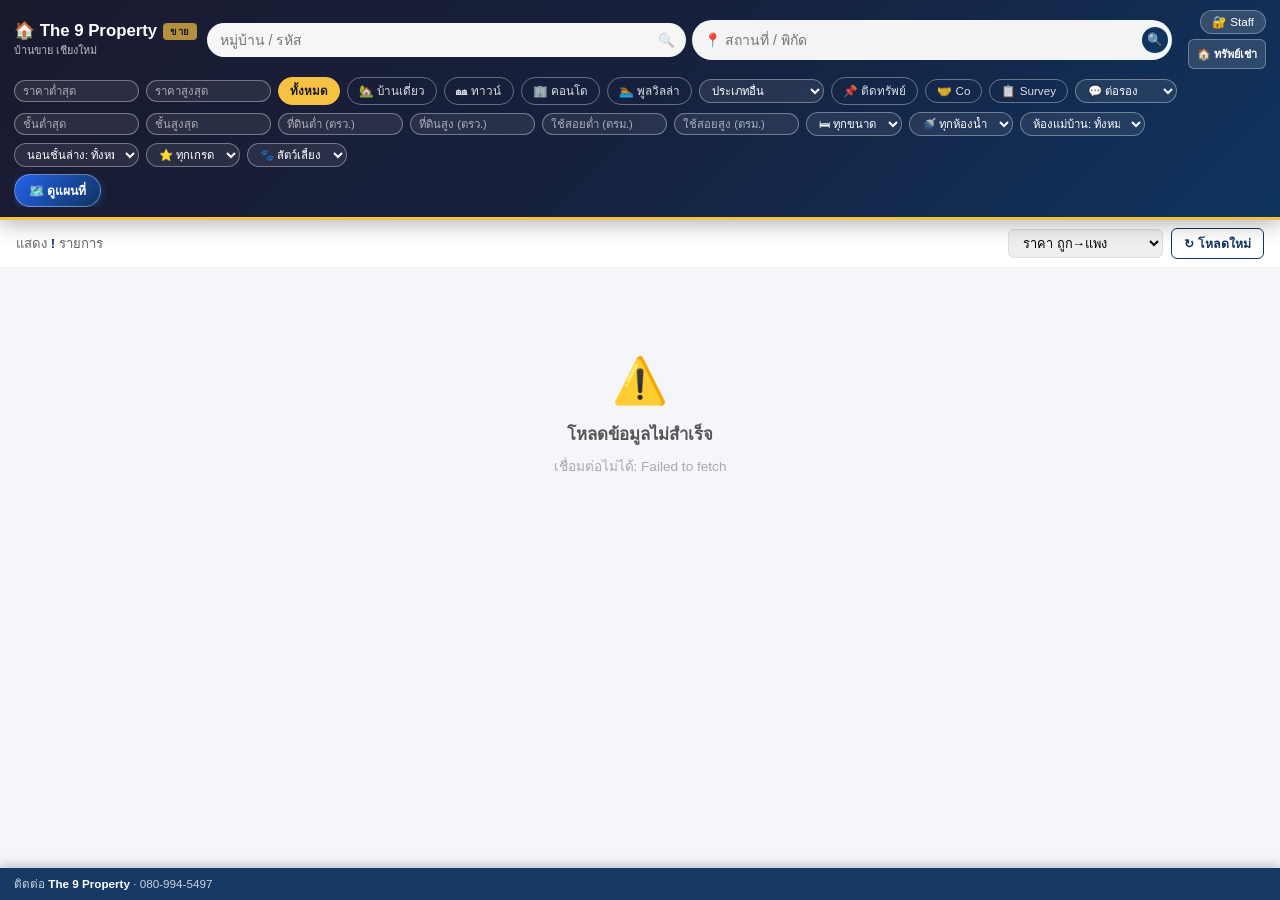
==== index.html @ 0a94d75a "Add files via upload" ====
<!DOCTYPE html>
<html lang="th">
<head>
<meta charset="UTF-8">
<meta name="viewport" content="width=device-width, initial-scale=1.0">
<title>บ้านขาย เชียงใหม่ | The 9 Property</title>
<!-- ─── SEO Meta Tags ─── -->
<meta name="description" content="แคตตาล็อกบ้านขายในเชียงใหม่ บ้านเดี่ยว ทาวน์โฮม คอนโด พูลวิลล่า พร้อมรูปภาพและรายละเอียดครบ ติดต่อ The 9 Property โทร 080-994-5497">
<meta name="keywords" content="บ้านขายเชียงใหม่, ขายบ้าน, ขายคอนโด, พูลวิลล่า, The 9 Property, ทาวน์โฮม, บ้านเดี่ยว, อสังหา">
<meta name="author" content="The 9 Property">
<meta name="robots" content="index, follow">
<meta name="theme-color" content="#0f3460">
<!-- ─── Open Graph ─── -->
<meta property="og:type" content="website">
<meta property="og:site_name" content="The 9 Property">
<meta property="og:title" content="บ้านขาย เชียงใหม่ | The 9 Property">
<meta property="og:description" content="แคตตาล็อกบ้านขายในเชียงใหม่ พร้อมรูปและราคา ติดต่อ 080-994-5497">
<meta property="og:locale" content="th_TH">
<!-- ─── Favicon: บ้านสีน้ำเงิน + ดาวทอง ─── -->
<link rel="icon" type="image/svg+xml" href="data:image/svg+xml,%3Csvg xmlns='http://www.w3.org/2000/svg' viewBox='0 0 100 100'%3E%3Crect width='100' height='100' rx='20' fill='%230f3460'/%3E%3Cpath d='M50 22 L20 48 L28 48 L28 78 L44 78 L44 60 L56 60 L56 78 L72 78 L72 48 L80 48 Z' fill='%23f6c244'/%3E%3C/svg%3E">
<link rel="apple-touch-icon" href="data:image/svg+xml,%3Csvg xmlns='http://www.w3.org/2000/svg' viewBox='0 0 100 100'%3E%3Crect width='100' height='100' rx='20' fill='%230f3460'/%3E%3Cpath d='M50 22 L20 48 L28 48 L28 78 L44 78 L44 60 L56 60 L56 78 L72 78 L72 48 L80 48 Z' fill='%23f6c244'/%3E%3C/svg%3E">
<style>
* { box-sizing: border-box; margin: 0; padding: 0; }
body { font-family: 'Segoe UI', 'Noto Sans Thai', sans-serif; background: #f5f6fa; color: #333; }

/* ─── HEADER (ขาย: น้ำเงินเข้ม + ทอง) ─── */
.header {
  background: linear-gradient(135deg, #1a1a2e 0%, #16213e 50%, #0f3460 100%);
  color: white; padding: 10px 14px 10px;
  position: sticky; top: 0; z-index: 100;
  box-shadow: 0 4px 20px rgba(0,0,0,0.3);
  border-bottom: 3px solid #f6c244;
}
.header-row1 { display: flex; align-items: center; gap: 10px; margin-bottom: 8px; }
.header-logo { font-size: 1.05rem; font-weight: 800; white-space: nowrap; }
.header-logo .badge-sale {
  display: inline-block; background: #f6c244; color: #1a1a2e;
  font-size: 0.6rem; font-weight: 900; padding: 1px 7px;
  border-radius: 4px; margin-left: 6px; letter-spacing: 0.5px;
  vertical-align: middle;
}
.header-logo span { font-size: 0.68rem; font-weight: 400; opacity: 0.7; display: block; }
.search-wrap { flex: 1; position: relative; }
.search-wrap input {
  width: 100%; padding: 7px 36px 7px 13px;
  border-radius: 50px; border: none; font-size: 0.82rem;
  outline: none; font-family: inherit; background: rgba(255,255,255,0.96); color: #333;
}
.search-icon { position: absolute; right: 11px; top: 50%; transform: translateY(-50%); opacity: 0.4; font-size: 0.85rem; }
.header-row2 {
  display: flex; align-items: center; gap: 5px; overflow-x: auto;
  scrollbar-width: none; -ms-overflow-style: none;
}
.header-row2::-webkit-scrollbar { display: none; }
.filter-btn {
  padding: 4px 11px; border-radius: 50px; flex-shrink: 0;
  border: 1.5px solid rgba(255,255,255,0.35);
  background: transparent; color: rgba(255,255,255,0.85);
  font-size: 0.73rem; cursor: pointer; transition: all 0.2s; font-family: inherit;
}
.filter-btn:hover { background: rgba(255,255,255,0.14); }
.filter-btn.active { background: #f6c244; color: #1a1a2e; border-color: #f6c244; font-weight: 800; }
.filter-sep { width: 1px; height: 18px; background: rgba(255,255,255,0.25); flex-shrink: 0; }
.filter-select {
  padding: 4px 8px; border-radius: 50px; flex-shrink: 0;
  border: 1.5px solid rgba(255,255,255,0.35);
  background: rgba(255,255,255,0.08); color: white;
  font-size: 0.71rem; cursor: pointer; font-family: inherit; outline: none;
  max-width: 125px;
}
.filter-select option { color: #333; background: white; }
.filter-num { width: 108px; cursor: text; -moz-appearance: textfield; }
.filter-num::-webkit-outer-spin-button,
.filter-num::-webkit-inner-spin-button { -webkit-appearance: none; margin: 0; }
.filter-num::placeholder { color: rgba(255,255,255,0.6); }
.filter-clear-btn {
  padding: 4px 11px; border-radius: 50px; flex-shrink: 0;
  border: 1.5px solid rgba(255,180,0,0.7);
  background: rgba(255,180,0,0.15); color: rgba(255,220,80,0.95);
  font-size: 0.73rem; cursor: pointer; transition: all 0.2s; font-family: inherit;
  display: none;
}
.filter-clear-btn:hover { background: rgba(255,180,0,0.35); }
.filter-clear-btn.visible { display: inline-flex; align-items: center; gap: 3px; }

/* ─── STATS BAR ─── */
.stats-bar {
  background: white; padding: 8px 16px;
  display: flex; align-items: center; justify-content: space-between;
  border-bottom: 1px solid #eee; font-size: 0.82rem; color: #666;
  flex-wrap: wrap; gap: 6px;
}
.stats-bar strong { color: #0f3460; }
.stats-right { display: flex; align-items: center; gap: 8px; }
.sort-select { padding: 5px 10px; border: 1px solid #ddd; border-radius: 6px; font-size: 0.8rem; outline: none; cursor: pointer; font-family: inherit; }
.btn-refresh {
  padding: 5px 12px; border: 1.5px solid #0f3460; border-radius: 6px;
  color: #0f3460; background: white; font-size: 0.77rem; cursor: pointer;
  font-family: inherit; font-weight: 600; transition: all 0.2s;
  display: flex; align-items: center; gap: 4px;
}
.btn-refresh:hover { background: #0f3460; color: white; }
.btn-refresh.spinning .refresh-icon { display: inline-block; animation: spin 0.8s linear infinite; }
@keyframes spin { to { transform: rotate(360deg); } }

/* ─── GEO ROW: ค้นหาตำแหน่งใกล้เคียง + ปุ่มแผนที่ ─── */
.geo-row {
  display: flex; align-items: center; gap: 6px; margin-top: 7px;
  overflow-x: auto; scrollbar-width: none; -ms-overflow-style: none;
}
.geo-row::-webkit-scrollbar { display: none; }
.geo-search-container { position: relative; flex: 0 0 auto; }
.geo-input-wrap {
  flex: 0 0 auto; display: flex; align-items: center; gap: 4px;
  background: rgba(255,255,255,0.95); border-radius: 50px;
  padding: 3px 4px 3px 12px; min-width: 220px;
}
.geo-input-wrap input {
  flex: 1; border: none; outline: none; padding: 4px 0;
  font-size: 0.78rem; font-family: inherit; background: transparent;
  color: #333; min-width: 130px;
}
.geo-btn-search {
  background: #0f3460; color: white; border: none;
  width: 26px; height: 26px; border-radius: 50%;
  cursor: pointer; font-size: 0.78rem; flex-shrink: 0;
  display: flex; align-items: center; justify-content: center;
}
.geo-btn-search:disabled { opacity: 0.5; cursor: wait; }
.geo-chip {
  flex-shrink: 0; padding: 4px 11px; border-radius: 50px;
  border: 1.5px solid rgba(255,255,255,0.35);
  background: rgba(255,255,255,0.08); color: rgba(255,255,255,0.9);
  font-size: 0.72rem; cursor: pointer; transition: all 0.2s;
  font-family: inherit; white-space: nowrap;
}
.geo-chip:hover { background: rgba(255,255,255,0.18); }
.geo-map-btn {
  flex-shrink: 0; padding: 6px 14px; border-radius: 50px;
  background: linear-gradient(135deg, #2563eb, #0f3460);
  color: white; border: 1.5px solid rgba(255,255,255,0.35);
  font-size: 0.76rem; font-weight: 700; cursor: pointer; font-family: inherit;
  text-decoration: none; display: inline-flex; align-items: center; gap: 5px; white-space: nowrap;
  box-shadow: 0 2px 9px rgba(37,99,235,0.45);
}
.geo-map-btn:hover { filter: brightness(1.13); }
.geo-chip-label {
  flex-shrink: 0; font-size: 0.7rem; color: rgba(255,255,255,0.55);
  white-space: nowrap; padding-right: 2px;
}
.geo-dropdown {
  position: absolute; top: 100%; left: 0; min-width: 280px;
  background: white; border-radius: 12px;
  box-shadow: 0 8px 28px rgba(0,0,0,0.22);
  max-height: 320px; overflow-y: auto; z-index: 200;
  display: none; margin-top: 6px;
}
.geo-dropdown.open { display: block; }
.geo-dropdown-item {
  padding: 11px 14px; cursor: pointer; border-bottom: 1px solid #f3f3f3;
  font-size: 0.85rem; color: #222; line-height: 1.4;
}
.geo-dropdown-item:last-child { border-bottom: none; }
.geo-dropdown-item:hover, .geo-dropdown-item:active { background: #f5f7fb; }
.geo-dropdown-item .gd-name { font-weight: 600; color: #0f3460; }
.geo-dropdown-item .gd-sub  { font-size: 0.75rem; color: #888; margin-top: 2px; }
.geo-dropdown-empty {
  padding: 22px 14px; text-align: center; color: #999; font-size: 0.85rem;
}
.geo-dropdown-loading {
  padding: 20px 14px; text-align: center; color: #0f3460; font-size: 0.82rem;
}
.geo-dropdown-loading::before {
  content: ""; display: inline-block;
  width: 14px; height: 14px;
  border: 2px solid #e0e0e0; border-top-color: #0f3460;
  border-radius: 50%; animation: spin 0.7s linear infinite;
  vertical-align: middle; margin-right: 8px;
}
.geo-active-pill {
  display: none; align-items: center; gap: 8px;
  background: linear-gradient(135deg, #0f3460, #16213e);
  color: white; padding: 6px 6px 6px 14px; border-radius: 50px;
  font-size: 0.78rem;
}
.geo-active-pill.visible { display: inline-flex; }
.geo-active-pill .pill-text { white-space: nowrap; max-width: 220px; overflow: hidden; text-overflow: ellipsis; }
.geo-active-pill button {
  background: rgba(255,255,255,0.22); border: none; color: white;
  width: 22px; height: 22px; border-radius: 50%; cursor: pointer;
  font-size: 0.78rem; flex-shrink: 0;
}
.geo-active-pill button:hover { background: rgba(255,255,255,0.4); }
.dist-badge {
  display: inline-flex; align-items: center; gap: 3px;
  background: #0f3460; color: white;
  font-size: 0.7rem; padding: 3px 8px; border-radius: 50px;
  font-weight: 700;
}
.dist-badge.far { background: #888; }
.dist-badge.unknown { background: #ccc; color: #666; }
.card-distance-row {
  display: flex; align-items: center; gap: 6px;
  margin-bottom: 8px;
}
.sort-select:disabled { opacity: 0.5; cursor: not-allowed; }
@media (max-width: 580px) {
  .geo-input-wrap { min-width: 180px; }
  .geo-input-wrap input { min-width: 90px; }
}

/* ─── GRID ─── */
.grid {
  display: grid;
  grid-template-columns: repeat(auto-fill, minmax(290px, 1fr));
  gap: 16px; padding: 16px;
  max-width: 1380px; margin: 0 auto;
}

/* ─── CARD (ขาย: รูปใหญ่ + ราคาเด่น) ─── */
.card {
  background: white; border-radius: 18px; overflow: hidden;
  box-shadow: 0 3px 14px rgba(0,0,0,0.08);
  transition: transform 0.18s, box-shadow 0.18s;
  border: 1px solid #efefef; cursor: pointer;
  display: flex; flex-direction: column;
}
.card:hover { transform: translateY(-4px); box-shadow: 0 12px 28px rgba(0,0,0,0.14); }
.card:active { transform: translateY(-1px); }

/* ★ รูปบนการ์ด — ใหญ่ขึ้นเป็น 220px (ฝั่งเช่า 170px) */
.card-photo {
  width: 100%; height: 220px; overflow: hidden;
  background: #e8ecf0; position: relative; flex-shrink: 0;
}
.card-photo img {
  width: 100%; height: 100%; object-fit: cover; display: block;
  transition: transform 0.35s;
}
.card:hover .card-photo img { transform: scale(1.06); }
.card-photo-placeholder {
  width: 100%; height: 100%;
  display: flex; flex-direction: column; align-items: center; justify-content: center;
  color: #b0bec5; gap: 4px; font-size: 0.8rem;
  background: linear-gradient(135deg, #ecf0f5, #d9e0ea);
}
.card-photo-placeholder .ph-icon { font-size: 2.4rem; opacity: 0.45; }

/* ─── BADGES บนรูป ─── */
.sale-badge {
  position: absolute; top: 10px; left: 10px;
  font-size: 0.68rem; padding: 4px 11px; border-radius: 50px;
  font-weight: 800; letter-spacing: 0.3px;
  background: linear-gradient(135deg, #e74c3c, #c0392b);
  color: white; border: 1px solid rgba(255,255,255,0.4);
  box-shadow: 0 2px 8px rgba(0,0,0,0.2);
}
.sale-badge::before { content: "🏷️ "; }
.negotiable-badge {
  position: absolute; top: 10px; right: 10px;
  font-size: 0.66rem; padding: 3px 9px; border-radius: 50px;
  font-weight: 800;
  background: linear-gradient(135deg, #f6c244, #d4a017);
  color: #4a2c00; border: 1px solid rgba(255,255,255,0.5);
  box-shadow: 0 2px 6px rgba(0,0,0,0.15);
}
.co-badge-sale {
  position: absolute; top: 10px; right: 10px;
  font-size: 0.7rem; font-weight: 900; letter-spacing: 0.5px;
  padding: 4px 11px; border-radius: 50px;
  background: linear-gradient(135deg, #3498db, #2874a6);
  color: white; border: 1px solid rgba(255,255,255,0.5);
  box-shadow: 0 2px 8px rgba(0,0,0,0.2);
}
/* ─── SURVEY BADGE (มุมขวาบน เหมือน Co) ─── */
.survey-badge {
  position: absolute; top: 10px; right: 10px;
  font-size: 0.7rem; font-weight: 900; letter-spacing: 0.5px;
  padding: 4px 11px; border-radius: 50px;
  background: linear-gradient(135deg, #a78bfa, #7c3aed);
  color: #fff; border: 1px solid rgba(255,255,255,0.5);
  box-shadow: 0 2px 8px rgba(0,0,0,0.2);
}
.survey-badge.below { top: 46px; }  /* ถ้ามี Co/ต่อรองได้อยู่แล้ว ให้ Survey ลงมาด้านล่าง */

/* ─── CARD HEADER ─── */
.card-header {
  padding: 14px 14px 11px;
  background: linear-gradient(135deg, #0f3460, #16213e); color: white;
  position: relative; flex-shrink: 0;
}
.card-code { font-size: 0.65rem; opacity: 0.7; letter-spacing: 1px; text-transform: uppercase; margin-bottom: 3px; }
.card-project { font-size: 1rem; font-weight: 700; line-height: 1.3; padding-right: 68px; margin-bottom: 4px; }
.card-location { font-size: 0.76rem; opacity: 0.85; }
.card-location::before { content: "📍 "; }
.card-type-badge {
  position: absolute; top: 12px; right: 12px;
  font-size: 0.66rem; padding: 3px 8px; border-radius: 50px;
  font-weight: 700; border: 1px solid;
}
.badge-single { background: rgba(255,255,255,0.18); border-color: rgba(255,255,255,0.35); color: white; }
.badge-town   { background: rgba(46,204,113,0.3);   border-color: rgba(46,204,113,0.6);   color: #afffce; }
.badge-condo  { background: rgba(52,152,219,0.3);   border-color: rgba(52,152,219,0.6);   color: #b3d9ff; }
.badge-villa  { background: rgba(255,193,7,0.3);    border-color: rgba(255,193,7,0.6);    color: #ffecaa; }

/* ─── CARD BODY ─── */
.card-body { padding: 13px 14px 10px; flex: 1; }
.price-main {
  font-size: 1.55rem; font-weight: 900; color: #c0392b;
  line-height: 1.1; margin-bottom: 2px;
}
.price-main .unit { font-size: 0.78rem; color: #888; font-weight: 600; margin-left: 4px; }
.price-per {
  font-size: 0.74rem; color: #7a8a99; margin-bottom: 10px;
  display: flex; flex-wrap: wrap; gap: 6px;
}
.price-per span {
  background: #f4f6f9; padding: 2px 8px; border-radius: 4px;
  color: #5a6a7a; font-weight: 600;
}
.card-tags { display: flex; gap: 5px; flex-wrap: wrap; }
.tag {
  font-size: 0.74rem; padding: 3px 9px; border-radius: 50px;
  background: #f4f5f8; color: #555; display: inline-flex; align-items: center; gap: 3px;
}
.tag-area { background: #fff8e6; color: #b8860b; font-weight: 700; }

/* ─── CARD FOOTER: ปุ่มติดต่อ 3 ตัว ─── */
.card-footer {
  padding: 9px 14px 13px; border-top: 1px solid #f3f3f3;
  display: flex; gap: 6px;
}
.btn-detail {
  flex: 1;
  background: linear-gradient(135deg, #0f3460, #16213e);
  color: white; border: none; padding: 10px;
  border-radius: 9px; font-size: 0.83rem; cursor: pointer;
  font-family: inherit; font-weight: 700;
  display: flex; align-items: center; justify-content: center; gap: 5px;
}
.btn-detail:hover { filter: brightness(1.15); }

/* ─── STATE BOX ─── */
.state-box { grid-column: 1 / -1; text-align: center; padding: 70px 20px; color: #aaa; }
.state-box .icon { font-size: 2.8rem; margin-bottom: 14px; }
.state-box h3 { font-size: 1.05rem; color: #555; margin-bottom: 8px; }
.state-box p { font-size: 0.85rem; line-height: 1.7; }
.spinner {
  width: 42px; height: 42px; border: 4px solid #e0e0e0;
  border-top-color: #0f3460; border-radius: 50%;
  animation: spin 0.8s linear infinite; margin: 0 auto 16px;
}

/* ─── DETAIL MODAL ─── */
.modal-overlay {
  display: none; position: fixed; inset: 0;
  background: rgba(0,0,0,0.6); z-index: 1000;
  align-items: center; justify-content: center; padding: 12px;
  overflow-y: auto;
}
.modal-overlay.open { display: flex; }
.modal {
  background: white; border-radius: 20px;
  max-width: 520px; width: 100%;
  animation: slideUp 0.24s ease;
  max-height: calc(100vh - 24px);
  overflow-y: auto; position: relative;
}
@keyframes slideUp { from { transform: translateY(20px); opacity: 0; } to { transform: translateY(0); opacity: 1; } }

/* แกลเลอรีรูป — modal */
.modal-gallery {
  width: 100%; position: relative;
  background: #1a1a2e;
  border-radius: 20px 20px 0 0;
  overflow: hidden;
}
.modal-photo-wrap {
  width: 100%; aspect-ratio: 4 / 3;
  background: #1a1a2e; position: relative;
}
.modal-photo-wrap img {
  width: 100%; height: 100%; object-fit: contain; display: block;
}
.modal-photo-placeholder {
  width: 100%; height: 100%;
  display: flex; flex-direction: column; align-items: center; justify-content: center;
  color: #b0bec5; gap: 8px; font-size: 0.85rem; background: #2a2a3e;
}
.modal-photo-placeholder .ph-icon { font-size: 3.2rem; opacity: 0.45; }
.modal-photo-badge {
  position: absolute; bottom: 10px; left: 12px;
  font-size: 0.7rem; padding: 4px 10px; border-radius: 50px;
  font-weight: 700; border: 1px solid;
}
.modal-close {
  position: absolute; top: 12px; left: 12px; z-index: 10;
  background: rgba(0,0,0,0.55); border: none; color: white;
  width: 32px; height: 32px; border-radius: 50%; cursor: pointer;
  font-size: 1rem; display: flex; align-items: center; justify-content: center;
}
.modal-info { padding: 16px 20px 6px; }
.modal-title { font-size: 1.18rem; font-weight: 800; color: #1a1a2e; margin-bottom: 3px; }
.modal-sub   { font-size: 0.78rem; color: #888; margin-bottom: 12px; }
.modal-price {
  font-size: 1.9rem; font-weight: 900; color: #c0392b;
  margin-bottom: 4px; line-height: 1.1;
}
.modal-price small { font-size: 0.78rem; color: #aaa; font-weight: 500; }
.modal-price-per {
  display: flex; flex-wrap: wrap; gap: 6px; margin-bottom: 14px;
  font-size: 0.78rem;
}
.modal-price-per span {
  background: #f4f6f9; padding: 3px 10px; border-radius: 50px;
  color: #5a6a7a; font-weight: 600;
}
.modal-price-per .negotiable {
  background: linear-gradient(135deg, #f6c244, #d4a017); color: #4a2c00;
}

.modal-rows { border-top: 1px solid #f0f0f0; }
.modal-row {
  display: flex; justify-content: space-between; align-items: center;
  padding: 9px 0; border-bottom: 1px solid #f5f5f5; font-size: 0.85rem;
  gap: 12px;
}
.modal-row:last-child { border-bottom: none; }
.modal-row .lbl { color: #999; flex-shrink: 0; }
.modal-row .val { font-weight: 600; color: #222; text-align: right; }

.modal-section-title {
  font-size: 0.85rem; font-weight: 800; color: #0f3460;
  margin: 14px 0 4px; padding-top: 10px;
  border-top: 2px solid #0f3460;
  display: flex; align-items: center; gap: 6px;
}
.modal-bonus-list {
  background: linear-gradient(135deg, #fff8e6, #fff4d6);
  border: 1px solid #f6c244; border-radius: 10px;
  padding: 10px 14px; margin: 6px 0;
  font-size: 0.85rem; color: #4a2c00; line-height: 1.6;
  white-space: pre-line;
}

.modal-actions {
  padding: 14px 20px 20px;
  display: grid; grid-template-columns: 1fr 1fr 1fr;
  gap: 8px;
}
.btn-call, .btn-line, .btn-wa {
  border: none; padding: 13px 6px; border-radius: 11px;
  font-size: 0.84rem; cursor: pointer; font-family: inherit; font-weight: 800;
  color: white; text-decoration: none;
  display: flex; align-items: center; justify-content: center; gap: 4px;
}
.btn-call { background: #0f3460; }
.btn-line { background: #06c755; }
.btn-wa   { background: #25d366; }

/* ─── CONTACT BAR (sticky bottom) ─── */
.contact-bar {
  position: fixed; bottom: 0; left: 0; right: 0; z-index: 400;
  background: rgba(15,52,96,0.97);
  padding: 7px 14px;
  display: flex; align-items: center; justify-content: space-between; gap: 10px;
  box-shadow: 0 -2px 12px rgba(0,0,0,0.25);
  backdrop-filter: blur(6px);
}
.contact-bar-text {
  color: rgba(255,255,255,0.78); font-size: 0.73rem;
  white-space: nowrap; overflow: hidden; text-overflow: ellipsis;
}
.contact-bar-text strong { color: white; font-weight: 700; }
.contact-bar-btns { display: flex; gap: 6px; flex-shrink: 0; }
.btn-bar {
  border: none; padding: 6px 12px; border-radius: 50px;
  font-size: 0.74rem; cursor: pointer; font-family: inherit; font-weight: 800;
  text-decoration: none; display: inline-flex; align-items: center; gap: 3px;
  color: white;
}
.btn-bar-call { background: white; color: #0f3460; }
.btn-bar-line { background: #06c755; }
.btn-bar-wa   { background: #25d366; }

.grid-wrap { padding-bottom: 56px; }

/* ─── TOAST ─── */
.toast {
  position: fixed; bottom: 82px; left: 50%; transform: translateX(-50%);
  background: rgba(15,15,35,0.9); color: white;
  padding: 10px 22px; border-radius: 50px; font-size: 0.82rem;
  z-index: 9999; pointer-events: none; opacity: 0;
  transition: opacity 0.3s; white-space: nowrap;
}
.toast.show { opacity: 1; }

/* ─── STAFF LOGIN ─── */
.staff-btn {
  background: rgba(255,255,255,0.15); color: white; border: 1.5px solid rgba(255,255,255,0.3);
  padding: 4px 11px; border-radius: 50px; font-size: 0.73rem;
  cursor: pointer; font-family: inherit; flex-shrink: 0;
  display: inline-flex; align-items: center; gap: 4px;
}
.staff-btn:hover { background: rgba(255,255,255,0.25); }
.staff-btn.logged-in { background: #f6c244; color: #1a1a2e; border-color: #f6c244; font-weight: 700; }
.staff-controls { display: flex; flex-direction: column; gap: 6px; align-items: stretch; flex-shrink: 0; }
.rent-link-btn {
  background: linear-gradient(135deg, #2c7a4b, #1e8449);
  color: white; border: 1.5px solid rgba(255,255,255,0.3);
  padding: 4px 11px; border-radius: 50px; font-size: 0.73rem;
  cursor: pointer; font-family: inherit; text-decoration: none;
  display: inline-flex; align-items: center; justify-content: center; gap: 4px;
  white-space: nowrap; font-weight: 600;
}
.rent-link-btn:hover { filter: brightness(1.18); }
.schedule-btn { display: none; background: linear-gradient(135deg, #2c7a4b, #1a365d); color: white; border: 1.5px solid rgba(255,255,255,0.3); padding: 4px 11px; border-radius: 50px; font-size: 0.73rem; text-decoration: none; align-items: center; justify-content: center; gap: 4px; white-space: nowrap; font-weight: 600; }
.schedule-btn.visible { display: inline-flex; }
.schedule-btn:hover { filter: brightness(1.15); }
.customer-btn { display: none; background: linear-gradient(135deg, #6b3fa0, #3d2266); color: white; border: 1.5px solid rgba(255,255,255,0.3); padding: 4px 11px; border-radius: 50px; font-size: 0.73rem; text-decoration: none; align-items: center; justify-content: center; gap: 4px; white-space: nowrap; font-weight: 600; }
.customer-btn.visible { display: inline-flex; }
.customer-btn:hover { filter: brightness(1.15); }

.staff-modal-overlay {
  display: none; position: fixed; inset: 0;
  background: rgba(0,0,0,0.65); z-index: 1500;
  align-items: center; justify-content: center; padding: 16px;
}
.staff-modal-overlay.open { display: flex; }
.staff-modal {
  background: white; border-radius: 18px; padding: 26px 24px 22px;
  max-width: 360px; width: 100%;
  box-shadow: 0 20px 60px rgba(0,0,0,0.5);
}
.staff-modal h3 { font-size: 1.15rem; color: #0f3460; margin-bottom: 4px; }
.staff-modal .sub { font-size: 0.82rem; color: #888; margin-bottom: 16px; }
.staff-modal input[type=password] {
  width: 100%; padding: 12px 14px; border-radius: 10px;
  border: 1.5px solid #ddd; font-size: 1rem; outline: none; font-family: inherit;
  margin-bottom: 12px;
}
.staff-modal input[type=password]:focus { border-color: #0f3460; }
.staff-modal .err { color: #c0392b; font-size: 0.82rem; margin-bottom: 10px; min-height: 18px; }
.staff-modal-buttons { display: flex; gap: 10px; }
.staff-modal-buttons button {
  flex: 1; padding: 11px; border-radius: 10px; font-size: 0.92rem; font-weight: 700;
  cursor: pointer; font-family: inherit; border: none;
}
.btn-login-go { background: linear-gradient(135deg, #0f3460, #16213e); color: white; }
.btn-login-cancel { background: #f0f0f0; color: #555; }

/* Staff section in detail modal */
.staff-section {
  background: linear-gradient(135deg, #fff4d6, #fff8e6);
  border: 1px solid #f6c244; border-radius: 12px;
  padding: 12px 14px; margin: 12px 20px;
}
.staff-section .staff-title {
  font-size: 0.78rem; color: #b8860b; font-weight: 800;
  margin-bottom: 10px; display: flex; align-items: center; gap: 5px;
}
.staff-section .modal-row { padding: 6px 0; font-size: 0.85rem; }
.staff-section .modal-row .lbl { color: #8a6d1a; }
.staff-section .staff-actions { display: flex; gap: 8px; margin-top: 10px; }
.staff-section .staff-actions a {
  flex: 1; padding: 8px; border-radius: 8px;
  text-align: center; text-decoration: none;
  font-size: 0.8rem; font-weight: 700;
  background: #0f3460; color: white;
}
.staff-section .staff-actions a.maps { background: #4285f4; }

.card-code a.code-link {
  color: #f6c244; text-decoration: none; font-weight: 700;
  letter-spacing: 1px;
}
.card-code a.code-link:hover { text-decoration: underline; }

@media (max-width: 580px) {
  .header-logo { font-size: 0.92rem; }
  .grid { padding: 10px; gap: 12px; grid-template-columns: 1fr; }
  .stats-bar { font-size: 0.77rem; }
  .card-photo { height: 240px; }
  .price-main { font-size: 1.7rem; }
  .modal-price { font-size: 1.7rem; }
  .modal-actions { grid-template-columns: 1fr 1fr 1fr; }
  .btn-call, .btn-line, .btn-wa { font-size: 0.78rem; padding: 12px 4px; }
}
/* ปุ่ม copy เล็กท้ายแต่ละหัวข้อในข้อมูลทีมงาน */
.btn-copy{font-size:11px;line-height:1;padding:3px 7px;margin-left:6px;border:1px solid #d9c98f;border-radius:6px;background:#fffdf5;color:#8a6d1a;cursor:pointer;font-family:inherit;flex:none}
.btn-copy:active{transform:scale(0.94)}
.val-copy{display:flex;align-items:center;gap:2px;min-width:0}
.val-copy .val{overflow:hidden;text-overflow:ellipsis;white-space:nowrap}
/* กล่อง caption {รหัส}-1.txt */
.staff-section .caption-block{margin-top:10px;border-top:1px dashed #e3c97a;padding-top:8px}
.caption-head{display:flex;justify-content:space-between;align-items:center;margin-bottom:6px}
.caption-head .lbl{color:#8a6d1a;font-size:0.8rem;font-weight:600}
.btn-caption-copy{font-size:0.72rem;font-weight:700;padding:4px 10px;border:none;border-radius:7px;background:#0f3460;color:#fff;cursor:pointer;font-family:inherit;flex:none}
.btn-caption-copy:active{transform:scale(0.96)}
.caption-text{max-height:120px;overflow:auto;font-size:11px;line-height:1.5;white-space:pre-wrap;word-break:break-word;background:#fffdf5;border:1px solid #eadba0;border-radius:8px;padding:8px;margin:0;color:#333;font-family:inherit}
</style>
<link rel="stylesheet" href="sale-features.css">
<link rel="stylesheet" href="photo-download.css">
<link rel="stylesheet" href="property-sale.css">
<script src="staff-session.js"></script>
</head>
<body>
<!-- HEADER -->
<div class="header">
  <div class="header-row1">
    <div class="header-logo">
      🏠 The 9 Property<span class="badge-sale">ขาย</span>
      <span>บ้านขาย เชียงใหม่</span>
    </div>
    <div class="search-wrap">
      <input type="text" id="searchInput" placeholder="ค้นหาโครงการ, ทำเล, รหัส..." oninput="applyFilters()">
      <span class="search-icon">🔍</span>
    </div>
    <div class="staff-controls">
      <button class="staff-btn" id="staffBtn" onclick="staffBtnClick()">🔐 Staff</button>
      <a class="rent-link-btn" href="https://the9property-blip.github.io/rental-house/" target="_blank" rel="noopener" title="ไปยังเว็บทรัพย์เช่า">🏠 ทรัพย์เช่า</a>
      <a class="schedule-btn" id="scheduleBtn" href="https://the9property-blip.github.io/property-posting-schedule/" target="_blank" rel="noopener">📋 ตารางโพสทรัพย์</a>
      <a class="customer-btn" id="customerBtn" href="https://the9property-blip.github.io/costumer-rent/" target="_blank" rel="noopener">👥 ลูกค้าหาเช่า</a>
    </div>
  </div>
  <div class="header-row2">
    <button class="filter-btn type-btn active" data-type="all" onclick="setType('all')">ทั้งหมด</button>
    <button class="filter-btn type-btn" data-type="บ้านเดี่ยว" onclick="setType('บ้านเดี่ยว')">🏡 บ้านเดี่ยว</button>
    <button class="filter-btn type-btn" data-type="ทาวน์เฮ้าส์" onclick="setType('ทาวน์เฮ้าส์')">🏘 ทาวน์</button>
    <button class="filter-btn type-btn" data-type="คอนโด" onclick="setType('คอนโด')">🏢 คอนโด</button>
    <button class="filter-btn type-btn" data-type="พูลวิลล่า" onclick="setType('พูลวิลล่า')">🏊 พูลวิลล่า</button>
    <div class="filter-sep"></div>
    <button class="filter-btn" id="btnAgentDirect" onclick="setAgent('direct',this)">📌 ติดทรัพย์</button>
    <button class="filter-btn" id="btnAgentCo" onclick="setAgent('co',this)">🤝 Co</button>
    <button class="filter-btn" id="btnAgentSurvey" onclick="setAgent('survey',this)">📋 Survey</button>
    <div class="filter-sep"></div>
    <input type="number" class="filter-select filter-num" id="selMin" placeholder="ราคาต่ำสุด" min="0" step="100000" inputmode="numeric" oninput="applyFilters()">
    <input type="number" class="filter-select filter-num" id="selMax" placeholder="ราคาสูงสุด" min="0" step="100000" inputmode="numeric" oninput="applyFilters()">
    <select class="filter-select" id="selBed" onchange="applyFilters()">
      <option value="all">🛏 ทุกขนาด</option>
      <option value="1">1 นอน</option>
      <option value="2">2 นอน</option>
      <option value="3">3 นอน</option>
      <option value="4">4 นอน</option>
      <option value="5">5 นอน</option>
      <option value="6">6 นอน</option>
      <option value="7">7 นอน</option>
      <option value="8">8 นอน</option>
      <option value="9">9+ นอน</option>
    </select>
    <select class="filter-select" id="selBath" onchange="applyFilters()">
      <option value="all">🚿 ทุกห้องน้ำ</option>
      <option value="1">1 น้ำ</option>
      <option value="2">2 น้ำ</option>
      <option value="3">3 น้ำ</option>
      <option value="4">4 น้ำ</option>
      <option value="5">5 น้ำ</option>
      <option value="6">6 น้ำ</option>
      <option value="7">7 น้ำ</option>
      <option value="8">8 น้ำ</option>
      <option value="9">9+ น้ำ</option>
    </select>
    <select class="filter-select" id="selNeg" onchange="applyFilters()">
      <option value="all">💬 ต่อรอง</option>
      <option value="yes">✅ ต่อรองได้</option>
    </select>
    <div class="filter-sep"></div>
    <button class="filter-clear-btn" id="btnClearFilters" onclick="clearAllFilters()">✕ ล้างตัวกรอง</button>
  </div>
  <!-- GEO ROW: ค้นหาตำแหน่งใกล้เคียง -->
  <div class="geo-row">
    <a class="geo-map-btn" href="map.html" title="ดูบ้านขายทั้งหมดบนแผนที่">🗺️ ดูแผนที่</a>
    <div class="geo-search-container">
      <div class="geo-input-wrap">
        <input type="text" id="geoInput" placeholder="📍 ค้นหาใกล้... เช่น วารีเชียงใหม่, มช., เซ็นทรัล"
               onkeydown="if(event.key==='Enter') searchByLocation()">
        <button class="geo-btn-search" id="geoBtnSearch" onclick="searchByLocation()" title="ค้นหา">🔍</button>
      </div>
      <div class="geo-dropdown" id="geoDropdown"></div>
    </div>
  </div>
</div>

<!-- STATS BAR -->
<div class="stats-bar">
  <div style="display:flex;align-items:center;gap:10px;flex-wrap:wrap;">
    <span>แสดง <strong id="countDisplay">–</strong> รายการ</span>
    <span class="geo-active-pill" id="geoActivePill">
      <span class="pill-text" id="geoActiveText"></span>
      <button onclick="clearGeoSearch()" title="ล้างการค้นหาตำแหน่ง">✕</button>
    </span>
  </div>
  <div class="stats-right">
    <select class="sort-select" id="selSort" onchange="applyFilters()">
      <option value="price_asc">ราคา ถูก→แพง</option>
      <option value="price_desc">ราคา แพง→ถูก</option>
      <option value="name_asc">ชื่อโครงการ A-Z</option>
      <option value="area_desc">พื้นที่ ใหญ่→เล็ก</option>
      <option value="bed_asc">ห้องนอน น้อย→มาก</option>
    </select>
    <button class="btn-refresh" id="btnRefresh" onclick="loadData(true)">
      <span class="refresh-icon">↻</span> โหลดใหม่
    </button>
  </div>
</div>

<!-- GRID -->
<div class="grid-wrap">
  <div class="grid" id="grid"></div>
</div>

<!-- CONTACT BAR -->
<div class="contact-bar">
  <div class="contact-bar-text">ติดต่อ <strong>The 9 Property</strong> · 080-994-5497</div>
</div>

<!-- DETAIL MODAL -->
<div class="modal-overlay" id="detailOverlay" onclick="if(event.target===this)closeDetail()">
  <div class="modal">
    <div class="modal-gallery">
      <button class="modal-close" onclick="closeDetail()">✕</button>
      <div class="modal-photo-wrap" id="dPhotoWrap">
        <div class="modal-photo-placeholder"><span class="ph-icon">🏠</span><span>ไม่มีรูปภาพ</span></div>
      </div>
    </div>
    <div class="modal-info">
      <div class="modal-title" id="dProject"></div>
      <div class="modal-sub"   id="dSub"></div>
      <div class="modal-price">฿<span id="dPrice"></span><small id="dPriceUnit"></small></div>
      <div class="modal-price-per" id="dPricePer"></div>

      <div class="modal-section-title">📋 รายละเอียดทรัพย์</div>
      <div class="modal-rows">
        <div class="modal-row"><span class="lbl">ทำเล</span>          <span class="val" id="dLocation"></span></div>
        <div class="modal-row"><span class="lbl">ประเภท</span>        <span class="val" id="dType"></span></div>
        <div class="modal-row"><span class="lbl">ห้องนอน / ห้องน้ำ</span> <span class="val" id="dBedBath"></span></div>
        <div class="modal-row" id="dRowParking" style="display:none;"><span class="lbl">จอดรถ</span>    <span class="val" id="dParking"></span></div>
        <div class="modal-row" id="dRowLand" style="display:none;"><span class="lbl">ขนาดที่ดิน</span>  <span class="val" id="dLand"></span></div>
        <div class="modal-row" id="dRowUsable" style="display:none;"><span class="lbl">พื้นที่ใช้สอย</span> <span class="val" id="dUsable"></span></div>
        <div class="modal-row" id="dRowFloor" style="display:none;"><span class="lbl">ชั้น</span>        <span class="val" id="dFloor"></span></div>
        <div class="modal-row" id="dRowBuilding" style="display:none;"><span class="lbl">ตึก</span>     <span class="val" id="dBuilding"></span></div>
        <div class="modal-row" id="dRowDirection" style="display:none;"><span class="lbl">ทิศ</span>    <span class="val" id="dDirection"></span></div>
        <div class="modal-row" id="dRowAge" style="display:none;"><span class="lbl">อายุบ้าน</span>     <span class="val" id="dAge"></span></div>
        <div class="modal-row" id="dRowTransfer" style="display:none;"><span class="lbl">ค่าโอน</span>   <span class="val" id="dTransfer"></span></div>
        <div class="modal-row" id="dRowCommon" style="display:none;"><span class="lbl">ค่าส่วนกลาง/ปี</span> <span class="val" id="dCommon"></span></div>
        <div class="modal-row"><span class="lbl">รหัสทรัพย์</span>     <span class="val" id="dCode"></span></div>
      </div>

      <div id="dBonusBlock" style="display:none;">
        <div class="modal-section-title">🎁 ของแถม / เฟอร์นิเจอร์</div>
        <div class="modal-bonus-list" id="dBonus"></div>
      </div>

      <div id="dInfoBlock" style="display:none;">
        <div class="modal-section-title">📝 รายละเอียดเพิ่มเติม</div>
        <div class="modal-bonus-list" id="dInfo" style="background:#f5f7fa;border-color:#ddd;color:#333;"></div>
      </div>
    </div>

    <!-- STAFF SECTION -->
    <div class="staff-section" id="dStaffSection" style="display:none;">
      <div class="staff-title">⭐ ข้อมูลทีมงาน (Staff Only)</div>
      <div class="modal-row"><span class="lbl">เจ้าของ</span>
        <span class="val-copy"><span class="val" id="dOwnerName">–</span><button type="button" class="btn-copy" title="คัดลอกชื่อเจ้าของ" onclick="copyText(document.getElementById('dOwnerName').textContent)">📋</button></span></div>
      <div class="modal-row"><span class="lbl">เบอร์โทร</span>
        <span class="val-copy"><span class="val" id="dOwnerTel">–</span><button type="button" class="btn-copy" title="คัดลอกเบอร์โทร" onclick="copyText(document.getElementById('dOwnerTel').textContent)">📋</button></span></div>
      <div class="modal-row" id="dFacebookRow" style="display:none;"><span class="lbl">โพส FB</span> <span class="val" id="dFacebookVal">–</span></div>
      <div class="modal-row"><span class="lbl">พิกัด</span>
        <span class="val-copy"><span class="val" id="dCoords">–</span><button type="button" class="btn-copy" id="dCoordsCopy" title="คัดลอกลิงก์ Google Maps" onclick="copyCoords()">📋</button></span></div>
      <div class="staff-actions">
        <a id="dCallOwner" href="#">📞 โทรเจ้าของ</a>
        <a id="dMapsLink" class="maps" href="#" target="_blank" rel="noopener">🗺 ดูใน Maps</a>
      </div>
      <div class="caption-block" id="dCaptionBlock" style="display:none;">
        <div class="caption-head"><span class="lbl">ข้อความประกาศ</span>
          <button type="button" class="btn-caption-copy" onclick="copyCaption()">📋 คัดลอกทั้งหมด</button></div>
        <pre class="caption-text" id="dCaptionText"></pre>
      </div>
    </div>
  </div>
</div>

<!-- STAFF LOGIN MODAL -->
<div class="staff-modal-overlay" id="staffLoginModal" onclick="if(event.target===this)closeStaffModal()">
  <div class="staff-modal">
    <h3>🔐 เข้าสู่ระบบทีมงาน</h3>
    <div class="sub">เฉพาะทีมงาน The 9 Property — หลังเข้าสู่ระบบจะเห็นเบอร์เจ้าของและพิกัด</div>
    <input type="password" id="staffPasswordInput" placeholder="รหัสผ่าน"
           onkeydown="if(event.key==='Enter') doStaffLogin()" autocomplete="current-password">
    <div class="err" id="staffLoginErr"></div>
    <div class="staff-modal-buttons">
      <button class="btn-login-cancel" onclick="closeStaffModal()">ยกเลิก</button>
      <button class="btn-login-go" onclick="doStaffLogin()">เข้าสู่ระบบ</button>
    </div>
  </div>
</div>

<!-- TOAST -->
<div class="toast" id="toast"></div>

<script>
// ═══════════════════════════════════════════════════════════
//  CONFIG — แก้ตรงนี้เมื่อ deploy
// ═══════════════════════════════════════════════════════════
const BROKER_PHONE = '0809945497';
const LINE_ID      = '@the9property';                                // เปลี่ยนเป็น Line ID จริง
const WA_PHONE     = '66809945497';                                  // WhatsApp ต้องใช้รหัสประเทศ (66 = ไทย ตัด 0 หน้า)

// ★ API endpoint ฝั่งขาย — Boom เปลี่ยนเป็น URL จริงเมื่อ deploy Apps Script เสร็จ
// ส่ง ?type=sale เพื่อให้ doGet อ่านชีต "รายชื่อบ้านขาย" แทน "รายชื่อบ้านเช่า"
const SCRIPT_URL   = 'https://script.google.com/macros/s/AKfycbxToJv9BzTiEAoFuqCcWpAFFmfHzO468av1OCYnjwEwlRfw8IJI3XrFWtYS19N7Uy3JPA/exec';   // ตัวอย่าง: 'https://script.google.com/macros/s/AKfycb.../exec'
const API_TYPE     = 'sale';

// ★ ตอนยังไม่มี SCRIPT_URL → ใช้ mock-data เพื่อ preview UI
const USE_MOCK_DATA = !SCRIPT_URL;

// ═══════════════════════════════════════════════════════════
//  MOCK DATA — ลบทิ้งเมื่อต่อ API จริง
// ═══════════════════════════════════════════════════════════
const MOCK_DATA = [
  {
    code: 'SXM0732', project: 'พูลวิลล่าสุดหรู สันทราย',
    location: 'สันทราย > สันพระเนตร',
    price: 10900000, type: 'พูลวิลล่า', bedroom: '4', bathroom: '4',
    parking: '2', land: '116', usable: '350', floor: '2',
    direction: 'ใต้', houseAge: 'ใหม่', transfer: 'แบ่งกัน 50/50',
    negotiate: 'ได้', commonFee: '',
    bonus: 'แอร์ 6 ตัว\nเตียง 4 ชุด\nโซฟา\nครัวบิลด์อิน\nสระว่ายน้ำ',
    houseInfo: 'พูลวิลล่าใหม่ ใกล้ Promenada Resort Mall',
    coAgent: false, thumb: null,
    photos: [],
  },
  {
    code: 'SDS0235', project: 'บ้านเดี่ยวอรสิริน 3',
    location: 'ดอยสะเก็ด > สันปูเลย',
    price: 4500000, type: 'บ้านเดี่ยว', bedroom: '3', bathroom: '2',
    parking: '2', land: '52.5', usable: '160',
    direction: 'ตก', houseAge: '5 ปี', transfer: 'ผู้ซื้อออก',
    negotiate: 'ได้', commonFee: '6000',
    bonus: 'แอร์ 3 ตัว\nม่านครบ\nครัวบิลด์อิน',
    houseInfo: '',
    coAgent: false, thumb: null, photos: [],
  },
  {
    code: 'SMR0118', project: 'คอนโด D Condo สนามบิน',
    location: 'เมืองเชียงใหม่ > สุเทพ',
    price: 1850000, type: 'คอนโด', bedroom: '1', bathroom: '1',
    parking: '1', usable: '32', floor: '8', building: 'A',
    direction: 'เหนือ', houseAge: '3 ปี', transfer: 'ผู้ขายออก',
    negotiate: 'ไม่ได้', commonFee: '12000',
    bonus: 'เฟอร์ครบ',
    houseInfo: 'ใกล้สนามบิน 5 นาที, ใกล้เซ็นทรัล แอร์พอร์ต',
    coAgent: true, thumb: null, photos: [],
  },
  {
    code: 'SST0089', project: 'ทาวน์โฮม Pleno สันทราย',
    location: 'สันทราย > หนองหาร',
    price: 2790000, type: 'ทาวน์เฮ้าส์', bedroom: '3', bathroom: '2',
    parking: '1', land: '18.5', usable: '108',
    direction: 'ออก', houseAge: '2 ปี', transfer: 'ผู้ซื้อออก',
    negotiate: 'ได้',
    bonus: 'แอร์ 2 ตัว\nครัวบิลด์อิน\nเครื่องทำน้ำอุ่น',
    houseInfo: '', coAgent: false, thumb: null, photos: [],
  },
];

// ═══════════════════════════════════════════════════════════
//  PHOTO URL HELPERS
// ═══════════════════════════════════════════════════════════
function photoUrl(id, size) {
  return 'https://lh3.googleusercontent.com/d/' + id + '=w' + (size || 800);
}
function photoUrlFallback(id) {
  return 'https://drive.usercontent.google.com/download?id=' + id + '&export=view';
}
// ★ SURVEY: ทรัพย์สำรวจ — เขียนคำว่า "survey" ในคอลัมน์ A ของชีต (ที่เดียวกับ "co") → backend ส่ง p.survey
function isSurvey(p) {
  return !!(p && p.survey);
}
// ═══ SMART SEARCH — ค้นแบบใกล้เคียง: พิมพ์ผิดเล็กน้อยได้ + ข้ามไทย/อังกฤษ ═══
// กลุ่มคำที่ถือว่า "ใกล้เคียงกัน" ข้ามภาษา/สะกดต่าง — ★ เพิ่มได้ตามชื่อโครงการที่มี
var SEARCH_ALIASES = [
  ['ปาล์ม','palm'],
  ['วิลล์','วิลล่า','วิลลา','villa','ville'],
  ['วิว','view'],
  ['พาร์ค','พาร์ก','park'],
  ['การ์เด้น','การ์เดน','garden'],
  ['โฮม','home'],
  ['เพลส','place'],
  ['ทาวน์','town'],
  ['ซิตี้','ซิตี','city'],
  ['ฮิลล์','ฮิล','hill'],
  ['เลค','lake'],
  ['ริเวอร์','river'],
  ['กรีน','green'],
  ['แกรนด์','grand'],
  ['เรสซิเดนซ์','เรสซิเดนท์','residence']
];
// ปรับข้อความให้เทียบกันง่าย: ตัดคำกว้างๆ + เครื่องหมาย + ช่องว่างซ้ำ + ตัวพิมพ์เล็ก
function normSearch(s) {
  return String(s || '').toLowerCase()
    .replace(/หมู่บ้าน|โครงการ|เดอะ|\bthe\b/g, ' ')
    .replace(/[()\[\]{}.,\/\\\-_"'“”‘’|]+/g, ' ')
    .replace(/\s+/g, ' ').trim();
}
// edit distance ของ pattern ในฐานะ "substring" ของ text (เริ่มตำแหน่งใดก็ได้) → จำนวน error น้อยสุด
function fuzzySubErr(text, pattern) {
  var n = text.length, m = pattern.length;
  if (m === 0) return 0;
  if (n === 0) return m;
  var prev = new Array(n + 1), cur = new Array(n + 1), j;
  for (j = 0; j <= n; j++) prev[j] = 0;   // แถวแรก = 0 → เริ่มแมตช์ตำแหน่งใดก็ได้
  for (var i = 1; i <= m; i++) {
    cur[0] = i;
    var pc = pattern.charAt(i - 1);
    for (j = 1; j <= n; j++) {
      var cost = (pc === text.charAt(j - 1)) ? 0 : 1;
      var v = prev[j - 1] + cost;
      if (prev[j] + 1 < v) v = prev[j] + 1;
      if (cur[j - 1] + 1 < v) v = cur[j - 1] + 1;
      cur[j] = v;
    }
    var tmp = prev; prev = cur; cur = tmp;
  }
  var best = Infinity;
  for (j = 0; j <= n; j++) if (prev[j] < best) best = prev[j];
  return best;
}
// ขยาย token ด้วยกลุ่มคำใกล้เคียง (ถ้ามี)
function expandAliases(tok) {
  for (var i = 0; i < SEARCH_ALIASES.length; i++) {
    if (SEARCH_ALIASES[i].indexOf(tok) !== -1) return SEARCH_ALIASES[i];
  }
  return [tok];
}
function tokenMatches(hay, tok) {
  if (!tok) return true;
  var forms = expandAliases(tok);
  for (var i = 0; i < forms.length; i++) {
    var f = forms[i];
    if (!f) continue;
    if (hay.indexOf(f) !== -1) return true;                          // ตรง/บางส่วน
    if (/\d/.test(f)) continue;                                      // ★ มีตัวเลข (เช่น รหัส RSK0940) → ต้องตรง/บางส่วน ไม่ fuzzy
    var maxErr = f.length <= 3 ? 0 : (f.length <= 5 ? 1 : Math.floor(f.length * 0.34));
    if (maxErr > 0 && fuzzySubErr(hay, f) <= maxErr) return true;    // ใกล้เคียง (พิมพ์ผิด)
  }
  return false;
}
// true ถ้าทุก token ของคำค้น แมตช์ haystack (อย่างใดอย่างหนึ่งในกลุ่มคำใกล้เคียง)
function searchMatch(hay, query) {
  var h = normSearch(hay);
  var toks = normSearch(query).split(' ').filter(Boolean);
  for (var i = 0; i < toks.length; i++) {
    if (!tokenMatches(h, toks[i])) return false;
  }
  return true;
}
function onPhotoError(img, fallbackId) {
  if (!img.dataset.fallbackTried && fallbackId) {
    img.dataset.fallbackTried = '1';
    img.src = photoUrlFallback(fallbackId);
    return;
  }
  var parent = img.parentElement;
  parent.innerHTML = '<div class="card-photo-placeholder"><span class="ph-icon">🏠</span><span>ไม่มีรูปภาพ</span></div>';
}

// ═══════════════════════════════════════════════════════════
//  CONTACT HANDLERS
// ═══════════════════════════════════════════════════════════
function openLine() {
  // ถ้า LINE_ID เริ่มด้วย @ → ใช้ official account link, ไม่งั้น add by id
  var url = (LINE_ID.charAt(0) === '@')
    ? 'https://line.me/R/ti/p/' + LINE_ID
    : 'https://line.me/ti/p/~' + LINE_ID;
  window.open(url, '_blank');
}
function openWA(propertyCode) {
  var msg = 'สวัสดีครับ สอบถามรายละเอียดทรัพย์';
  if (propertyCode) msg += ' รหัส ' + propertyCode;
  var url = 'https://wa.me/' + WA_PHONE + '?text=' + encodeURIComponent(msg);
  window.open(url, '_blank');
}

// ═══════════════════════════════════════════════════════════
//  STATE
// ═══════════════════════════════════════════════════════════
var allData     = [];
var activeTypes = [];      // ประเภทที่เลือก (ว่าง = ทั้งหมด) — เลือกได้หลายอันพร้อมกัน
var activeAgent = 'all';
var geoOrigin   = null;    // { lat, lng, label } เมื่อค้นหาตามตำแหน่ง

// ═══════════════════════════════════════════════════════════
//  STAFF AUTH
// ═══════════════════════════════════════════════════════════
function getStaffToken() {
  try { return StaffSession.get(); } catch(e) { return ''; }
}
function isStaffLoggedIn() { return !!getStaffToken(); }
function updateStaffBtn() {
  var btn = document.getElementById('staffBtn');
  var sch = document.getElementById('scheduleBtn');
  var cust = document.getElementById('customerBtn');
  if (!btn) return;
  if (isStaffLoggedIn()) {
    btn.textContent = '⭐ Staff (ออก)';
    btn.classList.add('logged-in');
    if (sch) sch.classList.add('visible');
    if (cust) cust.classList.add('visible');
  } else {
    if (sch) sch.classList.remove('visible');
    if (cust) cust.classList.remove('visible');
    btn.textContent = '🔐 Staff';
    btn.classList.remove('logged-in');
  }
}
function staffBtnClick() {
  if (isStaffLoggedIn()) {
    if (confirm('ออกจากระบบทีมงาน?')) {
      try { StaffSession.clear(); } catch(e) {}
      updateStaffBtn();
      loadData(false);
      showToast('👋 ออกจากระบบแล้ว');
    }
  } else {
    openStaffModal();
  }
}
function openStaffModal() {
  document.getElementById('staffLoginErr').textContent = '';
  document.getElementById('staffPasswordInput').value = '';
  document.getElementById('staffLoginModal').classList.add('open');
  setTimeout(function() { document.getElementById('staffPasswordInput').focus(); }, 50);
}
function closeStaffModal() {
  document.getElementById('staffLoginModal').classList.remove('open');
}
function doStaffLogin() {
  var pw = document.getElementById('staffPasswordInput').value;
  if (!pw) { document.getElementById('staffLoginErr').textContent = 'กรุณาใส่รหัสผ่าน'; return; }
  if (USE_MOCK_DATA) {
    // mock: รหัส 456258
    if (pw === '456258') {
      try { StaffSession.set(pw); } catch(e) {}
      closeStaffModal();
      updateStaffBtn();
      // เติม mock owner ให้ดูภาพรวม
      allData.forEach(function(p) {
        p.ownerName = 'เจ้าของทรัพย์';
        p.ownerTel  = '0812345678';
        p.lat = 18.79; p.lng = 98.99;
      });
      applyFilters();
      showToast('✅ เข้าสู่ระบบสำเร็จ (mock)');
    } else {
      document.getElementById('staffLoginErr').textContent = '❌ รหัสผ่านไม่ถูกต้อง (mock: 456258)';
    }
    return;
  }
  document.getElementById('staffLoginErr').textContent = '⏳ กำลังตรวจสอบ...';
  try { StaffSession.set(pw); } catch(e) {}
  var url = SCRIPT_URL + '?type=' + API_TYPE + '&token=' + encodeURIComponent(pw);
  fetch(url)
    .then(function(r) { return r.json(); })
    .then(function(json) {
      if (json.staff === true) {
        closeStaffModal();
        updateStaffBtn();
        allData = json.data || [];
        applyFilters();
        showToast('✅ เข้าสู่ระบบสำเร็จ');
      } else {
        try { StaffSession.clear(); } catch(e) {}
        document.getElementById('staffLoginErr').textContent = '❌ รหัสผ่านไม่ถูกต้อง';
      }
    })
    .catch(function(err) {
      try { StaffSession.clear(); } catch(e) {}
      document.getElementById('staffLoginErr').textContent = '⚠️ เชื่อมต่อไม่ได้: ' + err.message;
    });
}

// ═══════════════════════════════════════════════════════════
//  LOAD DATA
// ═══════════════════════════════════════════════════════════
function loadData(manual) {
  var btn = document.getElementById('btnRefresh');
  btn.classList.add('spinning'); btn.disabled = true;
  showLoading();

  if (USE_MOCK_DATA) {
    setTimeout(function() {
      btn.classList.remove('spinning'); btn.disabled = false;
      allData = MOCK_DATA.slice();
      applyFilters();
      if (manual) showToast('✅ โหลด mock-data สำเร็จ ' + allData.length + ' รายการ');
    }, 400);
    return;
  }

  var params = ['type=' + API_TYPE];
  if (manual) params.push('refresh=1');
  var token = getStaffToken();
  if (token) params.push('token=' + encodeURIComponent(token));
  params.push('_t=' + Date.now());  // cache-buster: กัน Google dispatch-cache คืนการ์ดค้าง
  var url = SCRIPT_URL + '?' + params.join('&');

  fetch(url)
    .then(function(r) { return r.json(); })
    .then(function(json) {
      btn.classList.remove('spinning'); btn.disabled = false;
      if (json.error || !json.ok) { showError(json.error || json.msg || 'ไม่ทราบสาเหตุ'); return; }
      allData = json.data || [];
      applyFilters();
      if (manual) showToast('✅ โหลดข้อมูลสำเร็จ ' + allData.length + ' รายการ');
    })
    .catch(function(err) {
      btn.classList.remove('spinning'); btn.disabled = false;
      showError('เชื่อมต่อไม่ได้: ' + err.message);
    });
}

// ═══════════════════════════════════════════════════════════
//  FILTER & SORT
// ═══════════════════════════════════════════════════════════
function clearAllFilters() {
  activeTypes = [];
  refreshTypeButtons();

  activeAgent = 'all';
  var btnD = document.getElementById('btnAgentDirect');
  var btnC = document.getElementById('btnAgentCo');
  if (btnD) btnD.classList.remove('active');
  if (btnC) btnC.classList.remove('active');
  var btnS = document.getElementById('btnAgentSurvey');
  if (btnS) btnS.classList.remove('active');

  document.getElementById('selMin').value = '';
  document.getElementById('selMax').value = '';
  document.getElementById('selBed').value = 'all';
  document.getElementById('selBath').value = 'all';
  document.getElementById('selNeg').value = 'all';
  document.getElementById('searchInput').value = '';
  // ล้างการค้นหาตามตำแหน่งด้วย
  geoOrigin = null;
  var geoPill = document.getElementById('geoActivePill');
  if (geoPill) geoPill.classList.remove('visible');
  var geoSortSel = document.getElementById('selSort');
  if (geoSortSel) geoSortSel.disabled = false;
  var geoInputEl = document.getElementById('geoInput');
  if (geoInputEl) geoInputEl.value = '';
  applyFilters();
}

// ปุ่มประเภท — เลือกพร้อมกันได้หลายอัน; "ทั้งหมด" = ล้างการเลือก
function setType(val) {
  if (val === 'all') {
    activeTypes = [];
  } else {
    var i = activeTypes.indexOf(val);
    if (i === -1) activeTypes.push(val);   // ยังไม่เลือก → เพิ่ม
    else           activeTypes.splice(i, 1); // เลือกอยู่แล้ว → เอาออก
  }
  refreshTypeButtons();
  applyFilters();
}
// อัปเดตไฮไลต์ปุ่มประเภทให้ตรงกับ activeTypes
function refreshTypeButtons() {
  document.querySelectorAll('.type-btn').forEach(function(b) {
    var t = b.getAttribute('data-type');
    var on = (t === 'all') ? (activeTypes.length === 0) : (activeTypes.indexOf(t) !== -1);
    b.classList.toggle('active', on);
  });
}

function setAgent(val, btn) {
  if (activeAgent === val) {
    activeAgent = 'all';
    btn.classList.remove('active');
  } else {
    activeAgent = val;
    document.getElementById('btnAgentDirect').classList.remove('active');
    document.getElementById('btnAgentCo').classList.remove('active');
    var bSurv = document.getElementById('btnAgentSurvey'); if (bSurv) bSurv.classList.remove('active');
    btn.classList.add('active');
  }
  applyFilters();
}

function applyFilters() {
  var search   = document.getElementById('searchInput').value.toLowerCase().trim();
  var priceMin = parseFloat(document.getElementById('selMin').value) || 0;
  var priceMax = parseFloat(document.getElementById('selMax').value);
  if (isNaN(priceMax)) priceMax = Infinity;
  var bed      = document.getElementById('selBed').value;
  var bath     = document.getElementById('selBath').value;
  var neg      = document.getElementById('selNeg').value;
  var sort     = document.getElementById('selSort').value;

  var filtered = allData.filter(function(p) {
    if (!saleExtraPass(p)) return false;
    if (activeTypes.length && activeTypes.indexOf(p.type) === -1) return false;
    if (p.price > 0 && (p.price < priceMin || p.price > priceMax)) return false;
    if (bed !== 'all') {
      var br = parseInt(p.bedroom) || 0;
      if (bed === '9' && br < 9) return false;
      if (bed !== '9' && br !== parseInt(bed)) return false;
    }
    if (bath !== 'all') {
      var ba = parseInt(p.bathroom) || 0;
      if (bath === '9' && ba < 9) return false;
      if (bath !== '9' && ba !== parseInt(bath)) return false;
    }
    if (neg === 'yes' && p.negotiate !== 'ได้') return false;
    if (activeAgent === 'co'     && !p.coAgent) return false;
    if (activeAgent === 'direct' &&  p.coAgent) return false;
    if (activeAgent === 'survey' && !isSurvey(p)) return false;
    if (search) {
      var hay = (p.code||'') + ' ' + (p.project||'') + ' ' + (p.location||'') + ' ' + (p.type||'') + ' ' + (p.ownerName||'') + ' ' + (p.contact||'') + ' ' + (p.ownerTel||'') + ' ' + (p.ownerTelRaw||'') + ' ' + String(p.ownerTel||'').replace(/[^0-9]/g,'');
      if (!searchMatch(hay, search)) return false;
    }
    return true;
  });

  // ★ GEO: เมื่อค้นหาตามตำแหน่ง → คำนวณระยะทางแล้วเรียงตามระยะใกล้-ไกล (ไม่มีพิกัด = ท้ายสุด)
  if (geoOrigin) {
    filtered.forEach(function(p) {
      var la = parseFloat(p.lat), ln = parseFloat(p.lng);
      p._dist = (!isNaN(la) && !isNaN(ln)) ? haversineKm(geoOrigin.lat, geoOrigin.lng, la, ln) : null;
    });
    filtered.sort(function(a, b) {
      if (a._dist == null && b._dist == null) return 0;
      if (a._dist == null) return 1;
      if (b._dist == null) return -1;
      return a._dist - b._dist;
    });
  } else {
    filtered.forEach(function(p) { p._dist = undefined; });
    filtered.sort(function(a, b) {
      if (sort === 'price_asc')  return (a.price||0) - (b.price||0);
      if (sort === 'price_desc') return (b.price||0) - (a.price||0);
      if (sort === 'name_asc')   return (a.project||'').localeCompare(b.project||'');
      if (sort === 'area_desc')  return (parseFloat(b.land)||parseFloat(b.usable)||0) - (parseFloat(a.land)||parseFloat(a.usable)||0);
      if (sort === 'bed_asc')    return (parseInt(a.bedroom)||0) - (parseInt(b.bedroom)||0);
      return 0;
    });
  }

  showGrid(filtered);
  document.getElementById('countDisplay').textContent = filtered.length;

  var hasFilter = activeTypes.length > 0
    || activeAgent !== 'all'
    || document.getElementById('selMin').value.trim() !== ''
    || document.getElementById('selMax').value.trim() !== ''
    || document.getElementById('selBed').value !== 'all'
    || document.getElementById('selBath').value !== 'all'
    || document.getElementById('selNeg').value !== 'all'
    || document.getElementById('searchInput').value.trim() !== '';
  document.getElementById('btnClearFilters').classList.toggle('visible', hasFilter);
}

// ═══════════════════════════════════════════════════════════
//  HELPERS
// ═══════════════════════════════════════════════════════════
function badgeClass(t) {
  if (t === 'พูลวิลล่า')   return 'badge-villa';
  if (t === 'คอนโด')       return 'badge-condo';
  if (t === 'ทาวน์เฮ้าส์') return 'badge-town';
  return 'badge-single';
}
function typeEmoji(t) {
  var m = {'บ้านเดี่ยว':'🏡','ทาวน์เฮ้าส์':'🏘','คอนโด':'🏢','พูลวิลล่า':'🏊','บ้าน':'🏠'};
  return (m[t]||'🏠') + ' ' + (t||'–');
}
function fmtPrice(p) {
  if (!p) return '–';
  return Number(p).toLocaleString('th-TH');
}
// แสดงราคาเป็นล้าน เช่น 4500000 → "4.5 ล้าน"
function fmtPriceShort(p) {
  if (!p) return '–';
  if (p >= 1000000) {
    var m = p / 1000000;
    return (m % 1 === 0 ? m.toFixed(0) : m.toFixed(2).replace(/\.?0+$/, '')) + ' ล้าน';
  }
  return Number(p).toLocaleString('th-TH');
}
// ราคาต่อตร.ว. / ตร.ม.
function calcPricePerSqw(price, land) {
  var l = parseFloat(land);
  if (!price || !l || l <= 0) return null;
  return Math.round(price / l);
}
function calcPricePerSqm(price, usable) {
  var u = parseFloat(usable);
  if (!price || !u || u <= 0) return null;
  return Math.round(price / u);
}

// ═══════════════════════════════════════════════════════════
//  RENDER GRID
// ═══════════════════════════════════════════════════════════
function showGrid(data) {
  var g = document.getElementById('grid');
  if (data.length === 0 && allData.length > 0) {
    g.innerHTML = '<div class="state-box"><div class="icon">🔍</div><h3>ไม่พบรายการที่ตรงกัน</h3><p>ลองเปลี่ยนตัวกรองหรือค้นหาใหม่</p></div>';
    return;
  }
  if (data.length === 0) { g.innerHTML = ''; return; }

  g.innerHTML = data.map(function(p, idx) {
    // photo block
    var saleBadge = '<span class="sale-badge">ขาย</span>';
    var topRight  = p.coAgent
      ? '<span class="co-badge-sale">Co</span>'
      : (p.negotiate === 'ได้' ? '<span class="negotiable-badge">💬 ต่อรองได้</span>' : '');
    var surveyBadge = isSurvey(p) ? '<span class="survey-badge' + (topRight ? ' below' : '') + '">Survey</span>' : '';
    var photoBlock = p.thumb
      ? '<div class="card-photo"><img loading="lazy" src="' + photoUrl(p.thumb, 500) + '" alt="' + escapeHtml(p.project||'') + '" onerror="onPhotoError(this,\'' + p.thumb + '\')">' + saleBadge + topRight + surveyBadge + '</div>'
      : '<div class="card-photo"><div class="card-photo-placeholder"><span class="ph-icon">🏠</span><span>ยังไม่มีรูป</span></div>' + saleBadge + topRight + surveyBadge + '</div>';

    // staff: code link to folder
    var codeContent = (isStaffLoggedIn() && p.folderUrl)
      ? '<a class="code-link" href="' + p.folderUrl + '" target="_blank" rel="noopener" onclick="event.stopPropagation()" title="เปิดโฟลเดอร์ใน Drive">' + (p.code||'') + ' 📁</a>'
      : (p.code||'');

    // ราคา/ตร.ว. หรือ /ตร.ม.
    var perSqw = calcPricePerSqw(p.price, p.land);
    var perSqm = calcPricePerSqm(p.price, p.usable);
    var perBits = [];
    if (perSqw) perBits.push('<span>' + fmtPrice(perSqw) + ' /ตร.ว.</span>');
    if (perSqm) perBits.push('<span>' + fmtPrice(perSqm) + ' /ตร.ม.</span>');
    var pricePer = perBits.length ? '<div class="price-per">' + perBits.join('') + '</div>' : '<div class="price-per"></div>';

    // area tag
    var areaTags = '';
    if (p.land)   areaTags += '<span class="tag tag-area">📐 ' + escapeHtml(p.land) + ' ตรว.</span>';
    if (p.usable) areaTags += '<span class="tag tag-area">📏 ' + escapeHtml(p.usable) + ' ตรม.</span>';

    var pj = escapeHtml(JSON.stringify(p));

    // ★ GEO: badge ระยะทางเมื่อกำลังค้นหาตามตำแหน่ง
    var distBlock = '';
    if (geoOrigin) {
      if (typeof p._dist === 'number') {
        var dCls = p._dist > 5 ? 'dist-badge far' : 'dist-badge';
        distBlock = '<div class="card-distance-row"><span class="' + dCls + '">📍 ' + fmtDist(p._dist) + '</span></div>';
      } else {
        distBlock = '<div class="card-distance-row"><span class="dist-badge unknown">📍 ไม่ระบุพิกัด</span></div>';
      }
    }

    return '<div class="card" onclick=\'openDetail(' + pj + ')\'>' +
      photoBlock +
      '<div class="card-header">' +
        '<div class="card-code">' + codeContent + '</div>' +
        '<div class="card-project">' + escapeHtml(p.project||'ไม่ระบุโครงการ') + '</div>' +
        '<div class="card-location">' + escapeHtml(p.location||'ไม่ระบุทำเล') + '</div>' +
        '<span class="card-type-badge ' + badgeClass(p.type) + '">' + escapeHtml(p.type||'') + '</span>' +
      '</div>' +
      '<div class="card-body">' +
        distBlock +
        '<div class="price-main">฿' + fmtPriceShort(p.price) + '<span class="unit">บาท</span></div>' +
        pricePer +
        '<div class="card-tags">' +
          (p.bedroom  ? '<span class="tag">🛏 ' + escapeHtml(p.bedroom)  + ' นอน</span>' : '') +
          (p.bathroom ? '<span class="tag">🚿 ' + escapeHtml(p.bathroom) + ' น้ำ</span>' : '') +
          (p.parking  ? '<span class="tag">🚘 ' + escapeHtml(p.parking)  + ' คัน</span>' : '') +
          areaTags +
        '</div>' +
      '</div>' +
      '<div class="card-footer">' +
        '<button class="btn-detail" onclick=\'event.stopPropagation();openDetail(' + pj + ')\'>📋 ดูรายละเอียด</button>' +
      '</div>' +
    '</div>';
  }).join('');
}

function showLoading() {
  document.getElementById('grid').innerHTML =
    '<div class="state-box"><div class="spinner"></div><h3>กำลังโหลดข้อมูล...</h3><p>ดึงข้อมูลจาก Google Sheet</p></div>';
  document.getElementById('countDisplay').textContent = '…';
}
function showError(msg) {
  document.getElementById('grid').innerHTML =
    '<div class="state-box"><div class="icon">⚠️</div><h3>โหลดข้อมูลไม่สำเร็จ</h3><p>' + escapeHtml(msg) + '</p></div>';
  document.getElementById('countDisplay').textContent = '!';
}

// ═══════════════════════════════════════════════════════════
//  DETAIL MODAL + GALLERY
// ═══════════════════════════════════════════════════════════
function openDetail(p) {
  // แสดงรูปแรก (thumb) เท่านั้น
  var wrap = document.getElementById('dPhotoWrap');
  if (p.thumb) {
    wrap.innerHTML = '<img loading="lazy" src="' + photoUrl(p.thumb, 1000) + '" alt="' + escapeHtml(p.project||'') + '" '
                   + 'onerror="onModalPhotoError(this,\'' + p.thumb + '\')">'
                   + '<span class="modal-photo-badge ' + badgeClass(p.type) + '">' + escapeHtml(p.type||'') + '</span>';
  } else {
    wrap.innerHTML = '<div class="modal-photo-placeholder"><span class="ph-icon">🏠</span><span>ยังไม่มีรูปภาพ</span></div>'
                   + '<span class="modal-photo-badge ' + badgeClass(p.type) + '">' + escapeHtml(p.type||'') + '</span>';
  }

  document.getElementById('dProject').textContent  = p.project  || '–';
  document.getElementById('dSub').textContent      = (p.code||'') + (p.location ? ' · 📍 ' + p.location : '');
  document.getElementById('dPrice').textContent    = fmtPrice(p.price);
  document.getElementById('dPriceUnit').textContent= ' บาท';

  // price per & negotiable pill
  var pp = [];
  var psw = calcPricePerSqw(p.price, p.land);
  var psm = calcPricePerSqm(p.price, p.usable);
  if (psw) pp.push('<span>฿' + fmtPrice(psw) + ' /ตร.ว.</span>');
  if (psm) pp.push('<span>฿' + fmtPrice(psm) + ' /ตร.ม.</span>');
  if (p.negotiate === 'ได้') pp.push('<span class="negotiable">💬 ต่อรองได้</span>');
  document.getElementById('dPricePer').innerHTML = pp.join('');

  document.getElementById('dLocation').textContent = p.location || '–';
  document.getElementById('dType').textContent     = typeEmoji(p.type);
  document.getElementById('dBedBath').textContent  = (p.bedroom||'–') + ' นอน / ' + (p.bathroom||'–') + ' น้ำ';

  setRow('dRowParking',   'dParking',   p.parking ? p.parking + ' คัน' : null);
  setRow('dRowLand',      'dLand',      p.land    ? p.land + ' ตรว.'   : null);
  setRow('dRowUsable',    'dUsable',    p.usable  ? p.usable + ' ตรม.' : null);
  setRow('dRowFloor',     'dFloor',     p.floor   || null);
  setRow('dRowBuilding',  'dBuilding',  p.building|| null);
  setRow('dRowDirection', 'dDirection', p.direction|| null);
  setRow('dRowAge',       'dAge',       p.houseAge|| null);
  setRow('dRowTransfer',  'dTransfer',  p.transfer|| null);
  setRow('dRowCommon',    'dCommon',    p.commonFee ? Number(p.commonFee).toLocaleString('th-TH') + ' บาท' : null);

  // code (with optional staff folder link)
  var dCodeEl = document.getElementById('dCode');
  if (isStaffLoggedIn() && p.folderUrl) {
    dCodeEl.innerHTML = '<a class="code-link" href="' + p.folderUrl + '" target="_blank" rel="noopener">' + (p.code || '–') + ' 📁</a>';
  } else {
    dCodeEl.textContent = p.code || '–';
  }

  // bonus / extra info
  var bonusBlock = document.getElementById('dBonusBlock');
  if (p.bonus && String(p.bonus).trim()) {
    document.getElementById('dBonus').textContent = p.bonus;
    bonusBlock.style.display = '';
  } else {
    bonusBlock.style.display = 'none';
  }
  var infoBlock = document.getElementById('dInfoBlock');
  if (p.houseInfo && String(p.houseInfo).trim()) {
    document.getElementById('dInfo').textContent = p.houseInfo;
    infoBlock.style.display = '';
  } else {
    infoBlock.style.display = 'none';
  }

  // staff section
  var staffSec = document.getElementById('dStaffSection');
  if (isStaffLoggedIn()) {
    document.getElementById('dOwnerName').textContent = p.ownerName || '–';
    var tel = (p.ownerTel || '').replace(/\s+/g, '');
    document.getElementById('dOwnerTel').textContent = p.ownerTel || '–';
    document.getElementById('dCallOwner').href = tel ? ('tel:' + tel) : '#';
    document.getElementById('dCallOwner').style.opacity = tel ? '1' : '0.4';
    // โพส Facebook (staff) — ถ้าเป็น URL ทำเป็นลิงก์, ถ้าเป็นข้อความ (เช่น "Survey") แสดงเป็นข้อความ
    var fbRow = document.getElementById('dFacebookRow');
    var fbVal = document.getElementById('dFacebookVal');
    var fb = (p.facebook || '').trim();
    if (fb) {
      if (/^https?:\/\//i.test(fb)) {
        var fa = document.createElement('a');
        fa.href = fb; fa.target = '_blank'; fa.rel = 'noopener'; fa.textContent = 'เปิดโพสต์ ↗';
        fbVal.textContent = ''; fbVal.appendChild(fa);
      } else {
        fbVal.textContent = fb;
      }
      fbRow.style.display = '';
    } else {
      fbRow.style.display = 'none';
    }
    var latNum = parseFloat(p.lat), lngNum = parseFloat(p.lng);
    var mapsLink = document.getElementById('dMapsLink');
    var coordsEl = document.getElementById('dCoords');
    var coordsCopy = document.getElementById('dCoordsCopy');
    if (!isNaN(latNum) && !isNaN(lngNum)) {
      var mapsHref = 'https://www.google.com/maps?q=' + latNum + ',' + lngNum;
      _coordsHref = mapsHref;
      coordsEl.innerHTML = '<a href="' + mapsHref + '" target="_blank" rel="noopener">' +
        latNum.toFixed(6) + ', ' + lngNum.toFixed(6) + ' 🗺</a>';
      mapsLink.href = mapsHref;
      mapsLink.style.opacity = '1'; mapsLink.style.pointerEvents = '';
      if (coordsCopy) coordsCopy.style.display = '';
    } else {
      _coordsHref = '';
      coordsEl.textContent = '— ไม่ระบุพิกัด';
      mapsLink.href = '#'; mapsLink.style.opacity = '0.4'; mapsLink.style.pointerEvents = 'none';
      if (coordsCopy) coordsCopy.style.display = 'none';
    }
    // ดึง caption {รหัส}-1.txt (ฝั่งขาย → type=sale)
    loadCaption(p.code, true);
    staffSec.style.display = '';
  } else {
    staffSec.style.display = 'none';
  }

  document.getElementById('detailOverlay').classList.add('open');
  var modal = document.querySelector('.modal');
  if (modal) modal.scrollTop = 0;
}

function setRow(rowId, valId, value) {
  var row = document.getElementById(rowId);
  if (value == null || value === '' || value === '0') {
    row.style.display = 'none';
  } else {
    document.getElementById(valId).textContent = value;
    row.style.display = '';
  }
}

function onModalPhotoError(img, fallbackId) {
  if (!img.dataset.fallbackTried && fallbackId) {
    img.dataset.fallbackTried = '1';
    img.src = photoUrlFallback(fallbackId);
    return;
  }
  img.parentElement.innerHTML = '<div class="modal-photo-placeholder"><span class="ph-icon">🏠</span><span>ไม่มีรูปภาพ</span></div>';
}
function closeDetail() {
  document.getElementById('detailOverlay').classList.remove('open');
}

// keyboard
document.addEventListener('keydown', function(e) {
  if (e.key === 'Escape') {
    if (document.getElementById('detailOverlay').classList.contains('open')) closeDetail();
    if (document.getElementById('staffLoginModal').classList.contains('open')) closeStaffModal();
  }
});

// ═══════════════════════════════════════════════════════════
//  GEO SEARCH — ค้นหาตามตำแหน่งใกล้เคียง (เหมือนฝั่งเช่า)
// ═══════════════════════════════════════════════════════════
var GEO_ALIASES = {
  // ── โรงเรียนนานาชาติ เพิ่มเติม (มิ.ย. 2026) ──
  'lanna international': 'lanna international school', 'ลานนาอินเตอร์': 'lanna international school', 'โรงเรียนนานาชาติลานนา': 'lanna international school', 'รร.นานาชาติลานนา': 'lanna international school',
  'british concordance': 'british concordance international school', 'bcis': 'british concordance international school', 'concordance': 'british concordance international school', 'บริติช คอนคอร์แดนซ์': 'british concordance international school', 'คอนคอร์แดนซ์': 'british concordance international school',
  // มหาวิทยาลัย
  'มช':                 'มหาวิทยาลัยเชียงใหม่',
  'ม.ช':                'มหาวิทยาลัยเชียงใหม่',
  'ม.ช.':               'มหาวิทยาลัยเชียงใหม่',
  'มอชอ':               'มหาวิทยาลัยเชียงใหม่',
  'cmu':                'มหาวิทยาลัยเชียงใหม่',
  'แม่โจ้':              'มหาวิทยาลัยแม่โจ้',
  'ม.แม่โจ้':            'มหาวิทยาลัยแม่โจ้',
  'พายัพ':              'มหาวิทยาลัยพายัพ เชียงใหม่',
  'ม.พายัพ':            'มหาวิทยาลัยพายัพ เชียงใหม่',
  'ราชภัฏ':             'มหาวิทยาลัยราชภัฏเชียงใหม่',
  'มร.ชม':              'มหาวิทยาลัยราชภัฏเชียงใหม่',
  'ฟาร์อีส':            'มหาวิทยาลัยฟาร์อีสเทอร์น เชียงใหม่',
  'ฟาร์อีสเทอร์น':       'มหาวิทยาลัยฟาร์อีสเทอร์น เชียงใหม่',
  // ห้างสรรพสินค้า
  'เซ็นเฟส':            'เซ็นทรัล เฟสติวัล เชียงใหม่',
  'เซน':                'เซ็นทรัล เฟสติวัล เชียงใหม่',
  'เซ็นทรัลเฟส':         'เซ็นทรัล เฟสติวัล เชียงใหม่',
  'เซ็นทรัลเฟสติวัล':    'เซ็นทรัล เฟสติวัล เชียงใหม่',
  'central festival':   'เซ็นทรัล เฟสติวัล เชียงใหม่',
  'เซ็นแอร์':           'เซ็นทรัล แอร์พอร์ต เชียงใหม่',
  'เซ็นทรัลแอร์':        'เซ็นทรัล แอร์พอร์ต เชียงใหม่',
  'แอร์พอร์ตพลาซ่า':     'เซ็นทรัล แอร์พอร์ต เชียงใหม่',
  'central airport':    'เซ็นทรัล แอร์พอร์ต เชียงใหม่',
  'เมญ่า':              'เมญ่า ไลฟ์สไตล์ ช็อปปิ้ง เซ็นเตอร์ เชียงใหม่',
  'maya':               'เมญ่า ไลฟ์สไตล์ ช็อปปิ้ง เซ็นเตอร์ เชียงใหม่',
  'พรอมเมนาดา':         'พรอมเมนาดา รีสอร์ท มอลล์ เชียงใหม่',
  'promenada':          'พรอมเมนาดา รีสอร์ท มอลล์ เชียงใหม่',
  'one nimman':         'One Nimman เชียงใหม่',
  'วันนิมมาน':           'One Nimman เชียงใหม่',
  'think park':         'Think Park เชียงใหม่',
  'thinkpark':          'Think Park เชียงใหม่',
  // โรงพยาบาล
  'รพ.มหาราช':          'โรงพยาบาลมหาราชนครเชียงใหม่',
  'มหาราช':             'โรงพยาบาลมหาราชนครเชียงใหม่',
  'สวนดอก':             'โรงพยาบาลมหาราชนครเชียงใหม่',
  'รพ.แมคคอ':           'โรงพยาบาลแมคคอร์มิค เชียงใหม่',
  'แมคคอ':              'โรงพยาบาลแมคคอร์มิค เชียงใหม่',
  'แมคคอร์มิค':          'โรงพยาบาลแมคคอร์มิค เชียงใหม่',
  'รพ.ลานนา':           'โรงพยาบาลลานนา เชียงใหม่',
  'ลานนา':              'โรงพยาบาลลานนา เชียงใหม่',
  'รพ.กรุงเทพ':          'โรงพยาบาลกรุงเทพ เชียงใหม่',
  'รพ.ราม':             'โรงพยาบาลเชียงใหม่ราม',
  'เชียงใหม่ราม':        'โรงพยาบาลเชียงใหม่ราม',
  'รพ.เซ็นทรัล':         'โรงพยาบาลเซ็นทรัลเชียงใหม่เมโมเรียล',
  'เทพปัญญา':           'โรงพยาบาลเทพปัญญา เชียงใหม่',
  'รพ.เทพปัญญา':         'โรงพยาบาลเทพปัญญา เชียงใหม่',
  'theppanya':          'โรงพยาบาลเทพปัญญา เชียงใหม่',
  // โรงเรียน
  'วารี':              'โรงเรียนนานาชาติวารี เชียงใหม่',
  'นานาชาติวารี':       'โรงเรียนนานาชาติวารี เชียงใหม่',
  'รร.วารี':            'โรงเรียนนานาชาติวารี เชียงใหม่',
  'ปรินส์รอยัล':         'โรงเรียนปรินส์รอยัลส์วิทยาลัย เชียงใหม่',
  'รร.ปรินส์รอยัล':      'โรงเรียนปรินส์รอยัลส์วิทยาลัย เชียงใหม่',
  'มงฟอร์ต':           'โรงเรียนมงฟอร์ตวิทยาลัย เชียงใหม่',
  'รร.มงฟอร์ต':         'โรงเรียนมงฟอร์ตวิทยาลัย เชียงใหม่',
  'ดารา':              'โรงเรียนดาราวิทยาลัย เชียงใหม่',
  'ยุพราช':            'โรงเรียนยุพราชวิทยาลัย เชียงใหม่',
  'รร.ยุพราช':          'โรงเรียนยุพราชวิทยาลัย เชียงใหม่',
  // ถนน / ทำเล
  'นิมมาน':             'ถนนนิมมานเหมินท์ เชียงใหม่',
  'ซ.นิมมาน':           'ถนนนิมมานเหมินท์ เชียงใหม่',
  'ถ.นิมมาน':           'ถนนนิมมานเหมินท์ เชียงใหม่',
  'ห้วยแก้ว':           'ถนนห้วยแก้ว เชียงใหม่',
  'ถ.ห้วยแก้ว':          'ถนนห้วยแก้ว เชียงใหม่',
  'มหิดล':              'ถนนมหิดล เชียงใหม่',
  'ถ.มหิดล':            'ถนนมหิดล เชียงใหม่',
  'ช้างคลาน':           'ถนนช้างคลาน เชียงใหม่',
  'ท่าแพ':              'ถนนท่าแพ เชียงใหม่',
  'สันติธรรม':           'ถนนสันติธรรม เชียงใหม่',
  'เจริญประเทศ':        'ถนนเจริญประเทศ เชียงใหม่',
  // สนามบิน + ตลาด
  'สนามบิน':            'ท่าอากาศยานเชียงใหม่',
  'เชียงใหม่แอร์พอร์ต':   'ท่าอากาศยานเชียงใหม่',
  'cnx':                'ท่าอากาศยานเชียงใหม่',
  'ตลาดวโรรส':         'ตลาดวโรรส เชียงใหม่',
  'กาดหลวง':           'ตลาดวโรรส เชียงใหม่',
  'ไนท์บาซาร์':         'ไนท์บาซาร์ เชียงใหม่',
  'ตลาดไนท์':           'ไนท์บาซาร์ เชียงใหม่',
  'กาดสวนแก้ว':         'กาดสวนแก้ว เชียงใหม่',
  'ตลาดต้นพยอม':       'ตลาดต้นพยอม เชียงใหม่',
  // ━━ โรงเรียนนานาชาติ + มหาวิทยาลัย เพิ่มเติม ━━
  'cmis':                          'chiang mai montessori international school',
  'montessori':                    'chiang mai montessori international school',
  'มอนเตสซอรี':                    'chiang mai montessori international school',
  'มอนเตสซอรี่':                    'chiang mai montessori international school',
  'apis':                          'american pacific international school',
  'american pacific':              'american pacific international school',
  'แอมเอริกัน แปซิฟิก':              'american pacific international school',
  'grace':                         'grace international school chiang mai',
  'grace international':           'grace international school chiang mai',
  'เกรซ':                          'grace international school chiang mai',
  'นอร์ท':                          'มหาวิทยาลัยนอร์ท-เชียงใหม่',
  'ม.นอร์ท':                        'มหาวิทยาลัยนอร์ท-เชียงใหม่',
  'north chiang mai':              'มหาวิทยาลัยนอร์ท-เชียงใหม่',
  'ปัญญาเด่น':                      'โรงเรียนนานาชาติปัญญาเด่น',
  'รร.ปัญญาเด่น':                   'โรงเรียนนานาชาติปัญญาเด่น',
  'panyaden':                      'โรงเรียนนานาชาติปัญญาเด่น',
  'cdsc':                          'christliche deutsche schule chiang mai',
  'เยอรมัน':                        'christliche deutsche schule chiang mai',
  'รร.เยอรมัน':                     'christliche deutsche schule chiang mai',
  'deutsche schule':               'christliche deutsche schule chiang mai',
  'ช่องฟ้า':                        'โรงเรียนช่องฟ้าซินเซิงวาณิชบำรุง',
  'ซินเซิง':                        'โรงเรียนช่องฟ้าซินเซิงวาณิชบำรุง',
  'รร.ช่องฟ้า':                     'โรงเรียนช่องฟ้าซินเซิงวาณิชบำรุง',
  'aba':                           'ambassador bilingual academy เชียงใหม่',
  'ambassador bilingual academy':  'ambassador bilingual academy เชียงใหม่',
  'แอมบาสซาเดอร์':                  'ambassador bilingual academy เชียงใหม่',
  'เปรม':                          'โรงเรียนนานาชาติเปรมติณสูลานนท์',
  'เปรมติณ':                       'โรงเรียนนานาชาติเปรมติณสูลานนท์',
  'เปรมติณสูลานนท์':                'โรงเรียนนานาชาติเปรมติณสูลานนท์',
  'ปตส':                           'โรงเรียนนานาชาติเปรมติณสูลานนท์',
  'prem':                          'โรงเรียนนานาชาติเปรมติณสูลานนท์',
  'prem tinsulanonda':             'โรงเรียนนานาชาติเปรมติณสูลานนท์',
  'nis':                           'โรงเรียนนานาชาตินครพายัพ',
  'นครพายัพ':                       'โรงเรียนนานาชาตินครพายัพ',
  'รร.นานาชาติเชียงใหม่':           'โรงเรียนนานาชาติเชียงใหม่',
  'cm international school':       'โรงเรียนนานาชาติเชียงใหม่',
  'cmis chiang mai':               'โรงเรียนนานาชาติเชียงใหม่',
  'sisb':                          'โรงเรียนนานาชาติสิงคโปร์เชียงใหม่',
  'สิงคโปร์':                       'โรงเรียนนานาชาติสิงคโปร์เชียงใหม่',
  'singapore international':       'โรงเรียนนานาชาติสิงคโปร์เชียงใหม่',
  'รร.สิงคโปร์':                    'โรงเรียนนานาชาติสิงคโปร์เชียงใหม่',
  'bright seeds':                  'bright seeds international kindergarten',
  'ไบรท์ซีดส์':                     'bright seeds international kindergarten',
  'เอสบีเอส':                       'โรงเรียนนานาชาติเอสบีเอส เชียงใหม่',
  'sbs':                           'โรงเรียนนานาชาติเอสบีเอส เชียงใหม่',
  'mbis':                          'meritton british international school',
  'meritton':                      'meritton british international school',
  'เมอริตัน':                       'meritton british international school',
  'meritton british':              'meritton british international school',
  'กสิณธร':                        'โรงเรียนกสิณธร เซนต์เจมส์ เชียงใหม่',
  'เซนต์เจมส์':                     'โรงเรียนกสิณธร เซนต์เจมส์ เชียงใหม่',
  'st james':                      'โรงเรียนกสิณธร เซนต์เจมส์ เชียงใหม่',
  'unity':                         'โรงเรียนนานาชาติยูนิตี้คอนคอร์ด',
  'unity concord':                 'โรงเรียนนานาชาติยูนิตี้คอนคอร์ด',
  'ยูนิตี้':                         'โรงเรียนนานาชาติยูนิตี้คอนคอร์ด',
  'acis':                          'โรงเรียนนานาชาติอเมริกาน่าไชนีส',
  'อเมริกาน่า':                     'โรงเรียนนานาชาติอเมริกาน่าไชนีส',
  'อเมริกาน่าไชนีส':                 'โรงเรียนนานาชาติอเมริกาน่าไชนีส',
  'abs':                           'ambassador bilingual school เชียงใหม่',
  'ambassador bilingual school':   'ambassador bilingual school เชียงใหม่',
  // ━━ ห้าง/ตลาด/ทำเล เพิ่มเติม ━━
  'กาดฝรั่งหางดง':       'กาดฝรั่ง หางดง เชียงใหม่',
  'กาดฝรั่ง หางดง':      'กาดฝรั่ง หางดง เชียงใหม่',
  'kad farang':         'กาดฝรั่ง หางดง เชียงใหม่',
  'kad farang village': 'กาดฝรั่ง หางดง เชียงใหม่',
  'กาดฝรั่งแม่ริม':       'กาดฝรั่ง แม่ริม เชียงใหม่',
  'กาดฝรั่ง แม่ริม':      'กาดฝรั่ง แม่ริม เชียงใหม่',
  'the kad farang':     'กาดฝรั่ง แม่ริม เชียงใหม่',
  'เมต้า':              'เมต้า มอลล์ เชียงใหม่',
  'เมต้ามอลล์':          'เมต้า มอลล์ เชียงใหม่',
  'เมต้ามอล':           'เมต้า มอลล์ เชียงใหม่',
  'meta mall':          'เมต้า มอลล์ เชียงใหม่',
  'meta':               'เมต้า มอลล์ เชียงใหม่',
  'สามแยก':            'ตลาดสามแยก เชียงใหม่',
  'ตลาดสามแยก':        'ตลาดสามแยก เชียงใหม่',
  'รวมโชค':            'ตลาดรวมโชค เชียงใหม่',
  'ตลาดรวมโชค':         'ตลาดรวมโชค เชียงใหม่',
  'ศาลากลาง':           'ศาลากลางจังหวัดเชียงใหม่',
  'ศาลากลางจังหวัด':     'ศาลากลางจังหวัดเชียงใหม่',
  'คันคลอง':            'คันคลอง เชียงใหม่',
  'แม่เหียะ':            'ตำบลแม่เหียะ เชียงใหม่',
  'ต.แม่เหียะ':          'ตำบลแม่เหียะ เชียงใหม่'
};
// ขยายคำย่อ → ชื่อเต็ม
function expandAlias(q) {
  if (!q) return q;
  var key = q.trim().toLowerCase();
  if (GEO_ALIASES[key]) return GEO_ALIASES[key];
  var compact = key.replace(/\s+/g, '');
  for (var k in GEO_ALIASES) {
    if (k.replace(/\s+/g, '') === compact) return GEO_ALIASES[k];
  }
  return q;
}
// ─── KNOWN PLACES: พิกัดสถานที่ยอดฮิตในเชียงใหม่ ─────────
var GEO_KNOWN_PLACES = {
  // ━━ มหาวิทยาลัย ━━
  'มหาวิทยาลัยเชียงใหม่':           { lat: 18.8019, lng: 98.9525, label: 'มหาวิทยาลัยเชียงใหม่ (มช.)' },
  'มหาวิทยาลัยแม่โจ้':              { lat: 18.8967, lng: 99.0093, label: 'มหาวิทยาลัยแม่โจ้' },
  'มหาวิทยาลัยพายัพ เชียงใหม่':      { lat: 18.794959, lng: 99.032297, label: 'มหาวิทยาลัยพายัพ' },
  'มหาวิทยาลัยราชภัฏเชียงใหม่':      { lat: 18.8069793, lng: 98.9862105, label: 'มหาวิทยาลัยราชภัฏเชียงใหม่' },
  'มหาวิทยาลัยฟาร์อีสเทอร์น เชียงใหม่': { lat: 18.7713674, lng: 98.9752719, label: 'มหาวิทยาลัยฟาร์อีสเทอร์น' },
  // ━━ ห้าง ━━
  'เซ็นทรัล เฟสติวัล เชียงใหม่':     { lat: 18.8064231, lng: 99.0178958, label: 'เซ็นทรัล เฟสติวัล' },
  'เซ็นทรัล แอร์พอร์ต เชียงใหม่':    { lat: 18.7720, lng: 98.9706, label: 'เซ็นทรัล แอร์พอร์ต' },
  'เมญ่า ไลฟ์สไตล์ ช็อปปิ้ง เซ็นเตอร์ เชียงใหม่': { lat: 18.8020204, lng: 98.9676745, label: 'เมญ่า' },
  'พรอมเมนาดา รีสอร์ท มอลล์ เชียงใหม่': { lat: 18.7593, lng: 99.0426, label: 'พรอมเมนาดา' },
  'one nimman เชียงใหม่':           { lat: 18.8002, lng: 98.9667, label: 'One Nimman' },
  'think park เชียงใหม่':           { lat: 18.8001, lng: 98.9669, label: 'Think Park' },
  // ━━ โรงพยาบาล ━━
  'โรงพยาบาลมหาราชนครเชียงใหม่':    { lat: 18.7891, lng: 98.9709, label: 'รพ.มหาราช (สวนดอก)' },
  'โรงพยาบาลแมคคอร์มิค เชียงใหม่':   { lat: 18.7888, lng: 98.9988, label: 'รพ.แมคคอร์มิค' },
  'โรงพยาบาลลานนา เชียงใหม่':       { lat: 18.8126417, lng: 98.9909685, label: 'รพ.ลานนา' },
  'โรงพยาบาลกรุงเทพ เชียงใหม่':     { lat: 18.7889867, lng: 99.0262899, label: 'รพ.กรุงเทพ เชียงใหม่' },
  'โรงพยาบาลเชียงใหม่ราม':         { lat: 18.7950919, lng: 98.9779618, label: 'รพ.เชียงใหม่ราม' },
  'โรงพยาบาลเซ็นทรัลเชียงใหม่เมโมเรียล': { lat: 18.7960, lng: 98.9728, label: 'รพ.เซ็นทรัลเชียงใหม่' },
  'โรงพยาบาลเทพปัญญา เชียงใหม่':    { lat: 18.8104198, lng: 99.0113788, label: 'รพ.เทพปัญญา' },
  // ━━ โรงเรียน ━━
  'โรงเรียนนานาชาติวารี เชียงใหม่':  { lat: 18.7517, lng: 99.0258, label: 'โรงเรียนนานาชาติวารี' },
  'โรงเรียนปรินส์รอยัลส์วิทยาลัย เชียงใหม่': { lat: 18.7833, lng: 98.9942, label: 'โรงเรียนปรินส์รอยัล' },
  'โรงเรียนมงฟอร์ตวิทยาลัย เชียงใหม่': { lat: 18.7975, lng: 99.0084, label: 'โรงเรียนมงฟอร์ต' },
  'โรงเรียนดาราวิทยาลัย เชียงใหม่':   { lat: 18.7831, lng: 98.9961, label: 'โรงเรียนดาราวิทยาลัย' },
  'โรงเรียนยุพราชวิทยาลัย เชียงใหม่': { lat: 18.7903, lng: 98.9856, label: 'โรงเรียนยุพราช' },
  // ━━ ถนน / ทำเล ━━
  'ถนนนิมมานเหมินท์ เชียงใหม่':     { lat: 18.7975, lng: 98.9686, label: 'ถนนนิมมานเหมินท์' },
  'ถนนห้วยแก้ว เชียงใหม่':         { lat: 18.8003, lng: 98.9636, label: 'ถนนห้วยแก้ว' },
  'ถนนมหิดล เชียงใหม่':            { lat: 18.7625, lng: 98.9889, label: 'ถนนมหิดล' },
  'ถนนช้างคลาน เชียงใหม่':         { lat: 18.7858, lng: 98.9947, label: 'ถนนช้างคลาน' },
  'ถนนท่าแพ เชียงใหม่':            { lat: 18.7878, lng: 98.9959, label: 'ถนนท่าแพ' },
  'ถนนสันติธรรม เชียงใหม่':         { lat: 18.7964, lng: 98.9836, label: 'ถนนสันติธรรม' },
  'ถนนเจริญประเทศ เชียงใหม่':       { lat: 18.7825, lng: 98.9947, label: 'ถนนเจริญประเทศ' },
  // ━━ สนามบิน + ตลาด ━━
  'ท่าอากาศยานเชียงใหม่':           { lat: 18.7713131, lng: 98.9684214, label: 'ท่าอากาศยานเชียงใหม่ (CNX)' },
  'ตลาดวโรรส เชียงใหม่':           { lat: 18.7901, lng: 98.9963, label: 'ตลาดวโรรส (กาดหลวง)' },
  'ไนท์บาซาร์ เชียงใหม่':           { lat: 18.7866, lng: 98.9954, label: 'ไนท์บาซาร์เชียงใหม่' },
  'กาดสวนแก้ว เชียงใหม่':          { lat: 18.8010, lng: 98.9665, label: 'กาดสวนแก้ว' },
  'ตลาดต้นพยอม เชียงใหม่':         { lat: 18.7948, lng: 98.9614, label: 'ตลาดต้นพยอม' },
  // ━━ โรงเรียนนานาชาติ + มหาวิทยาลัย เพิ่มเติม ━━
  'chiang mai montessori international school': { lat: 18.7218284, lng: 98.9316742, label: 'CMIS (Montessori)' },
  'american pacific international school':      { lat: 18.7923925, lng: 98.8414574, label: 'APIS (American Pacific)' },
  'grace international school chiang mai':      { lat: 18.6542596, lng: 98.9137356, label: 'Grace International School' },
  'มหาวิทยาลัยนอร์ท-เชียงใหม่':                  { lat: 18.6659696, lng: 98.9194005, label: 'ม.นอร์ท-เชียงใหม่' },
  'โรงเรียนนานาชาติปัญญาเด่น':                   { lat: 18.7066191, lng: 98.9173866, label: 'รร.นานาชาติปัญญาเด่น' },
  'christliche deutsche schule chiang mai':     { lat: 18.7152335, lng: 99.0001546, label: 'CDSC (Deutsche Schule)' },
  'โรงเรียนช่องฟ้าซินเซิงวาณิชบำรุง':              { lat: 18.7423829, lng: 99.0341435, label: 'รร.ช่องฟ้าซินเซิง' },
  'ambassador bilingual academy เชียงใหม่':     { lat: 18.7549202, lng: 98.9427139, label: 'ABA (Ambassador Bilingual Academy)' },
  'โรงเรียนนานาชาติเปรมติณสูลานนท์':             { lat: 18.9656591, lng: 98.9149734, label: 'รร.นานาชาติเปรมติณสูลานนท์' },
  'โรงเรียนนานาชาตินครพายัพ':                   { lat: 18.849871, lng: 98.9907207, label: 'NIS (นครพายัพ)' },
  'โรงเรียนนานาชาติเชียงใหม่':                   { lat: 18.8014525, lng: 99.0039387, label: 'CMIS (นานาชาติเชียงใหม่)' },
  'โรงเรียนนานาชาติสิงคโปร์เชียงใหม่':            { lat: 18.797524, lng: 98.980293, label: 'SISB (สิงคโปร์เชียงใหม่)' },
  'bright seeds international kindergarten':    { lat: 18.8040525, lng: 98.9682331, label: 'Bright Seeds' },
  'โรงเรียนนานาชาติเอสบีเอส เชียงใหม่':           { lat: 18.7002503, lng: 98.9432889, label: 'เอสบีเอส (SBS)' },
  'meritton british international school':      { lat: 18.7345553, lng: 98.9410573, label: 'MBIS (Meritton British)' },
  'โรงเรียนกสิณธร เซนต์เจมส์ เชียงใหม่':          { lat: 18.7485168, lng: 98.9785831, label: 'กสิณธร เซนต์เจมส์' },
  'โรงเรียนนานาชาติยูนิตี้คอนคอร์ด':              { lat: 18.751208, lng: 99.0344297, label: 'UNITY Concord' },
  'โรงเรียนนานาชาติอเมริกาน่าไชนีส':              { lat: 18.749948, lng: 99.032777, label: 'ACIS (อเมริกาน่าไชนีส)' },
  'ambassador bilingual school เชียงใหม่':      { lat: 18.7536462, lng: 99.0323697, label: 'ABS (Ambassador Bilingual School)' },
  // ━━ ห้าง/ตลาดเพิ่มเติม + ทำเลย่าน ━━
  'กาดฝรั่ง หางดง เชียงใหม่':       { lat: 18.7047568, lng: 98.9309876, label: 'กาดฝรั่งวิลเลจ (หางดง)' },
  'กาดฝรั่ง แม่ริม เชียงใหม่':       { lat: 18.902150, lng: 98.949809, label: 'กาดฝรั่ง (แม่ริม)' },
  'เมต้า มอลล์ เชียงใหม่':          { lat: 18.8229282, lng: 99.0421885, label: 'Meta Mall' },
  'ตลาดสามแยก เชียงใหม่':         { lat: 18.8112199, lng: 99.0278487, label: 'ตลาดสามแยก' },
  'ตลาดรวมโชค เชียงใหม่':         { lat: 18.823377, lng: 99.011946, label: 'รวมโชค' },
  'ศาลากลางจังหวัดเชียงใหม่':       { lat: 18.839561, lng: 98.973641, label: 'ศาลากลางจังหวัด' },
  'คันคลอง เชียงใหม่':             { lat: 18.768165, lng: 98.949583, label: 'คันคลอง' },
  'ตำบลแม่เหียะ เชียงใหม่':         { lat: 18.743216, lng: 98.959447, label: 'แม่เหียะ' },
  // ── เพิ่มเติม (อัปเดต มิ.ย. 2026) ──
  'มหาวิทยาลัยเทคโนโลยีราชมงคลล้านนา เชียงใหม่': { lat: 18.8106967, lng: 98.9527882, label: 'มทร.ล้านนา' },
  'northern international montessori school': { lat: 18.7904020, lng: 98.9637699, label: 'Northern Montessori' },
  'โรงเรียนต้นกล้า เชียงใหม่': { lat: 18.8530006, lng: 99.0113586, label: 'รร.ต้นกล้า (Tonkla)' },
  'โรงเรียนอนุบาลร่มเย็น เชียงใหม่': { lat: 18.7839977, lng: 99.0442115, label: 'รร.อนุบาลร่มเย็น' },
  'ambassador education group เชียงใหม่': { lat: 18.7516956, lng: 99.0337430, label: 'Ambassador Education Group' },
  'อิเกีย เชียงใหม่': { lat: 18.7411845, lng: 98.9584178, label: 'IKEA เชียงใหม่' },
  'แม็คโคร แม่เหียะ เชียงใหม่': { lat: 18.7416779, lng: 98.9593351, label: 'แม็คโคร แม่เหียะ' },
  'บิ๊กซี แม่เหียะ เชียงใหม่': { lat: 18.7436758, lng: 98.9611683, label: 'บิ๊กซี แม่เหียะ' },
  'แม็คโคร เชียงใหม่ หนองประทีบ': { lat: 18.7855164, lng: 99.0288900, label: 'แม็คโคร หนองประทีบ' },
  'บิ๊กซี ดอนจั่น เชียงใหม่': { lat: 18.7691494, lng: 99.0325883, label: 'บิ๊กซี ดอนจั่น' },
  'ประตูท่าแพ เชียงใหม่': { lat: 18.7879778, lng: 98.9932529, label: 'ประตูท่าแพ' },
  'สวนสาธารณะรถไฟ เชียงใหม่': { lat: 18.7884390, lng: 99.0157103, label: 'สวนสาธารณะรถไฟ' },
  'สวนเฉลิมพระเกียรติ อบจ.เชียงใหม่': { lat: 18.8390910, lng: 98.9646198, label: 'สวนเฉลิมพระเกียรติฯ อบจ.' },
  'สนามกีฬาสมโภชเชียงใหม่ 700 ปี': { lat: 18.8423403, lng: 98.9596416, label: 'สนามกีฬา 700 ปี' },
  'แยกแม่กวง เชียงใหม่': { lat: 18.8269961, lng: 99.0476252, label: 'แยกแม่กวง' },
  'แยกหนองจ๊อม เชียงใหม่': { lat: 18.8477919, lng: 99.0137256, label: 'แยกหนองจ๊อม (ลิขิตชีวัน)' },
  // ── โรงเรียนนานาชาติ เพิ่มเติม (มิ.ย. 2026) ──
  'lanna international school': { lat: 18.6972916, lng: 98.9651003, label: 'Lanna International School' },
  'british concordance international school': { lat: 18.7358159, lng: 98.9310956, label: 'British Concordance (BCIS)' },
  // ── เพิ่มเติม: แยก/ขนส่ง (มิ.ย. 2026) ──
  'อาเขต เชียงใหม่': { lat: 18.8007718, lng: 99.0173407, label: 'อาเขต (ขนส่ง/บขส)' },
  'แยกกองทราย เชียงใหม่': { lat: 18.7293513, lng: 99.0233537, label: 'แยกกองทราย' }
};
// ตัดคำที่แทบทุกที่มี ("เชียงใหม่") ออก เพื่อให้เทียบเฉพาะส่วนที่แยกแยะได้
function geoNorm_(s) {
  return normSearch(s).replace(/เชียงใหม่|เชียง ใหม่|chiang ?mai|cnx/g, ' ').replace(/\s+/g, ' ').trim();
}
// หาพิกัดในตาราง KNOWN_PLACES — รองรับพิมพ์ "ใกล้เคียง" (บางส่วน/พิมพ์ผิด) ไม่ต้องตรงเป๊ะ
function lookupKnownPlace(q) {
  if (!q) return null;
  var raw = q.trim().toLowerCase();
  for (var key in GEO_KNOWN_PLACES) {
    if (key.toLowerCase() === raw) return GEO_KNOWN_PLACES[key];
  }
  var nq = geoNorm_(q);
  if (nq.length < 2) return null;
  var maxErr = nq.length <= 4 ? 1 : Math.floor(nq.length * 0.3);
  var best = null, bestErr = Infinity, bestLen = Infinity;
  for (var k2 in GEO_KNOWN_PLACES) {
    var pl  = GEO_KNOWN_PLACES[k2];
    var hay = geoNorm_(k2 + ' ' + (pl.label || ''));
    if (!hay) continue;
    var err = fuzzySubErr(hay, nq);
    if (err < bestErr || (err === bestErr && hay.length < bestLen)) {
      bestErr = err; bestLen = hay.length; best = pl;
    }
  }
  return (best && bestErr <= maxErr) ? best : null;
}
// ─── localStorage CACHE สำหรับผลค้นหา ─────────────────────
var GEO_CACHE_KEY  = 'geo_search_cache_sale_v1';
var GEO_CACHE_TTL  = 7 * 24 * 60 * 60 * 1000; // 7 วัน
var GEO_CACHE_MAX  = 80;
function geoCacheGet(key) {
  try {
    var c = JSON.parse(localStorage.getItem(GEO_CACHE_KEY) || '{}');
    var e = c[key];
    if (!e) return null;
    if (Date.now() - e.ts > GEO_CACHE_TTL) return null;
    return e.results;
  } catch(err) { return null; }
}
function geoCacheSet(key, results) {
  try {
    var c = JSON.parse(localStorage.getItem(GEO_CACHE_KEY) || '{}');
    c[key] = { ts: Date.now(), results: results };
    var keys = Object.keys(c);
    if (keys.length > GEO_CACHE_MAX) {
      keys.sort(function(a, b) { return c[a].ts - c[b].ts; });
      var remove = keys.length - GEO_CACHE_MAX;
      for (var i = 0; i < remove; i++) delete c[keys[i]];
    }
    localStorage.setItem(GEO_CACHE_KEY, JSON.stringify(c));
  } catch(err) {}
}
function haversineKm(lat1, lng1, lat2, lng2) {
  var R = 6371;
  var toRad = function(d) { return d * Math.PI / 180; };
  var dLat = toRad(lat2 - lat1);
  var dLng = toRad(lng2 - lng1);
  var a = Math.sin(dLat/2) * Math.sin(dLat/2) +
          Math.cos(toRad(lat1)) * Math.cos(toRad(lat2)) *
          Math.sin(dLng/2) * Math.sin(dLng/2);
  return R * 2 * Math.atan2(Math.sqrt(a), Math.sqrt(1-a));
}
function fmtDist(km) {
  if (km == null || isNaN(km)) return '–';
  if (km < 1)  return Math.round(km * 1000) + ' ม.';
  if (km < 10) return km.toFixed(1) + ' กม.';
  return Math.round(km) + ' กม.';
}
function quickGeo(q) {
  document.getElementById('geoInput').value = q;
  searchByLocation();
}
var geoSearchVersion = 0, geoSearchController = null;
function cancelGeoRequest() {
  geoSearchVersion++;
  if (geoSearchController) geoSearchController.abort();
  geoSearchController = null;
  var btn = document.getElementById('geoBtnSearch');
  if (btn) btn.disabled = false;
  var dd = document.getElementById('geoDropdown');
  if (dd) { dd.classList.remove('open'); dd.innerHTML = ''; }
}
function onGeoInput() {
  cancelGeoRequest();
  updateClearButton();
}
function parseLatLng(s) {
  var m = s.match(/^\s*(-?\d{1,3}(?:\.\d+)?)\s*[,\s]\s*(-?\d{1,3}(?:\.\d+)?)\s*$/);
  if (!m) return null;
  var lat = parseFloat(m[1]), lng = parseFloat(m[2]);
  if (isNaN(lat) || isNaN(lng)) return null;
  if (Math.abs(lat) > 90 && Math.abs(lng) <= 90) { var t = lat; lat = lng; lng = t; }
  if (lat < -90 || lat > 90 || lng < -180 || lng > 180) return null;
  return { lat: lat, lng: lng };
}
function searchByLocation() {
  cancelGeoRequest();
  var requestVersion = geoSearchVersion;
  var rawQ = document.getElementById('geoInput').value.trim();
  if (!rawQ) { showToast('กรุณาพิมพ์สถานที่ที่ต้องการค้นหา'); return; }
  var coordinates = parseLatLng(rawQ);
  if (coordinates) { applyGeoOrigin({lat:coordinates.lat,lon:coordinates.lng,display_name:rawQ,_label:rawQ}); return; }
  // ★ ขยายคำย่อก่อน เช่น "เซ็นเฟส" → "เซ็นทรัล เฟสติวัล เชียงใหม่"
  var q = expandAlias(rawQ);
  var aliasUsed = (q !== rawQ);
  var dd  = document.getElementById('geoDropdown');
  var btn = document.getElementById('geoBtnSearch');
  // ★ ลองหาในตารางพิกัดที่รู้จัก (ตอบทันที — ไม่เรียก server)
  var known = lookupKnownPlace(q);
  if (known) {
    dd.classList.remove('open');
    applyGeoOrigin({
      lat: known.lat,
      lon: known.lng,
      display_name: known.label,
      _label: known.label
    });
    return;
  }
  // ★ ลอง cache ก่อน — ถ้าเจอ ใช้ทันทีไม่เรียก server
  var cached = geoCacheGet(q);
  if (cached) {
    btn.disabled = false;
    _renderGeoResults(cached, q, dd, aliasUsed ? rawQ : null);
    return;
  }
  btn.disabled = true;
  var loadingLabel = aliasUsed
    ? 'กำลังค้นหา "' + escapeHtml(rawQ) + '" → ' + escapeHtml(q) + '…'
    : 'กำลังค้นหา "' + escapeHtml(q) + '"…';
  dd.innerHTML = '<div class="geo-dropdown-loading">' + loadingLabel + '</div>';
  dd.classList.add('open');
  var viewbox = '98.0,17.5,100.0,20.5';
  var url = 'https://nominatim.openstreetmap.org/search'
          + '?q=' + encodeURIComponent(q)
          + '&format=json'
          + '&addressdetails=1'
          + '&limit=6'
          + '&countrycodes=th'
          + '&viewbox=' + viewbox
          + '&bounded=0'
          + '&accept-language=th';
  geoSearchController = new AbortController();
  fetch(url, { headers: { 'Accept-Language': 'th' }, signal: geoSearchController.signal })
    .then(function(r) { return r.json(); })
    .then(function(results) {
      if (requestVersion !== geoSearchVersion) return;
      geoSearchController = null;
      btn.disabled = false;
      if (Array.isArray(results) && results.length > 0) {
        geoCacheSet(q, results);  // เก็บ cache
      }
      _renderGeoResults(results, q, dd, aliasUsed ? rawQ : null);
    })
    .catch(function(err) {
      if (requestVersion !== geoSearchVersion) return;
      geoSearchController = null;
      btn.disabled = false;
      dd.innerHTML = '<div class="geo-dropdown-empty">' +
        '⚠️ เชื่อมต่อบริการค้นหาไม่ได้<br>' +
        '<small style="color:#aaa;font-size:0.78rem;">' + escapeHtml(err.message || '') + '</small>' +
      '</div>';
    });
}
function _renderGeoResults(results, q, dd, originalQuery) {
  if (!Array.isArray(results) || results.length === 0) {
    dd.innerHTML = '<div class="geo-dropdown-empty">' +
      '😕 ไม่พบสถานที่ "' + escapeHtml(originalQuery || q) + '"<br>' +
      '<small style="color:#aaa;font-size:0.78rem;">ลองพิมพ์ชื่อเต็ม หรือกด chip ลัดด้านล่าง</small>' +
    '</div>';
    return;
  }
  if (results.length === 1) {
    dd.classList.remove('open');
    applyGeoOrigin(results[0]);
    return;
  }
  dd.innerHTML = results.map(function(r) {
    var name = r.display_name || '';
    var parts = name.split(',');
    var main = parts[0].trim();
    var sub  = parts.slice(1, 4).map(function(s){return s.trim();}).join(', ');
    return '<div class="geo-dropdown-item" onclick=\'applyGeoOrigin(' + JSON.stringify(r).replace(/"/g, "&quot;") + ')\'>' +
      '<div class="gd-name">' + escapeHtml(main) + '</div>' +
      (sub ? '<div class="gd-sub">' + escapeHtml(sub) + '</div>' : '') +
    '</div>';
  }).join('');
  dd.classList.add('open');
}
// ใช้ผลลัพธ์ → ตั้ง geoOrigin → re-render พร้อมระยะทาง
function applyGeoOrigin(r) {
  var lat = parseFloat(r.lat || (r.geometry && r.geometry.coordinates && r.geometry.coordinates[1]));
  var lng = parseFloat(r.lon || r.lng || (r.geometry && r.geometry.coordinates && r.geometry.coordinates[0]));
  if (isNaN(lat) || isNaN(lng)) { showToast('⚠️ ไม่พบพิกัด'); return; }
  var label = r._label || r.display_name || (lat.toFixed(4) + ',' + lng.toFixed(4));
  geoOrigin = { lat: lat, lng: lng, label: label };
  var sortSel = document.getElementById('selSort');
  if (sortSel) sortSel.disabled = true;
  var pill = document.getElementById('geoActivePill');
  var pillText = document.getElementById('geoActiveText');
  if (pillText) pillText.textContent = '📍 ใกล้ ' + label;
  if (pill) pill.classList.add('visible');
  var dd = document.getElementById('geoDropdown');
  if (dd) dd.classList.remove('open');
  applyFilters();
  showToast('✅ เรียงตามระยะใกล้ ' + label);
}
// ล้าง geo search → กลับไป sort ปกติ
function clearGeoSearch(skipApply) {
  cancelGeoRequest();
  geoOrigin = null;
  var pill = document.getElementById('geoActivePill');
  if (pill) pill.classList.remove('visible');
  var sortSel = document.getElementById('selSort');
  if (sortSel) sortSel.disabled = false;
  var geoInput = document.getElementById('geoInput');
  if (geoInput) geoInput.value = '';
  if (!skipApply) applyFilters();
  document.getElementById('geoActiveText').textContent = '';
}

// ═══════════════════════════════════════════════════════════
//  UTIL
// ═══════════════════════════════════════════════════════════
function escapeHtml(s) {
  if (s == null) return '';
  return String(s)
    .replace(/&/g, '&amp;').replace(/</g, '&lt;').replace(/>/g, '&gt;')
    .replace(/"/g, '&quot;').replace(/'/g, '&#39;');
}
// ─── STAFF: copy helpers + caption loader ───────────────────
var _coordsHref = '';
function copyText(t) {
  t = (t == null) ? '' : String(t).trim();
  if (!t) { showToast('⚠️ ไม่มีข้อมูลให้คัดลอก'); return; }
  navigator.clipboard.writeText(t)
    .then(function(){ showToast('✅ คัดลอกแล้ว'); })
    .catch(function(){ showToast('⚠️ คัดลอกไม่สำเร็จ'); });
}
function copyCoords() { copyText(_coordsHref); }
var _captionCache = {}, _captionText = '';
function loadCaption(code, isSale) {
  var block = document.getElementById('dCaptionBlock');
  var pre   = document.getElementById('dCaptionText');
  if (!block || !pre) return;
  _captionText = ''; block.style.display = 'none';
  var token = getStaffToken();
  if (!code || !token) return;
  function show(t){ _captionText = t; pre.textContent = t; block.style.display = ''; }
  if (_captionCache[code] != null) { show(_captionCache[code]); return; }
  pre.textContent = 'กำลังโหลด…'; block.style.display = '';
  var url = SCRIPT_URL + '?action=caption&code=' + encodeURIComponent(code) +
            '&token=' + encodeURIComponent(token) + (isSale ? '&type=sale' : '');
  fetch(url).then(function(r){ return r.json(); }).then(function(j){
    if (j && j.ok && j.caption) { _captionCache[code] = j.caption; show(j.caption); }
    else { pre.textContent = '— ยังไม่มีไฟล์ประกาศ (รหัส-1)'; }
  }).catch(function(){ pre.textContent = '— โหลดไม่สำเร็จ'; });
}
function copyCaption() { copyText(_captionText); }

function showToast(msg) {
  var t = document.getElementById('toast');
  t.textContent = msg; t.classList.add('show');
  setTimeout(function() { t.classList.remove('show'); }, 2500);
}

// ═══════════════════════════════════════════════════════════
//  INIT
// ═══════════════════════════════════════════════════════════
</script>
<script src="photo-download.js"></script>
<script src="property-sale.js"></script>
<script src="sale-features.js"></script>
<script>updateStaffBtn();loadData(false);</script>
</body>
</html>
---- sale-features.css ----
.header-row2{flex-wrap:wrap;overflow:visible;gap:7px}.filter-sep{display:none}
.search-tools{display:grid;grid-template-columns:minmax(0,1fr) minmax(0,1fr) auto;align-items:center;gap:6px;flex:1;min-width:0}
.search-tools .search-wrap,.search-tools .geo-search-container{min-width:0;width:auto;flex:initial;margin:0}
.search-tools .search-wrap input,.search-tools .geo-input-wrap input{width:100%;min-width:0;height:34px;font-size:14px}
.search-tools .search-clear-btn{margin:0;min-height:34px;white-space:nowrap}.staff-controls{display:flex;flex-direction:column;align-items:flex-end;gap:5px;min-width:0}.staff-nav{display:flex;gap:5px;flex-wrap:wrap;justify-content:flex-end}
.staff-nav a{padding:5px 8px;border-radius:6px;text-decoration:none;color:#fff;background:#ffffff20;font-size:11px;white-space:nowrap}.geo-row{flex-wrap:wrap}.filter-num{width:125px;max-width:100%}
.sale-feature-tag{display:inline-flex;border-radius:5px;background:#fff2d9;color:#854200;font-size:11px;padding:3px 6px;margin:2px}.sale-detail-features{margin:8px 0}.sale-popup-download{padding:0 10px 10px}.card-footer{display:flex;flex-wrap:wrap;gap:5px}.card-footer .photo-download-button{flex:1;font-size:12px;min-height:34px}
.modal-closebar{position:sticky;top:0;z-index:20;display:flex;align-items:center;justify-content:space-between;padding:8px 12px;background:#fff;border-bottom:1px solid #eee;color:#666;font-size:12px}.modal-closebar .modal-close{position:static;flex:0 0 auto;margin:0;min-width:36px;min-height:36px}
#dSaleAction{display:grid;grid-template-columns:minmax(0,1fr) minmax(0,1fr);gap:8px;margin-top:10px}#dSaleAction>.sale-action-button{width:100%;min-width:0;padding:7px 5px;border-radius:8px;font-size:11px;white-space:normal}#dSaleAction>.sale-action-status,#dSaleAction>.sale-confirmation{grid-column:1/-1}.sale-delete-button{background:#b3261e!important;color:white!important}
.property-cluster{background:transparent;border:0}.pc-inner{width:100%;height:100%;border-radius:50%;background:#fff8ee;border:3px solid #e67700;box-shadow:0 2px 8px #0004;display:flex;align-items:center;justify-content:center;flex-direction:column;color:#7c4700}.pc-inner strong{font-size:16px;line-height:1.1}.pc-inner span{font-size:10px}.property-cluster:focus-visible .pc-inner{outline:3px solid #ffc83d}
.card-strip{height:154px}.mini-card{flex-basis:310px}.mc-info>*{flex-shrink:0}.mc-info .mc-tags{white-space:nowrap;flex-wrap:nowrap;overflow:hidden;max-height:23px}.mc-info .mc-tags>*{flex-shrink:0}.mc-price-per{white-space:nowrap;overflow:hidden;text-overflow:ellipsis;font-size:10px}.mc-photo{flex-basis:96px}
.search-tools .geo-input-wrap{width:100%;min-width:0}.search-tools .geo-input-wrap input{flex:1;width:0}.search-tools .geo-dropdown{left:auto;right:0;width:max(100%,280px);min-width:0;max-width:calc(100vw - 28px)}
@media(max-width:600px){.header{position:relative}.header-row1{display:grid;grid-template-columns:minmax(0,1fr) auto;gap:6px}.header-row1>.search-tools{grid-column:1/-1;grid-row:2}.header-row1>.staff-controls{grid-column:2;grid-row:1}.header-logo,.logo{font-size:14px}.staff-nav{max-width:180px}.header-row2{flex-wrap:nowrap;overflow-x:auto;overflow-y:hidden;padding-bottom:0}.header-row2>*{flex:0 0 auto}.header-row2 .filter-select:not(.filter-num){flex:0 0 130px;min-width:130px}.header-row2 .filter-select.room-feature-select{flex-basis:160px;min-width:160px;max-width:none}.header-row2 input{width:108px}.search-tools input{font-size:16px!important;padding-left:8px!important}.search-tools input::placeholder{font-size:11px}.search-icon{display:none}.search-tools .search-clear-btn{padding:0 7px;font-size:11px}.map-area{min-height:260px}.back-btn{display:none}}
@media(max-width:600px) and (max-height:700px){html,body{height:auto;min-height:100%;overflow-y:auto}.map-area{flex:none;height:260px}}
---- property-sale.css ----
#dSaleAction { margin-top: 10px; display: grid; grid-template-columns: minmax(0, 1fr) minmax(0, 1fr); gap: 8px; }
#dSaleAction > .sale-action-status, #dSaleAction > .sale-confirmation { grid-column: 1 / -1; }
.sale-action-button {
  display: block; width: 100%; box-sizing: border-box; min-height: 36px;
  padding: 6px 8px; border: 1px solid #177344; border-radius: 8px;
  background: #16824d; color: #fff; font: inherit; font-size: 11px;
  font-weight: 600; cursor: pointer; text-align: center;
}
.sale-action-button:hover { background: #116b3d; }
.sale-delete-button { background: #b3261e; border-color: #942018; }
.sale-delete-button:hover { background: #942018; }
.sale-action-button:disabled { opacity: .65; cursor: wait; }
.sale-action-button:focus-visible { outline: 3px solid #4285f4; outline-offset: 2px; }
.sale-action-status { margin: 8px 0 0; color: #604813; font-size: 13px; line-height: 1.6; overflow-wrap: anywhere; }
.sale-action-status[role="alert"] { color: #b3261e; }
.sale-confirmation { padding: 14px; margin-top: 10px; border: 1px solid #c9ad69; border-radius: 12px; background: #fff; color: #282318; }
.sale-confirmation p { margin: 0 0 12px; font-weight: 600; line-height: 1.6; overflow-wrap: anywhere; }
.sale-delete-code-label { display: block; margin: 0 0 12px; font-size: 0 !important; font-weight: 600; }
.sale-delete-code-input { display: block; box-sizing: border-box; width: 100%; max-width: 180px; min-height: 40px; margin-top: 6px; padding: 7px 10px; border: 1px solid #c5a7a5; border-radius: 8px; font: inherit; font-size: 18px; letter-spacing: .2em; }
.sale-confirmation-actions { display: flex; gap: 8px; }
.sale-confirmation-actions button { flex: 1; min-height: 44px; padding: 8px 12px; border: 1px solid #ccc; border-radius: 8px; background: #f5f5f5; color: #333; cursor: pointer; font: inherit; }
.sale-confirmation-actions .sale-confirm-agree { background: #16824d; border-color: #177344; color: #fff; }
.sale-confirmation-actions .sale-confirm-delete { background: #b3261e; border-color: #942018; }
.sale-confirmation-actions button:focus-visible { outline: 3px solid #4285f4; outline-offset: 2px; }
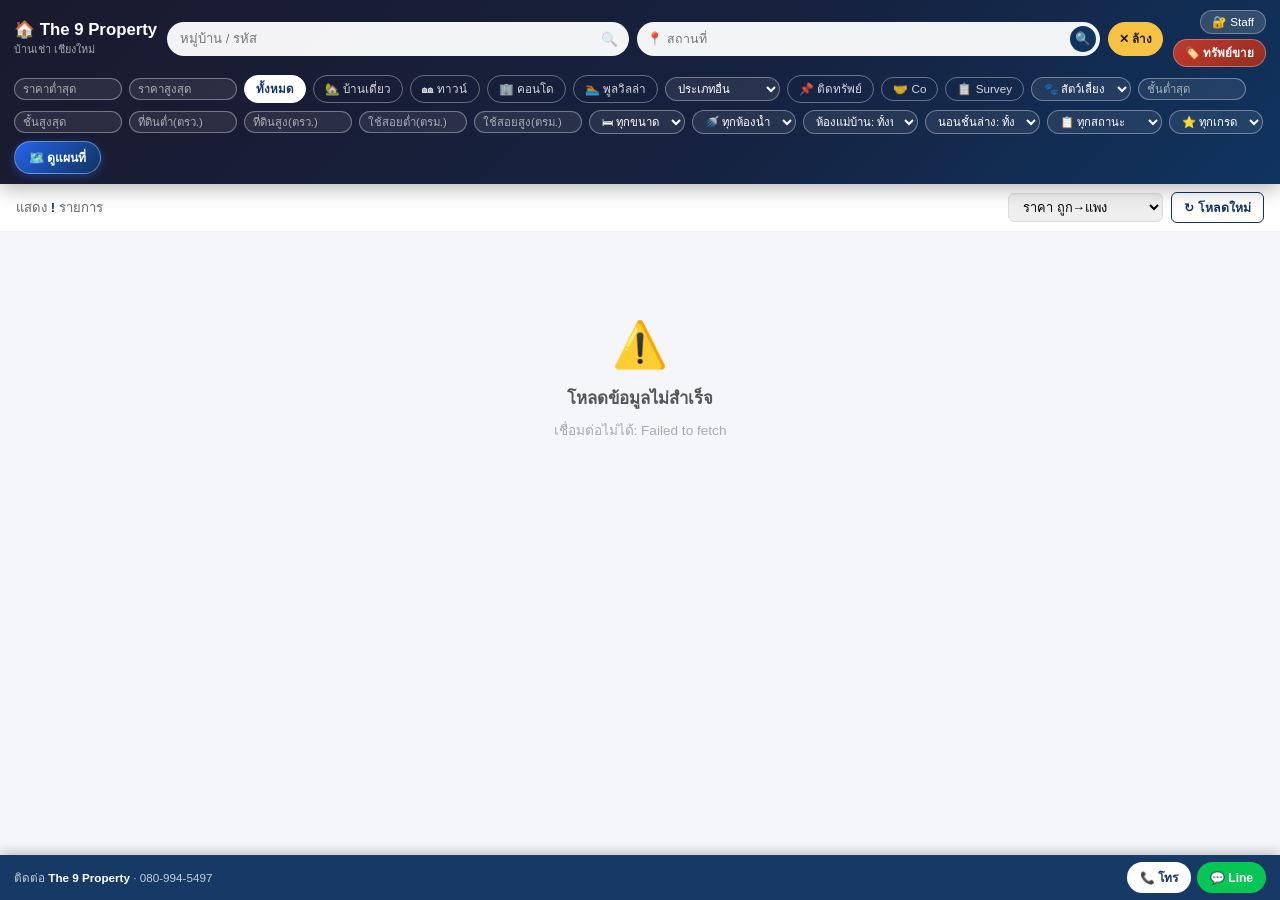
==== commit 715d541e: "Add files via upload" ====
--- a/index.html
+++ b/index.html
@@ -1,2096 +1,2088 @@
-<!DOCTYPE html>
-<html lang="th">
-<head>
-<meta charset="UTF-8">
-<meta name="viewport" content="width=device-width, initial-scale=1.0">
-<title>บ้านขาย เชียงใหม่ | The 9 Property</title>
-<!-- ─── SEO Meta Tags ─── -->
-<meta name="description" content="แคตตาล็อกบ้านขายในเชียงใหม่ บ้านเดี่ยว ทาวน์โฮม คอนโด พูลวิลล่า พร้อมรูปภาพและรายละเอียดครบ ติดต่อ The 9 Property โทร 080-994-5497">
-<meta name="keywords" content="บ้านขายเชียงใหม่, ขายบ้าน, ขายคอนโด, พูลวิลล่า, The 9 Property, ทาวน์โฮม, บ้านเดี่ยว, อสังหา">
-<meta name="author" content="The 9 Property">
-<meta name="robots" content="index, follow">
-<meta name="theme-color" content="#0f3460">
-<!-- ─── Open Graph ─── -->
-<meta property="og:type" content="website">
-<meta property="og:site_name" content="The 9 Property">
-<meta property="og:title" content="บ้านขาย เชียงใหม่ | The 9 Property">
-<meta property="og:description" content="แคตตาล็อกบ้านขายในเชียงใหม่ พร้อมรูปและราคา ติดต่อ 080-994-5497">
-<meta property="og:locale" content="th_TH">
-<!-- ─── Favicon: บ้านสีน้ำเงิน + ดาวทอง ─── -->
-<link rel="icon" type="image/svg+xml" href="data:image/svg+xml,%3Csvg xmlns='http://www.w3.org/2000/svg' viewBox='0 0 100 100'%3E%3Crect width='100' height='100' rx='20' fill='%230f3460'/%3E%3Cpath d='M50 22 L20 48 L28 48 L28 78 L44 78 L44 60 L56 60 L56 78 L72 78 L72 48 L80 48 Z' fill='%23f6c244'/%3E%3C/svg%3E">
-<link rel="apple-touch-icon" href="data:image/svg+xml,%3Csvg xmlns='http://www.w3.org/2000/svg' viewBox='0 0 100 100'%3E%3Crect width='100' height='100' rx='20' fill='%230f3460'/%3E%3Cpath d='M50 22 L20 48 L28 48 L28 78 L44 78 L44 60 L56 60 L56 78 L72 78 L72 48 L80 48 Z' fill='%23f6c244'/%3E%3C/svg%3E">
-<style>
-* { box-sizing: border-box; margin: 0; padding: 0; }
-body { font-family: 'Segoe UI', 'Noto Sans Thai', sans-serif; background: #f5f6fa; color: #333; }
-
-/* ─── HEADER (ขาย: น้ำเงินเข้ม + ทอง) ─── */
-.header {
-  background: linear-gradient(135deg, #1a1a2e 0%, #16213e 50%, #0f3460 100%);
-  color: white; padding: 10px 14px 10px;
-  position: sticky; top: 0; z-index: 100;
-  box-shadow: 0 4px 20px rgba(0,0,0,0.3);
-  border-bottom: 3px solid #f6c244;
-}
-.header-row1 { display: flex; align-items: center; gap: 10px; margin-bottom: 8px; }
-.header-logo { font-size: 1.05rem; font-weight: 800; white-space: nowrap; }
-.header-logo .badge-sale {
-  display: inline-block; background: #f6c244; color: #1a1a2e;
-  font-size: 0.6rem; font-weight: 900; padding: 1px 7px;
-  border-radius: 4px; margin-left: 6px; letter-spacing: 0.5px;
-  vertical-align: middle;
-}
-.header-logo span { font-size: 0.68rem; font-weight: 400; opacity: 0.7; display: block; }
-.search-wrap { flex: 1; position: relative; }
-.search-wrap input {
-  width: 100%; padding: 7px 36px 7px 13px;
-  border-radius: 50px; border: none; font-size: 0.82rem;
-  outline: none; font-family: inherit; background: rgba(255,255,255,0.96); color: #333;
-}
-.search-icon { position: absolute; right: 11px; top: 50%; transform: translateY(-50%); opacity: 0.4; font-size: 0.85rem; }
-.header-row2 {
-  display: flex; align-items: center; gap: 5px; overflow-x: auto;
-  scrollbar-width: none; -ms-overflow-style: none;
-}
-.header-row2::-webkit-scrollbar { display: none; }
-.filter-btn {
-  padding: 4px 11px; border-radius: 50px; flex-shrink: 0;
-  border: 1.5px solid rgba(255,255,255,0.35);
-  background: transparent; color: rgba(255,255,255,0.85);
-  font-size: 0.73rem; cursor: pointer; transition: all 0.2s; font-family: inherit;
-}
-.filter-btn:hover { background: rgba(255,255,255,0.14); }
-.filter-btn.active { background: #f6c244; color: #1a1a2e; border-color: #f6c244; font-weight: 800; }
-.filter-sep { width: 1px; height: 18px; background: rgba(255,255,255,0.25); flex-shrink: 0; }
-.filter-select {
-  padding: 4px 8px; border-radius: 50px; flex-shrink: 0;
-  border: 1.5px solid rgba(255,255,255,0.35);
-  background: rgba(255,255,255,0.08); color: white;
-  font-size: 0.71rem; cursor: pointer; font-family: inherit; outline: none;
-  max-width: 125px;
-}
-.filter-select option { color: #333; background: white; }
-.filter-num { width: 108px; cursor: text; -moz-appearance: textfield; }
-.filter-num::-webkit-outer-spin-button,
-.filter-num::-webkit-inner-spin-button { -webkit-appearance: none; margin: 0; }
-.filter-num::placeholder { color: rgba(255,255,255,0.6); }
-.filter-clear-btn {
-  padding: 4px 11px; border-radius: 50px; flex-shrink: 0;
-  border: 1.5px solid rgba(255,180,0,0.7);
-  background: rgba(255,180,0,0.15); color: rgba(255,220,80,0.95);
-  font-size: 0.73rem; cursor: pointer; transition: all 0.2s; font-family: inherit;
-  display: none;
-}
-.filter-clear-btn:hover { background: rgba(255,180,0,0.35); }
-.filter-clear-btn.visible { display: inline-flex; align-items: center; gap: 3px; }
-
-/* ─── STATS BAR ─── */
-.stats-bar {
-  background: white; padding: 8px 16px;
-  display: flex; align-items: center; justify-content: space-between;
-  border-bottom: 1px solid #eee; font-size: 0.82rem; color: #666;
-  flex-wrap: wrap; gap: 6px;
-}
-.stats-bar strong { color: #0f3460; }
-.stats-right { display: flex; align-items: center; gap: 8px; }
-.sort-select { padding: 5px 10px; border: 1px solid #ddd; border-radius: 6px; font-size: 0.8rem; outline: none; cursor: pointer; font-family: inherit; }
-.btn-refresh {
-  padding: 5px 12px; border: 1.5px solid #0f3460; border-radius: 6px;
-  color: #0f3460; background: white; font-size: 0.77rem; cursor: pointer;
-  font-family: inherit; font-weight: 600; transition: all 0.2s;
-  display: flex; align-items: center; gap: 4px;
-}
-.btn-refresh:hover { background: #0f3460; color: white; }
-.btn-refresh.spinning .refresh-icon { display: inline-block; animation: spin 0.8s linear infinite; }
-@keyframes spin { to { transform: rotate(360deg); } }
-
-/* ─── GEO ROW: ค้นหาตำแหน่งใกล้เคียง + ปุ่มแผนที่ ─── */
-.geo-row {
-  display: flex; align-items: center; gap: 6px; margin-top: 7px;
-  overflow-x: auto; scrollbar-width: none; -ms-overflow-style: none;
-}
-.geo-row::-webkit-scrollbar { display: none; }
-.geo-search-container { position: relative; flex: 0 0 auto; }
-.geo-input-wrap {
-  flex: 0 0 auto; display: flex; align-items: center; gap: 4px;
-  background: rgba(255,255,255,0.95); border-radius: 50px;
-  padding: 3px 4px 3px 12px; min-width: 220px;
-}
-.geo-input-wrap input {
-  flex: 1; border: none; outline: none; padding: 4px 0;
-  font-size: 0.78rem; font-family: inherit; background: transparent;
-  color: #333; min-width: 130px;
-}
-.geo-btn-search {
-  background: #0f3460; color: white; border: none;
-  width: 26px; height: 26px; border-radius: 50%;
-  cursor: pointer; font-size: 0.78rem; flex-shrink: 0;
-  display: flex; align-items: center; justify-content: center;
-}
-.geo-btn-search:disabled { opacity: 0.5; cursor: wait; }
-.geo-chip {
-  flex-shrink: 0; padding: 4px 11px; border-radius: 50px;
-  border: 1.5px solid rgba(255,255,255,0.35);
-  background: rgba(255,255,255,0.08); color: rgba(255,255,255,0.9);
-  font-size: 0.72rem; cursor: pointer; transition: all 0.2s;
-  font-family: inherit; white-space: nowrap;
-}
-.geo-chip:hover { background: rgba(255,255,255,0.18); }
-.geo-map-btn {
-  flex-shrink: 0; padding: 6px 14px; border-radius: 50px;
-  background: linear-gradient(135deg, #2563eb, #0f3460);
-  color: white; border: 1.5px solid rgba(255,255,255,0.35);
-  font-size: 0.76rem; font-weight: 700; cursor: pointer; font-family: inherit;
-  text-decoration: none; display: inline-flex; align-items: center; gap: 5px; white-space: nowrap;
-  box-shadow: 0 2px 9px rgba(37,99,235,0.45);
-}
-.geo-map-btn:hover { filter: brightness(1.13); }
-.geo-chip-label {
-  flex-shrink: 0; font-size: 0.7rem; color: rgba(255,255,255,0.55);
-  white-space: nowrap; padding-right: 2px;
-}
-.geo-dropdown {
-  position: absolute; top: 100%; left: 0; min-width: 280px;
-  background: white; border-radius: 12px;
-  box-shadow: 0 8px 28px rgba(0,0,0,0.22);
-  max-height: 320px; overflow-y: auto; z-index: 200;
-  display: none; margin-top: 6px;
-}
-.geo-dropdown.open { display: block; }
-.geo-dropdown-item {
-  padding: 11px 14px; cursor: pointer; border-bottom: 1px solid #f3f3f3;
-  font-size: 0.85rem; color: #222; line-height: 1.4;
-}
-.geo-dropdown-item:last-child { border-bottom: none; }
-.geo-dropdown-item:hover, .geo-dropdown-item:active { background: #f5f7fb; }
-.geo-dropdown-item .gd-name { font-weight: 600; color: #0f3460; }
-.geo-dropdown-item .gd-sub  { font-size: 0.75rem; color: #888; margin-top: 2px; }
-.geo-dropdown-empty {
-  padding: 22px 14px; text-align: center; color: #999; font-size: 0.85rem;
-}
-.geo-dropdown-loading {
-  padding: 20px 14px; text-align: center; color: #0f3460; font-size: 0.82rem;
-}
-.geo-dropdown-loading::before {
-  content: ""; display: inline-block;
-  width: 14px; height: 14px;
-  border: 2px solid #e0e0e0; border-top-color: #0f3460;
-  border-radius: 50%; animation: spin 0.7s linear infinite;
-  vertical-align: middle; margin-right: 8px;
-}
-.geo-active-pill {
-  display: none; align-items: center; gap: 8px;
-  background: linear-gradient(135deg, #0f3460, #16213e);
-  color: white; padding: 6px 6px 6px 14px; border-radius: 50px;
-  font-size: 0.78rem;
-}
-.geo-active-pill.visible { display: inline-flex; }
-.geo-active-pill .pill-text { white-space: nowrap; max-width: 220px; overflow: hidden; text-overflow: ellipsis; }
-.geo-active-pill button {
-  background: rgba(255,255,255,0.22); border: none; color: white;
-  width: 22px; height: 22px; border-radius: 50%; cursor: pointer;
-  font-size: 0.78rem; flex-shrink: 0;
-}
-.geo-active-pill button:hover { background: rgba(255,255,255,0.4); }
-.dist-badge {
-  display: inline-flex; align-items: center; gap: 3px;
-  background: #0f3460; color: white;
-  font-size: 0.7rem; padding: 3px 8px; border-radius: 50px;
-  font-weight: 700;
-}
-.dist-badge.far { background: #888; }
-.dist-badge.unknown { background: #ccc; color: #666; }
-.card-distance-row {
-  display: flex; align-items: center; gap: 6px;
-  margin-bottom: 8px;
-}
-.sort-select:disabled { opacity: 0.5; cursor: not-allowed; }
-@media (max-width: 580px) {
-  .geo-input-wrap { min-width: 180px; }
-  .geo-input-wrap input { min-width: 90px; }
-}
-
-/* ─── GRID ─── */
-.grid {
-  display: grid;
-  grid-template-columns: repeat(auto-fill, minmax(290px, 1fr));
-  gap: 16px; padding: 16px;
-  max-width: 1380px; margin: 0 auto;
-}
-
-/* ─── CARD (ขาย: รูปใหญ่ + ราคาเด่น) ─── */
-.card {
-  background: white; border-radius: 18px; overflow: hidden;
-  box-shadow: 0 3px 14px rgba(0,0,0,0.08);
-  transition: transform 0.18s, box-shadow 0.18s;
-  border: 1px solid #efefef; cursor: pointer;
-  display: flex; flex-direction: column;
-}
-.card:hover { transform: translateY(-4px); box-shadow: 0 12px 28px rgba(0,0,0,0.14); }
-.card:active { transform: translateY(-1px); }
-
-/* ★ รูปบนการ์ด — ใหญ่ขึ้นเป็น 220px (ฝั่งเช่า 170px) */
-.card-photo {
-  width: 100%; height: 220px; overflow: hidden;
-  background: #e8ecf0; position: relative; flex-shrink: 0;
-}
-.card-photo img {
-  width: 100%; height: 100%; object-fit: cover; display: block;
-  transition: transform 0.35s;
-}
-.card:hover .card-photo img { transform: scale(1.06); }
-.card-photo-placeholder {
-  width: 100%; height: 100%;
-  display: flex; flex-direction: column; align-items: center; justify-content: center;
-  color: #b0bec5; gap: 4px; font-size: 0.8rem;
-  background: linear-gradient(135deg, #ecf0f5, #d9e0ea);
-}
-.card-photo-placeholder .ph-icon { font-size: 2.4rem; opacity: 0.45; }
-
-/* ─── BADGES บนรูป ─── */
-.sale-badge {
-  position: absolute; top: 10px; left: 10px;
-  font-size: 0.68rem; padding: 4px 11px; border-radius: 50px;
-  font-weight: 800; letter-spacing: 0.3px;
-  background: linear-gradient(135deg, #e74c3c, #c0392b);
-  color: white; border: 1px solid rgba(255,255,255,0.4);
-  box-shadow: 0 2px 8px rgba(0,0,0,0.2);
-}
-.sale-badge::before { content: "🏷️ "; }
-.negotiable-badge {
-  position: absolute; top: 10px; right: 10px;
-  font-size: 0.66rem; padding: 3px 9px; border-radius: 50px;
-  font-weight: 800;
-  background: linear-gradient(135deg, #f6c244, #d4a017);
-  color: #4a2c00; border: 1px solid rgba(255,255,255,0.5);
-  box-shadow: 0 2px 6px rgba(0,0,0,0.15);
-}
-.co-badge-sale {
-  position: absolute; top: 10px; right: 10px;
-  font-size: 0.7rem; font-weight: 900; letter-spacing: 0.5px;
-  padding: 4px 11px; border-radius: 50px;
-  background: linear-gradient(135deg, #3498db, #2874a6);
-  color: white; border: 1px solid rgba(255,255,255,0.5);
-  box-shadow: 0 2px 8px rgba(0,0,0,0.2);
-}
-/* ─── SURVEY BADGE (มุมขวาบน เหมือน Co) ─── */
-.survey-badge {
-  position: absolute; top: 10px; right: 10px;
-  font-size: 0.7rem; font-weight: 900; letter-spacing: 0.5px;
-  padding: 4px 11px; border-radius: 50px;
-  background: linear-gradient(135deg, #a78bfa, #7c3aed);
-  color: #fff; border: 1px solid rgba(255,255,255,0.5);
-  box-shadow: 0 2px 8px rgba(0,0,0,0.2);
-}
-.survey-badge.below { top: 46px; }  /* ถ้ามี Co/ต่อรองได้อยู่แล้ว ให้ Survey ลงมาด้านล่าง */
-
-/* ─── CARD HEADER ─── */
-.card-header {
-  padding: 14px 14px 11px;
-  background: linear-gradient(135deg, #0f3460, #16213e); color: white;
-  position: relative; flex-shrink: 0;
-}
-.card-code { font-size: 0.65rem; opacity: 0.7; letter-spacing: 1px; text-transform: uppercase; margin-bottom: 3px; }
-.card-project { font-size: 1rem; font-weight: 700; line-height: 1.3; padding-right: 68px; margin-bottom: 4px; }
-.card-location { font-size: 0.76rem; opacity: 0.85; }
-.card-location::before { content: "📍 "; }
-.card-type-badge {
-  position: absolute; top: 12px; right: 12px;
-  font-size: 0.66rem; padding: 3px 8px; border-radius: 50px;
-  font-weight: 700; border: 1px solid;
-}
-.badge-single { background: rgba(255,255,255,0.18); border-color: rgba(255,255,255,0.35); color: white; }
-.badge-town   { background: rgba(46,204,113,0.3);   border-color: rgba(46,204,113,0.6);   color: #afffce; }
-.badge-condo  { background: rgba(52,152,219,0.3);   border-color: rgba(52,152,219,0.6);   color: #b3d9ff; }
-.badge-villa  { background: rgba(255,193,7,0.3);    border-color: rgba(255,193,7,0.6);    color: #ffecaa; }
-
-/* ─── CARD BODY ─── */
-.card-body { padding: 13px 14px 10px; flex: 1; }
-.price-main {
-  font-size: 1.55rem; font-weight: 900; color: #c0392b;
-  line-height: 1.1; margin-bottom: 2px;
-}
-.price-main .unit { font-size: 0.78rem; color: #888; font-weight: 600; margin-left: 4px; }
-.price-per {
-  font-size: 0.74rem; color: #7a8a99; margin-bottom: 10px;
-  display: flex; flex-wrap: wrap; gap: 6px;
-}
-.price-per span {
-  background: #f4f6f9; padding: 2px 8px; border-radius: 4px;
-  color: #5a6a7a; font-weight: 600;
-}
-.card-tags { display: flex; gap: 5px; flex-wrap: wrap; }
-.tag {
-  font-size: 0.74rem; padding: 3px 9px; border-radius: 50px;
-  background: #f4f5f8; color: #555; display: inline-flex; align-items: center; gap: 3px;
-}
-.tag-area { background: #fff8e6; color: #b8860b; font-weight: 700; }
-
-/* ─── CARD FOOTER: ปุ่มติดต่อ 3 ตัว ─── */
-.card-footer {
-  padding: 9px 14px 13px; border-top: 1px solid #f3f3f3;
-  display: flex; gap: 6px;
-}
-.btn-detail {
-  flex: 1;
-  background: linear-gradient(135deg, #0f3460, #16213e);
-  color: white; border: none; padding: 10px;
-  border-radius: 9px; font-size: 0.83rem; cursor: pointer;
-  font-family: inherit; font-weight: 700;
-  display: flex; align-items: center; justify-content: center; gap: 5px;
-}
-.btn-detail:hover { filter: brightness(1.15); }
-
-/* ─── STATE BOX ─── */
-.state-box { grid-column: 1 / -1; text-align: center; padding: 70px 20px; color: #aaa; }
-.state-box .icon { font-size: 2.8rem; margin-bottom: 14px; }
-.state-box h3 { font-size: 1.05rem; color: #555; margin-bottom: 8px; }
-.state-box p { font-size: 0.85rem; line-height: 1.7; }
-.spinner {
-  width: 42px; height: 42px; border: 4px solid #e0e0e0;
-  border-top-color: #0f3460; border-radius: 50%;
-  animation: spin 0.8s linear infinite; margin: 0 auto 16px;
-}
-
-/* ─── DETAIL MODAL ─── */
-.modal-overlay {
-  display: none; position: fixed; inset: 0;
-  background: rgba(0,0,0,0.6); z-index: 1000;
-  align-items: center; justify-content: center; padding: 12px;
-  overflow-y: auto;
-}
-.modal-overlay.open { display: flex; }
-.modal {
-  background: white; border-radius: 20px;
-  max-width: 520px; width: 100%;
-  animation: slideUp 0.24s ease;
-  max-height: calc(100vh - 24px);
-  overflow-y: auto; position: relative;
-}
-@keyframes slideUp { from { transform: translateY(20px); opacity: 0; } to { transform: translateY(0); opacity: 1; } }
-
-/* แกลเลอรีรูป — modal */
-.modal-gallery {
-  width: 100%; position: relative;
-  background: #1a1a2e;
-  border-radius: 20px 20px 0 0;
-  overflow: hidden;
-}
-.modal-photo-wrap {
-  width: 100%; aspect-ratio: 4 / 3;
-  background: #1a1a2e; position: relative;
-}
-.modal-photo-wrap img {
-  width: 100%; height: 100%; object-fit: contain; display: block;
-}
-.modal-photo-placeholder {
-  width: 100%; height: 100%;
-  display: flex; flex-direction: column; align-items: center; justify-content: center;
-  color: #b0bec5; gap: 8px; font-size: 0.85rem; background: #2a2a3e;
-}
-.modal-photo-placeholder .ph-icon { font-size: 3.2rem; opacity: 0.45; }
-.modal-photo-badge {
-  position: absolute; bottom: 10px; left: 12px;
-  font-size: 0.7rem; padding: 4px 10px; border-radius: 50px;
-  font-weight: 700; border: 1px solid;
-}
-.modal-close {
-  position: absolute; top: 12px; left: 12px; z-index: 10;
-  background: rgba(0,0,0,0.55); border: none; color: white;
-  width: 32px; height: 32px; border-radius: 50%; cursor: pointer;
-  font-size: 1rem; display: flex; align-items: center; justify-content: center;
-}
-.modal-info { padding: 16px 20px 6px; }
-.modal-title { font-size: 1.18rem; font-weight: 800; color: #1a1a2e; margin-bottom: 3px; }
-.modal-sub   { font-size: 0.78rem; color: #888; margin-bottom: 12px; }
-.modal-price {
-  font-size: 1.9rem; font-weight: 900; color: #c0392b;
-  margin-bottom: 4px; line-height: 1.1;
-}
-.modal-price small { font-size: 0.78rem; color: #aaa; font-weight: 500; }
-.modal-price-per {
-  display: flex; flex-wrap: wrap; gap: 6px; margin-bottom: 14px;
-  font-size: 0.78rem;
-}
-.modal-price-per span {
-  background: #f4f6f9; padding: 3px 10px; border-radius: 50px;
-  color: #5a6a7a; font-weight: 600;
-}
-.modal-price-per .negotiable {
-  background: linear-gradient(135deg, #f6c244, #d4a017); color: #4a2c00;
-}
-
-.modal-rows { border-top: 1px solid #f0f0f0; }
-.modal-row {
-  display: flex; justify-content: space-between; align-items: center;
-  padding: 9px 0; border-bottom: 1px solid #f5f5f5; font-size: 0.85rem;
-  gap: 12px;
-}
-.modal-row:last-child { border-bottom: none; }
-.modal-row .lbl { color: #999; flex-shrink: 0; }
-.modal-row .val { font-weight: 600; color: #222; text-align: right; }
-
-.modal-section-title {
-  font-size: 0.85rem; font-weight: 800; color: #0f3460;
-  margin: 14px 0 4px; padding-top: 10px;
-  border-top: 2px solid #0f3460;
-  display: flex; align-items: center; gap: 6px;
-}
-.modal-bonus-list {
-  background: linear-gradient(135deg, #fff8e6, #fff4d6);
-  border: 1px solid #f6c244; border-radius: 10px;
-  padding: 10px 14px; margin: 6px 0;
-  font-size: 0.85rem; color: #4a2c00; line-height: 1.6;
-  white-space: pre-line;
-}
-
-.modal-actions {
-  padding: 14px 20px 20px;
-  display: grid; grid-template-columns: 1fr 1fr 1fr;
-  gap: 8px;
-}
-.btn-call, .btn-line, .btn-wa {
-  border: none; padding: 13px 6px; border-radius: 11px;
-  font-size: 0.84rem; cursor: pointer; font-family: inherit; font-weight: 800;
-  color: white; text-decoration: none;
-  display: flex; align-items: center; justify-content: center; gap: 4px;
-}
-.btn-call { background: #0f3460; }
-.btn-line { background: #06c755; }
-.btn-wa   { background: #25d366; }
-
-/* ─── CONTACT BAR (sticky bottom) ─── */
-.contact-bar {
-  position: fixed; bottom: 0; left: 0; right: 0; z-index: 400;
-  background: rgba(15,52,96,0.97);
-  padding: 7px 14px;
-  display: flex; align-items: center; justify-content: space-between; gap: 10px;
-  box-shadow: 0 -2px 12px rgba(0,0,0,0.25);
-  backdrop-filter: blur(6px);
-}
-.contact-bar-text {
-  color: rgba(255,255,255,0.78); font-size: 0.73rem;
-  white-space: nowrap; overflow: hidden; text-overflow: ellipsis;
-}
-.contact-bar-text strong { color: white; font-weight: 700; }
-.contact-bar-btns { display: flex; gap: 6px; flex-shrink: 0; }
-.btn-bar {
-  border: none; padding: 6px 12px; border-radius: 50px;
-  font-size: 0.74rem; cursor: pointer; font-family: inherit; font-weight: 800;
-  text-decoration: none; display: inline-flex; align-items: center; gap: 3px;
-  color: white;
-}
-.btn-bar-call { background: white; color: #0f3460; }
-.btn-bar-line { background: #06c755; }
-.btn-bar-wa   { background: #25d366; }
-
-.grid-wrap { padding-bottom: 56px; }
-
-/* ─── TOAST ─── */
-.toast {
-  position: fixed; bottom: 82px; left: 50%; transform: translateX(-50%);
-  background: rgba(15,15,35,0.9); color: white;
-  padding: 10px 22px; border-radius: 50px; font-size: 0.82rem;
-  z-index: 9999; pointer-events: none; opacity: 0;
-  transition: opacity 0.3s; white-space: nowrap;
-}
-.toast.show { opacity: 1; }
-
-/* ─── STAFF LOGIN ─── */
-.staff-btn {
-  background: rgba(255,255,255,0.15); color: white; border: 1.5px solid rgba(255,255,255,0.3);
-  padding: 4px 11px; border-radius: 50px; font-size: 0.73rem;
-  cursor: pointer; font-family: inherit; flex-shrink: 0;
-  display: inline-flex; align-items: center; gap: 4px;
-}
-.staff-btn:hover { background: rgba(255,255,255,0.25); }
-.staff-btn.logged-in { background: #f6c244; color: #1a1a2e; border-color: #f6c244; font-weight: 700; }
-.staff-controls { display: flex; flex-direction: column; gap: 6px; align-items: stretch; flex-shrink: 0; }
-.rent-link-btn {
-  background: linear-gradient(135deg, #2c7a4b, #1e8449);
-  color: white; border: 1.5px solid rgba(255,255,255,0.3);
-  padding: 4px 11px; border-radius: 50px; font-size: 0.73rem;
-  cursor: pointer; font-family: inherit; text-decoration: none;
-  display: inline-flex; align-items: center; justify-content: center; gap: 4px;
-  white-space: nowrap; font-weight: 600;
-}
-.rent-link-btn:hover { filter: brightness(1.18); }
-.schedule-btn { display: none; background: linear-gradient(135deg, #2c7a4b, #1a365d); color: white; border: 1.5px solid rgba(255,255,255,0.3); padding: 4px 11px; border-radius: 50px; font-size: 0.73rem; text-decoration: none; align-items: center; justify-content: center; gap: 4px; white-space: nowrap; font-weight: 600; }
-.schedule-btn.visible { display: inline-flex; }
-.schedule-btn:hover { filter: brightness(1.15); }
-.customer-btn { display: none; background: linear-gradient(135deg, #6b3fa0, #3d2266); color: white; border: 1.5px solid rgba(255,255,255,0.3); padding: 4px 11px; border-radius: 50px; font-size: 0.73rem; text-decoration: none; align-items: center; justify-content: center; gap: 4px; white-space: nowrap; font-weight: 600; }
-.customer-btn.visible { display: inline-flex; }
-.customer-btn:hover { filter: brightness(1.15); }
-
-.staff-modal-overlay {
-  display: none; position: fixed; inset: 0;
-  background: rgba(0,0,0,0.65); z-index: 1500;
-  align-items: center; justify-content: center; padding: 16px;
-}
-.staff-modal-overlay.open { display: flex; }
-.staff-modal {
-  background: white; border-radius: 18px; padding: 26px 24px 22px;
-  max-width: 360px; width: 100%;
-  box-shadow: 0 20px 60px rgba(0,0,0,0.5);
-}
-.staff-modal h3 { font-size: 1.15rem; color: #0f3460; margin-bottom: 4px; }
-.staff-modal .sub { font-size: 0.82rem; color: #888; margin-bottom: 16px; }
-.staff-modal input[type=password] {
-  width: 100%; padding: 12px 14px; border-radius: 10px;
-  border: 1.5px solid #ddd; font-size: 1rem; outline: none; font-family: inherit;
-  margin-bottom: 12px;
-}
-.staff-modal input[type=password]:focus { border-color: #0f3460; }
-.staff-modal .err { color: #c0392b; font-size: 0.82rem; margin-bottom: 10px; min-height: 18px; }
-.staff-modal-buttons { display: flex; gap: 10px; }
-.staff-modal-buttons button {
-  flex: 1; padding: 11px; border-radius: 10px; font-size: 0.92rem; font-weight: 700;
-  cursor: pointer; font-family: inherit; border: none;
-}
-.btn-login-go { background: linear-gradient(135deg, #0f3460, #16213e); color: white; }
-.btn-login-cancel { background: #f0f0f0; color: #555; }
-
-/* Staff section in detail modal */
-.staff-section {
-  background: linear-gradient(135deg, #fff4d6, #fff8e6);
-  border: 1px solid #f6c244; border-radius: 12px;
-  padding: 12px 14px; margin: 12px 20px;
-}
-.staff-section .staff-title {
-  font-size: 0.78rem; color: #b8860b; font-weight: 800;
-  margin-bottom: 10px; display: flex; align-items: center; gap: 5px;
-}
-.staff-section .modal-row { padding: 6px 0; font-size: 0.85rem; }
-.staff-section .modal-row .lbl { color: #8a6d1a; }
-.staff-section .staff-actions { display: flex; gap: 8px; margin-top: 10px; }
-.staff-section .staff-actions a {
-  flex: 1; padding: 8px; border-radius: 8px;
-  text-align: center; text-decoration: none;
-  font-size: 0.8rem; font-weight: 700;
-  background: #0f3460; color: white;
-}
-.staff-section .staff-actions a.maps { background: #4285f4; }
-
-.card-code a.code-link {
-  color: #f6c244; text-decoration: none; font-weight: 700;
-  letter-spacing: 1px;
-}
-.card-code a.code-link:hover { text-decoration: underline; }
-
-@media (max-width: 580px) {
-  .header-logo { font-size: 0.92rem; }
-  .grid { padding: 10px; gap: 12px; grid-template-columns: 1fr; }
-  .stats-bar { font-size: 0.77rem; }
-  .card-photo { height: 240px; }
-  .price-main { font-size: 1.7rem; }
-  .modal-price { font-size: 1.7rem; }
-  .modal-actions { grid-template-columns: 1fr 1fr 1fr; }
-  .btn-call, .btn-line, .btn-wa { font-size: 0.78rem; padding: 12px 4px; }
-}
-/* ปุ่ม copy เล็กท้ายแต่ละหัวข้อในข้อมูลทีมงาน */
-.btn-copy{font-size:11px;line-height:1;padding:3px 7px;margin-left:6px;border:1px solid #d9c98f;border-radius:6px;background:#fffdf5;color:#8a6d1a;cursor:pointer;font-family:inherit;flex:none}
-.btn-copy:active{transform:scale(0.94)}
-.val-copy{display:flex;align-items:center;gap:2px;min-width:0}
-.val-copy .val{overflow:hidden;text-overflow:ellipsis;white-space:nowrap}
-/* กล่อง caption {รหัส}-1.txt */
-.staff-section .caption-block{margin-top:10px;border-top:1px dashed #e3c97a;padding-top:8px}
-.caption-head{display:flex;justify-content:space-between;align-items:center;margin-bottom:6px}
-.caption-head .lbl{color:#8a6d1a;font-size:0.8rem;font-weight:600}
-.btn-caption-copy{font-size:0.72rem;font-weight:700;padding:4px 10px;border:none;border-radius:7px;background:#0f3460;color:#fff;cursor:pointer;font-family:inherit;flex:none}
-.btn-caption-copy:active{transform:scale(0.96)}
-.caption-text{max-height:120px;overflow:auto;font-size:11px;line-height:1.5;white-space:pre-wrap;word-break:break-word;background:#fffdf5;border:1px solid #eadba0;border-radius:8px;padding:8px;margin:0;color:#333;font-family:inherit}
-</style>
-<link rel="stylesheet" href="sale-features.css">
-<link rel="stylesheet" href="photo-download.css">
-<link rel="stylesheet" href="property-sale.css">
-<script src="staff-session.js"></script>
-</head>
-<body>
-<!-- HEADER -->
-<div class="header">
-  <div class="header-row1">
-    <div class="header-logo">
-      🏠 The 9 Property<span class="badge-sale">ขาย</span>
-      <span>บ้านขาย เชียงใหม่</span>
-    </div>
-    <div class="search-wrap">
-      <input type="text" id="searchInput" placeholder="ค้นหาโครงการ, ทำเล, รหัส..." oninput="applyFilters()">
-      <span class="search-icon">🔍</span>
-    </div>
-    <div class="staff-controls">
-      <button class="staff-btn" id="staffBtn" onclick="staffBtnClick()">🔐 Staff</button>
-      <a class="rent-link-btn" href="https://the9property-blip.github.io/rental-house/" target="_blank" rel="noopener" title="ไปยังเว็บทรัพย์เช่า">🏠 ทรัพย์เช่า</a>
-      <a class="schedule-btn" id="scheduleBtn" href="https://the9property-blip.github.io/property-posting-schedule/" target="_blank" rel="noopener">📋 ตารางโพสทรัพย์</a>
-      <a class="customer-btn" id="customerBtn" href="https://the9property-blip.github.io/costumer-rent/" target="_blank" rel="noopener">👥 ลูกค้าหาเช่า</a>
-    </div>
-  </div>
-  <div class="header-row2">
-    <button class="filter-btn type-btn active" data-type="all" onclick="setType('all')">ทั้งหมด</button>
-    <button class="filter-btn type-btn" data-type="บ้านเดี่ยว" onclick="setType('บ้านเดี่ยว')">🏡 บ้านเดี่ยว</button>
-    <button class="filter-btn type-btn" data-type="ทาวน์เฮ้าส์" onclick="setType('ทาวน์เฮ้าส์')">🏘 ทาวน์</button>
-    <button class="filter-btn type-btn" data-type="คอนโด" onclick="setType('คอนโด')">🏢 คอนโด</button>
-    <button class="filter-btn type-btn" data-type="พูลวิลล่า" onclick="setType('พูลวิลล่า')">🏊 พูลวิลล่า</button>
-    <div class="filter-sep"></div>
-    <button class="filter-btn" id="btnAgentDirect" onclick="setAgent('direct',this)">📌 ติดทรัพย์</button>
-    <button class="filter-btn" id="btnAgentCo" onclick="setAgent('co',this)">🤝 Co</button>
-    <button class="filter-btn" id="btnAgentSurvey" onclick="setAgent('survey',this)">📋 Survey</button>
-    <div class="filter-sep"></div>
-    <input type="number" class="filter-select filter-num" id="selMin" placeholder="ราคาต่ำสุด" min="0" step="100000" inputmode="numeric" oninput="applyFilters()">
-    <input type="number" class="filter-select filter-num" id="selMax" placeholder="ราคาสูงสุด" min="0" step="100000" inputmode="numeric" oninput="applyFilters()">
-    <select class="filter-select" id="selBed" onchange="applyFilters()">
-      <option value="all">🛏 ทุกขนาด</option>
-      <option value="1">1 นอน</option>
-      <option value="2">2 นอน</option>
-      <option value="3">3 นอน</option>
-      <option value="4">4 นอน</option>
-      <option value="5">5 นอน</option>
-      <option value="6">6 นอน</option>
-      <option value="7">7 นอน</option>
-      <option value="8">8 นอน</option>
-      <option value="9">9+ นอน</option>
-    </select>
-    <select class="filter-select" id="selBath" onchange="applyFilters()">
-      <option value="all">🚿 ทุกห้องน้ำ</option>
-      <option value="1">1 น้ำ</option>
-      <option value="2">2 น้ำ</option>
-      <option value="3">3 น้ำ</option>
-      <option value="4">4 น้ำ</option>
-      <option value="5">5 น้ำ</option>
-      <option value="6">6 น้ำ</option>
-      <option value="7">7 น้ำ</option>
-      <option value="8">8 น้ำ</option>
-      <option value="9">9+ น้ำ</option>
-    </select>
-    <select class="filter-select" id="selNeg" onchange="applyFilters()">
-      <option value="all">💬 ต่อรอง</option>
-      <option value="yes">✅ ต่อรองได้</option>
-    </select>
-    <div class="filter-sep"></div>
-    <button class="filter-clear-btn" id="btnClearFilters" onclick="clearAllFilters()">✕ ล้างตัวกรอง</button>
-  </div>
-  <!-- GEO ROW: ค้นหาตำแหน่งใกล้เคียง -->
-  <div class="geo-row">
-    <a class="geo-map-btn" href="map.html" title="ดูบ้านขายทั้งหมดบนแผนที่">🗺️ ดูแผนที่</a>
-    <div class="geo-search-container">
-      <div class="geo-input-wrap">
-        <input type="text" id="geoInput" placeholder="📍 ค้นหาใกล้... เช่น วารีเชียงใหม่, มช., เซ็นทรัล"
-               onkeydown="if(event.key==='Enter') searchByLocation()">
-        <button class="geo-btn-search" id="geoBtnSearch" onclick="searchByLocation()" title="ค้นหา">🔍</button>
-      </div>
-      <div class="geo-dropdown" id="geoDropdown"></div>
-    </div>
-  </div>
-</div>
-
-<!-- STATS BAR -->
-<div class="stats-bar">
-  <div style="display:flex;align-items:center;gap:10px;flex-wrap:wrap;">
-    <span>แสดง <strong id="countDisplay">–</strong> รายการ</span>
-    <span class="geo-active-pill" id="geoActivePill">
-      <span class="pill-text" id="geoActiveText"></span>
-      <button onclick="clearGeoSearch()" title="ล้างการค้นหาตำแหน่ง">✕</button>
-    </span>
-  </div>
-  <div class="stats-right">
-    <select class="sort-select" id="selSort" onchange="applyFilters()">
-      <option value="price_asc">ราคา ถูก→แพง</option>
-      <option value="price_desc">ราคา แพง→ถูก</option>
-      <option value="name_asc">ชื่อโครงการ A-Z</option>
-      <option value="area_desc">พื้นที่ ใหญ่→เล็ก</option>
-      <option value="bed_asc">ห้องนอน น้อย→มาก</option>
-    </select>
-    <button class="btn-refresh" id="btnRefresh" onclick="loadData(true)">
-      <span class="refresh-icon">↻</span> โหลดใหม่
-    </button>
-  </div>
-</div>
-
-<!-- GRID -->
-<div class="grid-wrap">
-  <div class="grid" id="grid"></div>
-</div>
-
-<!-- CONTACT BAR -->
-<div class="contact-bar">
-  <div class="contact-bar-text">ติดต่อ <strong>The 9 Property</strong> · 080-994-5497</div>
-</div>
-
-<!-- DETAIL MODAL -->
-<div class="modal-overlay" id="detailOverlay" onclick="if(event.target===this)closeDetail()">
-  <div class="modal">
-    <div class="modal-gallery">
-      <button class="modal-close" onclick="closeDetail()">✕</button>
-      <div class="modal-photo-wrap" id="dPhotoWrap">
-        <div class="modal-photo-placeholder"><span class="ph-icon">🏠</span><span>ไม่มีรูปภาพ</span></div>
-      </div>
-    </div>
-    <div class="modal-info">
-      <div class="modal-title" id="dProject"></div>
-      <div class="modal-sub"   id="dSub"></div>
-      <div class="modal-price">฿<span id="dPrice"></span><small id="dPriceUnit"></small></div>
-      <div class="modal-price-per" id="dPricePer"></div>
-
-      <div class="modal-section-title">📋 รายละเอียดทรัพย์</div>
-      <div class="modal-rows">
-        <div class="modal-row"><span class="lbl">ทำเล</span>          <span class="val" id="dLocation"></span></div>
-        <div class="modal-row"><span class="lbl">ประเภท</span>        <span class="val" id="dType"></span></div>
-        <div class="modal-row"><span class="lbl">ห้องนอน / ห้องน้ำ</span> <span class="val" id="dBedBath"></span></div>
-        <div class="modal-row" id="dRowParking" style="display:none;"><span class="lbl">จอดรถ</span>    <span class="val" id="dParking"></span></div>
-        <div class="modal-row" id="dRowLand" style="display:none;"><span class="lbl">ขนาดที่ดิน</span>  <span class="val" id="dLand"></span></div>
-        <div class="modal-row" id="dRowUsable" style="display:none;"><span class="lbl">พื้นที่ใช้สอย</span> <span class="val" id="dUsable"></span></div>
-        <div class="modal-row" id="dRowFloor" style="display:none;"><span class="lbl">ชั้น</span>        <span class="val" id="dFloor"></span></div>
-        <div class="modal-row" id="dRowBuilding" style="display:none;"><span class="lbl">ตึก</span>     <span class="val" id="dBuilding"></span></div>
-        <div class="modal-row" id="dRowDirection" style="display:none;"><span class="lbl">ทิศ</span>    <span class="val" id="dDirection"></span></div>
-        <div class="modal-row" id="dRowAge" style="display:none;"><span class="lbl">อายุบ้าน</span>     <span class="val" id="dAge"></span></div>
-        <div class="modal-row" id="dRowTransfer" style="display:none;"><span class="lbl">ค่าโอน</span>   <span class="val" id="dTransfer"></span></div>
-        <div class="modal-row" id="dRowCommon" style="display:none;"><span class="lbl">ค่าส่วนกลาง/ปี</span> <span class="val" id="dCommon"></span></div>
-        <div class="modal-row"><span class="lbl">รหัสทรัพย์</span>     <span class="val" id="dCode"></span></div>
-      </div>
-
-      <div id="dBonusBlock" style="display:none;">
-        <div class="modal-section-title">🎁 ของแถม / เฟอร์นิเจอร์</div>
-        <div class="modal-bonus-list" id="dBonus"></div>
-      </div>
-
-      <div id="dInfoBlock" style="display:none;">
-        <div class="modal-section-title">📝 รายละเอียดเพิ่มเติม</div>
-        <div class="modal-bonus-list" id="dInfo" style="background:#f5f7fa;border-color:#ddd;color:#333;"></div>
-      </div>
-    </div>
-
-    <!-- STAFF SECTION -->
-    <div class="staff-section" id="dStaffSection" style="display:none;">
-      <div class="staff-title">⭐ ข้อมูลทีมงาน (Staff Only)</div>
-      <div class="modal-row"><span class="lbl">เจ้าของ</span>
-        <span class="val-copy"><span class="val" id="dOwnerName">–</span><button type="button" class="btn-copy" title="คัดลอกชื่อเจ้าของ" onclick="copyText(document.getElementById('dOwnerName').textContent)">📋</button></span></div>
-      <div class="modal-row"><span class="lbl">เบอร์โทร</span>
-        <span class="val-copy"><span class="val" id="dOwnerTel">–</span><button type="button" class="btn-copy" title="คัดลอกเบอร์โทร" onclick="copyText(document.getElementById('dOwnerTel').textContent)">📋</button></span></div>
-      <div class="modal-row" id="dFacebookRow" style="display:none;"><span class="lbl">โพส FB</span> <span class="val" id="dFacebookVal">–</span></div>
-      <div class="modal-row"><span class="lbl">พิกัด</span>
-        <span class="val-copy"><span class="val" id="dCoords">–</span><button type="button" class="btn-copy" id="dCoordsCopy" title="คัดลอกลิงก์ Google Maps" onclick="copyCoords()">📋</button></span></div>
-      <div class="staff-actions">
-        <a id="dCallOwner" href="#">📞 โทรเจ้าของ</a>
-        <a id="dMapsLink" class="maps" href="#" target="_blank" rel="noopener">🗺 ดูใน Maps</a>
-      </div>
-      <div class="caption-block" id="dCaptionBlock" style="display:none;">
-        <div class="caption-head"><span class="lbl">ข้อความประกาศ</span>
-          <button type="button" class="btn-caption-copy" onclick="copyCaption()">📋 คัดลอกทั้งหมด</button></div>
-        <pre class="caption-text" id="dCaptionText"></pre>
-      </div>
-    </div>
-  </div>
-</div>
-
-<!-- STAFF LOGIN MODAL -->
-<div class="staff-modal-overlay" id="staffLoginModal" onclick="if(event.target===this)closeStaffModal()">
-  <div class="staff-modal">
-    <h3>🔐 เข้าสู่ระบบทีมงาน</h3>
-    <div class="sub">เฉพาะทีมงาน The 9 Property — หลังเข้าสู่ระบบจะเห็นเบอร์เจ้าของและพิกัด</div>
-    <input type="password" id="staffPasswordInput" placeholder="รหัสผ่าน"
-           onkeydown="if(event.key==='Enter') doStaffLogin()" autocomplete="current-password">
-    <div class="err" id="staffLoginErr"></div>
-    <div class="staff-modal-buttons">
-      <button class="btn-login-cancel" onclick="closeStaffModal()">ยกเลิก</button>
-      <button class="btn-login-go" onclick="doStaffLogin()">เข้าสู่ระบบ</button>
-    </div>
-  </div>
-</div>
-
-<!-- TOAST -->
-<div class="toast" id="toast"></div>
-
-<script>
-// ═══════════════════════════════════════════════════════════
-//  CONFIG — แก้ตรงนี้เมื่อ deploy
-// ═══════════════════════════════════════════════════════════
-const BROKER_PHONE = '0809945497';
-const LINE_ID      = '@the9property';                                // เปลี่ยนเป็น Line ID จริง
-const WA_PHONE     = '66809945497';                                  // WhatsApp ต้องใช้รหัสประเทศ (66 = ไทย ตัด 0 หน้า)
-
-// ★ API endpoint ฝั่งขาย — Boom เปลี่ยนเป็น URL จริงเมื่อ deploy Apps Script เสร็จ
-// ส่ง ?type=sale เพื่อให้ doGet อ่านชีต "รายชื่อบ้านขาย" แทน "รายชื่อบ้านเช่า"
-const SCRIPT_URL   = 'https://script.google.com/macros/s/AKfycbxToJv9BzTiEAoFuqCcWpAFFmfHzO468av1OCYnjwEwlRfw8IJI3XrFWtYS19N7Uy3JPA/exec';   // ตัวอย่าง: 'https://script.google.com/macros/s/AKfycb.../exec'
-const API_TYPE     = 'sale';
-
-// ★ ตอนยังไม่มี SCRIPT_URL → ใช้ mock-data เพื่อ preview UI
-const USE_MOCK_DATA = !SCRIPT_URL;
-
-// ═══════════════════════════════════════════════════════════
-//  MOCK DATA — ลบทิ้งเมื่อต่อ API จริง
-// ═══════════════════════════════════════════════════════════
-const MOCK_DATA = [
-  {
-    code: 'SXM0732', project: 'พูลวิลล่าสุดหรู สันทราย',
-    location: 'สันทราย > สันพระเนตร',
-    price: 10900000, type: 'พูลวิลล่า', bedroom: '4', bathroom: '4',
-    parking: '2', land: '116', usable: '350', floor: '2',
-    direction: 'ใต้', houseAge: 'ใหม่', transfer: 'แบ่งกัน 50/50',
-    negotiate: 'ได้', commonFee: '',
-    bonus: 'แอร์ 6 ตัว\nเตียง 4 ชุด\nโซฟา\nครัวบิลด์อิน\nสระว่ายน้ำ',
-    houseInfo: 'พูลวิลล่าใหม่ ใกล้ Promenada Resort Mall',
-    coAgent: false, thumb: null,
-    photos: [],
-  },
-  {
-    code: 'SDS0235', project: 'บ้านเดี่ยวอรสิริน 3',
-    location: 'ดอยสะเก็ด > สันปูเลย',
-    price: 4500000, type: 'บ้านเดี่ยว', bedroom: '3', bathroom: '2',
-    parking: '2', land: '52.5', usable: '160',
-    direction: 'ตก', houseAge: '5 ปี', transfer: 'ผู้ซื้อออก',
-    negotiate: 'ได้', commonFee: '6000',
-    bonus: 'แอร์ 3 ตัว\nม่านครบ\nครัวบิลด์อิน',
-    houseInfo: '',
-    coAgent: false, thumb: null, photos: [],
-  },
-  {
-    code: 'SMR0118', project: 'คอนโด D Condo สนามบิน',
-    location: 'เมืองเชียงใหม่ > สุเทพ',
-    price: 1850000, type: 'คอนโด', bedroom: '1', bathroom: '1',
-    parking: '1', usable: '32', floor: '8', building: 'A',
-    direction: 'เหนือ', houseAge: '3 ปี', transfer: 'ผู้ขายออก',
-    negotiate: 'ไม่ได้', commonFee: '12000',
-    bonus: 'เฟอร์ครบ',
-    houseInfo: 'ใกล้สนามบิน 5 นาที, ใกล้เซ็นทรัล แอร์พอร์ต',
-    coAgent: true, thumb: null, photos: [],
-  },
-  {
-    code: 'SST0089', project: 'ทาวน์โฮม Pleno สันทราย',
-    location: 'สันทราย > หนองหาร',
-    price: 2790000, type: 'ทาวน์เฮ้าส์', bedroom: '3', bathroom: '2',
-    parking: '1', land: '18.5', usable: '108',
-    direction: 'ออก', houseAge: '2 ปี', transfer: 'ผู้ซื้อออก',
-    negotiate: 'ได้',
-    bonus: 'แอร์ 2 ตัว\nครัวบิลด์อิน\nเครื่องทำน้ำอุ่น',
-    houseInfo: '', coAgent: false, thumb: null, photos: [],
-  },
-];
-
-// ═══════════════════════════════════════════════════════════
-//  PHOTO URL HELPERS
-// ═══════════════════════════════════════════════════════════
-function photoUrl(id, size) {
-  return 'https://lh3.googleusercontent.com/d/' + id + '=w' + (size || 800);
-}
-function photoUrlFallback(id) {
-  return 'https://drive.usercontent.google.com/download?id=' + id + '&export=view';
-}
-// ★ SURVEY: ทรัพย์สำรวจ — เขียนคำว่า "survey" ในคอลัมน์ A ของชีต (ที่เดียวกับ "co") → backend ส่ง p.survey
-function isSurvey(p) {
-  return !!(p && p.survey);
-}
-// ═══ SMART SEARCH — ค้นแบบใกล้เคียง: พิมพ์ผิดเล็กน้อยได้ + ข้ามไทย/อังกฤษ ═══
-// กลุ่มคำที่ถือว่า "ใกล้เคียงกัน" ข้ามภาษา/สะกดต่าง — ★ เพิ่มได้ตามชื่อโครงการที่มี
-var SEARCH_ALIASES = [
-  ['ปาล์ม','palm'],
-  ['วิลล์','วิลล่า','วิลลา','villa','ville'],
-  ['วิว','view'],
-  ['พาร์ค','พาร์ก','park'],
-  ['การ์เด้น','การ์เดน','garden'],
-  ['โฮม','home'],
-  ['เพลส','place'],
-  ['ทาวน์','town'],
-  ['ซิตี้','ซิตี','city'],
-  ['ฮิลล์','ฮิล','hill'],
-  ['เลค','lake'],
-  ['ริเวอร์','river'],
-  ['กรีน','green'],
-  ['แกรนด์','grand'],
-  ['เรสซิเดนซ์','เรสซิเดนท์','residence']
-];
-// ปรับข้อความให้เทียบกันง่าย: ตัดคำกว้างๆ + เครื่องหมาย + ช่องว่างซ้ำ + ตัวพิมพ์เล็ก
-function normSearch(s) {
-  return String(s || '').toLowerCase()
-    .replace(/หมู่บ้าน|โครงการ|เดอะ|\bthe\b/g, ' ')
-    .replace(/[()\[\]{}.,\/\\\-_"'“”‘’|]+/g, ' ')
-    .replace(/\s+/g, ' ').trim();
-}
-// edit distance ของ pattern ในฐานะ "substring" ของ text (เริ่มตำแหน่งใดก็ได้) → จำนวน error น้อยสุด
-function fuzzySubErr(text, pattern) {
-  var n = text.length, m = pattern.length;
-  if (m === 0) return 0;
-  if (n === 0) return m;
-  var prev = new Array(n + 1), cur = new Array(n + 1), j;
-  for (j = 0; j <= n; j++) prev[j] = 0;   // แถวแรก = 0 → เริ่มแมตช์ตำแหน่งใดก็ได้
-  for (var i = 1; i <= m; i++) {
-    cur[0] = i;
-    var pc = pattern.charAt(i - 1);
-    for (j = 1; j <= n; j++) {
-      var cost = (pc === text.charAt(j - 1)) ? 0 : 1;
-      var v = prev[j - 1] + cost;
-      if (prev[j] + 1 < v) v = prev[j] + 1;
-      if (cur[j - 1] + 1 < v) v = cur[j - 1] + 1;
-      cur[j] = v;
-    }
-    var tmp = prev; prev = cur; cur = tmp;
-  }
-  var best = Infinity;
-  for (j = 0; j <= n; j++) if (prev[j] < best) best = prev[j];
-  return best;
-}
-// ขยาย token ด้วยกลุ่มคำใกล้เคียง (ถ้ามี)
-function expandAliases(tok) {
-  for (var i = 0; i < SEARCH_ALIASES.length; i++) {
-    if (SEARCH_ALIASES[i].indexOf(tok) !== -1) return SEARCH_ALIASES[i];
-  }
-  return [tok];
-}
-function tokenMatches(hay, tok) {
-  if (!tok) return true;
-  var forms = expandAliases(tok);
-  for (var i = 0; i < forms.length; i++) {
-    var f = forms[i];
-    if (!f) continue;
-    if (hay.indexOf(f) !== -1) return true;                          // ตรง/บางส่วน
-    if (/\d/.test(f)) continue;                                      // ★ มีตัวเลข (เช่น รหัส RSK0940) → ต้องตรง/บางส่วน ไม่ fuzzy
-    var maxErr = f.length <= 3 ? 0 : (f.length <= 5 ? 1 : Math.floor(f.length * 0.34));
-    if (maxErr > 0 && fuzzySubErr(hay, f) <= maxErr) return true;    // ใกล้เคียง (พิมพ์ผิด)
-  }
-  return false;
-}
-// true ถ้าทุก token ของคำค้น แมตช์ haystack (อย่างใดอย่างหนึ่งในกลุ่มคำใกล้เคียง)
-function searchMatch(hay, query) {
-  var h = normSearch(hay);
-  var toks = normSearch(query).split(' ').filter(Boolean);
-  for (var i = 0; i < toks.length; i++) {
-    if (!tokenMatches(h, toks[i])) return false;
-  }
-  return true;
-}
-function onPhotoError(img, fallbackId) {
-  if (!img.dataset.fallbackTried && fallbackId) {
-    img.dataset.fallbackTried = '1';
-    img.src = photoUrlFallback(fallbackId);
-    return;
-  }
-  var parent = img.parentElement;
-  parent.innerHTML = '<div class="card-photo-placeholder"><span class="ph-icon">🏠</span><span>ไม่มีรูปภาพ</span></div>';
-}
-
-// ═══════════════════════════════════════════════════════════
-//  CONTACT HANDLERS
-// ═══════════════════════════════════════════════════════════
-function openLine() {
-  // ถ้า LINE_ID เริ่มด้วย @ → ใช้ official account link, ไม่งั้น add by id
-  var url = (LINE_ID.charAt(0) === '@')
-    ? 'https://line.me/R/ti/p/' + LINE_ID
-    : 'https://line.me/ti/p/~' + LINE_ID;
-  window.open(url, '_blank');
-}
-function openWA(propertyCode) {
-  var msg = 'สวัสดีครับ สอบถามรายละเอียดทรัพย์';
-  if (propertyCode) msg += ' รหัส ' + propertyCode;
-  var url = 'https://wa.me/' + WA_PHONE + '?text=' + encodeURIComponent(msg);
-  window.open(url, '_blank');
-}
-
-// ═══════════════════════════════════════════════════════════
-//  STATE
-// ═══════════════════════════════════════════════════════════
-var allData     = [];
-var activeTypes = [];      // ประเภทที่เลือก (ว่าง = ทั้งหมด) — เลือกได้หลายอันพร้อมกัน
-var activeAgent = 'all';
-var geoOrigin   = null;    // { lat, lng, label } เมื่อค้นหาตามตำแหน่ง
-
-// ═══════════════════════════════════════════════════════════
-//  STAFF AUTH
-// ═══════════════════════════════════════════════════════════
-function getStaffToken() {
-  try { return StaffSession.get(); } catch(e) { return ''; }
-}
-function isStaffLoggedIn() { return !!getStaffToken(); }
-function updateStaffBtn() {
-  var btn = document.getElementById('staffBtn');
-  var sch = document.getElementById('scheduleBtn');
-  var cust = document.getElementById('customerBtn');
-  if (!btn) return;
-  if (isStaffLoggedIn()) {
-    btn.textContent = '⭐ Staff (ออก)';
-    btn.classList.add('logged-in');
-    if (sch) sch.classList.add('visible');
-    if (cust) cust.classList.add('visible');
-  } else {
-    if (sch) sch.classList.remove('visible');
-    if (cust) cust.classList.remove('visible');
-    btn.textContent = '🔐 Staff';
-    btn.classList.remove('logged-in');
-  }
-}
-function staffBtnClick() {
-  if (isStaffLoggedIn()) {
-    if (confirm('ออกจากระบบทีมงาน?')) {
-      try { StaffSession.clear(); } catch(e) {}
-      updateStaffBtn();
-      loadData(false);
-      showToast('👋 ออกจากระบบแล้ว');
-    }
-  } else {
-    openStaffModal();
-  }
-}
-function openStaffModal() {
-  document.getElementById('staffLoginErr').textContent = '';
-  document.getElementById('staffPasswordInput').value = '';
-  document.getElementById('staffLoginModal').classList.add('open');
-  setTimeout(function() { document.getElementById('staffPasswordInput').focus(); }, 50);
-}
-function closeStaffModal() {
-  document.getElementById('staffLoginModal').classList.remove('open');
-}
-function doStaffLogin() {
-  var pw = document.getElementById('staffPasswordInput').value;
-  if (!pw) { document.getElementById('staffLoginErr').textContent = 'กรุณาใส่รหัสผ่าน'; return; }
-  if (USE_MOCK_DATA) {
-    // mock: รหัส 456258
-    if (pw === '456258') {
-      try { StaffSession.set(pw); } catch(e) {}
-      closeStaffModal();
-      updateStaffBtn();
-      // เติม mock owner ให้ดูภาพรวม
-      allData.forEach(function(p) {
-        p.ownerName = 'เจ้าของทรัพย์';
-        p.ownerTel  = '0812345678';
-        p.lat = 18.79; p.lng = 98.99;
-      });
-      applyFilters();
-      showToast('✅ เข้าสู่ระบบสำเร็จ (mock)');
-    } else {
-      document.getElementById('staffLoginErr').textContent = '❌ รหัสผ่านไม่ถูกต้อง (mock: 456258)';
-    }
-    return;
-  }
-  document.getElementById('staffLoginErr').textContent = '⏳ กำลังตรวจสอบ...';
-  try { StaffSession.set(pw); } catch(e) {}
-  var url = SCRIPT_URL + '?type=' + API_TYPE + '&token=' + encodeURIComponent(pw);
-  fetch(url)
-    .then(function(r) { return r.json(); })
-    .then(function(json) {
-      if (json.staff === true) {
-        closeStaffModal();
-        updateStaffBtn();
-        allData = json.data || [];
-        applyFilters();
-        showToast('✅ เข้าสู่ระบบสำเร็จ');
-      } else {
-        try { StaffSession.clear(); } catch(e) {}
-        document.getElementById('staffLoginErr').textContent = '❌ รหัสผ่านไม่ถูกต้อง';
-      }
-    })
-    .catch(function(err) {
-      try { StaffSession.clear(); } catch(e) {}
-      document.getElementById('staffLoginErr').textContent = '⚠️ เชื่อมต่อไม่ได้: ' + err.message;
-    });
-}
-
-// ═══════════════════════════════════════════════════════════
-//  LOAD DATA
-// ═══════════════════════════════════════════════════════════
-function loadData(manual) {
-  var btn = document.getElementById('btnRefresh');
-  btn.classList.add('spinning'); btn.disabled = true;
-  showLoading();
-
-  if (USE_MOCK_DATA) {
-    setTimeout(function() {
-      btn.classList.remove('spinning'); btn.disabled = false;
-      allData = MOCK_DATA.slice();
-      applyFilters();
-      if (manual) showToast('✅ โหลด mock-data สำเร็จ ' + allData.length + ' รายการ');
-    }, 400);
-    return;
-  }
-
-  var params = ['type=' + API_TYPE];
-  if (manual) params.push('refresh=1');
-  var token = getStaffToken();
-  if (token) params.push('token=' + encodeURIComponent(token));
-  params.push('_t=' + Date.now());  // cache-buster: กัน Google dispatch-cache คืนการ์ดค้าง
-  var url = SCRIPT_URL + '?' + params.join('&');
-
-  fetch(url)
-    .then(function(r) { return r.json(); })
-    .then(function(json) {
-      btn.classList.remove('spinning'); btn.disabled = false;
-      if (json.error || !json.ok) { showError(json.error || json.msg || 'ไม่ทราบสาเหตุ'); return; }
-      allData = json.data || [];
-      applyFilters();
-      if (manual) showToast('✅ โหลดข้อมูลสำเร็จ ' + allData.length + ' รายการ');
-    })
-    .catch(function(err) {
-      btn.classList.remove('spinning'); btn.disabled = false;
-      showError('เชื่อมต่อไม่ได้: ' + err.message);
-    });
-}
-
-// ═══════════════════════════════════════════════════════════
-//  FILTER & SORT
-// ═══════════════════════════════════════════════════════════
-function clearAllFilters() {
-  activeTypes = [];
-  refreshTypeButtons();
-
-  activeAgent = 'all';
-  var btnD = document.getElementById('btnAgentDirect');
-  var btnC = document.getElementById('btnAgentCo');
-  if (btnD) btnD.classList.remove('active');
-  if (btnC) btnC.classList.remove('active');
-  var btnS = document.getElementById('btnAgentSurvey');
-  if (btnS) btnS.classList.remove('active');
-
-  document.getElementById('selMin').value = '';
-  document.getElementById('selMax').value = '';
-  document.getElementById('selBed').value = 'all';
-  document.getElementById('selBath').value = 'all';
-  document.getElementById('selNeg').value = 'all';
-  document.getElementById('searchInput').value = '';
-  // ล้างการค้นหาตามตำแหน่งด้วย
-  geoOrigin = null;
-  var geoPill = document.getElementById('geoActivePill');
-  if (geoPill) geoPill.classList.remove('visible');
-  var geoSortSel = document.getElementById('selSort');
-  if (geoSortSel) geoSortSel.disabled = false;
-  var geoInputEl = document.getElementById('geoInput');
-  if (geoInputEl) geoInputEl.value = '';
-  applyFilters();
-}
-
-// ปุ่มประเภท — เลือกพร้อมกันได้หลายอัน; "ทั้งหมด" = ล้างการเลือก
-function setType(val) {
-  if (val === 'all') {
-    activeTypes = [];
-  } else {
-    var i = activeTypes.indexOf(val);
-    if (i === -1) activeTypes.push(val);   // ยังไม่เลือก → เพิ่ม
-    else           activeTypes.splice(i, 1); // เลือกอยู่แล้ว → เอาออก
-  }
-  refreshTypeButtons();
-  applyFilters();
-}
-// อัปเดตไฮไลต์ปุ่มประเภทให้ตรงกับ activeTypes
-function refreshTypeButtons() {
-  document.querySelectorAll('.type-btn').forEach(function(b) {
-    var t = b.getAttribute('data-type');
-    var on = (t === 'all') ? (activeTypes.length === 0) : (activeTypes.indexOf(t) !== -1);
-    b.classList.toggle('active', on);
-  });
-}
-
-function setAgent(val, btn) {
-  if (activeAgent === val) {
-    activeAgent = 'all';
-    btn.classList.remove('active');
-  } else {
-    activeAgent = val;
-    document.getElementById('btnAgentDirect').classList.remove('active');
-    document.getElementById('btnAgentCo').classList.remove('active');
-    var bSurv = document.getElementById('btnAgentSurvey'); if (bSurv) bSurv.classList.remove('active');
-    btn.classList.add('active');
-  }
-  applyFilters();
-}
-
-function applyFilters() {
-  var search   = document.getElementById('searchInput').value.toLowerCase().trim();
-  var priceMin = parseFloat(document.getElementById('selMin').value) || 0;
-  var priceMax = parseFloat(document.getElementById('selMax').value);
-  if (isNaN(priceMax)) priceMax = Infinity;
-  var bed      = document.getElementById('selBed').value;
-  var bath     = document.getElementById('selBath').value;
-  var neg      = document.getElementById('selNeg').value;
-  var sort     = document.getElementById('selSort').value;
-
-  var filtered = allData.filter(function(p) {
-    if (!saleExtraPass(p)) return false;
-    if (activeTypes.length && activeTypes.indexOf(p.type) === -1) return false;
-    if (p.price > 0 && (p.price < priceMin || p.price > priceMax)) return false;
-    if (bed !== 'all') {
-      var br = parseInt(p.bedroom) || 0;
-      if (bed === '9' && br < 9) return false;
-      if (bed !== '9' && br !== parseInt(bed)) return false;
-    }
-    if (bath !== 'all') {
-      var ba = parseInt(p.bathroom) || 0;
-      if (bath === '9' && ba < 9) return false;
-      if (bath !== '9' && ba !== parseInt(bath)) return false;
-    }
-    if (neg === 'yes' && p.negotiate !== 'ได้') return false;
-    if (activeAgent === 'co'     && !p.coAgent) return false;
-    if (activeAgent === 'direct' &&  p.coAgent) return false;
-    if (activeAgent === 'survey' && !isSurvey(p)) return false;
-    if (search) {
-      var hay = (p.code||'') + ' ' + (p.project||'') + ' ' + (p.location||'') + ' ' + (p.type||'') + ' ' + (p.ownerName||'') + ' ' + (p.contact||'') + ' ' + (p.ownerTel||'') + ' ' + (p.ownerTelRaw||'') + ' ' + String(p.ownerTel||'').replace(/[^0-9]/g,'');
-      if (!searchMatch(hay, search)) return false;
-    }
-    return true;
-  });
-
-  // ★ GEO: เมื่อค้นหาตามตำแหน่ง → คำนวณระยะทางแล้วเรียงตามระยะใกล้-ไกล (ไม่มีพิกัด = ท้ายสุด)
-  if (geoOrigin) {
-    filtered.forEach(function(p) {
-      var la = parseFloat(p.lat), ln = parseFloat(p.lng);
-      p._dist = (!isNaN(la) && !isNaN(ln)) ? haversineKm(geoOrigin.lat, geoOrigin.lng, la, ln) : null;
-    });
-    filtered.sort(function(a, b) {
-      if (a._dist == null && b._dist == null) return 0;
-      if (a._dist == null) return 1;
-      if (b._dist == null) return -1;
-      return a._dist - b._dist;
-    });
-  } else {
-    filtered.forEach(function(p) { p._dist = undefined; });
-    filtered.sort(function(a, b) {
-      if (sort === 'price_asc')  return (a.price||0) - (b.price||0);
-      if (sort === 'price_desc') return (b.price||0) - (a.price||0);
-      if (sort === 'name_asc')   return (a.project||'').localeCompare(b.project||'');
-      if (sort === 'area_desc')  return (parseFloat(b.land)||parseFloat(b.usable)||0) - (parseFloat(a.land)||parseFloat(a.usable)||0);
-      if (sort === 'bed_asc')    return (parseInt(a.bedroom)||0) - (parseInt(b.bedroom)||0);
-      return 0;
-    });
-  }
-
-  showGrid(filtered);
-  document.getElementById('countDisplay').textContent = filtered.length;
-
-  var hasFilter = activeTypes.length > 0
-    || activeAgent !== 'all'
-    || document.getElementById('selMin').value.trim() !== ''
-    || document.getElementById('selMax').value.trim() !== ''
-    || document.getElementById('selBed').value !== 'all'
-    || document.getElementById('selBath').value !== 'all'
-    || document.getElementById('selNeg').value !== 'all'
-    || document.getElementById('searchInput').value.trim() !== '';
-  document.getElementById('btnClearFilters').classList.toggle('visible', hasFilter);
-}
-
-// ═══════════════════════════════════════════════════════════
-//  HELPERS
-// ═══════════════════════════════════════════════════════════
-function badgeClass(t) {
-  if (t === 'พูลวิลล่า')   return 'badge-villa';
-  if (t === 'คอนโด')       return 'badge-condo';
-  if (t === 'ทาวน์เฮ้าส์') return 'badge-town';
-  return 'badge-single';
-}
-function typeEmoji(t) {
-  var m = {'บ้านเดี่ยว':'🏡','ทาวน์เฮ้าส์':'🏘','คอนโด':'🏢','พูลวิลล่า':'🏊','บ้าน':'🏠'};
-  return (m[t]||'🏠') + ' ' + (t||'–');
-}
-function fmtPrice(p) {
-  if (!p) return '–';
-  return Number(p).toLocaleString('th-TH');
-}
-// แสดงราคาเป็นล้าน เช่น 4500000 → "4.5 ล้าน"
-function fmtPriceShort(p) {
-  if (!p) return '–';
-  if (p >= 1000000) {
-    var m = p / 1000000;
-    return (m % 1 === 0 ? m.toFixed(0) : m.toFixed(2).replace(/\.?0+$/, '')) + ' ล้าน';
-  }
-  return Number(p).toLocaleString('th-TH');
-}
-// ราคาต่อตร.ว. / ตร.ม.
-function calcPricePerSqw(price, land) {
-  var l = parseFloat(land);
-  if (!price || !l || l <= 0) return null;
-  return Math.round(price / l);
-}
-function calcPricePerSqm(price, usable) {
-  var u = parseFloat(usable);
-  if (!price || !u || u <= 0) return null;
-  return Math.round(price / u);
-}
-
-// ═══════════════════════════════════════════════════════════
-//  RENDER GRID
-// ═══════════════════════════════════════════════════════════
-function showGrid(data) {
-  var g = document.getElementById('grid');
-  if (data.length === 0 && allData.length > 0) {
-    g.innerHTML = '<div class="state-box"><div class="icon">🔍</div><h3>ไม่พบรายการที่ตรงกัน</h3><p>ลองเปลี่ยนตัวกรองหรือค้นหาใหม่</p></div>';
-    return;
-  }
-  if (data.length === 0) { g.innerHTML = ''; return; }
-
-  g.innerHTML = data.map(function(p, idx) {
-    // photo block
-    var saleBadge = '<span class="sale-badge">ขาย</span>';
-    var topRight  = p.coAgent
-      ? '<span class="co-badge-sale">Co</span>'
-      : (p.negotiate === 'ได้' ? '<span class="negotiable-badge">💬 ต่อรองได้</span>' : '');
-    var surveyBadge = isSurvey(p) ? '<span class="survey-badge' + (topRight ? ' below' : '') + '">Survey</span>' : '';
-    var photoBlock = p.thumb
-      ? '<div class="card-photo"><img loading="lazy" src="' + photoUrl(p.thumb, 500) + '" alt="' + escapeHtml(p.project||'') + '" onerror="onPhotoError(this,\'' + p.thumb + '\')">' + saleBadge + topRight + surveyBadge + '</div>'
-      : '<div class="card-photo"><div class="card-photo-placeholder"><span class="ph-icon">🏠</span><span>ยังไม่มีรูป</span></div>' + saleBadge + topRight + surveyBadge + '</div>';
-
-    // staff: code link to folder
-    var codeContent = (isStaffLoggedIn() && p.folderUrl)
-      ? '<a class="code-link" href="' + p.folderUrl + '" target="_blank" rel="noopener" onclick="event.stopPropagation()" title="เปิดโฟลเดอร์ใน Drive">' + (p.code||'') + ' 📁</a>'
-      : (p.code||'');
-
-    // ราคา/ตร.ว. หรือ /ตร.ม.
-    var perSqw = calcPricePerSqw(p.price, p.land);
-    var perSqm = calcPricePerSqm(p.price, p.usable);
-    var perBits = [];
-    if (perSqw) perBits.push('<span>' + fmtPrice(perSqw) + ' /ตร.ว.</span>');
-    if (perSqm) perBits.push('<span>' + fmtPrice(perSqm) + ' /ตร.ม.</span>');
-    var pricePer = perBits.length ? '<div class="price-per">' + perBits.join('') + '</div>' : '<div class="price-per"></div>';
-
-    // area tag
-    var areaTags = '';
-    if (p.land)   areaTags += '<span class="tag tag-area">📐 ' + escapeHtml(p.land) + ' ตรว.</span>';
-    if (p.usable) areaTags += '<span class="tag tag-area">📏 ' + escapeHtml(p.usable) + ' ตรม.</span>';
-
-    var pj = escapeHtml(JSON.stringify(p));
-
-    // ★ GEO: badge ระยะทางเมื่อกำลังค้นหาตามตำแหน่ง
-    var distBlock = '';
-    if (geoOrigin) {
-      if (typeof p._dist === 'number') {
-        var dCls = p._dist > 5 ? 'dist-badge far' : 'dist-badge';
-        distBlock = '<div class="card-distance-row"><span class="' + dCls + '">📍 ' + fmtDist(p._dist) + '</span></div>';
-      } else {
-        distBlock = '<div class="card-distance-row"><span class="dist-badge unknown">📍 ไม่ระบุพิกัด</span></div>';
-      }
-    }
-
-    return '<div class="card" onclick=\'openDetail(' + pj + ')\'>' +
-      photoBlock +
-      '<div class="card-header">' +
-        '<div class="card-code">' + codeContent + '</div>' +
-        '<div class="card-project">' + escapeHtml(p.project||'ไม่ระบุโครงการ') + '</div>' +
-        '<div class="card-location">' + escapeHtml(p.location||'ไม่ระบุทำเล') + '</div>' +
-        '<span class="card-type-badge ' + badgeClass(p.type) + '">' + escapeHtml(p.type||'') + '</span>' +
-      '</div>' +
-      '<div class="card-body">' +
-        distBlock +
-        '<div class="price-main">฿' + fmtPriceShort(p.price) + '<span class="unit">บาท</span></div>' +
-        pricePer +
-        '<div class="card-tags">' +
-          (p.bedroom  ? '<span class="tag">🛏 ' + escapeHtml(p.bedroom)  + ' นอน</span>' : '') +
-          (p.bathroom ? '<span class="tag">🚿 ' + escapeHtml(p.bathroom) + ' น้ำ</span>' : '') +
-          (p.parking  ? '<span class="tag">🚘 ' + escapeHtml(p.parking)  + ' คัน</span>' : '') +
-          areaTags +
-        '</div>' +
-      '</div>' +
-      '<div class="card-footer">' +
-        '<button class="btn-detail" onclick=\'event.stopPropagation();openDetail(' + pj + ')\'>📋 ดูรายละเอียด</button>' +
-      '</div>' +
-    '</div>';
-  }).join('');
-}
-
-function showLoading() {
-  document.getElementById('grid').innerHTML =
-    '<div class="state-box"><div class="spinner"></div><h3>กำลังโหลดข้อมูล...</h3><p>ดึงข้อมูลจาก Google Sheet</p></div>';
-  document.getElementById('countDisplay').textContent = '…';
-}
-function showError(msg) {
-  document.getElementById('grid').innerHTML =
-    '<div class="state-box"><div class="icon">⚠️</div><h3>โหลดข้อมูลไม่สำเร็จ</h3><p>' + escapeHtml(msg) + '</p></div>';
-  document.getElementById('countDisplay').textContent = '!';
-}
-
-// ═══════════════════════════════════════════════════════════
-//  DETAIL MODAL + GALLERY
-// ═══════════════════════════════════════════════════════════
-function openDetail(p) {
-  // แสดงรูปแรก (thumb) เท่านั้น
-  var wrap = document.getElementById('dPhotoWrap');
-  if (p.thumb) {
-    wrap.innerHTML = '<img loading="lazy" src="' + photoUrl(p.thumb, 1000) + '" alt="' + escapeHtml(p.project||'') + '" '
-                   + 'onerror="onModalPhotoError(this,\'' + p.thumb + '\')">'
-                   + '<span class="modal-photo-badge ' + badgeClass(p.type) + '">' + escapeHtml(p.type||'') + '</span>';
-  } else {
-    wrap.innerHTML = '<div class="modal-photo-placeholder"><span class="ph-icon">🏠</span><span>ยังไม่มีรูปภาพ</span></div>'
-                   + '<span class="modal-photo-badge ' + badgeClass(p.type) + '">' + escapeHtml(p.type||'') + '</span>';
-  }
-
-  document.getElementById('dProject').textContent  = p.project  || '–';
-  document.getElementById('dSub').textContent      = (p.code||'') + (p.location ? ' · 📍 ' + p.location : '');
-  document.getElementById('dPrice').textContent    = fmtPrice(p.price);
-  document.getElementById('dPriceUnit').textContent= ' บาท';
-
-  // price per & negotiable pill
-  var pp = [];
-  var psw = calcPricePerSqw(p.price, p.land);
-  var psm = calcPricePerSqm(p.price, p.usable);
-  if (psw) pp.push('<span>฿' + fmtPrice(psw) + ' /ตร.ว.</span>');
-  if (psm) pp.push('<span>฿' + fmtPrice(psm) + ' /ตร.ม.</span>');
-  if (p.negotiate === 'ได้') pp.push('<span class="negotiable">💬 ต่อรองได้</span>');
-  document.getElementById('dPricePer').innerHTML = pp.join('');
-
-  document.getElementById('dLocation').textContent = p.location || '–';
-  document.getElementById('dType').textContent     = typeEmoji(p.type);
-  document.getElementById('dBedBath').textContent  = (p.bedroom||'–') + ' นอน / ' + (p.bathroom||'–') + ' น้ำ';
-
-  setRow('dRowParking',   'dParking',   p.parking ? p.parking + ' คัน' : null);
-  setRow('dRowLand',      'dLand',      p.land    ? p.land + ' ตรว.'   : null);
-  setRow('dRowUsable',    'dUsable',    p.usable  ? p.usable + ' ตรม.' : null);
-  setRow('dRowFloor',     'dFloor',     p.floor   || null);
-  setRow('dRowBuilding',  'dBuilding',  p.building|| null);
-  setRow('dRowDirection', 'dDirection', p.direction|| null);
-  setRow('dRowAge',       'dAge',       p.houseAge|| null);
-  setRow('dRowTransfer',  'dTransfer',  p.transfer|| null);
-  setRow('dRowCommon',    'dCommon',    p.commonFee ? Number(p.commonFee).toLocaleString('th-TH') + ' บาท' : null);
-
-  // code (with optional staff folder link)
-  var dCodeEl = document.getElementById('dCode');
-  if (isStaffLoggedIn() && p.folderUrl) {
-    dCodeEl.innerHTML = '<a class="code-link" href="' + p.folderUrl + '" target="_blank" rel="noopener">' + (p.code || '–') + ' 📁</a>';
-  } else {
-    dCodeEl.textContent = p.code || '–';
-  }
-
-  // bonus / extra info
-  var bonusBlock = document.getElementById('dBonusBlock');
-  if (p.bonus && String(p.bonus).trim()) {
-    document.getElementById('dBonus').textContent = p.bonus;
-    bonusBlock.style.display = '';
-  } else {
-    bonusBlock.style.display = 'none';
-  }
-  var infoBlock = document.getElementById('dInfoBlock');
-  if (p.houseInfo && String(p.houseInfo).trim()) {
-    document.getElementById('dInfo').textContent = p.houseInfo;
-    infoBlock.style.display = '';
-  } else {
-    infoBlock.style.display = 'none';
-  }
-
-  // staff section
-  var staffSec = document.getElementById('dStaffSection');
-  if (isStaffLoggedIn()) {
-    document.getElementById('dOwnerName').textContent = p.ownerName || '–';
-    var tel = (p.ownerTel || '').replace(/\s+/g, '');
-    document.getElementById('dOwnerTel').textContent = p.ownerTel || '–';
-    document.getElementById('dCallOwner').href = tel ? ('tel:' + tel) : '#';
-    document.getElementById('dCallOwner').style.opacity = tel ? '1' : '0.4';
-    // โพส Facebook (staff) — ถ้าเป็น URL ทำเป็นลิงก์, ถ้าเป็นข้อความ (เช่น "Survey") แสดงเป็นข้อความ
-    var fbRow = document.getElementById('dFacebookRow');
-    var fbVal = document.getElementById('dFacebookVal');
-    var fb = (p.facebook || '').trim();
-    if (fb) {
-      if (/^https?:\/\//i.test(fb)) {
-        var fa = document.createElement('a');
-        fa.href = fb; fa.target = '_blank'; fa.rel = 'noopener'; fa.textContent = 'เปิดโพสต์ ↗';
-        fbVal.textContent = ''; fbVal.appendChild(fa);
-      } else {
-        fbVal.textContent = fb;
-      }
-      fbRow.style.display = '';
-    } else {
-      fbRow.style.display = 'none';
-    }
-    var latNum = parseFloat(p.lat), lngNum = parseFloat(p.lng);
-    var mapsLink = document.getElementById('dMapsLink');
-    var coordsEl = document.getElementById('dCoords');
-    var coordsCopy = document.getElementById('dCoordsCopy');
-    if (!isNaN(latNum) && !isNaN(lngNum)) {
-      var mapsHref = 'https://www.google.com/maps?q=' + latNum + ',' + lngNum;
-      _coordsHref = mapsHref;
-      coordsEl.innerHTML = '<a href="' + mapsHref + '" target="_blank" rel="noopener">' +
-        latNum.toFixed(6) + ', ' + lngNum.toFixed(6) + ' 🗺</a>';
-      mapsLink.href = mapsHref;
-      mapsLink.style.opacity = '1'; mapsLink.style.pointerEvents = '';
-      if (coordsCopy) coordsCopy.style.display = '';
-    } else {
-      _coordsHref = '';
-      coordsEl.textContent = '— ไม่ระบุพิกัด';
-      mapsLink.href = '#'; mapsLink.style.opacity = '0.4'; mapsLink.style.pointerEvents = 'none';
-      if (coordsCopy) coordsCopy.style.display = 'none';
-    }
-    // ดึง caption {รหัส}-1.txt (ฝั่งขาย → type=sale)
-    loadCaption(p.code, true);
-    staffSec.style.display = '';
-  } else {
-    staffSec.style.display = 'none';
-  }
-
-  document.getElementById('detailOverlay').classList.add('open');
-  var modal = document.querySelector('.modal');
-  if (modal) modal.scrollTop = 0;
-}
-
-function setRow(rowId, valId, value) {
-  var row = document.getElementById(rowId);
-  if (value == null || value === '' || value === '0') {
-    row.style.display = 'none';
-  } else {
-    document.getElementById(valId).textContent = value;
-    row.style.display = '';
-  }
-}
-
-function onModalPhotoError(img, fallbackId) {
-  if (!img.dataset.fallbackTried && fallbackId) {
-    img.dataset.fallbackTried = '1';
-    img.src = photoUrlFallback(fallbackId);
-    return;
-  }
-  img.parentElement.innerHTML = '<div class="modal-photo-placeholder"><span class="ph-icon">🏠</span><span>ไม่มีรูปภาพ</span></div>';
-}
-function closeDetail() {
-  document.getElementById('detailOverlay').classList.remove('open');
-}
-
-// keyboard
-document.addEventListener('keydown', function(e) {
-  if (e.key === 'Escape') {
-    if (document.getElementById('detailOverlay').classList.contains('open')) closeDetail();
-    if (document.getElementById('staffLoginModal').classList.contains('open')) closeStaffModal();
-  }
-});
-
-// ═══════════════════════════════════════════════════════════
-//  GEO SEARCH — ค้นหาตามตำแหน่งใกล้เคียง (เหมือนฝั่งเช่า)
-// ═══════════════════════════════════════════════════════════
-var GEO_ALIASES = {
-  // ── โรงเรียนนานาชาติ เพิ่มเติม (มิ.ย. 2026) ──
-  'lanna international': 'lanna international school', 'ลานนาอินเตอร์': 'lanna international school', 'โรงเรียนนานาชาติลานนา': 'lanna international school', 'รร.นานาชาติลานนา': 'lanna international school',
-  'british concordance': 'british concordance international school', 'bcis': 'british concordance international school', 'concordance': 'british concordance international school', 'บริติช คอนคอร์แดนซ์': 'british concordance international school', 'คอนคอร์แดนซ์': 'british concordance international school',
-  // มหาวิทยาลัย
-  'มช':                 'มหาวิทยาลัยเชียงใหม่',
-  'ม.ช':                'มหาวิทยาลัยเชียงใหม่',
-  'ม.ช.':               'มหาวิทยาลัยเชียงใหม่',
-  'มอชอ':               'มหาวิทยาลัยเชียงใหม่',
-  'cmu':                'มหาวิทยาลัยเชียงใหม่',
-  'แม่โจ้':              'มหาวิทยาลัยแม่โจ้',
-  'ม.แม่โจ้':            'มหาวิทยาลัยแม่โจ้',
-  'พายัพ':              'มหาวิทยาลัยพายัพ เชียงใหม่',
-  'ม.พายัพ':            'มหาวิทยาลัยพายัพ เชียงใหม่',
-  'ราชภัฏ':             'มหาวิทยาลัยราชภัฏเชียงใหม่',
-  'มร.ชม':              'มหาวิทยาลัยราชภัฏเชียงใหม่',
-  'ฟาร์อีส':            'มหาวิทยาลัยฟาร์อีสเทอร์น เชียงใหม่',
-  'ฟาร์อีสเทอร์น':       'มหาวิทยาลัยฟาร์อีสเทอร์น เชียงใหม่',
-  // ห้างสรรพสินค้า
-  'เซ็นเฟส':            'เซ็นทรัล เฟสติวัล เชียงใหม่',
-  'เซน':                'เซ็นทรัล เฟสติวัล เชียงใหม่',
-  'เซ็นทรัลเฟส':         'เซ็นทรัล เฟสติวัล เชียงใหม่',
-  'เซ็นทรัลเฟสติวัล':    'เซ็นทรัล เฟสติวัล เชียงใหม่',
-  'central festival':   'เซ็นทรัล เฟสติวัล เชียงใหม่',
-  'เซ็นแอร์':           'เซ็นทรัล แอร์พอร์ต เชียงใหม่',
-  'เซ็นทรัลแอร์':        'เซ็นทรัล แอร์พอร์ต เชียงใหม่',
-  'แอร์พอร์ตพลาซ่า':     'เซ็นทรัล แอร์พอร์ต เชียงใหม่',
-  'central airport':    'เซ็นทรัล แอร์พอร์ต เชียงใหม่',
-  'เมญ่า':              'เมญ่า ไลฟ์สไตล์ ช็อปปิ้ง เซ็นเตอร์ เชียงใหม่',
-  'maya':               'เมญ่า ไลฟ์สไตล์ ช็อปปิ้ง เซ็นเตอร์ เชียงใหม่',
-  'พรอมเมนาดา':         'พรอมเมนาดา รีสอร์ท มอลล์ เชียงใหม่',
-  'promenada':          'พรอมเมนาดา รีสอร์ท มอลล์ เชียงใหม่',
-  'one nimman':         'One Nimman เชียงใหม่',
-  'วันนิมมาน':           'One Nimman เชียงใหม่',
-  'think park':         'Think Park เชียงใหม่',
-  'thinkpark':          'Think Park เชียงใหม่',
-  // โรงพยาบาล
-  'รพ.มหาราช':          'โรงพยาบาลมหาราชนครเชียงใหม่',
-  'มหาราช':             'โรงพยาบาลมหาราชนครเชียงใหม่',
-  'สวนดอก':             'โรงพยาบาลมหาราชนครเชียงใหม่',
-  'รพ.แมคคอ':           'โรงพยาบาลแมคคอร์มิค เชียงใหม่',
-  'แมคคอ':              'โรงพยาบาลแมคคอร์มิค เชียงใหม่',
-  'แมคคอร์มิค':          'โรงพยาบาลแมคคอร์มิค เชียงใหม่',
-  'รพ.ลานนา':           'โรงพยาบาลลานนา เชียงใหม่',
-  'ลานนา':              'โรงพยาบาลลานนา เชียงใหม่',
-  'รพ.กรุงเทพ':          'โรงพยาบาลกรุงเทพ เชียงใหม่',
-  'รพ.ราม':             'โรงพยาบาลเชียงใหม่ราม',
-  'เชียงใหม่ราม':        'โรงพยาบาลเชียงใหม่ราม',
-  'รพ.เซ็นทรัล':         'โรงพยาบาลเซ็นทรัลเชียงใหม่เมโมเรียล',
-  'เทพปัญญา':           'โรงพยาบาลเทพปัญญา เชียงใหม่',
-  'รพ.เทพปัญญา':         'โรงพยาบาลเทพปัญญา เชียงใหม่',
-  'theppanya':          'โรงพยาบาลเทพปัญญา เชียงใหม่',
-  // โรงเรียน
-  'วารี':              'โรงเรียนนานาชาติวารี เชียงใหม่',
-  'นานาชาติวารี':       'โรงเรียนนานาชาติวารี เชียงใหม่',
-  'รร.วารี':            'โรงเรียนนานาชาติวารี เชียงใหม่',
-  'ปรินส์รอยัล':         'โรงเรียนปรินส์รอยัลส์วิทยาลัย เชียงใหม่',
-  'รร.ปรินส์รอยัล':      'โรงเรียนปรินส์รอยัลส์วิทยาลัย เชียงใหม่',
-  'มงฟอร์ต':           'โรงเรียนมงฟอร์ตวิทยาลัย เชียงใหม่',
-  'รร.มงฟอร์ต':         'โรงเรียนมงฟอร์ตวิทยาลัย เชียงใหม่',
-  'ดารา':              'โรงเรียนดาราวิทยาลัย เชียงใหม่',
-  'ยุพราช':            'โรงเรียนยุพราชวิทยาลัย เชียงใหม่',
-  'รร.ยุพราช':          'โรงเรียนยุพราชวิทยาลัย เชียงใหม่',
-  // ถนน / ทำเล
-  'นิมมาน':             'ถนนนิมมานเหมินท์ เชียงใหม่',
-  'ซ.นิมมาน':           'ถนนนิมมานเหมินท์ เชียงใหม่',
-  'ถ.นิมมาน':           'ถนนนิมมานเหมินท์ เชียงใหม่',
-  'ห้วยแก้ว':           'ถนนห้วยแก้ว เชียงใหม่',
-  'ถ.ห้วยแก้ว':          'ถนนห้วยแก้ว เชียงใหม่',
-  'มหิดล':              'ถนนมหิดล เชียงใหม่',
-  'ถ.มหิดล':            'ถนนมหิดล เชียงใหม่',
-  'ช้างคลาน':           'ถนนช้างคลาน เชียงใหม่',
-  'ท่าแพ':              'ถนนท่าแพ เชียงใหม่',
-  'สันติธรรม':           'ถนนสันติธรรม เชียงใหม่',
-  'เจริญประเทศ':        'ถนนเจริญประเทศ เชียงใหม่',
-  // สนามบิน + ตลาด
-  'สนามบิน':            'ท่าอากาศยานเชียงใหม่',
-  'เชียงใหม่แอร์พอร์ต':   'ท่าอากาศยานเชียงใหม่',
-  'cnx':                'ท่าอากาศยานเชียงใหม่',
-  'ตลาดวโรรส':         'ตลาดวโรรส เชียงใหม่',
-  'กาดหลวง':           'ตลาดวโรรส เชียงใหม่',
-  'ไนท์บาซาร์':         'ไนท์บาซาร์ เชียงใหม่',
-  'ตลาดไนท์':           'ไนท์บาซาร์ เชียงใหม่',
-  'กาดสวนแก้ว':         'กาดสวนแก้ว เชียงใหม่',
-  'ตลาดต้นพยอม':       'ตลาดต้นพยอม เชียงใหม่',
-  // ━━ โรงเรียนนานาชาติ + มหาวิทยาลัย เพิ่มเติม ━━
-  'cmis':                          'chiang mai montessori international school',
-  'montessori':                    'chiang mai montessori international school',
-  'มอนเตสซอรี':                    'chiang mai montessori international school',
-  'มอนเตสซอรี่':                    'chiang mai montessori international school',
-  'apis':                          'american pacific international school',
-  'american pacific':              'american pacific international school',
-  'แอมเอริกัน แปซิฟิก':              'american pacific international school',
-  'grace':                         'grace international school chiang mai',
-  'grace international':           'grace international school chiang mai',
-  'เกรซ':                          'grace international school chiang mai',
-  'นอร์ท':                          'มหาวิทยาลัยนอร์ท-เชียงใหม่',
-  'ม.นอร์ท':                        'มหาวิทยาลัยนอร์ท-เชียงใหม่',
-  'north chiang mai':              'มหาวิทยาลัยนอร์ท-เชียงใหม่',
-  'ปัญญาเด่น':                      'โรงเรียนนานาชาติปัญญาเด่น',
-  'รร.ปัญญาเด่น':                   'โรงเรียนนานาชาติปัญญาเด่น',
-  'panyaden':                      'โรงเรียนนานาชาติปัญญาเด่น',
-  'cdsc':                          'christliche deutsche schule chiang mai',
-  'เยอรมัน':                        'christliche deutsche schule chiang mai',
-  'รร.เยอรมัน':                     'christliche deutsche schule chiang mai',
-  'deutsche schule':               'christliche deutsche schule chiang mai',
-  'ช่องฟ้า':                        'โรงเรียนช่องฟ้าซินเซิงวาณิชบำรุง',
-  'ซินเซิง':                        'โรงเรียนช่องฟ้าซินเซิงวาณิชบำรุง',
-  'รร.ช่องฟ้า':                     'โรงเรียนช่องฟ้าซินเซิงวาณิชบำรุง',
-  'aba':                           'ambassador bilingual academy เชียงใหม่',
-  'ambassador bilingual academy':  'ambassador bilingual academy เชียงใหม่',
-  'แอมบาสซาเดอร์':                  'ambassador bilingual academy เชียงใหม่',
-  'เปรม':                          'โรงเรียนนานาชาติเปรมติณสูลานนท์',
-  'เปรมติณ':                       'โรงเรียนนานาชาติเปรมติณสูลานนท์',
-  'เปรมติณสูลานนท์':                'โรงเรียนนานาชาติเปรมติณสูลานนท์',
-  'ปตส':                           'โรงเรียนนานาชาติเปรมติณสูลานนท์',
-  'prem':                          'โรงเรียนนานาชาติเปรมติณสูลานนท์',
-  'prem tinsulanonda':             'โรงเรียนนานาชาติเปรมติณสูลานนท์',
-  'nis':                           'โรงเรียนนานาชาตินครพายัพ',
-  'นครพายัพ':                       'โรงเรียนนานาชาตินครพายัพ',
-  'รร.นานาชาติเชียงใหม่':           'โรงเรียนนานาชาติเชียงใหม่',
-  'cm international school':       'โรงเรียนนานาชาติเชียงใหม่',
-  'cmis chiang mai':               'โรงเรียนนานาชาติเชียงใหม่',
-  'sisb':                          'โรงเรียนนานาชาติสิงคโปร์เชียงใหม่',
-  'สิงคโปร์':                       'โรงเรียนนานาชาติสิงคโปร์เชียงใหม่',
-  'singapore international':       'โรงเรียนนานาชาติสิงคโปร์เชียงใหม่',
-  'รร.สิงคโปร์':                    'โรงเรียนนานาชาติสิงคโปร์เชียงใหม่',
-  'bright seeds':                  'bright seeds international kindergarten',
-  'ไบรท์ซีดส์':                     'bright seeds international kindergarten',
-  'เอสบีเอส':                       'โรงเรียนนานาชาติเอสบีเอส เชียงใหม่',
-  'sbs':                           'โรงเรียนนานาชาติเอสบีเอส เชียงใหม่',
-  'mbis':                          'meritton british international school',
-  'meritton':                      'meritton british international school',
-  'เมอริตัน':                       'meritton british international school',
-  'meritton british':              'meritton british international school',
-  'กสิณธร':                        'โรงเรียนกสิณธร เซนต์เจมส์ เชียงใหม่',
-  'เซนต์เจมส์':                     'โรงเรียนกสิณธร เซนต์เจมส์ เชียงใหม่',
-  'st james':                      'โรงเรียนกสิณธร เซนต์เจมส์ เชียงใหม่',
-  'unity':                         'โรงเรียนนานาชาติยูนิตี้คอนคอร์ด',
-  'unity concord':                 'โรงเรียนนานาชาติยูนิตี้คอนคอร์ด',
-  'ยูนิตี้':                         'โรงเรียนนานาชาติยูนิตี้คอนคอร์ด',
-  'acis':                          'โรงเรียนนานาชาติอเมริกาน่าไชนีส',
-  'อเมริกาน่า':                     'โรงเรียนนานาชาติอเมริกาน่าไชนีส',
-  'อเมริกาน่าไชนีส':                 'โรงเรียนนานาชาติอเมริกาน่าไชนีส',
-  'abs':                           'ambassador bilingual school เชียงใหม่',
-  'ambassador bilingual school':   'ambassador bilingual school เชียงใหม่',
-  // ━━ ห้าง/ตลาด/ทำเล เพิ่มเติม ━━
-  'กาดฝรั่งหางดง':       'กาดฝรั่ง หางดง เชียงใหม่',
-  'กาดฝรั่ง หางดง':      'กาดฝรั่ง หางดง เชียงใหม่',
-  'kad farang':         'กาดฝรั่ง หางดง เชียงใหม่',
-  'kad farang village': 'กาดฝรั่ง หางดง เชียงใหม่',
-  'กาดฝรั่งแม่ริม':       'กาดฝรั่ง แม่ริม เชียงใหม่',
-  'กาดฝรั่ง แม่ริม':      'กาดฝรั่ง แม่ริม เชียงใหม่',
-  'the kad farang':     'กาดฝรั่ง แม่ริม เชียงใหม่',
-  'เมต้า':              'เมต้า มอลล์ เชียงใหม่',
-  'เมต้ามอลล์':          'เมต้า มอลล์ เชียงใหม่',
-  'เมต้ามอล':           'เมต้า มอลล์ เชียงใหม่',
-  'meta mall':          'เมต้า มอลล์ เชียงใหม่',
-  'meta':               'เมต้า มอลล์ เชียงใหม่',
-  'สามแยก':            'ตลาดสามแยก เชียงใหม่',
-  'ตลาดสามแยก':        'ตลาดสามแยก เชียงใหม่',
-  'รวมโชค':            'ตลาดรวมโชค เชียงใหม่',
-  'ตลาดรวมโชค':         'ตลาดรวมโชค เชียงใหม่',
-  'ศาลากลาง':           'ศาลากลางจังหวัดเชียงใหม่',
-  'ศาลากลางจังหวัด':     'ศาลากลางจังหวัดเชียงใหม่',
-  'คันคลอง':            'คันคลอง เชียงใหม่',
-  'แม่เหียะ':            'ตำบลแม่เหียะ เชียงใหม่',
-  'ต.แม่เหียะ':          'ตำบลแม่เหียะ เชียงใหม่'
-};
-// ขยายคำย่อ → ชื่อเต็ม
-function expandAlias(q) {
-  if (!q) return q;
-  var key = q.trim().toLowerCase();
-  if (GEO_ALIASES[key]) return GEO_ALIASES[key];
-  var compact = key.replace(/\s+/g, '');
-  for (var k in GEO_ALIASES) {
-    if (k.replace(/\s+/g, '') === compact) return GEO_ALIASES[k];
-  }
-  return q;
-}
-// ─── KNOWN PLACES: พิกัดสถานที่ยอดฮิตในเชียงใหม่ ─────────
-var GEO_KNOWN_PLACES = {
-  // ━━ มหาวิทยาลัย ━━
-  'มหาวิทยาลัยเชียงใหม่':           { lat: 18.8019, lng: 98.9525, label: 'มหาวิทยาลัยเชียงใหม่ (มช.)' },
-  'มหาวิทยาลัยแม่โจ้':              { lat: 18.8967, lng: 99.0093, label: 'มหาวิทยาลัยแม่โจ้' },
-  'มหาวิทยาลัยพายัพ เชียงใหม่':      { lat: 18.794959, lng: 99.032297, label: 'มหาวิทยาลัยพายัพ' },
-  'มหาวิทยาลัยราชภัฏเชียงใหม่':      { lat: 18.8069793, lng: 98.9862105, label: 'มหาวิทยาลัยราชภัฏเชียงใหม่' },
-  'มหาวิทยาลัยฟาร์อีสเทอร์น เชียงใหม่': { lat: 18.7713674, lng: 98.9752719, label: 'มหาวิทยาลัยฟาร์อีสเทอร์น' },
-  // ━━ ห้าง ━━
-  'เซ็นทรัล เฟสติวัล เชียงใหม่':     { lat: 18.8064231, lng: 99.0178958, label: 'เซ็นทรัล เฟสติวัล' },
-  'เซ็นทรัล แอร์พอร์ต เชียงใหม่':    { lat: 18.7720, lng: 98.9706, label: 'เซ็นทรัล แอร์พอร์ต' },
-  'เมญ่า ไลฟ์สไตล์ ช็อปปิ้ง เซ็นเตอร์ เชียงใหม่': { lat: 18.8020204, lng: 98.9676745, label: 'เมญ่า' },
-  'พรอมเมนาดา รีสอร์ท มอลล์ เชียงใหม่': { lat: 18.7593, lng: 99.0426, label: 'พรอมเมนาดา' },
-  'one nimman เชียงใหม่':           { lat: 18.8002, lng: 98.9667, label: 'One Nimman' },
-  'think park เชียงใหม่':           { lat: 18.8001, lng: 98.9669, label: 'Think Park' },
-  // ━━ โรงพยาบาล ━━
-  'โรงพยาบาลมหาราชนครเชียงใหม่':    { lat: 18.7891, lng: 98.9709, label: 'รพ.มหาราช (สวนดอก)' },
-  'โรงพยาบาลแมคคอร์มิค เชียงใหม่':   { lat: 18.7888, lng: 98.9988, label: 'รพ.แมคคอร์มิค' },
-  'โรงพยาบาลลานนา เชียงใหม่':       { lat: 18.8126417, lng: 98.9909685, label: 'รพ.ลานนา' },
-  'โรงพยาบาลกรุงเทพ เชียงใหม่':     { lat: 18.7889867, lng: 99.0262899, label: 'รพ.กรุงเทพ เชียงใหม่' },
-  'โรงพยาบาลเชียงใหม่ราม':         { lat: 18.7950919, lng: 98.9779618, label: 'รพ.เชียงใหม่ราม' },
-  'โรงพยาบาลเซ็นทรัลเชียงใหม่เมโมเรียล': { lat: 18.7960, lng: 98.9728, label: 'รพ.เซ็นทรัลเชียงใหม่' },
-  'โรงพยาบาลเทพปัญญา เชียงใหม่':    { lat: 18.8104198, lng: 99.0113788, label: 'รพ.เทพปัญญา' },
-  // ━━ โรงเรียน ━━
-  'โรงเรียนนานาชาติวารี เชียงใหม่':  { lat: 18.7517, lng: 99.0258, label: 'โรงเรียนนานาชาติวารี' },
-  'โรงเรียนปรินส์รอยัลส์วิทยาลัย เชียงใหม่': { lat: 18.7833, lng: 98.9942, label: 'โรงเรียนปรินส์รอยัล' },
-  'โรงเรียนมงฟอร์ตวิทยาลัย เชียงใหม่': { lat: 18.7975, lng: 99.0084, label: 'โรงเรียนมงฟอร์ต' },
-  'โรงเรียนดาราวิทยาลัย เชียงใหม่':   { lat: 18.7831, lng: 98.9961, label: 'โรงเรียนดาราวิทยาลัย' },
-  'โรงเรียนยุพราชวิทยาลัย เชียงใหม่': { lat: 18.7903, lng: 98.9856, label: 'โรงเรียนยุพราช' },
-  // ━━ ถนน / ทำเล ━━
-  'ถนนนิมมานเหมินท์ เชียงใหม่':     { lat: 18.7975, lng: 98.9686, label: 'ถนนนิมมานเหมินท์' },
-  'ถนนห้วยแก้ว เชียงใหม่':         { lat: 18.8003, lng: 98.9636, label: 'ถนนห้วยแก้ว' },
-  'ถนนมหิดล เชียงใหม่':            { lat: 18.7625, lng: 98.9889, label: 'ถนนมหิดล' },
-  'ถนนช้างคลาน เชียงใหม่':         { lat: 18.7858, lng: 98.9947, label: 'ถนนช้างคลาน' },
-  'ถนนท่าแพ เชียงใหม่':            { lat: 18.7878, lng: 98.9959, label: 'ถนนท่าแพ' },
-  'ถนนสันติธรรม เชียงใหม่':         { lat: 18.7964, lng: 98.9836, label: 'ถนนสันติธรรม' },
-  'ถนนเจริญประเทศ เชียงใหม่':       { lat: 18.7825, lng: 98.9947, label: 'ถนนเจริญประเทศ' },
-  // ━━ สนามบิน + ตลาด ━━
-  'ท่าอากาศยานเชียงใหม่':           { lat: 18.7713131, lng: 98.9684214, label: 'ท่าอากาศยานเชียงใหม่ (CNX)' },
-  'ตลาดวโรรส เชียงใหม่':           { lat: 18.7901, lng: 98.9963, label: 'ตลาดวโรรส (กาดหลวง)' },
-  'ไนท์บาซาร์ เชียงใหม่':           { lat: 18.7866, lng: 98.9954, label: 'ไนท์บาซาร์เชียงใหม่' },
-  'กาดสวนแก้ว เชียงใหม่':          { lat: 18.8010, lng: 98.9665, label: 'กาดสวนแก้ว' },
-  'ตลาดต้นพยอม เชียงใหม่':         { lat: 18.7948, lng: 98.9614, label: 'ตลาดต้นพยอม' },
-  // ━━ โรงเรียนนานาชาติ + มหาวิทยาลัย เพิ่มเติม ━━
-  'chiang mai montessori international school': { lat: 18.7218284, lng: 98.9316742, label: 'CMIS (Montessori)' },
-  'american pacific international school':      { lat: 18.7923925, lng: 98.8414574, label: 'APIS (American Pacific)' },
-  'grace international school chiang mai':      { lat: 18.6542596, lng: 98.9137356, label: 'Grace International School' },
-  'มหาวิทยาลัยนอร์ท-เชียงใหม่':                  { lat: 18.6659696, lng: 98.9194005, label: 'ม.นอร์ท-เชียงใหม่' },
-  'โรงเรียนนานาชาติปัญญาเด่น':                   { lat: 18.7066191, lng: 98.9173866, label: 'รร.นานาชาติปัญญาเด่น' },
-  'christliche deutsche schule chiang mai':     { lat: 18.7152335, lng: 99.0001546, label: 'CDSC (Deutsche Schule)' },
-  'โรงเรียนช่องฟ้าซินเซิงวาณิชบำรุง':              { lat: 18.7423829, lng: 99.0341435, label: 'รร.ช่องฟ้าซินเซิง' },
-  'ambassador bilingual academy เชียงใหม่':     { lat: 18.7549202, lng: 98.9427139, label: 'ABA (Ambassador Bilingual Academy)' },
-  'โรงเรียนนานาชาติเปรมติณสูลานนท์':             { lat: 18.9656591, lng: 98.9149734, label: 'รร.นานาชาติเปรมติณสูลานนท์' },
-  'โรงเรียนนานาชาตินครพายัพ':                   { lat: 18.849871, lng: 98.9907207, label: 'NIS (นครพายัพ)' },
-  'โรงเรียนนานาชาติเชียงใหม่':                   { lat: 18.8014525, lng: 99.0039387, label: 'CMIS (นานาชาติเชียงใหม่)' },
-  'โรงเรียนนานาชาติสิงคโปร์เชียงใหม่':            { lat: 18.797524, lng: 98.980293, label: 'SISB (สิงคโปร์เชียงใหม่)' },
-  'bright seeds international kindergarten':    { lat: 18.8040525, lng: 98.9682331, label: 'Bright Seeds' },
-  'โรงเรียนนานาชาติเอสบีเอส เชียงใหม่':           { lat: 18.7002503, lng: 98.9432889, label: 'เอสบีเอส (SBS)' },
-  'meritton british international school':      { lat: 18.7345553, lng: 98.9410573, label: 'MBIS (Meritton British)' },
-  'โรงเรียนกสิณธร เซนต์เจมส์ เชียงใหม่':          { lat: 18.7485168, lng: 98.9785831, label: 'กสิณธร เซนต์เจมส์' },
-  'โรงเรียนนานาชาติยูนิตี้คอนคอร์ด':              { lat: 18.751208, lng: 99.0344297, label: 'UNITY Concord' },
-  'โรงเรียนนานาชาติอเมริกาน่าไชนีส':              { lat: 18.749948, lng: 99.032777, label: 'ACIS (อเมริกาน่าไชนีส)' },
-  'ambassador bilingual school เชียงใหม่':      { lat: 18.7536462, lng: 99.0323697, label: 'ABS (Ambassador Bilingual School)' },
-  // ━━ ห้าง/ตลาดเพิ่มเติม + ทำเลย่าน ━━
-  'กาดฝรั่ง หางดง เชียงใหม่':       { lat: 18.7047568, lng: 98.9309876, label: 'กาดฝรั่งวิลเลจ (หางดง)' },
-  'กาดฝรั่ง แม่ริม เชียงใหม่':       { lat: 18.902150, lng: 98.949809, label: 'กาดฝรั่ง (แม่ริม)' },
-  'เมต้า มอลล์ เชียงใหม่':          { lat: 18.8229282, lng: 99.0421885, label: 'Meta Mall' },
-  'ตลาดสามแยก เชียงใหม่':         { lat: 18.8112199, lng: 99.0278487, label: 'ตลาดสามแยก' },
-  'ตลาดรวมโชค เชียงใหม่':         { lat: 18.823377, lng: 99.011946, label: 'รวมโชค' },
-  'ศาลากลางจังหวัดเชียงใหม่':       { lat: 18.839561, lng: 98.973641, label: 'ศาลากลางจังหวัด' },
-  'คันคลอง เชียงใหม่':             { lat: 18.768165, lng: 98.949583, label: 'คันคลอง' },
-  'ตำบลแม่เหียะ เชียงใหม่':         { lat: 18.743216, lng: 98.959447, label: 'แม่เหียะ' },
-  // ── เพิ่มเติม (อัปเดต มิ.ย. 2026) ──
-  'มหาวิทยาลัยเทคโนโลยีราชมงคลล้านนา เชียงใหม่': { lat: 18.8106967, lng: 98.9527882, label: 'มทร.ล้านนา' },
-  'northern international montessori school': { lat: 18.7904020, lng: 98.9637699, label: 'Northern Montessori' },
-  'โรงเรียนต้นกล้า เชียงใหม่': { lat: 18.8530006, lng: 99.0113586, label: 'รร.ต้นกล้า (Tonkla)' },
-  'โรงเรียนอนุบาลร่มเย็น เชียงใหม่': { lat: 18.7839977, lng: 99.0442115, label: 'รร.อนุบาลร่มเย็น' },
-  'ambassador education group เชียงใหม่': { lat: 18.7516956, lng: 99.0337430, label: 'Ambassador Education Group' },
-  'อิเกีย เชียงใหม่': { lat: 18.7411845, lng: 98.9584178, label: 'IKEA เชียงใหม่' },
-  'แม็คโคร แม่เหียะ เชียงใหม่': { lat: 18.7416779, lng: 98.9593351, label: 'แม็คโคร แม่เหียะ' },
-  'บิ๊กซี แม่เหียะ เชียงใหม่': { lat: 18.7436758, lng: 98.9611683, label: 'บิ๊กซี แม่เหียะ' },
-  'แม็คโคร เชียงใหม่ หนองประทีบ': { lat: 18.7855164, lng: 99.0288900, label: 'แม็คโคร หนองประทีบ' },
-  'บิ๊กซี ดอนจั่น เชียงใหม่': { lat: 18.7691494, lng: 99.0325883, label: 'บิ๊กซี ดอนจั่น' },
-  'ประตูท่าแพ เชียงใหม่': { lat: 18.7879778, lng: 98.9932529, label: 'ประตูท่าแพ' },
-  'สวนสาธารณะรถไฟ เชียงใหม่': { lat: 18.7884390, lng: 99.0157103, label: 'สวนสาธารณะรถไฟ' },
-  'สวนเฉลิมพระเกียรติ อบจ.เชียงใหม่': { lat: 18.8390910, lng: 98.9646198, label: 'สวนเฉลิมพระเกียรติฯ อบจ.' },
-  'สนามกีฬาสมโภชเชียงใหม่ 700 ปี': { lat: 18.8423403, lng: 98.9596416, label: 'สนามกีฬา 700 ปี' },
-  'แยกแม่กวง เชียงใหม่': { lat: 18.8269961, lng: 99.0476252, label: 'แยกแม่กวง' },
-  'แยกหนองจ๊อม เชียงใหม่': { lat: 18.8477919, lng: 99.0137256, label: 'แยกหนองจ๊อม (ลิขิตชีวัน)' },
-  // ── โรงเรียนนานาชาติ เพิ่มเติม (มิ.ย. 2026) ──
-  'lanna international school': { lat: 18.6972916, lng: 98.9651003, label: 'Lanna International School' },
-  'british concordance international school': { lat: 18.7358159, lng: 98.9310956, label: 'British Concordance (BCIS)' },
-  // ── เพิ่มเติม: แยก/ขนส่ง (มิ.ย. 2026) ──
-  'อาเขต เชียงใหม่': { lat: 18.8007718, lng: 99.0173407, label: 'อาเขต (ขนส่ง/บขส)' },
-  'แยกกองทราย เชียงใหม่': { lat: 18.7293513, lng: 99.0233537, label: 'แยกกองทราย' }
-};
-// ตัดคำที่แทบทุกที่มี ("เชียงใหม่") ออก เพื่อให้เทียบเฉพาะส่วนที่แยกแยะได้
-function geoNorm_(s) {
-  return normSearch(s).replace(/เชียงใหม่|เชียง ใหม่|chiang ?mai|cnx/g, ' ').replace(/\s+/g, ' ').trim();
-}
-// หาพิกัดในตาราง KNOWN_PLACES — รองรับพิมพ์ "ใกล้เคียง" (บางส่วน/พิมพ์ผิด) ไม่ต้องตรงเป๊ะ
-function lookupKnownPlace(q) {
-  if (!q) return null;
-  var raw = q.trim().toLowerCase();
-  for (var key in GEO_KNOWN_PLACES) {
-    if (key.toLowerCase() === raw) return GEO_KNOWN_PLACES[key];
-  }
-  var nq = geoNorm_(q);
-  if (nq.length < 2) return null;
-  var maxErr = nq.length <= 4 ? 1 : Math.floor(nq.length * 0.3);
-  var best = null, bestErr = Infinity, bestLen = Infinity;
-  for (var k2 in GEO_KNOWN_PLACES) {
-    var pl  = GEO_KNOWN_PLACES[k2];
-    var hay = geoNorm_(k2 + ' ' + (pl.label || ''));
-    if (!hay) continue;
-    var err = fuzzySubErr(hay, nq);
-    if (err < bestErr || (err === bestErr && hay.length < bestLen)) {
-      bestErr = err; bestLen = hay.length; best = pl;
-    }
-  }
-  return (best && bestErr <= maxErr) ? best : null;
-}
-// ─── localStorage CACHE สำหรับผลค้นหา ─────────────────────
-var GEO_CACHE_KEY  = 'geo_search_cache_sale_v1';
-var GEO_CACHE_TTL  = 7 * 24 * 60 * 60 * 1000; // 7 วัน
-var GEO_CACHE_MAX  = 80;
-function geoCacheGet(key) {
-  try {
-    var c = JSON.parse(localStorage.getItem(GEO_CACHE_KEY) || '{}');
-    var e = c[key];
-    if (!e) return null;
-    if (Date.now() - e.ts > GEO_CACHE_TTL) return null;
-    return e.results;
-  } catch(err) { return null; }
-}
-function geoCacheSet(key, results) {
-  try {
-    var c = JSON.parse(localStorage.getItem(GEO_CACHE_KEY) || '{}');
-    c[key] = { ts: Date.now(), results: results };
-    var keys = Object.keys(c);
-    if (keys.length > GEO_CACHE_MAX) {
-      keys.sort(function(a, b) { return c[a].ts - c[b].ts; });
-      var remove = keys.length - GEO_CACHE_MAX;
-      for (var i = 0; i < remove; i++) delete c[keys[i]];
-    }
-    localStorage.setItem(GEO_CACHE_KEY, JSON.stringify(c));
-  } catch(err) {}
-}
-function haversineKm(lat1, lng1, lat2, lng2) {
-  var R = 6371;
-  var toRad = function(d) { return d * Math.PI / 180; };
-  var dLat = toRad(lat2 - lat1);
-  var dLng = toRad(lng2 - lng1);
-  var a = Math.sin(dLat/2) * Math.sin(dLat/2) +
-          Math.cos(toRad(lat1)) * Math.cos(toRad(lat2)) *
-          Math.sin(dLng/2) * Math.sin(dLng/2);
-  return R * 2 * Math.atan2(Math.sqrt(a), Math.sqrt(1-a));
-}
-function fmtDist(km) {
-  if (km == null || isNaN(km)) return '–';
-  if (km < 1)  return Math.round(km * 1000) + ' ม.';
-  if (km < 10) return km.toFixed(1) + ' กม.';
-  return Math.round(km) + ' กม.';
-}
-function quickGeo(q) {
-  document.getElementById('geoInput').value = q;
-  searchByLocation();
-}
-var geoSearchVersion = 0, geoSearchController = null;
-function cancelGeoRequest() {
-  geoSearchVersion++;
-  if (geoSearchController) geoSearchController.abort();
-  geoSearchController = null;
-  var btn = document.getElementById('geoBtnSearch');
-  if (btn) btn.disabled = false;
-  var dd = document.getElementById('geoDropdown');
-  if (dd) { dd.classList.remove('open'); dd.innerHTML = ''; }
-}
-function onGeoInput() {
-  cancelGeoRequest();
-  updateClearButton();
-}
-function parseLatLng(s) {
-  var m = s.match(/^\s*(-?\d{1,3}(?:\.\d+)?)\s*[,\s]\s*(-?\d{1,3}(?:\.\d+)?)\s*$/);
-  if (!m) return null;
-  var lat = parseFloat(m[1]), lng = parseFloat(m[2]);
-  if (isNaN(lat) || isNaN(lng)) return null;
-  if (Math.abs(lat) > 90 && Math.abs(lng) <= 90) { var t = lat; lat = lng; lng = t; }
-  if (lat < -90 || lat > 90 || lng < -180 || lng > 180) return null;
-  return { lat: lat, lng: lng };
-}
-function searchByLocation() {
-  cancelGeoRequest();
-  var requestVersion = geoSearchVersion;
-  var rawQ = document.getElementById('geoInput').value.trim();
-  if (!rawQ) { showToast('กรุณาพิมพ์สถานที่ที่ต้องการค้นหา'); return; }
-  var coordinates = parseLatLng(rawQ);
-  if (coordinates) { applyGeoOrigin({lat:coordinates.lat,lon:coordinates.lng,display_name:rawQ,_label:rawQ}); return; }
-  // ★ ขยายคำย่อก่อน เช่น "เซ็นเฟส" → "เซ็นทรัล เฟสติวัล เชียงใหม่"
-  var q = expandAlias(rawQ);
-  var aliasUsed = (q !== rawQ);
-  var dd  = document.getElementById('geoDropdown');
-  var btn = document.getElementById('geoBtnSearch');
-  // ★ ลองหาในตารางพิกัดที่รู้จัก (ตอบทันที — ไม่เรียก server)
-  var known = lookupKnownPlace(q);
-  if (known) {
-    dd.classList.remove('open');
-    applyGeoOrigin({
-      lat: known.lat,
-      lon: known.lng,
-      display_name: known.label,
-      _label: known.label
-    });
-    return;
-  }
-  // ★ ลอง cache ก่อน — ถ้าเจอ ใช้ทันทีไม่เรียก server
-  var cached = geoCacheGet(q);
-  if (cached) {
-    btn.disabled = false;
-    _renderGeoResults(cached, q, dd, aliasUsed ? rawQ : null);
-    return;
-  }
-  btn.disabled = true;
-  var loadingLabel = aliasUsed
-    ? 'กำลังค้นหา "' + escapeHtml(rawQ) + '" → ' + escapeHtml(q) + '…'
-    : 'กำลังค้นหา "' + escapeHtml(q) + '"…';
-  dd.innerHTML = '<div class="geo-dropdown-loading">' + loadingLabel + '</div>';
-  dd.classList.add('open');
-  var viewbox = '98.0,17.5,100.0,20.5';
-  var url = 'https://nominatim.openstreetmap.org/search'
-          + '?q=' + encodeURIComponent(q)
-          + '&format=json'
-          + '&addressdetails=1'
-          + '&limit=6'
-          + '&countrycodes=th'
-          + '&viewbox=' + viewbox
-          + '&bounded=0'
-          + '&accept-language=th';
-  geoSearchController = new AbortController();
-  fetch(url, { headers: { 'Accept-Language': 'th' }, signal: geoSearchController.signal })
-    .then(function(r) { return r.json(); })
-    .then(function(results) {
-      if (requestVersion !== geoSearchVersion) return;
-      geoSearchController = null;
-      btn.disabled = false;
-      if (Array.isArray(results) && results.length > 0) {
-        geoCacheSet(q, results);  // เก็บ cache
-      }
-      _renderGeoResults(results, q, dd, aliasUsed ? rawQ : null);
-    })
-    .catch(function(err) {
-      if (requestVersion !== geoSearchVersion) return;
-      geoSearchController = null;
-      btn.disabled = false;
-      dd.innerHTML = '<div class="geo-dropdown-empty">' +
-        '⚠️ เชื่อมต่อบริการค้นหาไม่ได้<br>' +
-        '<small style="color:#aaa;font-size:0.78rem;">' + escapeHtml(err.message || '') + '</small>' +
-      '</div>';
-    });
-}
-function _renderGeoResults(results, q, dd, originalQuery) {
-  if (!Array.isArray(results) || results.length === 0) {
-    dd.innerHTML = '<div class="geo-dropdown-empty">' +
-      '😕 ไม่พบสถานที่ "' + escapeHtml(originalQuery || q) + '"<br>' +
-      '<small style="color:#aaa;font-size:0.78rem;">ลองพิมพ์ชื่อเต็ม หรือกด chip ลัดด้านล่าง</small>' +
-    '</div>';
-    return;
-  }
-  if (results.length === 1) {
-    dd.classList.remove('open');
-    applyGeoOrigin(results[0]);
-    return;
-  }
-  dd.innerHTML = results.map(function(r) {
-    var name = r.display_name || '';
-    var parts = name.split(',');
-    var main = parts[0].trim();
-    var sub  = parts.slice(1, 4).map(function(s){return s.trim();}).join(', ');
-    return '<div class="geo-dropdown-item" onclick=\'applyGeoOrigin(' + JSON.stringify(r).replace(/"/g, "&quot;") + ')\'>' +
-      '<div class="gd-name">' + escapeHtml(main) + '</div>' +
-      (sub ? '<div class="gd-sub">' + escapeHtml(sub) + '</div>' : '') +
-    '</div>';
-  }).join('');
-  dd.classList.add('open');
-}
-// ใช้ผลลัพธ์ → ตั้ง geoOrigin → re-render พร้อมระยะทาง
-function applyGeoOrigin(r) {
-  var lat = parseFloat(r.lat || (r.geometry && r.geometry.coordinates && r.geometry.coordinates[1]));
-  var lng = parseFloat(r.lon || r.lng || (r.geometry && r.geometry.coordinates && r.geometry.coordinates[0]));
-  if (isNaN(lat) || isNaN(lng)) { showToast('⚠️ ไม่พบพิกัด'); return; }
-  var label = r._label || r.display_name || (lat.toFixed(4) + ',' + lng.toFixed(4));
-  geoOrigin = { lat: lat, lng: lng, label: label };
-  var sortSel = document.getElementById('selSort');
-  if (sortSel) sortSel.disabled = true;
-  var pill = document.getElementById('geoActivePill');
-  var pillText = document.getElementById('geoActiveText');
-  if (pillText) pillText.textContent = '📍 ใกล้ ' + label;
-  if (pill) pill.classList.add('visible');
-  var dd = document.getElementById('geoDropdown');
-  if (dd) dd.classList.remove('open');
-  applyFilters();
-  showToast('✅ เรียงตามระยะใกล้ ' + label);
-}
-// ล้าง geo search → กลับไป sort ปกติ
-function clearGeoSearch(skipApply) {
-  cancelGeoRequest();
-  geoOrigin = null;
-  var pill = document.getElementById('geoActivePill');
-  if (pill) pill.classList.remove('visible');
-  var sortSel = document.getElementById('selSort');
-  if (sortSel) sortSel.disabled = false;
-  var geoInput = document.getElementById('geoInput');
-  if (geoInput) geoInput.value = '';
-  if (!skipApply) applyFilters();
-  document.getElementById('geoActiveText').textContent = '';
-}
-
-// ═══════════════════════════════════════════════════════════
-//  UTIL
-// ═══════════════════════════════════════════════════════════
-function escapeHtml(s) {
-  if (s == null) return '';
-  return String(s)
-    .replace(/&/g, '&amp;').replace(/</g, '&lt;').replace(/>/g, '&gt;')
-    .replace(/"/g, '&quot;').replace(/'/g, '&#39;');
-}
-// ─── STAFF: copy helpers + caption loader ───────────────────
-var _coordsHref = '';
-function copyText(t) {
-  t = (t == null) ? '' : String(t).trim();
-  if (!t) { showToast('⚠️ ไม่มีข้อมูลให้คัดลอก'); return; }
-  navigator.clipboard.writeText(t)
-    .then(function(){ showToast('✅ คัดลอกแล้ว'); })
-    .catch(function(){ showToast('⚠️ คัดลอกไม่สำเร็จ'); });
-}
-function copyCoords() { copyText(_coordsHref); }
-var _captionCache = {}, _captionText = '';
-function loadCaption(code, isSale) {
-  var block = document.getElementById('dCaptionBlock');
-  var pre   = document.getElementById('dCaptionText');
-  if (!block || !pre) return;
-  _captionText = ''; block.style.display = 'none';
-  var token = getStaffToken();
-  if (!code || !token) return;
-  function show(t){ _captionText = t; pre.textContent = t; block.style.display = ''; }
-  if (_captionCache[code] != null) { show(_captionCache[code]); return; }
-  pre.textContent = 'กำลังโหลด…'; block.style.display = '';
-  var url = SCRIPT_URL + '?action=caption&code=' + encodeURIComponent(code) +
-            '&token=' + encodeURIComponent(token) + (isSale ? '&type=sale' : '');
-  fetch(url).then(function(r){ return r.json(); }).then(function(j){
-    if (j && j.ok && j.caption) { _captionCache[code] = j.caption; show(j.caption); }
-    else { pre.textContent = '— ยังไม่มีไฟล์ประกาศ (รหัส-1)'; }
-  }).catch(function(){ pre.textContent = '— โหลดไม่สำเร็จ'; });
-}
-function copyCaption() { copyText(_captionText); }
-
-function showToast(msg) {
-  var t = document.getElementById('toast');
-  t.textContent = msg; t.classList.add('show');
-  setTimeout(function() { t.classList.remove('show'); }, 2500);
-}
-
-// ═══════════════════════════════════════════════════════════
-//  INIT
-// ═══════════════════════════════════════════════════════════
-</script>
-<script src="photo-download.js"></script>
-<script src="property-sale.js"></script>
-<script src="sale-features.js"></script>
-<script>updateStaffBtn();loadData(false);</script>
-</body>
-</html>
+<!DOCTYPE html>
+<html lang="th">
+<head>
+<meta charset="UTF-8">
+<meta name="viewport" content="width=device-width, initial-scale=1.0">
+<title>บ้านเช่า เชียงใหม่ | The 9 Property</title>
+<!-- ─── SEO Meta Tags ─── -->
+<meta name="description" content="แคตตาล็อกบ้านเช่าในเชียงใหม่ บ้านเดี่ยว ทาวน์โฮม คอนโด พร้อมรูปภาพและรายละเอียดครบ ติดต่อ The 9 Property โทร 080-994-5497">
+<meta name="keywords" content="บ้านเช่าเชียงใหม่, บ้านเช่า, เชียงใหม่, The 9 Property, ทาวน์โฮม, คอนโด, บ้านเดี่ยว, อสังหา, เช่าบ้าน">
+<meta name="author" content="The 9 Property">
+<meta name="robots" content="index, follow">
+<meta name="theme-color" content="#0f3460">
+<!-- ─── Open Graph (Facebook / Line / Messenger) ─── -->
+<meta property="og:type" content="website">
+<meta property="og:site_name" content="The 9 Property">
+<meta property="og:title" content="บ้านเช่า เชียงใหม่ | The 9 Property">
+<meta property="og:description" content="แคตตาล็อกบ้านเช่าในเชียงใหม่ บ้านเดี่ยว ทาวน์โฮม คอนโด พร้อมรูปและราคา ติดต่อ 080-994-5497">
+<meta property="og:image" content="https://the9property-blip.github.io/rental-house/og-image.jpg">
+<meta property="og:image:width" content="1200">
+<meta property="og:image:height" content="630">
+<meta property="og:url" content="https://the9property-blip.github.io/rental-house/">
+<meta property="og:locale" content="th_TH">
+<!-- ─── Twitter Card ─── -->
+<meta name="twitter:card" content="summary_large_image">
+<meta name="twitter:title" content="บ้านเช่า เชียงใหม่ | The 9 Property">
+<meta name="twitter:description" content="แคตตาล็อกบ้านเช่าในเชียงใหม่ พร้อมรูปและราคา">
+<meta name="twitter:image" content="https://the9property-blip.github.io/rental-house/og-image.jpg">
+<!-- ─── Favicon (Inline SVG รูปบ้านสีน้ำเงิน) ─── -->
+<link rel="icon" type="image/svg+xml" href="data:image/svg+xml,%3Csvg xmlns='http://www.w3.org/2000/svg' viewBox='0 0 100 100'%3E%3Crect width='100' height='100' rx='20' fill='%230f3460'/%3E%3Cpath d='M50 22 L20 48 L28 48 L28 78 L44 78 L44 60 L56 60 L56 78 L72 78 L72 48 L80 48 Z' fill='white'/%3E%3C/svg%3E">
+<link rel="apple-touch-icon" href="data:image/svg+xml,%3Csvg xmlns='http://www.w3.org/2000/svg' viewBox='0 0 100 100'%3E%3Crect width='100' height='100' rx='20' fill='%230f3460'/%3E%3Cpath d='M50 22 L20 48 L28 48 L28 78 L44 78 L44 60 L56 60 L56 78 L72 78 L72 48 L80 48 Z' fill='white'/%3E%3C/svg%3E">
+<!-- ─── Google Analytics 4 (แทน G-XXXXXXXXXX ด้วย Tracking ID ของคุณ) ─── -->
+<script async src="https://www.googletagmanager.com/gtag/js?id=G-XXXXXXXXXX"></script>
+<script>
+  window.dataLayer = window.dataLayer || [];
+  function gtag(){dataLayer.push(arguments);}
+  gtag('js', new Date());
+  gtag('config', 'G-XXXXXXXXXX');
+</script>
+<style>
+* { box-sizing: border-box; margin: 0; padding: 0; }
+body { font-family: 'Segoe UI', 'Noto Sans Thai', sans-serif; background: #f5f6fa; color: #333; }
+/* ─── HEADER ─── */
+.header {
+  background: linear-gradient(135deg, #1a1a2e 0%, #16213e 55%, #0f3460 100%);
+  color: white; padding: 10px 14px 10px;
+  position: sticky; top: 0; z-index: 100;
+  box-shadow: 0 4px 20px rgba(0,0,0,0.3);
+}
+.header-row1 {
+  display: flex; align-items: center; gap: 10px; margin-bottom: 8px;
+}
+.header-logo { font-size: 1.05rem; font-weight: 800; white-space: nowrap; }
+.header-logo span { font-size: 0.68rem; font-weight: 400; opacity: 0.6; display: block; }
+.search-wrap { flex: 1; position: relative; }
+.search-wrap input {
+  width: 100%; padding: 7px 36px 7px 13px;
+  border-radius: 50px; border: none; font-size: 0.82rem;
+  outline: none; font-family: inherit; background: rgba(255,255,255,0.95); color: #333;
+}
+.search-icon { position: absolute; right: 11px; top: 50%; transform: translateY(-50%); opacity: 0.4; font-size: 0.85rem; }
+.header-row2 {
+  display: flex; align-items: center; gap: 5px; overflow-x: auto;
+  scrollbar-width: none; -ms-overflow-style: none;
+}
+.header-row2::-webkit-scrollbar { display: none; }
+.filter-btn {
+  padding: 4px 11px; border-radius: 50px; flex-shrink: 0;
+  border: 1.5px solid rgba(255,255,255,0.35);
+  background: transparent; color: rgba(255,255,255,0.82);
+  font-size: 0.73rem; cursor: pointer; transition: all 0.2s; font-family: inherit;
+}
+.filter-btn:hover { background: rgba(255,255,255,0.14); }
+.filter-btn.active { background: white; color: #0f3460; border-color: white; font-weight: 700; }
+.filter-sep { width: 1px; height: 18px; background: rgba(255,255,255,0.25); flex-shrink: 0; }
+.filter-select {
+  padding: 4px 8px; border-radius: 50px; flex-shrink: 0;
+  border: 1.5px solid rgba(255,255,255,0.35);
+  background: rgba(255,255,255,0.08); color: white;
+  font-size: 0.71rem; cursor: pointer; font-family: inherit; outline: none;
+  max-width: 115px;
+}
+.filter-select option { color: #333; background: white; }
+.filter-num { width: 108px; cursor: text; -moz-appearance: textfield; }
+.filter-num::-webkit-outer-spin-button,
+.filter-num::-webkit-inner-spin-button { -webkit-appearance: none; margin: 0; }
+.filter-num::placeholder { color: rgba(255,255,255,0.6); }
+.filter-clear-btn {
+  padding: 4px 11px; border-radius: 50px; flex-shrink: 0;
+  border: 1.5px solid rgba(255,180,0,0.7);
+  background: rgba(255,180,0,0.15); color: rgba(255,220,80,0.95);
+  font-size: 0.73rem; cursor: pointer; transition: all 0.2s; font-family: inherit;
+  display: none;
+}
+.filter-clear-btn:hover { background: rgba(255,180,0,0.35); border-color: rgba(255,220,80,0.9); }
+.filter-clear-btn.visible { display: inline-flex; align-items: center; gap: 3px; }
+/* ─── STATS BAR ─── */
+.stats-bar {
+  background: white; padding: 8px 16px;
+  display: flex; align-items: center; justify-content: space-between;
+  border-bottom: 1px solid #eee; font-size: 0.82rem; color: #666;
+  flex-wrap: wrap; gap: 6px;
+}
+.stats-bar strong { color: #0f3460; }
+.stats-right { display: flex; align-items: center; gap: 8px; }
+.sort-select { padding: 5px 10px; border: 1px solid #ddd; border-radius: 6px; font-size: 0.8rem; outline: none; cursor: pointer; font-family: inherit; }
+.btn-refresh {
+  padding: 5px 12px; border: 1.5px solid #0f3460; border-radius: 6px;
+  color: #0f3460; background: white; font-size: 0.77rem; cursor: pointer;
+  font-family: inherit; font-weight: 600; transition: all 0.2s; display: flex; align-items: center; gap: 4px;
+}
+.btn-refresh:hover { background: #0f3460; color: white; }
+.btn-refresh.spinning .refresh-icon { display: inline-block; animation: spin 0.8s linear infinite; }
+@keyframes spin { to { transform: rotate(360deg); } }
+/* ─── GRID ─── */
+.grid {
+  display: grid;
+  grid-template-columns: repeat(auto-fill, minmax(280px, 1fr));
+  gap: 14px; padding: 16px;
+  max-width: 1380px; margin: 0 auto;
+}
+/* ─── CARD ─── */
+.card {
+  background: white; border-radius: 16px; overflow: hidden;
+  box-shadow: 0 2px 10px rgba(0,0,0,0.07);
+  transition: transform 0.18s, box-shadow 0.18s;
+  border: 1px solid #efefef; cursor: pointer;
+  display: flex; flex-direction: column;
+}
+.card:hover { transform: translateY(-3px); box-shadow: 0 8px 24px rgba(0,0,0,0.13); }
+.card:active { transform: translateY(-1px); }
+/* ★ NEW: รูปบนการ์ด */
+.card-photo {
+  width: 100%; height: 170px; overflow: hidden;
+  background: #e8ecf0; position: relative; flex-shrink: 0;
+}
+.card-photo img {
+  width: 100%; height: 100%; object-fit: cover; display: block;
+  transition: transform 0.3s;
+}
+.card:hover .card-photo img { transform: scale(1.05); }
+.card-photo-placeholder {
+  width: 100%; height: 100%;
+  display: flex; flex-direction: column;
+  align-items: center; justify-content: center;
+  color: #b0bec5; gap: 4px; font-size: 0.8rem;
+  background: linear-gradient(135deg, #ecf0f5, #d9e0ea);
+}
+.card-photo-placeholder .ph-icon { font-size: 2.2rem; opacity: 0.45; }
+.card-header {
+  padding: 14px 14px 11px;
+  background: linear-gradient(135deg, #0f3460, #16213e); color: white;
+  position: relative; flex-shrink: 0;
+}
+.card-code { font-size: 0.65rem; opacity: 0.65; letter-spacing: 1px; text-transform: uppercase; margin-bottom: 3px; }
+.card-project { font-size: 0.98rem; font-weight: 700; line-height: 1.3; padding-right: 64px; margin-bottom: 4px; }
+.card-location { font-size: 0.76rem; opacity: 0.82; }
+.card-location::before { content: "📍 "; }
+.card-type-badge {
+  position: absolute; top: 10px; right: 10px;
+  font-size: 0.66rem; padding: 3px 8px; border-radius: 50px;
+  font-weight: 700; border: 1px solid;
+}
+.badge-single { background: rgba(255,255,255,0.18); border-color: rgba(255,255,255,0.35); color: white; }
+.badge-town   { background: rgba(46,204,113,0.3);   border-color: rgba(46,204,113,0.6);   color: #afffce; }
+.badge-condo  { background: rgba(52,152,219,0.3);   border-color: rgba(52,152,219,0.6);   color: #b3d9ff; }
+.badge-villa  { background: rgba(255,193,7,0.3);    border-color: rgba(255,193,7,0.6);    color: #ffecaa; }
+/* ─── STATUS BADGE (พร้อม / ประกาศล่วงหน้า) ─── */
+.status-badge {
+  position: absolute; top: 10px; left: 10px;
+  font-size: 0.68rem; padding: 4px 10px; border-radius: 50px;
+  font-weight: 800; letter-spacing: 0.3px;
+  display: inline-flex; align-items: center; gap: 4px;
+  box-shadow: 0 2px 8px rgba(0,0,0,0.18);
+  backdrop-filter: blur(4px);
+}
+.status-ready {
+  background: linear-gradient(135deg, #2ecc71, #27ae60);
+  color: white; border: 1px solid rgba(255,255,255,0.4);
+}
+.status-ready::before { content: "✓"; font-weight: 900; }
+.status-soon {
+  background: linear-gradient(135deg, #ff9f43, #ee5a24);
+  color: white; border: 1px solid rgba(255,255,255,0.4);
+}
+.status-soon::before { content: "📅"; }
+/* ─── Co-AGENT BADGE (มุมขวาบนของรูป) ─── */
+.co-badge {
+  position: absolute; top: 10px; right: 10px;
+  font-size: 0.72rem; font-weight: 900; letter-spacing: 0.5px;
+  padding: 4px 11px; border-radius: 50px;
+  background: linear-gradient(135deg, #f1c40f, #d4a017);
+  color: #4a2c00; border: 1px solid rgba(255,255,255,0.5);
+  box-shadow: 0 2px 8px rgba(0,0,0,0.2);
+  text-shadow: 0 1px 0 rgba(255,255,255,0.3);
+}
+/* ─── SURVEY BADGE (มุมขวาบน เหมือน Co) ─── */
+.survey-badge {
+  position: absolute; top: 10px; right: 10px;
+  font-size: 0.72rem; font-weight: 900; letter-spacing: 0.5px;
+  padding: 4px 11px; border-radius: 50px;
+  background: linear-gradient(135deg, #a78bfa, #7c3aed);
+  color: #fff; border: 1px solid rgba(255,255,255,0.5);
+  box-shadow: 0 2px 8px rgba(0,0,0,0.2);
+}
+.survey-badge.below { top: 46px; }  /* ถ้ามีป้าย Co อยู่แล้ว ให้ Survey ลงมาด้านล่าง */
+.grade-badge {
+  position: absolute; top: 10px; right: 10px; z-index: 2;
+  min-width: 28px; padding: 4px 8px; border-radius: 50px;
+  background: linear-gradient(135deg,#fff7cc,#f1c40f); color: #6a4a00;
+  border: 1px solid rgba(255,255,255,.8); box-shadow: 0 2px 8px rgba(0,0,0,.2);
+  font-size: .72rem; font-weight: 900; text-align: center;
+}
+.co-badge.grade-below { top: 46px; }
+.survey-badge.grade-below { top: 82px; }
+/* status row ใน modal */
+.status-pill {
+  display: inline-block; padding: 3px 11px; border-radius: 50px;
+  font-size: 0.78rem; font-weight: 700;
+}
+.status-pill.ready { background: #d4f5e1; color: #1e8449; }
+.status-pill.soon  { background: #ffe7d1; color: #c4501a; }
+.card-body { padding: 13px 14px 10px; flex: 1; }
+.price { font-size: 1.28rem; font-weight: 800; color: #e74c3c; margin-bottom: 9px; }
+.price span { font-size: 0.7rem; color: #aaa; font-weight: 400; }
+.card-tags { display: flex; gap: 5px; flex-wrap: wrap; }
+.tag {
+  font-size: 0.75rem; padding: 3px 9px; border-radius: 50px;
+  background: #f4f5f8; color: #555; display: inline-flex; align-items: center; gap: 3px;
+}
+.tag-pet-yes   { background: #eafaf1; color: #1e8449; }
+.tag-pet-no    { background: #fdf3f2; color: #c0392b; }
+.tag-pet-other { background: #fef9e7; color: #b7770d; }
+.card-footer {
+  padding: 9px 14px 13px; border-top: 1px solid #f3f3f3;
+  display: flex; gap: 8px;
+}
+.btn-detail {
+  flex: 1;
+  background: linear-gradient(135deg, #0f3460, #16213e);
+  color: white; border: none; padding: 8px 10px;
+  border-radius: 9px; font-size: 0.76rem; cursor: pointer;
+  font-family: inherit; font-weight: 600; display: flex; align-items: center; justify-content: center; gap: 4px;
+}
+.btn-contact-card {
+  flex: 1; background: #06c755; color: white; border: none; padding: 8px 10px;
+  border-radius: 9px; font-size: 0.76rem; cursor: pointer;
+  font-family: inherit; font-weight: 600;
+}
+.state-box { grid-column: 1 / -1; text-align: center; padding: 70px 20px; color: #aaa; }
+.state-box .icon { font-size: 2.8rem; margin-bottom: 14px; }
+.state-box h3 { font-size: 1.05rem; color: #555; margin-bottom: 8px; }
+.state-box p { font-size: 0.85rem; line-height: 1.7; }
+.spinner {
+  width: 42px; height: 42px; border: 4px solid #e0e0e0;
+  border-top-color: #0f3460; border-radius: 50%;
+  animation: spin 0.8s linear infinite; margin: 0 auto 16px;
+}
+/* ─── DETAIL MODAL ─── */
+/* Keep the dialog inside the visible viewport, including browser bars and safe areas. */
+.modal-overlay {
+  display: none; position: fixed; inset: 0;
+  height: 100%; height: 100dvh; box-sizing: border-box;
+  background: rgba(0,0,0,0.55); z-index: 1000;
+  align-items: center; justify-content: center;
+  padding: max(12px, env(safe-area-inset-top)) max(12px, env(safe-area-inset-right))
+           max(12px, env(safe-area-inset-bottom)) max(12px, env(safe-area-inset-left));
+  overflow: hidden;
+}
+.modal-overlay.open { display: flex; }
+.modal {
+  background: white; border-radius: 20px;
+  max-width: 480px; width: 100%;
+  animation: slideUp 0.24s ease;
+  max-height: 100%; min-height: 0; overscroll-behavior: contain; -webkit-overflow-scrolling: touch;
+  overflow-y: auto;
+  position: relative;
+}
+@keyframes slideUp { from { transform: translateY(20px); opacity: 0; } to { transform: translateY(0); opacity: 1; } }
+.modal-photo {
+  width: 100%; height: 240px; overflow: hidden;
+  background: #e8ecf0; position: relative; flex-shrink: 0;
+  border-radius: 20px 20px 0 0;
+}
+.modal-photo img {
+  width: 100%; height: 100%; object-fit: cover; display: block;
+}
+.modal-photo-placeholder {
+  width: 100%; height: 100%;
+  display: flex; flex-direction: column;
+  align-items: center; justify-content: center;
+  color: #b0bec5; gap: 8px; font-size: 0.85rem;
+}
+.modal-photo-placeholder .ph-icon { font-size: 3rem; opacity: 0.45; }
+.modal-photo-badge {
+  position: absolute; bottom: 10px; left: 12px;
+  font-size: 0.7rem; padding: 4px 10px; border-radius: 50px;
+  font-weight: 700; border: 1px solid;
+}
+.modal-closebar {
+  position: sticky; top: 0; z-index: 10; background: #fff;
+  display: flex; align-items: center; justify-content: space-between;
+  min-height: 56px; padding: 6px 12px; border-bottom: 1px solid #eee;
+  color: #1a1a2e; font-size: 0.9rem; font-weight: 700;
+}
+.modal-close {
+  flex: 0 0 44px; width: 44px; height: 44px; border-radius: 50%;
+  background: #f0f2f5; border: none; color: #1a1a2e; cursor: pointer;
+  font-size: 1.2rem; display: flex; align-items: center; justify-content: center;
+  touch-action: manipulation;
+}
+.modal-info { padding: 16px 20px 6px; }
+.modal-title { font-size: 1.1rem; font-weight: 800; color: #1a1a2e; margin-bottom: 3px; }
+.modal-sub   { font-size: 0.78rem; color: #888; margin-bottom: 12px; }
+.modal-price { font-size: 1.7rem; font-weight: 800; color: #e74c3c; margin-bottom: 14px; line-height: 1.1; }
+.modal-price small { font-size: 0.8rem; color: #aaa; font-weight: 400; display: block; margin-top: 2px; }
+.modal-rows { border-top: 1px solid #f0f0f0; }
+.modal-row {
+  display: flex; justify-content: space-between; align-items: center;
+  padding: 9px 0; border-bottom: 1px solid #f5f5f5; font-size: 0.85rem;
+}
+.modal-row:last-child { border-bottom: none; }
+.modal-row .lbl { color: #999; }
+.modal-row .val { font-weight: 600; color: #222; }
+.modal-actions { padding: 14px 20px 20px; display: flex; gap: 10px; }
+.btn-call { flex: 1; background: #0f3460; color: white; border: none; padding: 13px; border-radius: 11px; font-size: 0.88rem; cursor: pointer; font-family: inherit; font-weight: 700; }
+.btn-line { flex: 1; background: #06c755; color: white; border: none; padding: 13px; border-radius: 11px; font-size: 0.88rem; cursor: pointer; font-family: inherit; font-weight: 700; }
+.contact-bar {
+  position: fixed; bottom: 0; left: 0; right: 0; z-index: 400;
+  background: rgba(15,52,96,0.97);
+  padding: 7px 14px;
+  display: flex; align-items: center; justify-content: space-between; gap: 10px;
+  box-shadow: 0 -2px 12px rgba(0,0,0,0.25);
+  backdrop-filter: blur(6px);
+}
+.contact-bar-text { color: rgba(255,255,255,0.75); font-size: 0.73rem; white-space: nowrap; overflow: hidden; text-overflow: ellipsis; }
+.contact-bar-text strong { color: white; font-weight: 700; }
+.contact-bar-btns { display: flex; gap: 6px; flex-shrink: 0; }
+.btn-bar-call {
+  background: white; color: #0f3460; border: none;
+  padding: 6px 13px; border-radius: 50px; font-size: 0.75rem;
+  cursor: pointer; font-family: inherit; font-weight: 800;
+  text-decoration: none; display: inline-flex; align-items: center; gap: 4px;
+}
+.btn-bar-line {
+  background: #06c755; color: white; border: none;
+  padding: 6px 13px; border-radius: 50px; font-size: 0.75rem;
+  cursor: pointer; font-family: inherit; font-weight: 700;
+}
+.grid-wrap { padding-bottom: 52px; }
+.toast {
+  position: fixed; bottom: 82px; left: 50%; transform: translateX(-50%);
+  background: rgba(15,15,35,0.88); color: white;
+  padding: 10px 22px; border-radius: 50px; font-size: 0.82rem;
+  z-index: 9999; pointer-events: none; opacity: 0;
+  transition: opacity 0.3s; white-space: nowrap;
+}
+.toast.show { opacity: 1; }
+@media (max-width: 580px) {
+  .header-logo { font-size: 0.92rem; }
+  .grid { padding: 10px; gap: 10px; grid-template-columns: 1fr; }
+  .stats-bar { font-size: 0.77rem; }
+  .modal-photo { height: 200px; }
+  .card-photo { height: 200px; }
+}
+/* ─── GEO SEARCH (ค้นหาตำแหน่งใกล้เคียง) ─── */
+.geo-row {
+  display: flex; align-items: center; gap: 6px; margin-top: 7px;
+  overflow-x: auto; scrollbar-width: none; -ms-overflow-style: none;
+}
+.geo-row::-webkit-scrollbar { display: none; }
+.geo-search-container { position: relative; flex: 0 0 auto; }
+.geo-input-wrap {
+  flex: 0 0 auto; display: flex; align-items: center; gap: 4px;
+  background: rgba(255,255,255,0.95); border-radius: 50px;
+  padding: 3px 4px 3px 12px; min-width: 220px;
+}
+.geo-input-wrap input {
+  flex: 1; border: none; outline: none; padding: 4px 0;
+  font-size: 0.78rem; font-family: inherit; background: transparent;
+  color: #333; min-width: 130px;
+}
+.geo-btn-search {
+  background: #0f3460; color: white; border: none;
+  width: 26px; height: 26px; border-radius: 50%;
+  cursor: pointer; font-size: 0.78rem; flex-shrink: 0;
+  display: flex; align-items: center; justify-content: center;
+}
+.geo-btn-search:disabled { opacity: 0.5; cursor: wait; }
+.geo-map-btn {
+  flex-shrink: 0; padding: 6px 14px; border-radius: 50px;
+  background: linear-gradient(135deg, #2563eb, #0f3460);
+  color: white; border: 1.5px solid rgba(255,255,255,0.35);
+  font-size: 0.76rem; font-weight: 700; cursor: pointer; font-family: inherit;
+  text-decoration: none; display: inline-flex; align-items: center; gap: 5px; white-space: nowrap;
+  box-shadow: 0 2px 9px rgba(37,99,235,0.45);
+}
+.geo-map-btn:hover { filter: brightness(1.13); }
+.geo-dropdown {
+  position: absolute; top: 100%; left: 0; min-width: 280px;
+  background: white; border-radius: 12px;
+  box-shadow: 0 8px 28px rgba(0,0,0,0.22);
+  max-height: 320px; overflow-y: auto; z-index: 200;
+  display: none; margin-top: 6px;
+}
+.geo-dropdown.open { display: block; }
+.geo-dropdown-item {
+  padding: 11px 14px; cursor: pointer; border-bottom: 1px solid #f3f3f3;
+  font-size: 0.85rem; color: #222; line-height: 1.4;
+}
+.geo-dropdown-item:last-child { border-bottom: none; }
+.geo-dropdown-item:hover, .geo-dropdown-item:active { background: #f5f7fb; }
+.geo-dropdown-item .gd-name { font-weight: 600; color: #0f3460; }
+.geo-dropdown-item .gd-sub  { font-size: 0.75rem; color: #888; margin-top: 2px; }
+.geo-dropdown-empty {
+  padding: 22px 14px; text-align: center; color: #999; font-size: 0.85rem;
+}
+.geo-dropdown-loading {
+  padding: 20px 14px; text-align: center; color: #0f3460; font-size: 0.82rem;
+}
+.geo-dropdown-loading::before {
+  content: ""; display: inline-block;
+  width: 14px; height: 14px;
+  border: 2px solid #e0e0e0; border-top-color: #0f3460;
+  border-radius: 50%; animation: spin 0.7s linear infinite;
+  vertical-align: middle; margin-right: 8px;
+}
+.geo-active-pill {
+  display: none; align-items: center; gap: 8px;
+  background: linear-gradient(135deg, #0f3460, #16213e);
+  color: white; padding: 6px 6px 6px 14px; border-radius: 50px;
+  font-size: 0.78rem;
+}
+.geo-active-pill.visible { display: inline-flex; }
+.geo-active-pill .pill-text { white-space: nowrap; max-width: 220px; overflow: hidden; text-overflow: ellipsis; }
+.geo-active-pill button {
+  background: rgba(255,255,255,0.22); border: none; color: white;
+  width: 22px; height: 22px; border-radius: 50%; cursor: pointer;
+  font-size: 0.78rem; flex-shrink: 0;
+}
+.geo-active-pill button:hover { background: rgba(255,255,255,0.4); }
+.dist-badge {
+  display: inline-flex; align-items: center; gap: 3px;
+  background: #0f3460; color: white;
+  font-size: 0.7rem; padding: 3px 8px; border-radius: 50px;
+  font-weight: 700;
+}
+.dist-badge.far { background: #888; }
+.dist-badge.unknown { background: #ccc; color: #666; }
+.card-distance-row {
+  display: flex; align-items: center; gap: 6px;
+  margin-bottom: 8px;
+}
+.sort-select:disabled { opacity: 0.5; cursor: not-allowed; }
+@media (max-width: 580px) {
+  .geo-input-wrap { min-width: 180px; }
+  .geo-input-wrap input { min-width: 90px; }
+}
+/* ─── STAFF LOGIN ─── */
+.staff-btn {
+  background: rgba(255,255,255,0.15); color: white; border: 1.5px solid rgba(255,255,255,0.3);
+  padding: 4px 11px; border-radius: 50px; font-size: 0.73rem;
+  cursor: pointer; font-family: inherit; flex-shrink: 0;
+  display: inline-flex; align-items: center; gap: 4px;
+}
+.staff-btn:hover { background: rgba(255,255,255,0.25); }
+.staff-btn.logged-in { background: #f6c244; color: #1a1a2e; border-color: #f6c244; font-weight: 700; }
+
+/* กลุ่มลิงก์ทีมงานอยู่ใต้ปุ่ม Staff เพื่อไม่กินความสูงของส่วนหัว */
+.staff-controls { display: flex; flex-direction: column; gap: 5px; align-items: flex-end; flex-shrink: 0; }
+.staff-nav { display: flex; align-items: center; justify-content: flex-end; gap: 5px; }
+.sale-link-btn {
+  background: linear-gradient(135deg, #c0392b, #962d22);
+  color: white; border: 1.5px solid rgba(255,255,255,0.3);
+  padding: 4px 11px; border-radius: 50px; font-size: 0.73rem;
+  cursor: pointer; font-family: inherit; text-decoration: none;
+  display: inline-flex; align-items: center; justify-content: center; gap: 4px;
+  white-space: nowrap; font-weight: 600;
+}
+.sale-link-btn:hover { filter: brightness(1.18); }
+
+/* ปุ่มลิงก์ไปหน้า "ตารางโพสทรัพย์" — แสดงเฉพาะตอน login */
+.schedule-btn {
+  display: none;
+  background: linear-gradient(135deg, #2c7a4b, #1a365d);
+  color: white; border: 1.5px solid rgba(255,255,255,0.3);
+  padding: 4px 11px; border-radius: 50px; font-size: 0.73rem;
+  cursor: pointer; font-family: inherit; text-decoration: none;
+  align-items: center; justify-content: center; gap: 4px; white-space: nowrap;
+}
+.schedule-btn.visible { display: inline-flex; }
+.schedule-btn:hover { filter: brightness(1.15); }
+.customer-btn { display: none; background: linear-gradient(135deg, #6b3fa0, #3d2266); color: white; border: 1.5px solid rgba(255,255,255,0.3); border-radius: 50px; padding: 4px 11px; font-size: 0.73rem; text-decoration: none; align-items: center; justify-content: center; gap: 4px; white-space: nowrap; }
+.customer-btn.visible { display: inline-flex; }
+.customer-btn:hover { filter: brightness(1.15); }
+
+/* รหัสทรัพย์ในการ์ด — ถ้า login แล้ว + มี folderUrl จะกลายเป็นลิงก์ไป Drive */
+.card-code a.code-link {
+  color: #2c7a4b; text-decoration: none; font-weight: 700;
+  font-size: 0.78rem; letter-spacing: 1px; opacity: 1;
+}
+.card-code a.code-link:hover { text-decoration: underline; color: #1a365d; }
+
+.staff-modal-overlay {
+  display: none; position: fixed; inset: 0;
+  background: rgba(0,0,0,0.65); z-index: 1500;
+  align-items: center; justify-content: center; padding: 16px;
+}
+.staff-modal-overlay.open { display: flex; }
+.staff-modal {
+  background: white; border-radius: 18px; padding: 26px 24px 22px;
+  max-width: 360px; width: 100%;
+  box-shadow: 0 20px 60px rgba(0,0,0,0.5);
+}
+.staff-modal h3 { font-size: 1.15rem; color: #0f3460; margin-bottom: 4px; }
+.staff-modal .sub { font-size: 0.82rem; color: #888; margin-bottom: 16px; }
+.staff-modal input[type=password] {
+  width: 100%; padding: 12px 14px; border-radius: 10px;
+  border: 1.5px solid #ddd; font-size: 1rem; outline: none; font-family: inherit;
+  margin-bottom: 12px;
+}
+.staff-modal input[type=password]:focus { border-color: #0f3460; }
+.staff-modal .err { color: #c0392b; font-size: 0.82rem; margin-bottom: 10px; min-height: 18px; }
+.staff-modal-buttons { display: flex; gap: 10px; }
+.staff-modal-buttons button {
+  flex: 1; padding: 11px; border-radius: 10px; font-size: 0.92rem; font-weight: 700;
+  cursor: pointer; font-family: inherit; border: none;
+}
+.btn-login-go {
+  background: linear-gradient(135deg, #0f3460, #16213e); color: white;
+}
+.btn-login-cancel {
+  background: #f0f0f0; color: #555;
+}
+/* Staff-only section in detail modal */
+.staff-section {
+  background: linear-gradient(135deg, #fff4d6, #fff8e6);
+  border: 1px solid #f6c244; border-radius: 12px;
+  padding: 12px 14px; margin: 12px 20px;
+}
+.staff-section .staff-title {
+  font-size: 0.78rem; color: #b8860b; font-weight: 700;
+  margin-bottom: 10px; display: flex; align-items: center; gap: 5px;
+}
+.staff-section .modal-row { padding: 6px 0; font-size: 0.85rem; }
+.staff-section .modal-row .lbl { color: #8a6d1a; }
+.staff-section .modal-row .val { color: #1a1a2e; font-weight: 600; }
+.staff-section .staff-actions {
+  display: flex; gap: 8px; margin-top: 10px;
+}
+.staff-section .staff-actions a {
+  flex: 1; padding: 8px; border-radius: 8px;
+  text-align: center; text-decoration: none;
+  font-size: 0.8rem; font-weight: 600;
+  background: #0f3460; color: white;
+}
+.staff-section .staff-actions a.line { background: #06c755; }
+.staff-section .staff-actions a.maps { background: #4285f4; }
+/* ปุ่ม copy เล็กท้ายแต่ละหัวข้อในข้อมูลทีมงาน */
+.btn-copy{font-size:11px;line-height:1;padding:3px 7px;margin-left:6px;border:1px solid #d9c98f;border-radius:6px;background:#fffdf5;color:#8a6d1a;cursor:pointer;font-family:inherit;flex:none}
+.btn-copy:active{transform:scale(0.94)}
+.val-copy{display:flex;align-items:center;gap:2px;min-width:0}
+.val-copy .val{overflow:hidden;text-overflow:ellipsis;white-space:nowrap}
+/* กล่อง caption {รหัส}-1.txt */
+.staff-section .caption-block{margin-top:10px;border-top:1px dashed #e3c97a;padding-top:8px}
+.caption-head{display:flex;justify-content:space-between;align-items:center;margin-bottom:6px}
+.caption-head .lbl{color:#8a6d1a;font-size:0.8rem;font-weight:600}
+.btn-caption-copy{font-size:0.72rem;font-weight:700;padding:4px 10px;border:none;border-radius:7px;background:#0f3460;color:#fff;cursor:pointer;font-family:inherit;flex:none}
+.btn-caption-copy:active{transform:scale(0.96)}
+.caption-text{max-height:120px;overflow:auto;font-size:11px;line-height:1.5;white-space:pre-wrap;word-break:break-word;background:#fffdf5;border:1px solid #eadba0;border-radius:8px;padding:8px;margin:0;color:#333;font-family:inherit}
+
+/* Keep every search/filter control within the header width. */
+.header-row2 { flex-wrap: wrap; overflow: visible; gap: 7px; }
+.header-row2 .filter-sep { display: none; }
+.geo-search-container { flex: 1 1 260px; min-width: 0; max-width: 460px; }
+.geo-input-wrap { width: 100%; min-width: 0; }
+.geo-input-wrap input { min-width: 0; width: 100%; }
+.geo-dropdown { width: 100%; min-width: 0; }
+.filter-clear-btn { min-height: 32px; font-weight: 700; }
+.search-tools {
+  flex: 1; min-width: 0; display: grid;
+  grid-template-columns: minmax(0,1fr) minmax(0,1fr) auto; gap: 8px; align-items: center;
+}
+.search-tools .search-wrap, .search-tools .geo-search-container { min-width: 0; max-width: none; }
+.search-tools .search-wrap input, .search-tools .geo-input-wrap { height: 34px; }
+.search-tools .geo-input-wrap { padding: 3px 4px 3px 10px; }
+.search-tools .geo-input-wrap input { flex: 1; width: 0; height: 28px; }
+.search-tools .geo-dropdown { left: auto; right: 0; width: max(100%,280px); max-width: calc(100vw - 28px); }
+.search-tools .search-icon { pointer-events: none; }
+.search-tools .search-clear-btn {
+  display: inline-flex; align-items: center; justify-content: center; height: 34px;
+  padding: 0 10px; background: #f6c244; color: #1a1a2e; border-color: #f6c244; white-space: nowrap;
+}
+.other-type-select.active { background: white; color: #0f3460; border-color: white; font-weight: 700; }
+@media (min-width: 601px) and (max-width: 900px) {
+  .header-row1 { flex-wrap: wrap; }
+  .header-row1 .search-tools { order: 3; flex-basis: 100%; }
+  .header-row1 .staff-controls { margin-left: auto; }
+}
+@media (max-width: 600px) {
+  .header { position: relative; top: auto; }
+  .header-row1 { display: grid; grid-template-columns: minmax(0,1fr) auto; gap: 6px; align-items: center; }
+  .header-row1 .header-logo { grid-column: 1; grid-row: 1; min-width: 0; overflow: hidden; text-overflow: ellipsis; }
+  .header-row1 .staff-controls { grid-column: 2; grid-row: 1; flex-direction: row; align-items: center; max-width: 235px; overflow-x: auto; scrollbar-width: none; }
+  .header-row1 .staff-controls::-webkit-scrollbar { display: none; }
+  .staff-nav { display: contents; }
+  .staff-controls .staff-btn, .staff-nav > a { font-size: 0.58rem; padding: 3px 6px; }
+  .header-row1 .search-tools { grid-column: 1 / -1; grid-row: 2; width: 100%; gap: 6px; }
+  .header-row2 .filter-num { flex: 1 1 100px; max-width: none; min-width: 0; }
+  .header-row2 .filter-select:not(.filter-num) { flex: 1 1 100px; max-width: none; min-width: 0; }
+  .header-row2 .filter-btn, .header-row2 .filter-select, .header-row2 .filter-num { min-height: 32px; }
+}
+/* บนมือถือให้แถบเครื่องมือเป็นแถวเลื่อนแนวนอน เพื่อเหลือพื้นที่ให้รายการ */
+@media (max-width: 600px) {
+  .header-row2 { flex-wrap: nowrap; overflow-x: auto; overflow-y: hidden; gap: 7px; padding-bottom: 0; scrollbar-width: none; }
+  .header-row2::-webkit-scrollbar { display: none; }
+  .header-row2 > * { flex-shrink: 0; }
+  .header-row2 .filter-btn { flex: 0 0 auto; }
+  .header-row2 .filter-num { flex: 0 0 120px; min-width: 120px; }
+  .header-row2 .filter-select:not(.filter-num) { flex: 0 0 130px; min-width: 130px; }
+  .header-row2 .filter-select.room-feature-select { flex-basis: 160px; min-width: 160px; }
+  .search-tools .search-wrap input { padding: 0 10px; font-size: 16px; }
+  .search-tools .geo-input-wrap input { font-size: 16px; }
+  .search-tools input::placeholder { font-size: 12px; }
+  .search-tools .search-icon { display: none; }
+  .search-tools .search-clear-btn { font-size: .7rem; padding: 0 8px; }
+  .header-row2 #selMin, .header-row2 #selMax { flex: 0 0 108px; min-width: 108px; }
+}
+/* rental-button-layout-20261010 */
+#dRentalAction{display:grid!important;grid-template-columns:minmax(0,1fr) minmax(0,1fr)!important;gap:8px!important;margin-top:10px!important}
+#dRentalAction>.rental-action-button{display:block!important;width:100%!important;min-width:0!important;min-height:34px!important;height:auto!important;padding:6px 5px!important;border-radius:8px!important;font-size:11px!important;line-height:1.25!important;white-space:normal!important}
+#dRentalAction>.rental-delete-button{background:#b3261e!important;border-color:#942018!important;color:#fff!important}
+#dRentalAction>.rental-action-status,#dRentalAction>.rental-confirmation{grid-column:1/-1!important}
+.rental-delete-code-label{font-size:0!important}
+.rental-delete-code-input{font-size:18px!important;line-height:normal!important}
+</style>
+<link rel="stylesheet" href="photo-download.css">
+<script src="photo-download.js"></script>
+<link rel="stylesheet" href="property-rental.css?v=20261010-no-visible-pin">
+<script src="property-rental.js?v=20261010-no-visible-pin"></script>
+</head>
+<body>
+<!-- HEADER -->
+<div class="header">
+  <div class="header-row1">
+    <div class="header-logo">🏠 The 9 Property<span>บ้านเช่า เชียงใหม่</span></div>
+    <div class="search-tools">
+      <div class="search-wrap">
+        <input type="text" id="searchInput" placeholder="หมู่บ้าน / รหัส" aria-label="ค้นหาหมู่บ้านหรือรหัสทรัพย์" title="ค้นหาหมู่บ้าน โครงการ ทำเล หรือรหัสทรัพย์" oninput="applyFilters()">
+        <span class="search-icon">🔍</span>
+      </div>
+      <div class="geo-search-container">
+        <div class="geo-input-wrap">
+          <input type="text" id="geoInput" placeholder="📍 สถานที่" aria-label="ค้นหาสถานที่หรือพิกัด" title="ค้นหาสถานที่ หรือพิกัด เช่น มช. / 18.80,99.01"
+                 oninput="onGeoInput()" onkeydown="if(event.key==='Enter') searchByLocation()">
+          <button type="button" class="geo-btn-search" id="geoBtnSearch" onclick="searchByLocation()" title="ค้นหาสถานที่" aria-label="ค้นหาสถานที่">🔍</button>
+        </div>
+        <div class="geo-dropdown" id="geoDropdown"></div>
+      </div>
+      <button type="button" class="filter-clear-btn search-clear-btn" id="btnClearFilters" onclick="clearAllFilters()" title="ล้างการค้นหาและตัวกรองทั้งหมด">✕ ล้าง</button>
+    </div>
+    <div class="staff-controls">
+      <button class="staff-btn" id="staffBtn" onclick="staffBtnClick()">🔐 Staff</button>
+      <div class="staff-nav">
+        <a class="sale-link-btn" href="https://the9property-blip.github.io/SaelProperty/" target="_blank" rel="noopener" title="ไปยังเว็บทรัพย์ขาย">🏷️ ทรัพย์ขาย</a>
+        <a class="schedule-btn" id="scheduleBtn"
+           href="https://the9property-blip.github.io/property-posting-schedule/"
+           target="_blank" rel="noopener">📋 ตารางโพสทรัพย์</a>
+        <a class="customer-btn" id="customerBtn"
+           href="https://the9property-blip.github.io/costumer-rent/"
+           target="_blank" rel="noopener">👥 ลูกค้าหาเช่า</a>
+      </div>
+    </div>
+  </div>
+  <div class="header-row2">
+    <input type="number" class="filter-select filter-num" id="selMin" placeholder="ราคาต่ำสุด" aria-label="ราคาต่ำสุด" min="0" step="1000" inputmode="numeric" oninput="applyFilters()">
+    <input type="number" class="filter-select filter-num" id="selMax" placeholder="ราคาสูงสุด" aria-label="ราคาสูงสุด" min="0" step="1000" inputmode="numeric" oninput="applyFilters()">
+    <button class="filter-btn type-btn active" data-type="all" onclick="setType('all')">ทั้งหมด</button>
+    <button class="filter-btn type-btn" data-type="บ้านเดี่ยว" onclick="setType('บ้านเดี่ยว')">🏡 บ้านเดี่ยว</button>
+    <button class="filter-btn type-btn" data-type="ทาวน์เฮ้าส์" onclick="setType('ทาวน์เฮ้าส์')">🏘 ทาวน์</button>
+    <button class="filter-btn type-btn" data-type="คอนโด" onclick="setType('คอนโด')">🏢 คอนโด</button>
+    <button class="filter-btn type-btn" data-type="พูลวิลล่า" onclick="setType('พูลวิลล่า')">🏊 พูลวิลล่า</button>
+    <select class="filter-select other-type-select" id="selOtherType" aria-label="ประเภททรัพย์อื่น" onchange="setOtherType(this.value)">
+      <option value="">ประเภทอื่น</option>
+      <option value="ที่ดิน">🌳 ที่ดิน</option>
+      <option value="หอพัก">🏠 หอพัก</option>
+      <option value="อาคารพาณิชย์">🏬 อาคารพาณิชย์</option>
+      <option value="โกดัง">📦 โกดัง</option>
+      <option value="สำนักงาน">🏢 สำนักงาน</option>
+    </select>
+    <div class="filter-sep"></div>
+    <button class="filter-btn" id="btnAgentDirect" onclick="setAgent('direct',this)">📌 ติดทรัพย์</button>
+    <button class="filter-btn" id="btnAgentCo" onclick="setAgent('co',this)">🤝 Co</button>
+    <button class="filter-btn" id="btnAgentSurvey" onclick="setAgent('survey',this)">📋 Survey</button>
+    <div class="filter-sep"></div>
+    <select class="filter-select" id="selPet" onchange="applyFilters()">
+      <option value="all">🐾 สัตว์เลี้ยง</option>
+      <option value="yes">✅ รับได้</option>
+      <option value="no">❌ ไม่รับ</option>
+    </select>
+    <input type="number" class="filter-select filter-num" id="floorMin" placeholder="ชั้นต่ำสุด" min="0" step="1" inputmode="numeric" title="ชั้นต่ำสุด" oninput="applyFilters()">
+    <input type="number" class="filter-select filter-num" id="floorMax" placeholder="ชั้นสูงสุด" min="0" step="1" inputmode="numeric" title="ชั้นสูงสุด" oninput="applyFilters()">
+    <input type="number" class="filter-select filter-num" id="landMin" placeholder="ที่ดินต่ำ(ตรว.)" min="0" step="1" inputmode="decimal" title="ขนาดที่ดินต่ำสุด (ตร.ว.)" oninput="applyFilters()">
+    <input type="number" class="filter-select filter-num" id="landMax" placeholder="ที่ดินสูง(ตรว.)" min="0" step="1" inputmode="decimal" title="ขนาดที่ดินสูงสุด (ตร.ว.)" oninput="applyFilters()">
+    <input type="number" class="filter-select filter-num" id="usableMin" placeholder="ใช้สอยต่ำ(ตรม.)" min="0" step="1" inputmode="decimal" title="พื้นที่ใช้สอยต่ำสุด (ตร.ม.)" oninput="applyFilters()">
+    <input type="number" class="filter-select filter-num" id="usableMax" placeholder="ใช้สอยสูง(ตรม.)" min="0" step="1" inputmode="decimal" title="พื้นที่ใช้สอยสูงสุด (ตร.ม.)" oninput="applyFilters()">
+    <select class="filter-select" id="selBed" onchange="applyFilters()">
+      <option value="all">🛏 ทุกขนาด</option>
+      <option value="1">1 นอน</option>
+      <option value="2">2 นอน</option>
+      <option value="3">3 นอน</option>
+      <option value="4+">4+ นอน</option>
+    </select>
+    <select class="filter-select" id="selBath" onchange="applyFilters()">
+      <option value="all">🚿 ทุกห้องน้ำ</option>
+      <option value="1">1 น้ำ</option>
+      <option value="2">2 น้ำ</option>
+      <option value="3">3 น้ำ</option>
+      <option value="4+">4+ น้ำ</option>
+    </select>
+    <select class="filter-select room-feature-select" id="selMaidRoom" aria-label="ห้องแม่บ้าน" onchange="applyFilters()">
+      <option value="all">ห้องแม่บ้าน: ทั้งหมด</option>
+      <option value="yes">มีห้องแม่บ้าน</option>
+      <option value="no">ไม่มีห้องแม่บ้าน</option>
+    </select>
+    <select class="filter-select room-feature-select" id="selDownstairsBedroom" aria-label="ห้องนอนชั้นล่าง" onchange="applyFilters()">
+      <option value="all">นอนชั้นล่าง: ทั้งหมด</option>
+      <option value="yes">มีห้องนอนชั้นล่าง</option>
+      <option value="no">ไม่มีห้องนอนชั้นล่าง</option>
+    </select>
+    <select class="filter-select" id="selStatus" onchange="applyFilters()">
+      <option value="all">📋 ทุกสถานะ</option>
+      <option value="ready">✓ พร้อมเข้าพัก</option>
+      <option value="soon">📅 ประกาศล่วงหน้า</option>
+    </select>
+    <select class="filter-select" id="selGrade" onchange="applyFilters()">
+      <option value="all">⭐ ทุกเกรด</option>
+      <option value="A">เกรด A</option><option value="B">เกรด B</option>
+      <option value="C">เกรด C</option><option value="D">เกรด D</option>
+    </select>
+    <div class="filter-sep"></div>
+    <a class="geo-map-btn" href="map.html" title="ดูบ้านทั้งหมดบนแผนที่">🗺️ ดูแผนที่</a>
+  </div>
+</div>
+<!-- STATS BAR -->
+<div class="stats-bar">
+  <div style="display:flex;align-items:center;gap:10px;flex-wrap:wrap;">
+    <span>แสดง <strong id="countDisplay">–</strong> รายการ</span>
+    <span class="geo-active-pill" id="geoActivePill">
+      <span class="pill-text" id="geoActiveText"></span>
+      <button onclick="clearGeoSearch()" title="ล้างการค้นหาตำแหน่ง">✕</button>
+    </span>
+  </div>
+  <div class="stats-right">
+    <select class="sort-select" id="selSort" onchange="applyFilters()">
+      <option value="price_asc">ราคา ถูก→แพง</option>
+      <option value="price_desc">ราคา แพง→ถูก</option>
+      <option value="name_asc">ชื่อโครงการ A-Z</option>
+      <option value="bed_asc">ห้องนอน น้อย→มาก</option>
+    </select>
+    <button class="btn-refresh" id="btnRefresh" onclick="loadData(true)">
+      <span class="refresh-icon">↻</span> โหลดใหม่
+    </button>
+  </div>
+</div>
+<!-- GRID -->
+<div class="grid-wrap">
+  <div class="grid" id="grid"></div>
+</div>
+<!-- CONTACT BAR -->
+<div class="contact-bar">
+  <div class="contact-bar-text">ติดต่อ <strong>The 9 Property</strong> · 080-994-5497</div>
+  <div class="contact-bar-btns">
+    <a class="btn-bar-call" href="tel:0809945497">📞 โทร</a>
+    <button class="btn-bar-line" onclick="alert('Line ID: @the9property หรือโทร 0809945497')">💬 Line</button>
+  </div>
+</div>
+<!-- DETAIL MODAL -->
+<div class="modal-overlay" id="detailOverlay" onclick="if(event.target===this)closeDetail()">
+  <div class="modal" role="dialog" aria-modal="true" aria-label="รายละเอียดทรัพย์">
+    <div class="modal-closebar"><span>รายละเอียดทรัพย์</span><button type="button" class="modal-close" aria-label="ปิดรายละเอียด" onclick="closeDetail()">✕</button></div>
+    <div class="modal-photo" id="dPhoto">
+      <div class="modal-photo-placeholder"><span class="ph-icon">🏠</span><span>ไม่มีรูปภาพ</span></div>
+    </div>
+    <div class="modal-info">
+      <div class="modal-title" id="dProject"></div>
+      <div class="modal-sub"   id="dSub"></div>
+      <div class="modal-price">฿<span id="dPrice"></span><small>บาท / เดือน</small></div>
+      <div class="modal-rows">
+        <div class="modal-row"><span class="lbl">สถานะ</span>        <span class="val" id="dStatus"></span></div>
+        <div class="modal-row"><span class="lbl">ทำเล</span>         <span class="val" id="dLocation"></span></div>
+        <div class="modal-row"><span class="lbl">ประเภท</span>       <span class="val" id="dType"></span></div>
+        <div class="modal-row"><span class="lbl">ห้องนอน</span>     <span class="val" id="dBed"></span></div>
+        <div class="modal-row"><span class="lbl">ห้องน้ำ</span>     <span class="val" id="dBath"></span></div>
+        <div class="modal-row"><span class="lbl">สัตว์เลี้ยง</span> <span class="val" id="dPet"></span></div>
+        <div class="modal-row"><span class="lbl">รหัสทรัพย์</span>  <span class="val" id="dCode"></span></div>
+      </div>
+    </div>
+    <!-- STAFF-ONLY SECTION: shown only when logged in -->
+    <div class="staff-section" id="dStaffSection" style="display:none;">
+      <div class="staff-title">⭐ ข้อมูลทีมงาน (Staff Only)</div>
+      <div class="modal-row"><span class="lbl">เจ้าของ</span>
+        <span class="val-copy"><span class="val" id="dOwnerName">–</span><button type="button" class="btn-copy" title="คัดลอกชื่อเจ้าของ" onclick="copyText(document.getElementById('dOwnerName').textContent)">📋</button></span></div>
+      <div class="modal-row"><span class="lbl">เบอร์โทร</span>
+        <span class="val-copy"><span class="val" id="dOwnerTel">–</span><button type="button" class="btn-copy" title="คัดลอกเบอร์โทร" onclick="copyText(document.getElementById('dOwnerTel').textContent)">📋</button></span></div>
+      <div class="modal-row" id="dFacebookRow" style="display:none;"><span class="lbl">โพส FB</span> <span class="val" id="dFacebookVal">–</span></div>
+      <div class="modal-row"><span class="lbl">พิกัด</span>
+        <span class="val-copy"><span class="val" id="dCoords">–</span><button type="button" class="btn-copy" id="dCoordsCopy" title="คัดลอกลิงก์ Google Maps" onclick="copyCoords()">📋</button></span></div>
+      <div id="dPhotoDownload"></div>
+      <div id="dRentalAction"></div>
+      <div class="caption-block" id="dCaptionBlock" style="display:none;">
+        <div class="caption-head"><span class="lbl">ข้อความประกาศ</span>
+          <button type="button" class="btn-caption-copy" onclick="copyCaption()">📋 คัดลอกทั้งหมด</button></div>
+        <pre class="caption-text" id="dCaptionText"></pre>
+      </div>
+    </div>
+    <div class="modal-actions">
+      <button class="btn-call" onclick="window.location.href='tel:0809945497'">📞 โทรสอบถาม</button>
+      <button class="btn-line" onclick="alert('Line ID: @the9property หรือโทร 0809945497')">💬 Line</button>
+    </div>
+  </div>
+</div>
+<!-- STAFF LOGIN MODAL -->
+<div class="staff-modal-overlay" id="staffLoginModal" onclick="if(event.target===this)closeStaffModal()">
+  <div class="staff-modal">
+    <h3>🔐 เข้าสู่ระบบทีมงาน</h3>
+    <div class="sub">เฉพาะทีมงาน The 9 Property — ดูข้อมูลเจ้าของ ดาวน์โหลดภาพ และบันทึกทรัพย์เช่าแล้ว</div>
+    <input type="password" id="staffPasswordInput" placeholder="รหัสผ่าน"
+           onkeydown="if(event.key==='Enter') doStaffLogin()" autocomplete="current-password">
+    <div class="err" id="staffLoginErr"></div>
+    <div class="staff-modal-buttons">
+      <button class="btn-login-cancel" onclick="closeStaffModal()">ยกเลิก</button>
+      <button class="btn-login-go" onclick="doStaffLogin()">เข้าสู่ระบบ</button>
+    </div>
+  </div>
+</div>
+<!-- TOAST -->
+<div class="toast" id="toast"></div>
+<script>
+const BROKER_PHONE = '0809945497';
+const SCRIPT_URL   = 'https://script.google.com/macros/s/AKfycbxu4qqxY58PGGIRBIfLWkCwj9TMIUdCB3DWg7xT2setU60hQsjDwisCplNVpka9UW-zFg/exec';
+// ★ FIX: ใช้ lh3.googleusercontent.com แทน drive.google.com/thumbnail
+// URL primary และ fallback — ถ้าตัวแรกโหลดไม่ได้ จะลองตัวที่สอง
+function photoUrl(id, size) {
+  return 'https://lh3.googleusercontent.com/d/' + id + '=w' + (size || 800);
+}
+function photoUrlFallback(id) {
+  return 'https://drive.usercontent.google.com/download?id=' + id + '&export=view';
+}
+// ★ SURVEY: ทรัพย์สำรวจ — เขียนคำว่า "survey" ในคอลัมน์ A ของชีต (ที่เดียวกับ "co") → backend ส่ง p.survey
+function isSurvey(p) {
+  // ★ อ่านจาก Google Sheet คอลัมน์ A (ค่า "survey") — backend ส่งมาเป็น field p.survey (สาธารณะ เหมือน coAgent)
+  return !!(p && p.survey);
+}
+// ═══ SMART SEARCH — ค้นแบบใกล้เคียง: พิมพ์ผิดเล็กน้อยได้ + ข้ามไทย/อังกฤษ ═══
+// กลุ่มคำที่ถือว่า "ใกล้เคียงกัน" ข้ามภาษา/สะกดต่าง — ★ เพิ่มได้ตามชื่อโครงการที่มี
+var SEARCH_ALIASES = [
+  ['ปาล์ม','palm'],
+  ['วิลล์','วิลล่า','วิลลา','villa','ville'],
+  ['วิว','view'],
+  ['พาร์ค','พาร์ก','park'],
+  ['การ์เด้น','การ์เดน','garden'],
+  ['โฮม','home'],
+  ['เพลส','place'],
+  ['ทาวน์','town'],
+  ['ซิตี้','ซิตี','city'],
+  ['ฮิลล์','ฮิล','hill'],
+  ['เลค','lake'],
+  ['ริเวอร์','river'],
+  ['กรีน','green'],
+  ['แกรนด์','grand'],
+  ['เรสซิเดนซ์','เรสซิเดนท์','residence']
+];
+// ปรับข้อความให้เทียบกันง่าย: ตัดคำกว้างๆ + เครื่องหมาย + ช่องว่างซ้ำ + ตัวพิมพ์เล็ก
+function normSearch(s) {
+  return String(s || '').toLowerCase()
+    .replace(/หมู่บ้าน|โครงการ|เดอะ|\bthe\b/g, ' ')
+    .replace(/[()\[\]{}.,\/\\\-_"'“”‘’|]+/g, ' ')
+    .replace(/\s+/g, ' ').trim();
+}
+// edit distance ของ pattern ในฐานะ "substring" ของ text (เริ่มตำแหน่งใดก็ได้) → จำนวน error น้อยสุด
+function fuzzySubErr(text, pattern) {
+  var n = text.length, m = pattern.length;
+  if (m === 0) return 0;
+  if (n === 0) return m;
+  var prev = new Array(n + 1), cur = new Array(n + 1), j;
+  for (j = 0; j <= n; j++) prev[j] = 0;   // แถวแรก = 0 → เริ่มแมตช์ตำแหน่งใดก็ได้
+  for (var i = 1; i <= m; i++) {
+    cur[0] = i;
+    var pc = pattern.charAt(i - 1);
+    for (j = 1; j <= n; j++) {
+      var cost = (pc === text.charAt(j - 1)) ? 0 : 1;
+      var v = prev[j - 1] + cost;
+      if (prev[j] + 1 < v) v = prev[j] + 1;
+      if (cur[j - 1] + 1 < v) v = cur[j - 1] + 1;
+      cur[j] = v;
+    }
+    var tmp = prev; prev = cur; cur = tmp;
+  }
+  var best = Infinity;
+  for (j = 0; j <= n; j++) if (prev[j] < best) best = prev[j];
+  return best;
+}
+// ขยาย token ด้วยกลุ่มคำใกล้เคียง (ถ้ามี)
+function expandAliases(tok) {
+  for (var i = 0; i < SEARCH_ALIASES.length; i++) {
+    if (SEARCH_ALIASES[i].indexOf(tok) !== -1) return SEARCH_ALIASES[i];
+  }
+  return [tok];
+}
+function tokenMatches(hay, tok) {
+  if (!tok) return true;
+  var forms = expandAliases(tok);
+  for (var i = 0; i < forms.length; i++) {
+    var f = forms[i];
+    if (!f) continue;
+    if (hay.indexOf(f) !== -1) return true;                          // ตรง/บางส่วน
+    if (/\d/.test(f)) continue;                                      // ★ มีตัวเลข (เช่น รหัส RSK0940) → ต้องตรง/บางส่วน ไม่ fuzzy
+    var maxErr = f.length <= 3 ? 0 : (f.length <= 5 ? 1 : Math.floor(f.length * 0.34));
+    if (maxErr > 0 && fuzzySubErr(hay, f) <= maxErr) return true;    // ใกล้เคียง (พิมพ์ผิด)
+  }
+  return false;
+}
+// true ถ้าทุก token ของคำค้น แมตช์ haystack (อย่างใดอย่างหนึ่งในกลุ่มคำใกล้เคียง)
+function searchMatch(hay, query) {
+  var h = normSearch(hay);
+  var toks = normSearch(query).split(' ').filter(Boolean);
+  for (var i = 0; i < toks.length; i++) {
+    if (!tokenMatches(h, toks[i])) return false;
+  }
+  return true;
+}
+var allData     = [];
+var activeTypes = [];      // ประเภทที่เลือก (ว่าง = ทั้งหมด) — เลือกได้หลายอันพร้อมกัน
+const OTHER_PROPERTY_TYPES = ['ที่ดิน', 'หอพัก', 'อาคารพาณิชย์', 'โกดัง', 'สำนักงาน'];
+var activeAgent = 'all';   // 'all' | 'direct' | 'co'
+// ─── GEO STATE ───────────────────────────────────────────
+var geoOrigin = null;  // { lat, lng, label } เมื่อค้นหาตามตำแหน่ง
+// ─── STAFF AUTH ──────────────────────────────────────────
+function getStaffToken() {
+  try {
+    var prefix = 'staff_token=';
+    var cookie = document.cookie.split(';').map(function(value) { return value.trim(); }).find(function(value) { return value.indexOf(prefix) === 0; });
+    return cookie ? decodeURIComponent(cookie.slice(prefix.length)) : '';
+  } catch(e) { return ''; }
+}
+function setStaffToken(token) {
+  var path = location.pathname.slice(0, location.pathname.lastIndexOf('/') + 1) || '/';
+  document.cookie = 'staff_token=' + encodeURIComponent(token) + '; path=' + path + '; SameSite=Strict' + (location.protocol === 'https:' ? '; Secure' : '');
+}
+function clearStaffToken() {
+  var path = location.pathname.slice(0, location.pathname.lastIndexOf('/') + 1) || '/';
+  document.cookie = 'staff_token=; path=' + path + '; Max-Age=0; SameSite=Strict' + (location.protocol === 'https:' ? '; Secure' : '');
+  try { sessionStorage.removeItem('staff_token'); } catch(e) {}
+}
+function notifyStaffSessionChange() {
+  try { localStorage.setItem('staff_auth_changed', String(Date.now())); } catch(e) {}
+}
+// Upgrade the current tab's old login to a session shared by new tabs.
+try {
+  var previousStaffToken = sessionStorage.getItem('staff_token');
+  if (previousStaffToken && !getStaffToken()) setStaffToken(previousStaffToken);
+  sessionStorage.removeItem('staff_token');
+} catch(e) {}
+function isStaffLoggedIn() { return !!getStaffToken(); }
+function updateStaffBtn() {
+  var btn = document.getElementById('staffBtn');
+  var sch = document.getElementById('scheduleBtn');
+  var cust = document.getElementById('customerBtn');
+  if (!btn) return;
+  if (isStaffLoggedIn()) {
+    btn.textContent = '⭐ Staff (ออก)';
+    btn.classList.add('logged-in');
+    if (sch) sch.classList.add('visible');
+    if (cust) cust.classList.add('visible');
+  } else {
+    btn.textContent = '🔐 Staff';
+    btn.classList.remove('logged-in');
+    if (sch) sch.classList.remove('visible');
+    if (cust) cust.classList.remove('visible');
+  }
+}
+function staffBtnClick() {
+  if (isStaffLoggedIn()) {
+    if (confirm('ออกจากระบบทีมงาน?')) {
+      clearStaffToken(); notifyStaffSessionChange();
+      PropertyPhotos.reset();
+      updateStaffBtn();
+      loadData(true);
+      showToast('👋 ออกจากระบบแล้ว');
+    }
+  } else {
+    openStaffModal();
+  }
+}
+function openStaffModal() {
+  document.getElementById('staffLoginErr').textContent = '';
+  document.getElementById('staffPasswordInput').value = '';
+  document.getElementById('staffLoginModal').classList.add('open');
+  setTimeout(function() { document.getElementById('staffPasswordInput').focus(); }, 50);
+}
+function closeStaffModal(keepDownload) {
+  if (!keepDownload) PropertyPhotos.cancelLogin();
+  document.getElementById('staffLoginModal').classList.remove('open');
+}
+function doStaffLogin() {
+  var pw = document.getElementById('staffPasswordInput').value;
+  if (!pw) { document.getElementById('staffLoginErr').textContent = 'กรุณาใส่รหัสผ่าน'; return; }
+  document.getElementById('staffLoginErr').textContent = '⏳ กำลังตรวจสอบ...';
+  // เก็บ token ชั่วคราว แล้วลองโหลดข้อมูล — ถ้า server บอก staff:true = รหัสถูก
+  setStaffToken(pw);
+  fetch(SCRIPT_URL + '?token=' + encodeURIComponent(pw))
+    .then(function(r) { return r.json(); })
+    .then(function(json) {
+      if (json.staff === true) {
+        closeStaffModal(true);
+        notifyStaffSessionChange();
+        updateStaffBtn();
+        allData = json.data || [];
+        applyFilters();
+        showToast('✅ เข้าสู่ระบบสำเร็จ');
+        PropertyPhotos.onLogin();
+      } else {
+        clearStaffToken();
+        document.getElementById('staffLoginErr').textContent = '❌ รหัสผ่านไม่ถูกต้อง';
+      }
+    })
+    .catch(function(err) {
+      clearStaffToken();
+      document.getElementById('staffLoginErr').textContent = '⚠️ เชื่อมต่อไม่ได้: ' + err.message;
+    });
+}
+window.onload = function() {
+  updateStaffBtn();
+  loadData(false);
+};
+window.addEventListener('storage', function(e) {
+  if (!e || e.key !== 'staff_auth_changed') return;
+  PropertyPhotos.reset();
+  updateStaffBtn();
+  if (!getStaffToken()) closeDetail();
+  loadData(false);
+});
+// ปิด login modal ด้วย Escape
+document.addEventListener('keydown', function(e) {
+  if (e.key === 'Escape' && document.getElementById('staffLoginModal').classList.contains('open')) {
+    closeStaffModal();
+  }
+});
+// ปิด dropdown เมื่อคลิกที่อื่น
+document.addEventListener('click', function(e) {
+  var dd = document.getElementById('geoDropdown');
+  if (!dd || !dd.classList.contains('open')) return;
+  var input = document.getElementById('geoInput');
+  var btn = document.getElementById('geoBtnSearch');
+  if (e.target === input || e.target === btn) return;
+  if (dd.contains(e.target)) return;
+  dd.classList.remove('open');
+});
+// ─── LOAD DATA ─────────────────────────────────────────────
+// manual = true  → ส่ง ?refresh=1 บังคับ scan รูปใหม่บน server
+// manual = false → ใช้ cache (เร็วกว่า)
+// ─── STAFF: copy helpers + caption loader ───────────────────
+var _coordsHref = '';
+function copyText(t) {
+  t = (t == null) ? '' : String(t).trim();
+  if (!t) { showToast('⚠️ ไม่มีข้อมูลให้คัดลอก'); return; }
+  navigator.clipboard.writeText(t)
+    .then(function(){ showToast('✅ คัดลอกแล้ว'); })
+    .catch(function(){ showToast('⚠️ คัดลอกไม่สำเร็จ'); });
+}
+function copyCoords() { copyText(_coordsHref); }
+var _captionCache = {}, _captionText = '';
+function loadCaption(code, isSale) {
+  var block = document.getElementById('dCaptionBlock');
+  var pre   = document.getElementById('dCaptionText');
+  if (!block || !pre) return;
+  _captionText = ''; block.style.display = 'none';
+  var token = getStaffToken();
+  if (!code || !token) return;
+  function show(t){ _captionText = t; pre.textContent = t; block.style.display = ''; }
+  if (_captionCache[code] != null) { show(_captionCache[code]); return; }
+  pre.textContent = 'กำลังโหลด…'; block.style.display = '';
+  var url = SCRIPT_URL + '?action=caption&code=' + encodeURIComponent(code) +
+            '&token=' + encodeURIComponent(token) + (isSale ? '&type=sale' : '');
+  fetch(url).then(function(r){ return r.json(); }).then(function(j){
+    if (j && j.ok && j.caption) { _captionCache[code] = j.caption; show(j.caption); }
+    else { pre.textContent = '— ยังไม่มีไฟล์ประกาศ (รหัส-1)'; }
+  }).catch(function(){ pre.textContent = '— โหลดไม่สำเร็จ'; });
+}
+function copyCaption() { copyText(_captionText); }
+
+function loadData(manual) {
+  var btn = document.getElementById('btnRefresh');
+  btn.classList.add('spinning');
+  btn.disabled = true;
+  showLoading();
+  var params = [];
+  if (manual) params.push('refresh=1');
+  var token = getStaffToken();
+  if (token) params.push('token=' + encodeURIComponent(token));
+  params.push('_t=' + Date.now());  // cache-buster: กัน Google dispatch-cache คืนการ์ดค้าง
+  var url = SCRIPT_URL + '?' + params.join('&');
+  fetch(url)
+    .then(function(r) { return r.json(); })
+    .then(function(json) {
+      btn.classList.remove('spinning');
+      btn.disabled = false;
+      if (json.error || !json.ok) { showError(json.error || json.msg || 'ไม่ทราบสาเหตุ'); return; }
+      allData = json.data || [];
+      applyFilters();
+      if (manual) showToast('✅ โหลดข้อมูลสำเร็จ ' + allData.length + ' รายการ');
+    })
+    .catch(function(err) {
+      btn.classList.remove('spinning');
+      btn.disabled = false;
+      showError('เชื่อมต่อไม่ได้: ' + err.message);
+    });
+}
+// ─── FILTER & SORT ─────────────────────────────────────────
+function clearAllFilters() {
+  // Reset type → ทั้งหมด
+  activeTypes = [];
+  refreshTypeButtons();
+  // Reset agent
+  activeAgent = 'all';
+  var btnD = document.getElementById('btnAgentDirect');
+  var btnC = document.getElementById('btnAgentCo');
+  if (btnD) btnD.classList.remove('active');
+  if (btnC) btnC.classList.remove('active');
+  var btnS = document.getElementById('btnAgentSurvey');
+  if (btnS) btnS.classList.remove('active');
+  // Reset selects
+  document.getElementById('selPet').value    = 'all';
+  document.getElementById('selMin').value    = '';
+  document.getElementById('selMax').value    = '';
+  document.getElementById('floorMin').value  = '';
+  document.getElementById('floorMax').value  = '';
+  document.getElementById('landMin').value   = '';
+  document.getElementById('landMax').value   = '';
+  document.getElementById('usableMin').value = '';
+  document.getElementById('usableMax').value = '';
+  document.getElementById('selBed').value    = 'all';
+  document.getElementById('selBath').value   = 'all';
+  document.getElementById('selStatus').value = 'all';
+  document.getElementById('selMaidRoom').value = 'all';
+  document.getElementById('selDownstairsBedroom').value = 'all';
+  document.getElementById('selGrade').value = 'all';
+  // Clear search
+  document.getElementById('searchInput').value = '';
+  clearGeoSearch(true);
+  try { localStorage.removeItem(GEO_CACHE_KEY); } catch(e) {}
+  document.getElementById('selSort').value = 'price_asc';
+  applyFilters();
+}
+// ปุ่มประเภท — เลือกพร้อมกันได้หลายอัน; "ทั้งหมด" = ล้างการเลือก
+function setType(val) {
+  if (val === 'all') {
+    activeTypes = [];
+  } else {
+    var i = activeTypes.indexOf(val);
+    if (i === -1) activeTypes.push(val);   // ยังไม่เลือก → เพิ่ม
+    else           activeTypes.splice(i, 1); // เลือกอยู่แล้ว → เอาออก
+  }
+  refreshTypeButtons();
+  applyFilters();
+}
+// อัปเดตไฮไลต์ปุ่มประเภทให้ตรงกับ activeTypes
+function setOtherType(val) {
+  activeTypes = activeTypes.filter(function(t) { return OTHER_PROPERTY_TYPES.indexOf(t) === -1; });
+  if (OTHER_PROPERTY_TYPES.indexOf(val) !== -1) activeTypes.push(val);
+  refreshTypeButtons();
+  applyFilters();
+}
+function refreshTypeButtons() {
+  document.querySelectorAll('.type-btn').forEach(function(b) {
+    var t = b.getAttribute('data-type');
+    var on = (t === 'all') ? (activeTypes.length === 0) : (activeTypes.indexOf(t) !== -1);
+    b.classList.toggle('active', on);
+  });
+  var other = document.getElementById('selOtherType');
+  if (other) {
+    other.value = activeTypes.find(function(t) { return OTHER_PROPERTY_TYPES.indexOf(t) !== -1; }) || '';
+    other.classList.toggle('active', other.value !== '');
+  }
+}
+// ปุ่ม "ติดทรัพย์ / Co" — toggle: คลิกซ้ำ = ปิด กลับไป 'all'
+function setAgent(val, btn) {
+  if (activeAgent === val) {
+    activeAgent = 'all';
+    btn.classList.remove('active');
+  } else {
+    activeAgent = val;
+    document.getElementById('btnAgentDirect').classList.remove('active');
+    document.getElementById('btnAgentCo').classList.remove('active');
+    var bSurv = document.getElementById('btnAgentSurvey'); if (bSurv) bSurv.classList.remove('active');
+    btn.classList.add('active');
+  }
+  applyFilters();
+}
+function applyFilters() {
+  var search   = document.getElementById('searchInput').value.toLowerCase().trim();
+  var pet      = document.getElementById('selPet').value;
+  var priceMin = parseFloat(document.getElementById('selMin').value) || 0;
+  var priceMax = parseFloat(document.getElementById('selMax').value);
+  if (isNaN(priceMax)) priceMax = Infinity;
+  var floorMin = parseFloat(document.getElementById('floorMin').value) || 0;
+  var floorMax = parseFloat(document.getElementById('floorMax').value); if (isNaN(floorMax)) floorMax = Infinity;
+  var landMin  = parseFloat(document.getElementById('landMin').value) || 0;
+  var landMax  = parseFloat(document.getElementById('landMax').value); if (isNaN(landMax)) landMax = Infinity;
+  var usableMin = parseFloat(document.getElementById('usableMin').value) || 0;
+  var usableMax = parseFloat(document.getElementById('usableMax').value); if (isNaN(usableMax)) usableMax = Infinity;
+  var floorOn  = floorMin > 0  || floorMax  !== Infinity;
+  var landOn   = landMin > 0   || landMax   !== Infinity;
+  var usableOn = usableMin > 0 || usableMax !== Infinity;
+  var bed      = document.getElementById('selBed').value;
+  var bath     = document.getElementById('selBath').value;
+  var maidRoom = document.getElementById('selMaidRoom').value;
+  var downstairsBedroom = document.getElementById('selDownstairsBedroom').value;
+  var sort     = document.getElementById('selSort').value;
+  var statusF  = (document.getElementById('selStatus') || {}).value || 'all';
+  var gradeF   = (document.getElementById('selGrade') || {}).value || 'all';
+  var filtered = allData.filter(function(p) {
+    if (activeTypes.length && activeTypes.indexOf(p.type) === -1) return false;
+    if (p.price > 0 && (p.price < priceMin || p.price > priceMax)) return false;
+    if (floorOn)  { var flV = parseFloat(String(p.floor||'').replace(/[^0-9.]/g,''));  if (isNaN(flV) || flV < floorMin || flV > floorMax) return false; }
+    if (landOn)   { var ldV = parseFloat(String(p.land||'').replace(/[^0-9.]/g,''));   if (isNaN(ldV) || ldV < landMin || ldV > landMax) return false; }
+    if (usableOn) { var usV = parseFloat(String(p.usable||'').replace(/[^0-9.]/g,'')); if (isNaN(usV) || usV < usableMin || usV > usableMax) return false; }
+    if (pet === 'yes' && (!(p.pet||'').includes('รับ') || (p.pet||'').includes('ไม่'))) return false;
+    if (pet === 'no'  && !(p.pet||'').includes('ไม่'))  return false;
+    if (bed !== 'all') {
+      var br = parseInt(p.bedroom) || 0;
+      if (bed === '4+' && br < 4) return false;
+      if (bed !== '4+' && br !== parseInt(bed)) return false;
+    }
+    if (bath !== 'all') {
+      var ba = parseInt(p.bathroom) || 0;
+      if (bath === '4+' && ba < 4) return false;
+      if (bath !== '4+' && ba !== parseInt(bath)) return false;
+    }
+    if (maidRoom !== 'all' && p.maidRoom !== (maidRoom === 'yes')) return false;
+    if (downstairsBedroom !== 'all' && p.downstairsBedroom !== (downstairsBedroom === 'yes')) return false;
+    if (statusF === 'ready' && !p.ready) return false;
+    if (statusF === 'soon'  &&  p.ready) return false;
+    if (gradeF !== 'all' && String(p.grade || '').toUpperCase() !== gradeF) return false;
+    if (activeAgent === 'co'     && !p.coAgent) return false;
+    if (activeAgent === 'direct' &&  p.coAgent) return false;
+    if (activeAgent === 'survey' && !isSurvey(p)) return false;
+    if (search) {
+      var hay = (p.code||'') + ' ' + (p.project||'') + ' ' + (p.location||'') + ' ' + (p.type||'') + ' ' + (p.ownerName||'') + ' ' + (p.contact||'') + ' ' + (p.ownerTel||'') + ' ' + (p.ownerTelRaw||'') + ' ' + String(p.ownerTel||'').replace(/[^0-9]/g,'');
+      if (!searchMatch(hay, search)) return false;
+    }
+    return true;
+  });
+  // ★ GEO: คำนวณระยะทางจาก geoOrigin (ถ้ามี)
+  if (geoOrigin) {
+    filtered.forEach(function(p) {
+      if (typeof p.lat === 'number' && typeof p.lng === 'number') {
+        p._dist = haversineKm(geoOrigin.lat, geoOrigin.lng, p.lat, p.lng);
+      } else {
+        p._dist = null;
+      }
+    });
+    // เรียง: พร้อม > ประกาศล่วงหน้า, ภายในกลุ่ม → ระยะใกล้-ไกล, ไม่มีพิกัด → ท้าย
+    filtered.sort(function(a, b) {
+      if (a.ready !== b.ready) return a.ready ? -1 : 1;
+      if (a._dist == null && b._dist == null) return 0;
+      if (a._dist == null) return 1;
+      if (b._dist == null) return -1;
+      return a._dist - b._dist;
+    });
+  } else {
+    filtered.forEach(function(p) { p._dist = undefined; });
+    filtered.sort(function(a, b) {
+      // จัด "พร้อม" ขึ้นก่อน "ประกาศล่วงหน้า" เสมอ
+      if (a.ready !== b.ready) return a.ready ? -1 : 1;
+      if (sort === 'price_asc')  return (a.price||0) - (b.price||0);
+      if (sort === 'price_desc') return (b.price||0) - (a.price||0);
+      if (sort === 'name_asc')   return (a.project||'').localeCompare(b.project||'');
+      if (sort === 'bed_asc')    return (parseInt(a.bedroom)||0) - (parseInt(b.bedroom)||0);
+      // ภายในกลุ่ม "ประกาศล่วงหน้า" → เรียงตามวันที่เข้าพักก่อนหลัง
+      if (!a.ready && !b.ready) return (a.availableDate||'').localeCompare(b.availableDate||'');
+      return 0;
+    });
+  }
+  showGrid(filtered);
+  document.getElementById('countDisplay').textContent = filtered.length;
+  // แสดงปุ่มล้างตัวกรองเมื่อมีการกรองอยู่
+  updateClearButton();
+}
+function updateClearButton() {
+  var hasFilter = activeTypes.length > 0
+    || activeAgent !== 'all'
+    || document.getElementById('selPet').value !== 'all'
+    || document.getElementById('selMin').value.trim() !== ''
+    || document.getElementById('selMax').value.trim() !== ''
+    || document.getElementById('floorMin').value.trim() !== ''
+    || document.getElementById('floorMax').value.trim() !== ''
+    || document.getElementById('landMin').value.trim() !== ''
+    || document.getElementById('landMax').value.trim() !== ''
+    || document.getElementById('usableMin').value.trim() !== ''
+    || document.getElementById('usableMax').value.trim() !== ''
+    || document.getElementById('selBed').value !== 'all'
+    || document.getElementById('selBath').value !== 'all'
+    || document.getElementById('selMaidRoom').value !== 'all'
+    || document.getElementById('selDownstairsBedroom').value !== 'all'
+    || document.getElementById('selStatus').value !== 'all'
+    || document.getElementById('selGrade').value !== 'all'
+    || document.getElementById('searchInput').value !== ''
+    || document.getElementById('geoInput').value !== ''
+    || !!geoOrigin
+    || document.getElementById('selSort').value !== 'price_asc';
+  var btnClear = document.getElementById('btnClearFilters');
+  if (btnClear) btnClear.classList.toggle('visible', hasFilter);
+}
+// ─── HELPERS ───────────────────────────────────────────────
+function badgeClass(t) {
+  if (t === 'พูลวิลล่า')   return 'badge-villa';
+  if (t === 'คอนโด')       return 'badge-condo';
+  if (t === 'ทาวน์เฮ้าส์') return 'badge-town';
+  return 'badge-single';
+}
+function petClass(p) {
+  if (!p || p.includes('ไม่')) return 'tag-pet-no';
+  if (p === 'รับ')              return 'tag-pet-yes';
+  return 'tag-pet-other';
+}
+function petLabel(p) {
+  if (!p || p.includes('ไม่')) return '❌ ไม่รับสัตว์';
+  if (p === 'รับ')              return '✅ รับสัตว์เลี้ยง';
+  return '🐾 ' + p;
+}
+function typeEmoji(t) {
+  var m = {'บ้านเดี่ยว':'🏡','ทาวน์เฮ้าส์':'🏘','คอนโด':'🏢','พูลวิลล่า':'🏊','บ้าน':'🏠'};
+  return (m[t]||'🏠') + ' ' + (t||'–');
+}
+function fmtPrice(p) {
+  if (!p) return '–';
+  return Number(p).toLocaleString('th-TH');
+}
+// ─── STATUS HELPERS ────────────────────────────────────────
+// แปลง 'yyyy-MM-dd' → 'DD/MM/พ.ศ.' สำหรับแสดงผล (ปีไทย)
+function fmtAvailableDate(iso) {
+  if (!iso) return '';
+  var m = iso.match(/^(\d{4})-(\d{2})-(\d{2})$/);
+  if (!m) return iso;
+  var yyyy = parseInt(m[1], 10);
+  var be   = yyyy + 543;
+  return m[3] + '/' + m[2] + '/' + String(be).slice(-2);
+}
+function fmtAvailableDateShort(iso) {
+  if (!iso) return '';
+  var m = iso.match(/^(\d{4})-(\d{2})-(\d{2})$/);
+  if (!m) return iso;
+  return m[3] + '/' + m[2];
+}
+// HTML สำหรับ status badge ที่มุมรูปบนการ์ด
+function statusBadgeHtml(p) {
+  if (p.ready) {
+    return '<span class="status-badge status-ready">พร้อม</span>';
+  }
+  var d = fmtAvailableDateShort(p.availableDate);
+  return '<span class="status-badge status-soon">พร้อม ' + (d || 'เร็วๆ นี้') + '</span>';
+}
+// ★ FIX: ถ้ารูปโหลดไม่ได้ ลอง fallback URL ก่อนค่อยขึ้น placeholder
+function onPhotoError(img, fallbackId) {
+  if (!img.dataset.fallbackTried && fallbackId) {
+    img.dataset.fallbackTried = '1';
+    img.src = photoUrlFallback(fallbackId);
+    return;
+  }
+  // ลองทั้งสองแล้ว — แสดง placeholder
+  var parent = img.parentElement;
+  parent.innerHTML = '<div class="card-photo-placeholder"><span class="ph-icon">🏠</span><span>ไม่มีรูปภาพ</span></div>';
+}
+// ─── RENDER GRID ───────────────────────────────────────────
+function showGrid(data) {
+  var g = document.getElementById('grid');
+  if (data.length === 0 && allData.length > 0) {
+    g.innerHTML = '<div class="state-box"><div class="icon">🔍</div><h3>ไม่พบรายการที่ตรงกัน</h3><p>ลองเปลี่ยนตัวกรองหรือค้นหาใหม่</p></div>';
+    return;
+  }
+  if (data.length === 0) { g.innerHTML = ''; return; }
+  g.innerHTML = data.map(function(p) {
+    var pj = JSON.stringify(p).replace(/"/g, '&quot;').replace(/'/g, '&#39;');
+    // ★ NEW: รูปบนการ์ด + status badge (ซ้ายบน) + Co badge (ขวาบน)
+    var sBadge  = statusBadgeHtml(p);
+    var coBadge = p.coAgent ? '<span class="co-badge">Co</span>' : '';
+    var gradeBadge = p.grade ? '<span class="grade-badge">เกรด ' + escapeHtml(p.grade) + '</span>' : '';
+    if (p.grade && p.coAgent) coBadge = '<span class="co-badge grade-below">Co</span>';
+    var surveyBadge = isSurvey(p) ? '<span class="survey-badge' + (p.coAgent || p.grade ? ' grade-below' : '') + '">Survey</span>' : '';
+    var photoBlock = p.thumb
+      ? '<div class="card-photo"><img src="' + photoUrl(p.thumb, 400) + '" loading="lazy" alt="' + (p.project||'') + '" onerror="onPhotoError(this,\'' + p.thumb + '\')">' + sBadge + gradeBadge + coBadge + surveyBadge + '</div>'
+      : '<div class="card-photo"><div class="card-photo-placeholder"><span class="ph-icon">🏠</span><span>ยังไม่มีรูป</span></div>' + sBadge + gradeBadge + coBadge + surveyBadge + '</div>';
+    // ★ GEO: badge ระยะทางเมื่อกำลังค้นหาตามตำแหน่ง
+    var distBlock = '';
+    if (geoOrigin) {
+      if (typeof p._dist === 'number') {
+        var dCls = p._dist > 5 ? 'dist-badge far' : 'dist-badge';
+        distBlock = '<div class="card-distance-row"><span class="' + dCls + '">📍 ' + fmtDist(p._dist) + '</span></div>';
+      } else {
+        distBlock = '<div class="card-distance-row"><span class="dist-badge unknown">📍 ไม่ระบุพิกัด</span></div>';
+      }
+    }
+    // ★ Staff link: ถ้า login + มี folderUrl → รหัสกลายเป็นลิงก์ไปยัง Google Drive folder
+    var codeContent = (isStaffLoggedIn() && p.folderUrl)
+      ? '<a class="code-link" href="' + p.folderUrl + '" target="_blank" rel="noopener" onclick="event.stopPropagation()" title="เปิดโฟลเดอร์ใน Drive">' + (p.code||'') + ' 📁</a>'
+      : (p.code||'');
+    return '<div class="card" onclick=\'openDetail(' + pj + ')\'>' +
+      photoBlock +
+      '<div class="card-header">' +
+        '<div class="card-code">' + codeContent + '</div>' +
+        '<div class="card-project">' + (p.project||'ไม่ระบุโครงการ') + '</div>' +
+        '<div class="card-location">' + (p.location||'ไม่ระบุทำเล') + '</div>' +
+        '<span class="card-type-badge ' + badgeClass(p.type) + '">' + (p.type||'') + '</span>' +
+      '</div>' +
+      '<div class="card-body">' +
+        distBlock +
+        '<div class="price">฿' + fmtPrice(p.price) + ' <span>บาท/เดือน</span></div>' +
+        '<div class="card-tags">' +
+          (p.bedroom  ? '<span class="tag">🛏 ' + p.bedroom  + ' นอน</span>' : '') +
+          (p.bathroom ? '<span class="tag">🚿 ' + p.bathroom + ' น้ำ</span>'  : '') +
+          '<span class="tag ' + petClass(p.pet) + '">' + petLabel(p.pet) + '</span>' +
+        '</div>' +
+      '</div>' +
+      '<div class="card-footer">' +
+        '<button class="btn-detail" onclick=\'event.stopPropagation();openDetail(' + pj + ')\'>📋 รายละเอียด</button>' +
+        '<button class="btn-contact-card" onclick="event.stopPropagation();window.location.href=\'tel:' + BROKER_PHONE + '\'">📞 สอบถาม</button>' +
+      '</div>' +
+    '</div>';
+  }).join('');
+}
+function showLoading() {
+  document.getElementById('grid').innerHTML =
+    '<div class="state-box"><div class="spinner"></div><h3>กำลังโหลดข้อมูล...</h3><p>ดึงข้อมูลจาก Google Sheet</p></div>';
+  document.getElementById('countDisplay').textContent = '…';
+}
+function showError(msg) {
+  document.getElementById('grid').innerHTML =
+    '<div class="state-box"><div class="icon">⚠️</div><h3>โหลดข้อมูลไม่สำเร็จ</h3><p>' + msg + '</p></div>';
+  document.getElementById('countDisplay').textContent = '!';
+}
+// ─── DETAIL MODAL ─────────────────────────────────────────
+function openDetail(p) {
+  PropertyPhotos.setDetail(p.code);
+  if (window.PropertyRental) {
+    PropertyRental.setDetail(p);
+  } else {
+    document.getElementById('dRentalAction').textContent = 'ระบบบันทึกเช่าแล้วยังโหลดไม่สำเร็จ กรุณารีเฟรชหน้าเว็บ';
+  }
+  var photoEl = document.getElementById('dPhoto');
+  if (p.thumb) {
+    // ★ FIX: ใช้ lh3.googleusercontent.com + fallback
+    photoEl.innerHTML =
+      '<img src="' + photoUrl(p.thumb, 800) + '" alt="' + (p.project||'') + '" ' +
+           'onerror="onModalPhotoError(this,\'' + p.thumb + '\')">' +
+      '<span class="modal-photo-badge ' + badgeClass(p.type) + '">' + (p.type||'') + '</span>';
+  } else {
+    photoEl.innerHTML =
+      '<div class="modal-photo-placeholder"><span class="ph-icon">🏠</span><span>ยังไม่มีรูปภาพ</span></div>' +
+      '<span class="modal-photo-badge ' + badgeClass(p.type) + '">' + (p.type||'') + '</span>';
+  }
+  document.getElementById('dProject').textContent  = p.project  || '–';
+  document.getElementById('dSub').textContent      = (p.code||'') + (p.location ? ' · 📍 ' + p.location : '');
+  document.getElementById('dPrice').textContent    = fmtPrice(p.price);
+  // สถานะ (พร้อม / พร้อมเข้าพัก DD/MM/พ.ศ.)
+  var statusEl = document.getElementById('dStatus');
+  if (p.ready) {
+    statusEl.innerHTML = '<span class="status-pill ready">✓ พร้อมเข้าพัก</span>';
+  } else {
+    var dStr = fmtAvailableDate(p.availableDate);
+    statusEl.innerHTML = '<span class="status-pill soon">📅 พร้อมเข้าพัก ' + (dStr || 'เร็วๆ นี้') + '</span>';
+  }
+  document.getElementById('dLocation').textContent = p.location || '–';
+  document.getElementById('dType').textContent     = typeEmoji(p.type);
+  document.getElementById('dBed').textContent      = (p.bedroom||'–')  + ' ห้อง';
+  document.getElementById('dBath').textContent     = (p.bathroom||'–') + ' ห้อง';
+  document.getElementById('dPet').textContent      = petLabel(p.pet);
+  // ★ Staff link: รหัสในหน้า detail modal เป็นลิงก์ไป Drive folder ด้วย
+  var dCodeEl = document.getElementById('dCode');
+  if (isStaffLoggedIn() && p.folderUrl) {
+    dCodeEl.innerHTML = '<a class="code-link" href="' + p.folderUrl + '" target="_blank" rel="noopener" title="เปิดโฟลเดอร์ใน Drive">' + (p.code || '–') + ' 📁</a>';
+  } else {
+    dCodeEl.textContent = p.code || '–';
+  }
+  // ★ STAFF SECTION — แสดงเฉพาะเมื่อ login + มีข้อมูลส่งมาจาก server
+  var staffSec = document.getElementById('dStaffSection');
+  if (isStaffLoggedIn()) {
+    document.getElementById('dOwnerName').textContent = p.ownerName || '–';
+    document.getElementById('dOwnerTel').textContent = p.ownerTel || '–';
+    // โพส Facebook (staff) — ถ้าเป็น URL ทำเป็นลิงก์, ถ้าเป็นข้อความ (เช่น "Survey") แสดงเป็นข้อความ
+    var fbRow = document.getElementById('dFacebookRow');
+    var fbVal = document.getElementById('dFacebookVal');
+    var fb = (p.facebook || '').trim();
+    if (fb) {
+      if (/^https?:\/\//i.test(fb)) {
+        var fa = document.createElement('a');
+        fa.href = fb; fa.target = '_blank'; fa.rel = 'noopener'; fa.textContent = 'เปิดโพสต์ ↗';
+        fbVal.textContent = ''; fbVal.appendChild(fa);
+      } else {
+        fbVal.textContent = fb;
+      }
+      fbRow.style.display = '';
+    } else {
+      fbRow.style.display = 'none';
+    }
+    // พิกัดและปุ่มคัดลอก
+    var latNum = parseFloat(p.lat), lngNum = parseFloat(p.lng);
+    var coordsEl = document.getElementById('dCoords');
+    var coordsCopy = document.getElementById('dCoordsCopy');
+    if (!isNaN(latNum) && !isNaN(lngNum)) {
+      var mapsHref = 'https://www.google.com/maps?q=' + latNum + ',' + lngNum;
+      _coordsHref = mapsHref;
+      coordsEl.innerHTML = '<a href="' + mapsHref + '" target="_blank" rel="noopener">' +
+        latNum.toFixed(6) + ', ' + lngNum.toFixed(6) + ' 🗺</a>';
+      if (coordsCopy) coordsCopy.style.display = '';
+    } else {
+      _coordsHref = '';
+      coordsEl.textContent = '— ไม่ระบุพิกัด';
+      if (coordsCopy) coordsCopy.style.display = 'none';
+    }
+    // ดึง caption {รหัส}-1.txt มาแสดง (ใช้ copy เสนอลูกค้า)
+    loadCaption(p.code);
+    staffSec.style.display = '';
+  } else {
+    staffSec.style.display = 'none';
+  }
+  document.getElementById('detailOverlay').classList.add('open');
+  var modal = document.querySelector('.modal');
+  if (modal) modal.scrollTop = 0;
+}
+function onModalPhotoError(img, fallbackId) {
+  if (!img.dataset.fallbackTried && fallbackId) {
+    img.dataset.fallbackTried = '1';
+    img.src = photoUrlFallback(fallbackId);
+    return;
+  }
+  img.parentElement.innerHTML =
+    '<div class="modal-photo-placeholder"><span class="ph-icon">🏠</span><span>ไม่มีรูปภาพ</span></div>';
+}
+function closeDetail() {
+  if (window.PropertyRental) PropertyRental.cancelConfirmation();
+  document.getElementById('detailOverlay').classList.remove('open');
+}
+document.addEventListener('keydown', function(e) {
+  if (e.key === 'Escape') closeDetail();
+});
+// ─── TOAST ─────────────────────────────────────────────────
+function showToast(msg) {
+  var t = document.getElementById('toast');
+  t.textContent = msg;
+  t.classList.add('show');
+  clearTimeout(t._t);
+  t._t = setTimeout(function() { t.classList.remove('show'); }, 2800);
+}
+// ═══════════════════════════════════════════════════════════
+// ─── GEO SEARCH: ค้นหาทรัพย์ใกล้สถานที่ที่ระบุ ─────────────
+// ═══════════════════════════════════════════════════════════
+// ─── ALIASES: แปลคำย่อ → ชื่อเต็มก่อนส่ง Nominatim ─────────
+// แก้/เพิ่มได้ตามต้องการ — key เป็น lower-case
+var GEO_ALIASES = {
+  // ── โรงเรียนนานาชาติ เพิ่มเติม (มิ.ย. 2026) ──
+  'lanna international': 'lanna international school', 'ลานนาอินเตอร์': 'lanna international school', 'โรงเรียนนานาชาติลานนา': 'lanna international school', 'รร.นานาชาติลานนา': 'lanna international school',
+  'british concordance': 'british concordance international school', 'bcis': 'british concordance international school', 'concordance': 'british concordance international school', 'บริติช คอนคอร์แดนซ์': 'british concordance international school', 'คอนคอร์แดนซ์': 'british concordance international school',
+  // มหาวิทยาลัย
+  'มช':                 'มหาวิทยาลัยเชียงใหม่',
+  'ม.ช':                'มหาวิทยาลัยเชียงใหม่',
+  'ม.ช.':               'มหาวิทยาลัยเชียงใหม่',
+  'มอชอ':               'มหาวิทยาลัยเชียงใหม่',
+  'cmu':                'มหาวิทยาลัยเชียงใหม่',
+  'แม่โจ้':              'มหาวิทยาลัยแม่โจ้',
+  'ม.แม่โจ้':            'มหาวิทยาลัยแม่โจ้',
+  'พายัพ':              'มหาวิทยาลัยพายัพ เชียงใหม่',
+  'ม.พายัพ':            'มหาวิทยาลัยพายัพ เชียงใหม่',
+  'ราชภัฏ':             'มหาวิทยาลัยราชภัฏเชียงใหม่',
+  'มร.ชม':              'มหาวิทยาลัยราชภัฏเชียงใหม่',
+  'ฟาร์อีส':            'มหาวิทยาลัยฟาร์อีสเทอร์น เชียงใหม่',
+  'ฟาร์อีสเทอร์น':       'มหาวิทยาลัยฟาร์อีสเทอร์น เชียงใหม่',
+  // ห้างสรรพสินค้า
+  'เซ็นเฟส':            'เซ็นทรัล เฟสติวัล เชียงใหม่',
+  'เซน':                'เซ็นทรัล เฟสติวัล เชียงใหม่',
+  'เซ็นทรัลเฟส':         'เซ็นทรัล เฟสติวัล เชียงใหม่',
+  'เซ็นทรัลเฟสติวัล':    'เซ็นทรัล เฟสติวัล เชียงใหม่',
+  'central festival':   'เซ็นทรัล เฟสติวัล เชียงใหม่',
+  'เซ็นแอร์':           'เซ็นทรัล แอร์พอร์ต เชียงใหม่',
+  'เซ็นทรัลแอร์':        'เซ็นทรัล แอร์พอร์ต เชียงใหม่',
+  'แอร์พอร์ตพลาซ่า':     'เซ็นทรัล แอร์พอร์ต เชียงใหม่',
+  'central airport':    'เซ็นทรัล แอร์พอร์ต เชียงใหม่',
+  'เมญ่า':              'เมญ่า ไลฟ์สไตล์ ช็อปปิ้ง เซ็นเตอร์ เชียงใหม่',
+  'maya':               'เมญ่า ไลฟ์สไตล์ ช็อปปิ้ง เซ็นเตอร์ เชียงใหม่',
+  'พรอมเมนาดา':         'พรอมเมนาดา รีสอร์ท มอลล์ เชียงใหม่',
+  'promenada':          'พรอมเมนาดา รีสอร์ท มอลล์ เชียงใหม่',
+  'one nimman':         'One Nimman เชียงใหม่',
+  'วันนิมมาน':           'One Nimman เชียงใหม่',
+  'think park':         'Think Park เชียงใหม่',
+  'thinkpark':          'Think Park เชียงใหม่',
+  // โรงพยาบาล
+  'รพ.มหาราช':          'โรงพยาบาลมหาราชนครเชียงใหม่',
+  'มหาราช':             'โรงพยาบาลมหาราชนครเชียงใหม่',
+  'สวนดอก':             'โรงพยาบาลมหาราชนครเชียงใหม่',
+  'รพ.แมคคอ':           'โรงพยาบาลแมคคอร์มิค เชียงใหม่',
+  'แมคคอ':              'โรงพยาบาลแมคคอร์มิค เชียงใหม่',
+  'แมคคอร์มิค':          'โรงพยาบาลแมคคอร์มิค เชียงใหม่',
+  'รพ.ลานนา':           'โรงพยาบาลลานนา เชียงใหม่',
+  'ลานนา':              'โรงพยาบาลลานนา เชียงใหม่',
+  'รพ.กรุงเทพ':          'โรงพยาบาลกรุงเทพ เชียงใหม่',
+  'รพ.ราม':             'โรงพยาบาลเชียงใหม่ราม',
+  'เชียงใหม่ราม':        'โรงพยาบาลเชียงใหม่ราม',
+  'รพ.เซ็นทรัล':         'โรงพยาบาลเซ็นทรัลเชียงใหม่เมโมเรียล',
+  'เทพปัญญา':           'โรงพยาบาลเทพปัญญา เชียงใหม่',
+  'รพ.เทพปัญญา':         'โรงพยาบาลเทพปัญญา เชียงใหม่',
+  'theppanya':          'โรงพยาบาลเทพปัญญา เชียงใหม่',
+  // โรงเรียน
+  'วารี':              'โรงเรียนนานาชาติวารี เชียงใหม่',
+  'นานาชาติวารี':       'โรงเรียนนานาชาติวารี เชียงใหม่',
+  'รร.วารี':            'โรงเรียนนานาชาติวารี เชียงใหม่',
+  'ปรินส์รอยัล':         'โรงเรียนปรินส์รอยัลส์วิทยาลัย เชียงใหม่',
+  'รร.ปรินส์รอยัล':      'โรงเรียนปรินส์รอยัลส์วิทยาลัย เชียงใหม่',
+  'มงฟอร์ต':           'โรงเรียนมงฟอร์ตวิทยาลัย เชียงใหม่',
+  'รร.มงฟอร์ต':         'โรงเรียนมงฟอร์ตวิทยาลัย เชียงใหม่',
+  'ดารา':              'โรงเรียนดาราวิทยาลัย เชียงใหม่',
+  'ยุพราช':            'โรงเรียนยุพราชวิทยาลัย เชียงใหม่',
+  'รร.ยุพราช':          'โรงเรียนยุพราชวิทยาลัย เชียงใหม่',
+  // ถนน / ทำเล
+  'นิมมาน':             'ถนนนิมมานเหมินท์ เชียงใหม่',
+  'ซ.นิมมาน':           'ถนนนิมมานเหมินท์ เชียงใหม่',
+  'ถ.นิมมาน':           'ถนนนิมมานเหมินท์ เชียงใหม่',
+  'ห้วยแก้ว':           'ถนนห้วยแก้ว เชียงใหม่',
+  'ถ.ห้วยแก้ว':          'ถนนห้วยแก้ว เชียงใหม่',
+  'มหิดล':              'ถนนมหิดล เชียงใหม่',
+  'ถ.มหิดล':            'ถนนมหิดล เชียงใหม่',
+  'ช้างคลาน':           'ถนนช้างคลาน เชียงใหม่',
+  'ท่าแพ':              'ถนนท่าแพ เชียงใหม่',
+  'สันติธรรม':           'ถนนสันติธรรม เชียงใหม่',
+  'เจริญประเทศ':        'ถนนเจริญประเทศ เชียงใหม่',
+  // สนามบิน + ตลาด
+  'สนามบิน':            'ท่าอากาศยานเชียงใหม่',
+  'เชียงใหม่แอร์พอร์ต':   'ท่าอากาศยานเชียงใหม่',
+  'cnx':                'ท่าอากาศยานเชียงใหม่',
+  'ตลาดวโรรส':         'ตลาดวโรรส เชียงใหม่',
+  'กาดหลวง':           'ตลาดวโรรส เชียงใหม่',
+  'ไนท์บาซาร์':         'ไนท์บาซาร์ เชียงใหม่',
+  'ตลาดไนท์':           'ไนท์บาซาร์ เชียงใหม่',
+  'กาดสวนแก้ว':         'กาดสวนแก้ว เชียงใหม่',
+  'ตลาดต้นพยอม':       'ตลาดต้นพยอม เชียงใหม่',
+  // ━━ โรงเรียนนานาชาติ + มหาวิทยาลัย เพิ่มเติม ━━
+  'cmis':                          'chiang mai montessori international school',
+  'montessori':                    'chiang mai montessori international school',
+  'มอนเตสซอรี':                    'chiang mai montessori international school',
+  'มอนเตสซอรี่':                    'chiang mai montessori international school',
+  'apis':                          'american pacific international school',
+  'american pacific':              'american pacific international school',
+  'แอมเอริกัน แปซิฟิก':              'american pacific international school',
+  'grace':                         'grace international school chiang mai',
+  'grace international':           'grace international school chiang mai',
+  'เกรซ':                          'grace international school chiang mai',
+  'นอร์ท':                          'มหาวิทยาลัยนอร์ท-เชียงใหม่',
+  'ม.นอร์ท':                        'มหาวิทยาลัยนอร์ท-เชียงใหม่',
+  'north chiang mai':              'มหาวิทยาลัยนอร์ท-เชียงใหม่',
+  'ปัญญาเด่น':                      'โรงเรียนนานาชาติปัญญาเด่น',
+  'รร.ปัญญาเด่น':                   'โรงเรียนนานาชาติปัญญาเด่น',
+  'panyaden':                      'โรงเรียนนานาชาติปัญญาเด่น',
+  'cdsc':                          'christliche deutsche schule chiang mai',
+  'เยอรมัน':                        'christliche deutsche schule chiang mai',
+  'รร.เยอรมัน':                     'christliche deutsche schule chiang mai',
+  'deutsche schule':               'christliche deutsche schule chiang mai',
+  'ช่องฟ้า':                        'โรงเรียนช่องฟ้าซินเซิงวาณิชบำรุง',
+  'ซินเซิง':                        'โรงเรียนช่องฟ้าซินเซิงวาณิชบำรุง',
+  'รร.ช่องฟ้า':                     'โรงเรียนช่องฟ้าซินเซิงวาณิชบำรุง',
+  'aba':                           'ambassador bilingual academy เชียงใหม่',
+  'ambassador bilingual academy':  'ambassador bilingual academy เชียงใหม่',
+  'แอมบาสซาเดอร์':                  'ambassador bilingual academy เชียงใหม่',
+  'เปรม':                          'โรงเรียนนานาชาติเปรมติณสูลานนท์',
+  'เปรมติณ':                       'โรงเรียนนานาชาติเปรมติณสูลานนท์',
+  'เปรมติณสูลานนท์':                'โรงเรียนนานาชาติเปรมติณสูลานนท์',
+  'ปตส':                           'โรงเรียนนานาชาติเปรมติณสูลานนท์',
+  'prem':                          'โรงเรียนนานาชาติเปรมติณสูลานนท์',
+  'prem tinsulanonda':             'โรงเรียนนานาชาติเปรมติณสูลานนท์',
+  'nis':                           'โรงเรียนนานาชาตินครพายัพ',
+  'นครพายัพ':                       'โรงเรียนนานาชาตินครพายัพ',
+  'รร.นานาชาติเชียงใหม่':           'โรงเรียนนานาชาติเชียงใหม่',
+  'cm international school':       'โรงเรียนนานาชาติเชียงใหม่',
+  'cmis chiang mai':               'โรงเรียนนานาชาติเชียงใหม่',
+  'sisb':                          'โรงเรียนนานาชาติสิงคโปร์เชียงใหม่',
+  'สิงคโปร์':                       'โรงเรียนนานาชาติสิงคโปร์เชียงใหม่',
+  'singapore international':       'โรงเรียนนานาชาติสิงคโปร์เชียงใหม่',
+  'รร.สิงคโปร์':                    'โรงเรียนนานาชาติสิงคโปร์เชียงใหม่',
+  'bright seeds':                  'bright seeds international kindergarten',
+  'ไบรท์ซีดส์':                     'bright seeds international kindergarten',
+  'เอสบีเอส':                       'โรงเรียนนานาชาติเอสบีเอส เชียงใหม่',
+  'sbs':                           'โรงเรียนนานาชาติเอสบีเอส เชียงใหม่',
+  'mbis':                          'meritton british international school',
+  'meritton':                      'meritton british international school',
+  'เมอริตัน':                       'meritton british international school',
+  'meritton british':              'meritton british international school',
+  'กสิณธร':                        'โรงเรียนกสิณธร เซนต์เจมส์ เชียงใหม่',
+  'เซนต์เจมส์':                     'โรงเรียนกสิณธร เซนต์เจมส์ เชียงใหม่',
+  'st james':                      'โรงเรียนกสิณธร เซนต์เจมส์ เชียงใหม่',
+  'unity':                         'โรงเรียนนานาชาติยูนิตี้คอนคอร์ด',
+  'unity concord':                 'โรงเรียนนานาชาติยูนิตี้คอนคอร์ด',
+  'ยูนิตี้':                         'โรงเรียนนานาชาติยูนิตี้คอนคอร์ด',
+  'acis':                          'โรงเรียนนานาชาติอเมริกาน่าไชนีส',
+  'อเมริกาน่า':                     'โรงเรียนนานาชาติอเมริกาน่าไชนีส',
+  'อเมริกาน่าไชนีส':                 'โรงเรียนนานาชาติอเมริกาน่าไชนีส',
+  'abs':                           'ambassador bilingual school เชียงใหม่',
+  'ambassador bilingual school':   'ambassador bilingual school เชียงใหม่',
+  // ━━ ห้าง/ตลาด/ทำเล เพิ่มเติม ━━
+  'กาดฝรั่งหางดง':       'กาดฝรั่ง หางดง เชียงใหม่',
+  'กาดฝรั่ง หางดง':      'กาดฝรั่ง หางดง เชียงใหม่',
+  'kad farang':         'กาดฝรั่ง หางดง เชียงใหม่',
+  'kad farang village': 'กาดฝรั่ง หางดง เชียงใหม่',
+  'กาดฝรั่งแม่ริม':       'กาดฝรั่ง แม่ริม เชียงใหม่',
+  'กาดฝรั่ง แม่ริม':      'กาดฝรั่ง แม่ริม เชียงใหม่',
+  'the kad farang':     'กาดฝรั่ง แม่ริม เชียงใหม่',
+  'เมต้า':              'เมต้า มอลล์ เชียงใหม่',
+  'เมต้ามอลล์':          'เมต้า มอลล์ เชียงใหม่',
+  'เมต้ามอล':           'เมต้า มอลล์ เชียงใหม่',
+  'meta mall':          'เมต้า มอลล์ เชียงใหม่',
+  'meta':               'เมต้า มอลล์ เชียงใหม่',
+  'สามแยก':            'ตลาดสามแยก เชียงใหม่',
+  'ตลาดสามแยก':        'ตลาดสามแยก เชียงใหม่',
+  'รวมโชค':            'ตลาดรวมโชค เชียงใหม่',
+  'ตลาดรวมโชค':         'ตลาดรวมโชค เชียงใหม่',
+  'ศาลากลาง':           'ศาลากลางจังหวัดเชียงใหม่',
+  'ศาลากลางจังหวัด':     'ศาลากลางจังหวัดเชียงใหม่',
+  'คันคลอง':            'คันคลอง เชียงใหม่',
+  'แม่เหียะ':            'ตำบลแม่เหียะ เชียงใหม่',
+  'ต.แม่เหียะ':          'ตำบลแม่เหียะ เชียงใหม่'
+};
+// ขยายคำย่อ → ชื่อเต็ม (ใช้ก่อนส่ง Nominatim)
+function expandAlias(q) {
+  if (!q) return q;
+  var key = q.trim().toLowerCase();
+  if (GEO_ALIASES[key]) return GEO_ALIASES[key];
+  // ลองตัดช่องว่างภายในออกแล้วเทียบใหม่
+  var compact = key.replace(/\s+/g, '');
+  for (var k in GEO_ALIASES) {
+    if (k.replace(/\s+/g, '') === compact) return GEO_ALIASES[k];
+  }
+  return q;
+}
+// ─── KNOWN PLACES: พิกัดสถานที่ยอดฮิตในเชียงใหม่ ─────────
+// ใช้พิกัดตรงๆ ไม่ต้องผ่าน Nominatim (เร็วและแม่นยำกว่า)
+// แก้พิกัดได้ถ้ารู้ตำแหน่งแม่นกว่า — ตรวจที่ google.com/maps?q=LAT,LNG
+var GEO_KNOWN_PLACES = {
+  // ━━ มหาวิทยาลัย ━━
+  'มหาวิทยาลัยเชียงใหม่':           { lat: 18.8019, lng: 98.9525, label: 'มหาวิทยาลัยเชียงใหม่ (มช.)' },
+  'มหาวิทยาลัยแม่โจ้':              { lat: 18.8967, lng: 99.0093, label: 'มหาวิทยาลัยแม่โจ้' },
+  'มหาวิทยาลัยพายัพ เชียงใหม่':      { lat: 18.794959, lng: 99.032297, label: 'มหาวิทยาลัยพายัพ' },
+  'มหาวิทยาลัยราชภัฏเชียงใหม่':      { lat: 18.8069793, lng: 98.9862105, label: 'มหาวิทยาลัยราชภัฏเชียงใหม่' },
+  'มหาวิทยาลัยฟาร์อีสเทอร์น เชียงใหม่': { lat: 18.7713674, lng: 98.9752719, label: 'มหาวิทยาลัยฟาร์อีสเทอร์น' },
+  // ━━ ห้าง ━━
+  'เซ็นทรัล เฟสติวัล เชียงใหม่':     { lat: 18.8064231, lng: 99.0178958, label: 'เซ็นทรัล เฟสติวัล' },
+  'เซ็นทรัล แอร์พอร์ต เชียงใหม่':    { lat: 18.7720, lng: 98.9706, label: 'เซ็นทรัล แอร์พอร์ต' },
+  'เมญ่า ไลฟ์สไตล์ ช็อปปิ้ง เซ็นเตอร์ เชียงใหม่': { lat: 18.8020204, lng: 98.9676745, label: 'เมญ่า' },
+  'พรอมเมนาดา รีสอร์ท มอลล์ เชียงใหม่': { lat: 18.7593, lng: 99.0426, label: 'พรอมเมนาดา' },
+  'one nimman เชียงใหม่':           { lat: 18.8002, lng: 98.9667, label: 'One Nimman' },
+  'think park เชียงใหม่':           { lat: 18.8001, lng: 98.9669, label: 'Think Park' },
+  // ━━ โรงพยาบาล ━━
+  'โรงพยาบาลมหาราชนครเชียงใหม่':    { lat: 18.7891, lng: 98.9709, label: 'รพ.มหาราช (สวนดอก)' },
+  'โรงพยาบาลแมคคอร์มิค เชียงใหม่':   { lat: 18.7888, lng: 98.9988, label: 'รพ.แมคคอร์มิค' },
+  'โรงพยาบาลลานนา เชียงใหม่':       { lat: 18.8126417, lng: 98.9909685, label: 'รพ.ลานนา' },
+  'โรงพยาบาลกรุงเทพ เชียงใหม่':     { lat: 18.7889867, lng: 99.0262899, label: 'รพ.กรุงเทพ เชียงใหม่' },
+  'โรงพยาบาลเชียงใหม่ราม':         { lat: 18.7950919, lng: 98.9779618, label: 'รพ.เชียงใหม่ราม' },
+  'โรงพยาบาลเซ็นทรัลเชียงใหม่เมโมเรียล': { lat: 18.7960, lng: 98.9728, label: 'รพ.เซ็นทรัลเชียงใหม่' },
+  'โรงพยาบาลเทพปัญญา เชียงใหม่':    { lat: 18.8104198, lng: 99.0113788, label: 'รพ.เทพปัญญา' },
+  // ━━ โรงเรียน ━━
+  'โรงเรียนนานาชาติวารี เชียงใหม่':  { lat: 18.7517, lng: 99.0258, label: 'โรงเรียนนานาชาติวารี' },
+  'โรงเรียนปรินส์รอยัลส์วิทยาลัย เชียงใหม่': { lat: 18.7833, lng: 98.9942, label: 'โรงเรียนปรินส์รอยัล' },
+  'โรงเรียนมงฟอร์ตวิทยาลัย เชียงใหม่': { lat: 18.7975, lng: 99.0084, label: 'โรงเรียนมงฟอร์ต' },
+  'โรงเรียนดาราวิทยาลัย เชียงใหม่':   { lat: 18.7831, lng: 98.9961, label: 'โรงเรียนดาราวิทยาลัย' },
+  'โรงเรียนยุพราชวิทยาลัย เชียงใหม่': { lat: 18.7903, lng: 98.9856, label: 'โรงเรียนยุพราช' },
+  // ━━ ถนน / ทำเล ━━
+  'ถนนนิมมานเหมินท์ เชียงใหม่':     { lat: 18.7975, lng: 98.9686, label: 'ถนนนิมมานเหมินท์' },
+  'ถนนห้วยแก้ว เชียงใหม่':         { lat: 18.8003, lng: 98.9636, label: 'ถนนห้วยแก้ว' },
+  'ถนนมหิดล เชียงใหม่':            { lat: 18.7625, lng: 98.9889, label: 'ถนนมหิดล' },
+  'ถนนช้างคลาน เชียงใหม่':         { lat: 18.7858, lng: 98.9947, label: 'ถนนช้างคลาน' },
+  'ถนนท่าแพ เชียงใหม่':            { lat: 18.7878, lng: 98.9959, label: 'ถนนท่าแพ' },
+  'ถนนสันติธรรม เชียงใหม่':         { lat: 18.7964, lng: 98.9836, label: 'ถนนสันติธรรม' },
+  'ถนนเจริญประเทศ เชียงใหม่':       { lat: 18.7825, lng: 98.9947, label: 'ถนนเจริญประเทศ' },
+  // ━━ สนามบิน + ตลาด ━━
+  'ท่าอากาศยานเชียงใหม่':           { lat: 18.7713131, lng: 98.9684214, label: 'ท่าอากาศยานเชียงใหม่ (CNX)' },
+  'ตลาดวโรรส เชียงใหม่':           { lat: 18.7901, lng: 98.9963, label: 'ตลาดวโรรส (กาดหลวง)' },
+  'ไนท์บาซาร์ เชียงใหม่':           { lat: 18.7866, lng: 98.9954, label: 'ไนท์บาซาร์เชียงใหม่' },
+  'กาดสวนแก้ว เชียงใหม่':          { lat: 18.8010, lng: 98.9665, label: 'กาดสวนแก้ว' },
+  'ตลาดต้นพยอม เชียงใหม่':         { lat: 18.7948, lng: 98.9614, label: 'ตลาดต้นพยอม' },
+  // ━━ โรงเรียนนานาชาติ + มหาวิทยาลัย เพิ่มเติม ━━
+  'chiang mai montessori international school': { lat: 18.7218284, lng: 98.9316742, label: 'CMIS (Montessori)' },
+  'american pacific international school':      { lat: 18.7923925, lng: 98.8414574, label: 'APIS (American Pacific)' },
+  'grace international school chiang mai':      { lat: 18.6542596, lng: 98.9137356, label: 'Grace International School' },
+  'มหาวิทยาลัยนอร์ท-เชียงใหม่':                  { lat: 18.6659696, lng: 98.9194005, label: 'ม.นอร์ท-เชียงใหม่' },
+  'โรงเรียนนานาชาติปัญญาเด่น':                   { lat: 18.7066191, lng: 98.9173866, label: 'รร.นานาชาติปัญญาเด่น' },
+  'christliche deutsche schule chiang mai':     { lat: 18.7152335, lng: 99.0001546, label: 'CDSC (Deutsche Schule)' },
+  'โรงเรียนช่องฟ้าซินเซิงวาณิชบำรุง':              { lat: 18.7423829, lng: 99.0341435, label: 'รร.ช่องฟ้าซินเซิง' },
+  'ambassador bilingual academy เชียงใหม่':     { lat: 18.7549202, lng: 98.9427139, label: 'ABA (Ambassador Bilingual Academy)' },
+  'โรงเรียนนานาชาติเปรมติณสูลานนท์':             { lat: 18.9656591, lng: 98.9149734, label: 'รร.นานาชาติเปรมติณสูลานนท์' },
+  'โรงเรียนนานาชาตินครพายัพ':                   { lat: 18.849871, lng: 98.9907207, label: 'NIS (นครพายัพ)' },
+  'โรงเรียนนานาชาติเชียงใหม่':                   { lat: 18.8014525, lng: 99.0039387, label: 'CMIS (นานาชาติเชียงใหม่)' },
+  'โรงเรียนนานาชาติสิงคโปร์เชียงใหม่':            { lat: 18.797524, lng: 98.980293, label: 'SISB (สิงคโปร์เชียงใหม่)' },
+  'bright seeds international kindergarten':    { lat: 18.8040525, lng: 98.9682331, label: 'Bright Seeds' },
+  'โรงเรียนนานาชาติเอสบีเอส เชียงใหม่':           { lat: 18.7002503, lng: 98.9432889, label: 'เอสบีเอส (SBS)' },
+  'meritton british international school':      { lat: 18.7345553, lng: 98.9410573, label: 'MBIS (Meritton British)' },
+  'โรงเรียนกสิณธร เซนต์เจมส์ เชียงใหม่':          { lat: 18.7485168, lng: 98.9785831, label: 'กสิณธร เซนต์เจมส์' },
+  'โรงเรียนนานาชาติยูนิตี้คอนคอร์ด':              { lat: 18.751208, lng: 99.0344297, label: 'UNITY Concord' },
+  'โรงเรียนนานาชาติอเมริกาน่าไชนีส':              { lat: 18.749948, lng: 99.032777, label: 'ACIS (อเมริกาน่าไชนีส)' },
+  'ambassador bilingual school เชียงใหม่':      { lat: 18.7536462, lng: 99.0323697, label: 'ABS (Ambassador Bilingual School)' },
+  // ━━ ห้าง/ตลาดเพิ่มเติม + ทำเลย่าน ━━
+  'กาดฝรั่ง หางดง เชียงใหม่':       { lat: 18.7047568, lng: 98.9309876, label: 'กาดฝรั่งวิลเลจ (หางดง)' },
+  'กาดฝรั่ง แม่ริม เชียงใหม่':       { lat: 18.902150, lng: 98.949809, label: 'กาดฝรั่ง (แม่ริม)' },
+  'เมต้า มอลล์ เชียงใหม่':          { lat: 18.8229282, lng: 99.0421885, label: 'Meta Mall' },
+  'ตลาดสามแยก เชียงใหม่':         { lat: 18.8112199, lng: 99.0278487, label: 'ตลาดสามแยก' },
+  'ตลาดรวมโชค เชียงใหม่':         { lat: 18.823377, lng: 99.011946, label: 'รวมโชค' },
+  'ศาลากลางจังหวัดเชียงใหม่':       { lat: 18.839561, lng: 98.973641, label: 'ศาลากลางจังหวัด' },
+  'คันคลอง เชียงใหม่':             { lat: 18.768165, lng: 98.949583, label: 'คันคลอง' },
+  'ตำบลแม่เหียะ เชียงใหม่':         { lat: 18.743216, lng: 98.959447, label: 'แม่เหียะ' },
+  // ── เพิ่มเติม (อัปเดต มิ.ย. 2026) ──
+  'มหาวิทยาลัยเทคโนโลยีราชมงคลล้านนา เชียงใหม่': { lat: 18.8106967, lng: 98.9527882, label: 'มทร.ล้านนา' },
+  'northern international montessori school': { lat: 18.7904020, lng: 98.9637699, label: 'Northern Montessori' },
+  'โรงเรียนต้นกล้า เชียงใหม่': { lat: 18.8530006, lng: 99.0113586, label: 'รร.ต้นกล้า (Tonkla)' },
+  'โรงเรียนอนุบาลร่มเย็น เชียงใหม่': { lat: 18.7839977, lng: 99.0442115, label: 'รร.อนุบาลร่มเย็น' },
+  'ambassador education group เชียงใหม่': { lat: 18.7516956, lng: 99.0337430, label: 'Ambassador Education Group' },
+  'อิเกีย เชียงใหม่': { lat: 18.7411845, lng: 98.9584178, label: 'IKEA เชียงใหม่' },
+  'แม็คโคร แม่เหียะ เชียงใหม่': { lat: 18.7416779, lng: 98.9593351, label: 'แม็คโคร แม่เหียะ' },
+  'บิ๊กซี แม่เหียะ เชียงใหม่': { lat: 18.7436758, lng: 98.9611683, label: 'บิ๊กซี แม่เหียะ' },
+  'แม็คโคร เชียงใหม่ หนองประทีบ': { lat: 18.7855164, lng: 99.0288900, label: 'แม็คโคร หนองประทีบ' },
+  'บิ๊กซี ดอนจั่น เชียงใหม่': { lat: 18.7691494, lng: 99.0325883, label: 'บิ๊กซี ดอนจั่น' },
+  'ประตูท่าแพ เชียงใหม่': { lat: 18.7879778, lng: 98.9932529, label: 'ประตูท่าแพ' },
+  'สวนสาธารณะรถไฟ เชียงใหม่': { lat: 18.7884390, lng: 99.0157103, label: 'สวนสาธารณะรถไฟ' },
+  'สวนเฉลิมพระเกียรติ อบจ.เชียงใหม่': { lat: 18.8390910, lng: 98.9646198, label: 'สวนเฉลิมพระเกียรติฯ อบจ.' },
+  'สนามกีฬาสมโภชเชียงใหม่ 700 ปี': { lat: 18.8423403, lng: 98.9596416, label: 'สนามกีฬา 700 ปี' },
+  'แยกแม่กวง เชียงใหม่': { lat: 18.8269961, lng: 99.0476252, label: 'แยกแม่กวง' },
+  'แยกหนองจ๊อม เชียงใหม่': { lat: 18.8477919, lng: 99.0137256, label: 'แยกหนองจ๊อม (ลิขิตชีวัน)' },
+  // ── โรงเรียนนานาชาติ เพิ่มเติม (มิ.ย. 2026) ──
+  'lanna international school': { lat: 18.6972916, lng: 98.9651003, label: 'Lanna International School' },
+  'british concordance international school': { lat: 18.7358159, lng: 98.9310956, label: 'British Concordance (BCIS)' },
+  // ── เพิ่มเติม: แยก/ขนส่ง (มิ.ย. 2026) ──
+  'อาเขต เชียงใหม่': { lat: 18.8007718, lng: 99.0173407, label: 'อาเขต (ขนส่ง/บขส)' },
+  'แยกกองทราย เชียงใหม่': { lat: 18.7293513, lng: 99.0233537, label: 'แยกกองทราย' }
+};
+// ตัดคำที่แทบทุกที่มี ("เชียงใหม่") ออก เพื่อให้เทียบเฉพาะส่วนที่แยกแยะได้
+function geoNorm_(s) {
+  return normSearch(s).replace(/เชียงใหม่|เชียง ใหม่|chiang ?mai|cnx/g, ' ').replace(/\s+/g, ' ').trim();
+}
+// หาพิกัดในตาราง KNOWN_PLACES — รองรับพิมพ์ "ใกล้เคียง" (บางส่วน/พิมพ์ผิด) ไม่ต้องตรงเป๊ะ
+function lookupKnownPlace(q) {
+  if (!q) return null;
+  var raw = q.trim().toLowerCase();
+  // 1) ตรงเป๊ะ (เร็วสุด)
+  for (var key in GEO_KNOWN_PLACES) {
+    if (key.toLowerCase() === raw) return GEO_KNOWN_PLACES[key];
+  }
+  // 2) ใกล้เคียง: เลือกที่ error น้อยสุด (เป็นส่วนหนึ่งของชื่อ = 0, พิมพ์ผิดยอมตามความยาวคำ)
+  var nq = geoNorm_(q);
+  if (nq.length < 2) return null;
+  var maxErr = nq.length <= 4 ? 1 : Math.floor(nq.length * 0.3);
+  var best = null, bestErr = Infinity, bestLen = Infinity;
+  for (var k2 in GEO_KNOWN_PLACES) {
+    var pl  = GEO_KNOWN_PLACES[k2];
+    var hay = geoNorm_(k2 + ' ' + (pl.label || ''));
+    if (!hay) continue;
+    var err = fuzzySubErr(hay, nq);
+    if (err < bestErr || (err === bestErr && hay.length < bestLen)) {
+      bestErr = err; bestLen = hay.length; best = pl;
+    }
+  }
+  return (best && bestErr <= maxErr) ? best : null;
+}
+// ─── localStorage CACHE สำหรับผลค้นหา ─────────────────────
+var GEO_CACHE_KEY  = 'geo_search_cache_v1';
+var GEO_CACHE_TTL  = 7 * 24 * 60 * 60 * 1000; // 7 วัน
+var GEO_CACHE_MAX  = 80;
+function geoCacheGet(key) {
+  try {
+    var c = JSON.parse(localStorage.getItem(GEO_CACHE_KEY) || '{}');
+    var e = c[key];
+    if (!e) return null;
+    if (Date.now() - e.ts > GEO_CACHE_TTL) return null;
+    return e.results;
+  } catch(err) { return null; }
+}
+function geoCacheSet(key, results) {
+  try {
+    var c = JSON.parse(localStorage.getItem(GEO_CACHE_KEY) || '{}');
+    c[key] = { ts: Date.now(), results: results };
+    // ตัดของเก่าทิ้งถ้าเกิน max
+    var keys = Object.keys(c);
+    if (keys.length > GEO_CACHE_MAX) {
+      keys.sort(function(a, b) { return c[a].ts - c[b].ts; });
+      var remove = keys.length - GEO_CACHE_MAX;
+      for (var i = 0; i < remove; i++) delete c[keys[i]];
+    }
+    localStorage.setItem(GEO_CACHE_KEY, JSON.stringify(c));
+  } catch(err) {}
+}
+function haversineKm(lat1, lng1, lat2, lng2) {
+  var R = 6371;
+  var toRad = function(d) { return d * Math.PI / 180; };
+  var dLat = toRad(lat2 - lat1);
+  var dLng = toRad(lng2 - lng1);
+  var a = Math.sin(dLat/2) * Math.sin(dLat/2) +
+          Math.cos(toRad(lat1)) * Math.cos(toRad(lat2)) *
+          Math.sin(dLng/2) * Math.sin(dLng/2);
+  return R * 2 * Math.atan2(Math.sqrt(a), Math.sqrt(1-a));
+}
+function fmtDist(km) {
+  if (km == null || isNaN(km)) return '–';
+  if (km < 1)  return Math.round(km * 1000) + ' ม.';
+  if (km < 10) return km.toFixed(1) + ' กม.';
+  return Math.round(km) + ' กม.';
+}
+var geoSearchVersion = 0;
+var geoSearchController = null;
+function cancelGeoRequest() {
+  geoSearchVersion++;
+  if (geoSearchController) geoSearchController.abort();
+  geoSearchController = null;
+  var btn = document.getElementById('geoBtnSearch');
+  if (btn) btn.disabled = false;
+  var dd = document.getElementById('geoDropdown');
+  if (dd) { dd.classList.remove('open'); dd.innerHTML = ''; }
+}
+function onGeoInput() {
+  cancelGeoRequest();
+  updateClearButton();
+}
+function searchByLocation() {
+  cancelGeoRequest();
+  var requestVersion = geoSearchVersion;
+  var rawQ = document.getElementById('geoInput').value.trim();
+  if (!rawQ) { showToast('กรุณาพิมพ์สถานที่ที่ต้องการค้นหา'); return; }
+  // ★ ขยายคำย่อก่อน เช่น "เซ็นเฟส" → "เซ็นทรัล เฟสติวัล เชียงใหม่"
+  var q = expandAlias(rawQ);
+  var aliasUsed = (q !== rawQ);
+  var dd  = document.getElementById('geoDropdown');
+  var btn = document.getElementById('geoBtnSearch');
+  // ★ ลองหาในตารางพิกัดที่รู้จัก (ตอบทันที — ไม่เรียก server)
+  var known = lookupKnownPlace(q);
+  if (known) {
+    dd.classList.remove('open');
+    applyGeoOrigin({
+      lat: known.lat,
+      lon: known.lng,
+      display_name: known.label,
+      _label: known.label
+    });
+    return;
+  }
+  // ★ ลอง cache ก่อน — ถ้าเจอ ใช้ทันทีไม่เรียก server
+  var cached = geoCacheGet(q);
+  if (cached) {
+    btn.disabled = false;
+    _renderGeoResults(cached, q, dd, aliasUsed ? rawQ : null);
+    return;
+  }
+  btn.disabled = true;
+  var loadingLabel = aliasUsed
+    ? 'กำลังค้นหา "' + escapeHtml(rawQ) + '" → ' + escapeHtml(q) + '…'
+    : 'กำลังค้นหา "' + escapeHtml(q) + '"…';
+  dd.innerHTML = '<div class="geo-dropdown-loading">' + loadingLabel + '</div>';
+  dd.classList.add('open');
+  var viewbox = '98.0,17.5,100.0,20.5';
+  var url = 'https://nominatim.openstreetmap.org/search'
+          + '?q=' + encodeURIComponent(q)
+          + '&format=json'
+          + '&addressdetails=1'
+          + '&limit=6'
+          + '&countrycodes=th'
+          + '&viewbox=' + viewbox
+          + '&bounded=0'
+          + '&accept-language=th';
+  geoSearchController = new AbortController();
+  fetch(url, { headers: { 'Accept-Language': 'th' }, signal: geoSearchController.signal })
+    .then(function(r) { return r.json(); })
+    .then(function(results) {
+      if (requestVersion !== geoSearchVersion) return;
+      geoSearchController = null;
+      btn.disabled = false;
+      if (Array.isArray(results) && results.length > 0) {
+        geoCacheSet(q, results);  // เก็บ cache
+      }
+      _renderGeoResults(results, q, dd, aliasUsed ? rawQ : null);
+    })
+    .catch(function(err) {
+      if (requestVersion !== geoSearchVersion) return;
+      geoSearchController = null;
+      btn.disabled = false;
+      dd.innerHTML = '<div class="geo-dropdown-empty">' +
+        '⚠️ เชื่อมต่อบริการค้นหาไม่ได้<br>' +
+        '<small style="color:#aaa;font-size:0.78rem;">' + escapeHtml(err.message || '') + '</small>' +
+      '</div>';
+    });
+}
+// แสดงผลลัพธ์ใน dropdown — แยกออกมาเพื่อใช้กับ cache hit ด้วย
+function _renderGeoResults(results, q, dd, originalQuery) {
+  if (!Array.isArray(results) || results.length === 0) {
+    dd.innerHTML = '<div class="geo-dropdown-empty">' +
+      '😕 ไม่พบสถานที่ "' + escapeHtml(originalQuery || q) + '"<br>' +
+      '<small style="color:#aaa;font-size:0.78rem;">ลองพิมพ์ชื่อสถานที่ให้ชัดเจนขึ้น</small>' +
+    '</div>';
+    return;
+  }
+  if (results.length === 1) {
+    dd.classList.remove('open');
+    applyGeoOrigin(results[0]);
+    return;
+  }
+  dd.innerHTML = results.map(function(r) {
+    var name = r.display_name || '';
+    var parts = name.split(',');
+    var main = parts[0].trim();
+    var sub  = parts.slice(1, 4).map(function(s){return s.trim();}).join(', ');
+    return '<div class="geo-dropdown-item" onclick=\'applyGeoOrigin(' + JSON.stringify(r).replace(/"/g, "&quot;") + ')\'>' +
+      '<div class="gd-name">' + escapeHtml(main) + '</div>' +
+      (sub ? '<div class="gd-sub">' + escapeHtml(sub) + '</div>' : '') +
+    '</div>';
+  }).join('');
+  dd.classList.add('open');
+}
+
+// ใช้ผลลัพธ์ Nominatim → ตั้ง geoOrigin → re-render พร้อมระยะทาง
+function applyGeoOrigin(r) {
+  var lat = parseFloat(r.lat || (r.geometry && r.geometry.coordinates && r.geometry.coordinates[1]));
+  var lng = parseFloat(r.lon || r.lng || (r.geometry && r.geometry.coordinates && r.geometry.coordinates[0]));
+  if (isNaN(lat) || isNaN(lng)) { showToast('⚠️ ไม่พบพิกัด'); return; }
+  var label = r._label || r.display_name || (lat.toFixed(4) + ',' + lng.toFixed(4));
+  geoOrigin = { lat: lat, lng: lng, label: label };
+  // disable sort dropdown ระหว่างใช้ geo
+  var sortSel = document.getElementById('selSort');
+  if (sortSel) sortSel.disabled = true;
+  // แสดง pill
+  var pill = document.getElementById('geoActivePill');
+  var pillText = document.getElementById('geoActiveText');
+  if (pillText) pillText.textContent = '📍 ใกล้ ' + label;
+  if (pill) pill.classList.add('visible');
+  // ปิด dropdown
+  var dd = document.getElementById('geoDropdown');
+  if (dd) dd.classList.remove('open');
+  applyFilters();
+  showToast('✅ เรียงตามระยะใกล้ ' + label);
+}
+
+// ล้าง geo search → กลับไป sort ปกติ
+function clearGeoSearch(skipApply) {
+  cancelGeoRequest();
+  geoOrigin = null;
+  var pill = document.getElementById('geoActivePill');
+  if (pill) pill.classList.remove('visible');
+  var sortSel = document.getElementById('selSort');
+  if (sortSel) sortSel.disabled = false;
+  var geoInput = document.getElementById('geoInput');
+  if (geoInput) geoInput.value = '';
+  if (!skipApply) applyFilters();
+  document.getElementById('geoActiveText').textContent = '';
+}
+
+// HTML escape ขั้นพื้นฐาน
+function escapeHtml(s) {
+  if (s == null) return '';
+  return String(s)
+    .replace(/&/g, '&amp;').replace(/</g, '&lt;').replace(/>/g, '&gt;')
+    .replace(/"/g, '&quot;').replace(/'/g, '&#39;');
+}
+</script>
+<script>
+PropertyPhotos.configure({
+  endpoint: SCRIPT_URL, getToken: getStaffToken, requestLogin: openStaffModal,
+  onUnauthorized: function() {
+    clearStaffToken(); notifyStaffSessionChange();
+    updateStaffBtn();
+    loadData(false);
+  }
+});
+if (window.PropertyRental) {
+PropertyRental.configure({
+  endpoint: SCRIPT_URL, getToken: getStaffToken, requestLogin: openStaffModal, notify: showToast,
+  onUnauthorized: function() {
+    clearStaffToken(); notifyStaffSessionChange();
+    updateStaffBtn(); closeDetail(); loadData(false);
+  },
+  onComplete: function(code) {
+    PropertyPhotos.reset();
+    allData = allData.filter(function(p) { return String(p.code || '').toUpperCase() !== code.toUpperCase(); });
+    closeDetail(); applyFilters(); loadData(false);
+  }
+});
+}
+</script>
+</body>
+</html>
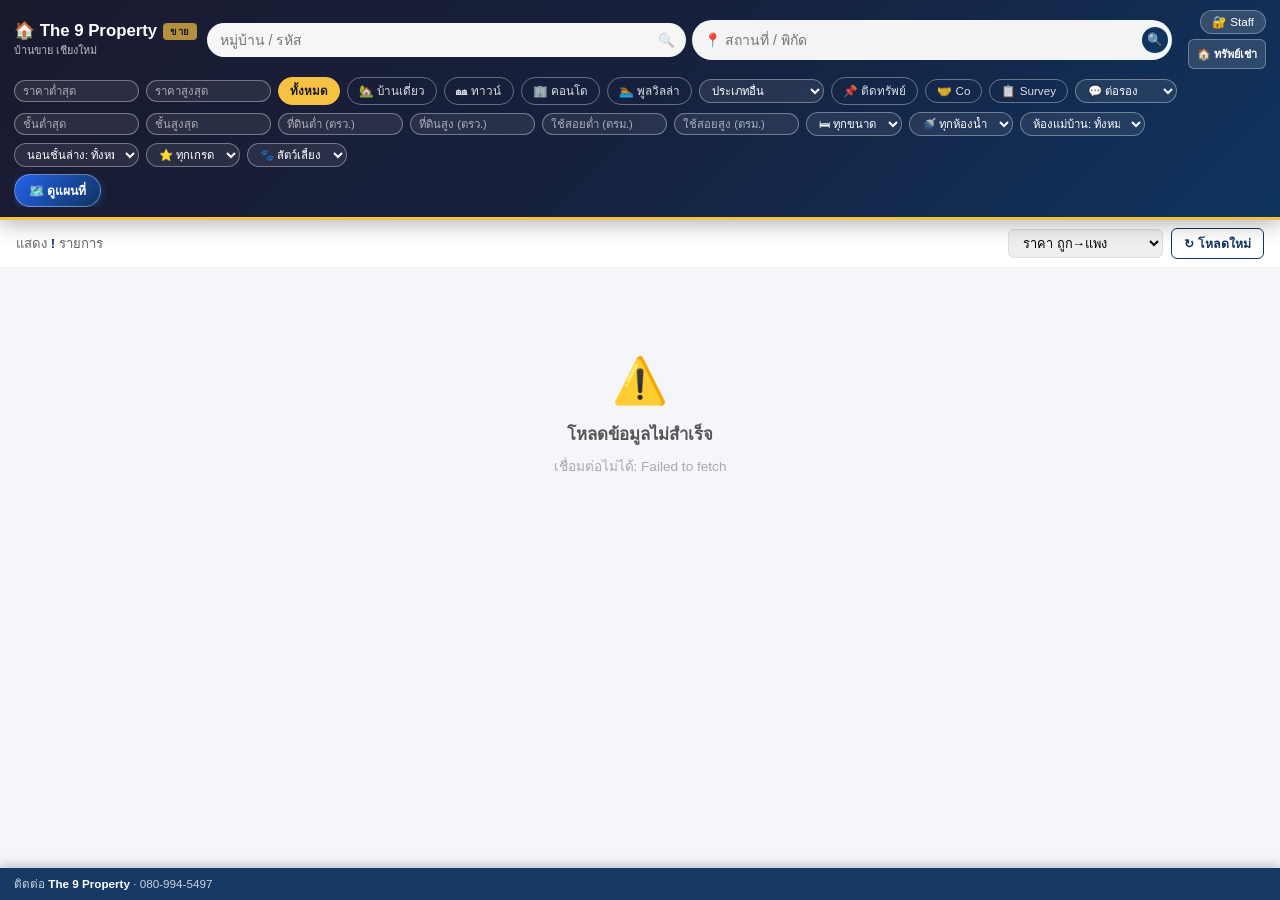
==== commit 63a92c2c: "Add files via upload" ====
--- a/index.html
+++ b/index.html
@@ -1,2088 +1,2096 @@
-<!DOCTYPE html>
-<html lang="th">
-<head>
-<meta charset="UTF-8">
-<meta name="viewport" content="width=device-width, initial-scale=1.0">
-<title>บ้านเช่า เชียงใหม่ | The 9 Property</title>
-<!-- ─── SEO Meta Tags ─── -->
-<meta name="description" content="แคตตาล็อกบ้านเช่าในเชียงใหม่ บ้านเดี่ยว ทาวน์โฮม คอนโด พร้อมรูปภาพและรายละเอียดครบ ติดต่อ The 9 Property โทร 080-994-5497">
-<meta name="keywords" content="บ้านเช่าเชียงใหม่, บ้านเช่า, เชียงใหม่, The 9 Property, ทาวน์โฮม, คอนโด, บ้านเดี่ยว, อสังหา, เช่าบ้าน">
-<meta name="author" content="The 9 Property">
-<meta name="robots" content="index, follow">
-<meta name="theme-color" content="#0f3460">
-<!-- ─── Open Graph (Facebook / Line / Messenger) ─── -->
-<meta property="og:type" content="website">
-<meta property="og:site_name" content="The 9 Property">
-<meta property="og:title" content="บ้านเช่า เชียงใหม่ | The 9 Property">
-<meta property="og:description" content="แคตตาล็อกบ้านเช่าในเชียงใหม่ บ้านเดี่ยว ทาวน์โฮม คอนโด พร้อมรูปและราคา ติดต่อ 080-994-5497">
-<meta property="og:image" content="https://the9property-blip.github.io/rental-house/og-image.jpg">
-<meta property="og:image:width" content="1200">
-<meta property="og:image:height" content="630">
-<meta property="og:url" content="https://the9property-blip.github.io/rental-house/">
-<meta property="og:locale" content="th_TH">
-<!-- ─── Twitter Card ─── -->
-<meta name="twitter:card" content="summary_large_image">
-<meta name="twitter:title" content="บ้านเช่า เชียงใหม่ | The 9 Property">
-<meta name="twitter:description" content="แคตตาล็อกบ้านเช่าในเชียงใหม่ พร้อมรูปและราคา">
-<meta name="twitter:image" content="https://the9property-blip.github.io/rental-house/og-image.jpg">
-<!-- ─── Favicon (Inline SVG รูปบ้านสีน้ำเงิน) ─── -->
-<link rel="icon" type="image/svg+xml" href="data:image/svg+xml,%3Csvg xmlns='http://www.w3.org/2000/svg' viewBox='0 0 100 100'%3E%3Crect width='100' height='100' rx='20' fill='%230f3460'/%3E%3Cpath d='M50 22 L20 48 L28 48 L28 78 L44 78 L44 60 L56 60 L56 78 L72 78 L72 48 L80 48 Z' fill='white'/%3E%3C/svg%3E">
-<link rel="apple-touch-icon" href="data:image/svg+xml,%3Csvg xmlns='http://www.w3.org/2000/svg' viewBox='0 0 100 100'%3E%3Crect width='100' height='100' rx='20' fill='%230f3460'/%3E%3Cpath d='M50 22 L20 48 L28 48 L28 78 L44 78 L44 60 L56 60 L56 78 L72 78 L72 48 L80 48 Z' fill='white'/%3E%3C/svg%3E">
-<!-- ─── Google Analytics 4 (แทน G-XXXXXXXXXX ด้วย Tracking ID ของคุณ) ─── -->
-<script async src="https://www.googletagmanager.com/gtag/js?id=G-XXXXXXXXXX"></script>
-<script>
-  window.dataLayer = window.dataLayer || [];
-  function gtag(){dataLayer.push(arguments);}
-  gtag('js', new Date());
-  gtag('config', 'G-XXXXXXXXXX');
-</script>
-<style>
-* { box-sizing: border-box; margin: 0; padding: 0; }
-body { font-family: 'Segoe UI', 'Noto Sans Thai', sans-serif; background: #f5f6fa; color: #333; }
-/* ─── HEADER ─── */
-.header {
-  background: linear-gradient(135deg, #1a1a2e 0%, #16213e 55%, #0f3460 100%);
-  color: white; padding: 10px 14px 10px;
-  position: sticky; top: 0; z-index: 100;
-  box-shadow: 0 4px 20px rgba(0,0,0,0.3);
-}
-.header-row1 {
-  display: flex; align-items: center; gap: 10px; margin-bottom: 8px;
-}
-.header-logo { font-size: 1.05rem; font-weight: 800; white-space: nowrap; }
-.header-logo span { font-size: 0.68rem; font-weight: 400; opacity: 0.6; display: block; }
-.search-wrap { flex: 1; position: relative; }
-.search-wrap input {
-  width: 100%; padding: 7px 36px 7px 13px;
-  border-radius: 50px; border: none; font-size: 0.82rem;
-  outline: none; font-family: inherit; background: rgba(255,255,255,0.95); color: #333;
-}
-.search-icon { position: absolute; right: 11px; top: 50%; transform: translateY(-50%); opacity: 0.4; font-size: 0.85rem; }
-.header-row2 {
-  display: flex; align-items: center; gap: 5px; overflow-x: auto;
-  scrollbar-width: none; -ms-overflow-style: none;
-}
-.header-row2::-webkit-scrollbar { display: none; }
-.filter-btn {
-  padding: 4px 11px; border-radius: 50px; flex-shrink: 0;
-  border: 1.5px solid rgba(255,255,255,0.35);
-  background: transparent; color: rgba(255,255,255,0.82);
-  font-size: 0.73rem; cursor: pointer; transition: all 0.2s; font-family: inherit;
-}
-.filter-btn:hover { background: rgba(255,255,255,0.14); }
-.filter-btn.active { background: white; color: #0f3460; border-color: white; font-weight: 700; }
-.filter-sep { width: 1px; height: 18px; background: rgba(255,255,255,0.25); flex-shrink: 0; }
-.filter-select {
-  padding: 4px 8px; border-radius: 50px; flex-shrink: 0;
-  border: 1.5px solid rgba(255,255,255,0.35);
-  background: rgba(255,255,255,0.08); color: white;
-  font-size: 0.71rem; cursor: pointer; font-family: inherit; outline: none;
-  max-width: 115px;
-}
-.filter-select option { color: #333; background: white; }
-.filter-num { width: 108px; cursor: text; -moz-appearance: textfield; }
-.filter-num::-webkit-outer-spin-button,
-.filter-num::-webkit-inner-spin-button { -webkit-appearance: none; margin: 0; }
-.filter-num::placeholder { color: rgba(255,255,255,0.6); }
-.filter-clear-btn {
-  padding: 4px 11px; border-radius: 50px; flex-shrink: 0;
-  border: 1.5px solid rgba(255,180,0,0.7);
-  background: rgba(255,180,0,0.15); color: rgba(255,220,80,0.95);
-  font-size: 0.73rem; cursor: pointer; transition: all 0.2s; font-family: inherit;
-  display: none;
-}
-.filter-clear-btn:hover { background: rgba(255,180,0,0.35); border-color: rgba(255,220,80,0.9); }
-.filter-clear-btn.visible { display: inline-flex; align-items: center; gap: 3px; }
-/* ─── STATS BAR ─── */
-.stats-bar {
-  background: white; padding: 8px 16px;
-  display: flex; align-items: center; justify-content: space-between;
-  border-bottom: 1px solid #eee; font-size: 0.82rem; color: #666;
-  flex-wrap: wrap; gap: 6px;
-}
-.stats-bar strong { color: #0f3460; }
-.stats-right { display: flex; align-items: center; gap: 8px; }
-.sort-select { padding: 5px 10px; border: 1px solid #ddd; border-radius: 6px; font-size: 0.8rem; outline: none; cursor: pointer; font-family: inherit; }
-.btn-refresh {
-  padding: 5px 12px; border: 1.5px solid #0f3460; border-radius: 6px;
-  color: #0f3460; background: white; font-size: 0.77rem; cursor: pointer;
-  font-family: inherit; font-weight: 600; transition: all 0.2s; display: flex; align-items: center; gap: 4px;
-}
-.btn-refresh:hover { background: #0f3460; color: white; }
-.btn-refresh.spinning .refresh-icon { display: inline-block; animation: spin 0.8s linear infinite; }
-@keyframes spin { to { transform: rotate(360deg); } }
-/* ─── GRID ─── */
-.grid {
-  display: grid;
-  grid-template-columns: repeat(auto-fill, minmax(280px, 1fr));
-  gap: 14px; padding: 16px;
-  max-width: 1380px; margin: 0 auto;
-}
-/* ─── CARD ─── */
-.card {
-  background: white; border-radius: 16px; overflow: hidden;
-  box-shadow: 0 2px 10px rgba(0,0,0,0.07);
-  transition: transform 0.18s, box-shadow 0.18s;
-  border: 1px solid #efefef; cursor: pointer;
-  display: flex; flex-direction: column;
-}
-.card:hover { transform: translateY(-3px); box-shadow: 0 8px 24px rgba(0,0,0,0.13); }
-.card:active { transform: translateY(-1px); }
-/* ★ NEW: รูปบนการ์ด */
-.card-photo {
-  width: 100%; height: 170px; overflow: hidden;
-  background: #e8ecf0; position: relative; flex-shrink: 0;
-}
-.card-photo img {
-  width: 100%; height: 100%; object-fit: cover; display: block;
-  transition: transform 0.3s;
-}
-.card:hover .card-photo img { transform: scale(1.05); }
-.card-photo-placeholder {
-  width: 100%; height: 100%;
-  display: flex; flex-direction: column;
-  align-items: center; justify-content: center;
-  color: #b0bec5; gap: 4px; font-size: 0.8rem;
-  background: linear-gradient(135deg, #ecf0f5, #d9e0ea);
-}
-.card-photo-placeholder .ph-icon { font-size: 2.2rem; opacity: 0.45; }
-.card-header {
-  padding: 14px 14px 11px;
-  background: linear-gradient(135deg, #0f3460, #16213e); color: white;
-  position: relative; flex-shrink: 0;
-}
-.card-code { font-size: 0.65rem; opacity: 0.65; letter-spacing: 1px; text-transform: uppercase; margin-bottom: 3px; }
-.card-project { font-size: 0.98rem; font-weight: 700; line-height: 1.3; padding-right: 64px; margin-bottom: 4px; }
-.card-location { font-size: 0.76rem; opacity: 0.82; }
-.card-location::before { content: "📍 "; }
-.card-type-badge {
-  position: absolute; top: 10px; right: 10px;
-  font-size: 0.66rem; padding: 3px 8px; border-radius: 50px;
-  font-weight: 700; border: 1px solid;
-}
-.badge-single { background: rgba(255,255,255,0.18); border-color: rgba(255,255,255,0.35); color: white; }
-.badge-town   { background: rgba(46,204,113,0.3);   border-color: rgba(46,204,113,0.6);   color: #afffce; }
-.badge-condo  { background: rgba(52,152,219,0.3);   border-color: rgba(52,152,219,0.6);   color: #b3d9ff; }
-.badge-villa  { background: rgba(255,193,7,0.3);    border-color: rgba(255,193,7,0.6);    color: #ffecaa; }
-/* ─── STATUS BADGE (พร้อม / ประกาศล่วงหน้า) ─── */
-.status-badge {
-  position: absolute; top: 10px; left: 10px;
-  font-size: 0.68rem; padding: 4px 10px; border-radius: 50px;
-  font-weight: 800; letter-spacing: 0.3px;
-  display: inline-flex; align-items: center; gap: 4px;
-  box-shadow: 0 2px 8px rgba(0,0,0,0.18);
-  backdrop-filter: blur(4px);
-}
-.status-ready {
-  background: linear-gradient(135deg, #2ecc71, #27ae60);
-  color: white; border: 1px solid rgba(255,255,255,0.4);
-}
-.status-ready::before { content: "✓"; font-weight: 900; }
-.status-soon {
-  background: linear-gradient(135deg, #ff9f43, #ee5a24);
-  color: white; border: 1px solid rgba(255,255,255,0.4);
-}
-.status-soon::before { content: "📅"; }
-/* ─── Co-AGENT BADGE (มุมขวาบนของรูป) ─── */
-.co-badge {
-  position: absolute; top: 10px; right: 10px;
-  font-size: 0.72rem; font-weight: 900; letter-spacing: 0.5px;
-  padding: 4px 11px; border-radius: 50px;
-  background: linear-gradient(135deg, #f1c40f, #d4a017);
-  color: #4a2c00; border: 1px solid rgba(255,255,255,0.5);
-  box-shadow: 0 2px 8px rgba(0,0,0,0.2);
-  text-shadow: 0 1px 0 rgba(255,255,255,0.3);
-}
-/* ─── SURVEY BADGE (มุมขวาบน เหมือน Co) ─── */
-.survey-badge {
-  position: absolute; top: 10px; right: 10px;
-  font-size: 0.72rem; font-weight: 900; letter-spacing: 0.5px;
-  padding: 4px 11px; border-radius: 50px;
-  background: linear-gradient(135deg, #a78bfa, #7c3aed);
-  color: #fff; border: 1px solid rgba(255,255,255,0.5);
-  box-shadow: 0 2px 8px rgba(0,0,0,0.2);
-}
-.survey-badge.below { top: 46px; }  /* ถ้ามีป้าย Co อยู่แล้ว ให้ Survey ลงมาด้านล่าง */
-.grade-badge {
-  position: absolute; top: 10px; right: 10px; z-index: 2;
-  min-width: 28px; padding: 4px 8px; border-radius: 50px;
-  background: linear-gradient(135deg,#fff7cc,#f1c40f); color: #6a4a00;
-  border: 1px solid rgba(255,255,255,.8); box-shadow: 0 2px 8px rgba(0,0,0,.2);
-  font-size: .72rem; font-weight: 900; text-align: center;
-}
-.co-badge.grade-below { top: 46px; }
-.survey-badge.grade-below { top: 82px; }
-/* status row ใน modal */
-.status-pill {
-  display: inline-block; padding: 3px 11px; border-radius: 50px;
-  font-size: 0.78rem; font-weight: 700;
-}
-.status-pill.ready { background: #d4f5e1; color: #1e8449; }
-.status-pill.soon  { background: #ffe7d1; color: #c4501a; }
-.card-body { padding: 13px 14px 10px; flex: 1; }
-.price { font-size: 1.28rem; font-weight: 800; color: #e74c3c; margin-bottom: 9px; }
-.price span { font-size: 0.7rem; color: #aaa; font-weight: 400; }
-.card-tags { display: flex; gap: 5px; flex-wrap: wrap; }
-.tag {
-  font-size: 0.75rem; padding: 3px 9px; border-radius: 50px;
-  background: #f4f5f8; color: #555; display: inline-flex; align-items: center; gap: 3px;
-}
-.tag-pet-yes   { background: #eafaf1; color: #1e8449; }
-.tag-pet-no    { background: #fdf3f2; color: #c0392b; }
-.tag-pet-other { background: #fef9e7; color: #b7770d; }
-.card-footer {
-  padding: 9px 14px 13px; border-top: 1px solid #f3f3f3;
-  display: flex; gap: 8px;
-}
-.btn-detail {
-  flex: 1;
-  background: linear-gradient(135deg, #0f3460, #16213e);
-  color: white; border: none; padding: 8px 10px;
-  border-radius: 9px; font-size: 0.76rem; cursor: pointer;
-  font-family: inherit; font-weight: 600; display: flex; align-items: center; justify-content: center; gap: 4px;
-}
-.btn-contact-card {
-  flex: 1; background: #06c755; color: white; border: none; padding: 8px 10px;
-  border-radius: 9px; font-size: 0.76rem; cursor: pointer;
-  font-family: inherit; font-weight: 600;
-}
-.state-box { grid-column: 1 / -1; text-align: center; padding: 70px 20px; color: #aaa; }
-.state-box .icon { font-size: 2.8rem; margin-bottom: 14px; }
-.state-box h3 { font-size: 1.05rem; color: #555; margin-bottom: 8px; }
-.state-box p { font-size: 0.85rem; line-height: 1.7; }
-.spinner {
-  width: 42px; height: 42px; border: 4px solid #e0e0e0;
-  border-top-color: #0f3460; border-radius: 50%;
-  animation: spin 0.8s linear infinite; margin: 0 auto 16px;
-}
-/* ─── DETAIL MODAL ─── */
-/* Keep the dialog inside the visible viewport, including browser bars and safe areas. */
-.modal-overlay {
-  display: none; position: fixed; inset: 0;
-  height: 100%; height: 100dvh; box-sizing: border-box;
-  background: rgba(0,0,0,0.55); z-index: 1000;
-  align-items: center; justify-content: center;
-  padding: max(12px, env(safe-area-inset-top)) max(12px, env(safe-area-inset-right))
-           max(12px, env(safe-area-inset-bottom)) max(12px, env(safe-area-inset-left));
-  overflow: hidden;
-}
-.modal-overlay.open { display: flex; }
-.modal {
-  background: white; border-radius: 20px;
-  max-width: 480px; width: 100%;
-  animation: slideUp 0.24s ease;
-  max-height: 100%; min-height: 0; overscroll-behavior: contain; -webkit-overflow-scrolling: touch;
-  overflow-y: auto;
-  position: relative;
-}
-@keyframes slideUp { from { transform: translateY(20px); opacity: 0; } to { transform: translateY(0); opacity: 1; } }
-.modal-photo {
-  width: 100%; height: 240px; overflow: hidden;
-  background: #e8ecf0; position: relative; flex-shrink: 0;
-  border-radius: 20px 20px 0 0;
-}
-.modal-photo img {
-  width: 100%; height: 100%; object-fit: cover; display: block;
-}
-.modal-photo-placeholder {
-  width: 100%; height: 100%;
-  display: flex; flex-direction: column;
-  align-items: center; justify-content: center;
-  color: #b0bec5; gap: 8px; font-size: 0.85rem;
-}
-.modal-photo-placeholder .ph-icon { font-size: 3rem; opacity: 0.45; }
-.modal-photo-badge {
-  position: absolute; bottom: 10px; left: 12px;
-  font-size: 0.7rem; padding: 4px 10px; border-radius: 50px;
-  font-weight: 700; border: 1px solid;
-}
-.modal-closebar {
-  position: sticky; top: 0; z-index: 10; background: #fff;
-  display: flex; align-items: center; justify-content: space-between;
-  min-height: 56px; padding: 6px 12px; border-bottom: 1px solid #eee;
-  color: #1a1a2e; font-size: 0.9rem; font-weight: 700;
-}
-.modal-close {
-  flex: 0 0 44px; width: 44px; height: 44px; border-radius: 50%;
-  background: #f0f2f5; border: none; color: #1a1a2e; cursor: pointer;
-  font-size: 1.2rem; display: flex; align-items: center; justify-content: center;
-  touch-action: manipulation;
-}
-.modal-info { padding: 16px 20px 6px; }
-.modal-title { font-size: 1.1rem; font-weight: 800; color: #1a1a2e; margin-bottom: 3px; }
-.modal-sub   { font-size: 0.78rem; color: #888; margin-bottom: 12px; }
-.modal-price { font-size: 1.7rem; font-weight: 800; color: #e74c3c; margin-bottom: 14px; line-height: 1.1; }
-.modal-price small { font-size: 0.8rem; color: #aaa; font-weight: 400; display: block; margin-top: 2px; }
-.modal-rows { border-top: 1px solid #f0f0f0; }
-.modal-row {
-  display: flex; justify-content: space-between; align-items: center;
-  padding: 9px 0; border-bottom: 1px solid #f5f5f5; font-size: 0.85rem;
-}
-.modal-row:last-child { border-bottom: none; }
-.modal-row .lbl { color: #999; }
-.modal-row .val { font-weight: 600; color: #222; }
-.modal-actions { padding: 14px 20px 20px; display: flex; gap: 10px; }
-.btn-call { flex: 1; background: #0f3460; color: white; border: none; padding: 13px; border-radius: 11px; font-size: 0.88rem; cursor: pointer; font-family: inherit; font-weight: 700; }
-.btn-line { flex: 1; background: #06c755; color: white; border: none; padding: 13px; border-radius: 11px; font-size: 0.88rem; cursor: pointer; font-family: inherit; font-weight: 700; }
-.contact-bar {
-  position: fixed; bottom: 0; left: 0; right: 0; z-index: 400;
-  background: rgba(15,52,96,0.97);
-  padding: 7px 14px;
-  display: flex; align-items: center; justify-content: space-between; gap: 10px;
-  box-shadow: 0 -2px 12px rgba(0,0,0,0.25);
-  backdrop-filter: blur(6px);
-}
-.contact-bar-text { color: rgba(255,255,255,0.75); font-size: 0.73rem; white-space: nowrap; overflow: hidden; text-overflow: ellipsis; }
-.contact-bar-text strong { color: white; font-weight: 700; }
-.contact-bar-btns { display: flex; gap: 6px; flex-shrink: 0; }
-.btn-bar-call {
-  background: white; color: #0f3460; border: none;
-  padding: 6px 13px; border-radius: 50px; font-size: 0.75rem;
-  cursor: pointer; font-family: inherit; font-weight: 800;
-  text-decoration: none; display: inline-flex; align-items: center; gap: 4px;
-}
-.btn-bar-line {
-  background: #06c755; color: white; border: none;
-  padding: 6px 13px; border-radius: 50px; font-size: 0.75rem;
-  cursor: pointer; font-family: inherit; font-weight: 700;
-}
-.grid-wrap { padding-bottom: 52px; }
-.toast {
-  position: fixed; bottom: 82px; left: 50%; transform: translateX(-50%);
-  background: rgba(15,15,35,0.88); color: white;
-  padding: 10px 22px; border-radius: 50px; font-size: 0.82rem;
-  z-index: 9999; pointer-events: none; opacity: 0;
-  transition: opacity 0.3s; white-space: nowrap;
-}
-.toast.show { opacity: 1; }
-@media (max-width: 580px) {
-  .header-logo { font-size: 0.92rem; }
-  .grid { padding: 10px; gap: 10px; grid-template-columns: 1fr; }
-  .stats-bar { font-size: 0.77rem; }
-  .modal-photo { height: 200px; }
-  .card-photo { height: 200px; }
-}
-/* ─── GEO SEARCH (ค้นหาตำแหน่งใกล้เคียง) ─── */
-.geo-row {
-  display: flex; align-items: center; gap: 6px; margin-top: 7px;
-  overflow-x: auto; scrollbar-width: none; -ms-overflow-style: none;
-}
-.geo-row::-webkit-scrollbar { display: none; }
-.geo-search-container { position: relative; flex: 0 0 auto; }
-.geo-input-wrap {
-  flex: 0 0 auto; display: flex; align-items: center; gap: 4px;
-  background: rgba(255,255,255,0.95); border-radius: 50px;
-  padding: 3px 4px 3px 12px; min-width: 220px;
-}
-.geo-input-wrap input {
-  flex: 1; border: none; outline: none; padding: 4px 0;
-  font-size: 0.78rem; font-family: inherit; background: transparent;
-  color: #333; min-width: 130px;
-}
-.geo-btn-search {
-  background: #0f3460; color: white; border: none;
-  width: 26px; height: 26px; border-radius: 50%;
-  cursor: pointer; font-size: 0.78rem; flex-shrink: 0;
-  display: flex; align-items: center; justify-content: center;
-}
-.geo-btn-search:disabled { opacity: 0.5; cursor: wait; }
-.geo-map-btn {
-  flex-shrink: 0; padding: 6px 14px; border-radius: 50px;
-  background: linear-gradient(135deg, #2563eb, #0f3460);
-  color: white; border: 1.5px solid rgba(255,255,255,0.35);
-  font-size: 0.76rem; font-weight: 700; cursor: pointer; font-family: inherit;
-  text-decoration: none; display: inline-flex; align-items: center; gap: 5px; white-space: nowrap;
-  box-shadow: 0 2px 9px rgba(37,99,235,0.45);
-}
-.geo-map-btn:hover { filter: brightness(1.13); }
-.geo-dropdown {
-  position: absolute; top: 100%; left: 0; min-width: 280px;
-  background: white; border-radius: 12px;
-  box-shadow: 0 8px 28px rgba(0,0,0,0.22);
-  max-height: 320px; overflow-y: auto; z-index: 200;
-  display: none; margin-top: 6px;
-}
-.geo-dropdown.open { display: block; }
-.geo-dropdown-item {
-  padding: 11px 14px; cursor: pointer; border-bottom: 1px solid #f3f3f3;
-  font-size: 0.85rem; color: #222; line-height: 1.4;
-}
-.geo-dropdown-item:last-child { border-bottom: none; }
-.geo-dropdown-item:hover, .geo-dropdown-item:active { background: #f5f7fb; }
-.geo-dropdown-item .gd-name { font-weight: 600; color: #0f3460; }
-.geo-dropdown-item .gd-sub  { font-size: 0.75rem; color: #888; margin-top: 2px; }
-.geo-dropdown-empty {
-  padding: 22px 14px; text-align: center; color: #999; font-size: 0.85rem;
-}
-.geo-dropdown-loading {
-  padding: 20px 14px; text-align: center; color: #0f3460; font-size: 0.82rem;
-}
-.geo-dropdown-loading::before {
-  content: ""; display: inline-block;
-  width: 14px; height: 14px;
-  border: 2px solid #e0e0e0; border-top-color: #0f3460;
-  border-radius: 50%; animation: spin 0.7s linear infinite;
-  vertical-align: middle; margin-right: 8px;
-}
-.geo-active-pill {
-  display: none; align-items: center; gap: 8px;
-  background: linear-gradient(135deg, #0f3460, #16213e);
-  color: white; padding: 6px 6px 6px 14px; border-radius: 50px;
-  font-size: 0.78rem;
-}
-.geo-active-pill.visible { display: inline-flex; }
-.geo-active-pill .pill-text { white-space: nowrap; max-width: 220px; overflow: hidden; text-overflow: ellipsis; }
-.geo-active-pill button {
-  background: rgba(255,255,255,0.22); border: none; color: white;
-  width: 22px; height: 22px; border-radius: 50%; cursor: pointer;
-  font-size: 0.78rem; flex-shrink: 0;
-}
-.geo-active-pill button:hover { background: rgba(255,255,255,0.4); }
-.dist-badge {
-  display: inline-flex; align-items: center; gap: 3px;
-  background: #0f3460; color: white;
-  font-size: 0.7rem; padding: 3px 8px; border-radius: 50px;
-  font-weight: 700;
-}
-.dist-badge.far { background: #888; }
-.dist-badge.unknown { background: #ccc; color: #666; }
-.card-distance-row {
-  display: flex; align-items: center; gap: 6px;
-  margin-bottom: 8px;
-}
-.sort-select:disabled { opacity: 0.5; cursor: not-allowed; }
-@media (max-width: 580px) {
-  .geo-input-wrap { min-width: 180px; }
-  .geo-input-wrap input { min-width: 90px; }
-}
-/* ─── STAFF LOGIN ─── */
-.staff-btn {
-  background: rgba(255,255,255,0.15); color: white; border: 1.5px solid rgba(255,255,255,0.3);
-  padding: 4px 11px; border-radius: 50px; font-size: 0.73rem;
-  cursor: pointer; font-family: inherit; flex-shrink: 0;
-  display: inline-flex; align-items: center; gap: 4px;
-}
-.staff-btn:hover { background: rgba(255,255,255,0.25); }
-.staff-btn.logged-in { background: #f6c244; color: #1a1a2e; border-color: #f6c244; font-weight: 700; }
-
-/* กลุ่มลิงก์ทีมงานอยู่ใต้ปุ่ม Staff เพื่อไม่กินความสูงของส่วนหัว */
-.staff-controls { display: flex; flex-direction: column; gap: 5px; align-items: flex-end; flex-shrink: 0; }
-.staff-nav { display: flex; align-items: center; justify-content: flex-end; gap: 5px; }
-.sale-link-btn {
-  background: linear-gradient(135deg, #c0392b, #962d22);
-  color: white; border: 1.5px solid rgba(255,255,255,0.3);
-  padding: 4px 11px; border-radius: 50px; font-size: 0.73rem;
-  cursor: pointer; font-family: inherit; text-decoration: none;
-  display: inline-flex; align-items: center; justify-content: center; gap: 4px;
-  white-space: nowrap; font-weight: 600;
-}
-.sale-link-btn:hover { filter: brightness(1.18); }
-
-/* ปุ่มลิงก์ไปหน้า "ตารางโพสทรัพย์" — แสดงเฉพาะตอน login */
-.schedule-btn {
-  display: none;
-  background: linear-gradient(135deg, #2c7a4b, #1a365d);
-  color: white; border: 1.5px solid rgba(255,255,255,0.3);
-  padding: 4px 11px; border-radius: 50px; font-size: 0.73rem;
-  cursor: pointer; font-family: inherit; text-decoration: none;
-  align-items: center; justify-content: center; gap: 4px; white-space: nowrap;
-}
-.schedule-btn.visible { display: inline-flex; }
-.schedule-btn:hover { filter: brightness(1.15); }
-.customer-btn { display: none; background: linear-gradient(135deg, #6b3fa0, #3d2266); color: white; border: 1.5px solid rgba(255,255,255,0.3); border-radius: 50px; padding: 4px 11px; font-size: 0.73rem; text-decoration: none; align-items: center; justify-content: center; gap: 4px; white-space: nowrap; }
-.customer-btn.visible { display: inline-flex; }
-.customer-btn:hover { filter: brightness(1.15); }
-
-/* รหัสทรัพย์ในการ์ด — ถ้า login แล้ว + มี folderUrl จะกลายเป็นลิงก์ไป Drive */
-.card-code a.code-link {
-  color: #2c7a4b; text-decoration: none; font-weight: 700;
-  font-size: 0.78rem; letter-spacing: 1px; opacity: 1;
-}
-.card-code a.code-link:hover { text-decoration: underline; color: #1a365d; }
-
-.staff-modal-overlay {
-  display: none; position: fixed; inset: 0;
-  background: rgba(0,0,0,0.65); z-index: 1500;
-  align-items: center; justify-content: center; padding: 16px;
-}
-.staff-modal-overlay.open { display: flex; }
-.staff-modal {
-  background: white; border-radius: 18px; padding: 26px 24px 22px;
-  max-width: 360px; width: 100%;
-  box-shadow: 0 20px 60px rgba(0,0,0,0.5);
-}
-.staff-modal h3 { font-size: 1.15rem; color: #0f3460; margin-bottom: 4px; }
-.staff-modal .sub { font-size: 0.82rem; color: #888; margin-bottom: 16px; }
-.staff-modal input[type=password] {
-  width: 100%; padding: 12px 14px; border-radius: 10px;
-  border: 1.5px solid #ddd; font-size: 1rem; outline: none; font-family: inherit;
-  margin-bottom: 12px;
-}
-.staff-modal input[type=password]:focus { border-color: #0f3460; }
-.staff-modal .err { color: #c0392b; font-size: 0.82rem; margin-bottom: 10px; min-height: 18px; }
-.staff-modal-buttons { display: flex; gap: 10px; }
-.staff-modal-buttons button {
-  flex: 1; padding: 11px; border-radius: 10px; font-size: 0.92rem; font-weight: 700;
-  cursor: pointer; font-family: inherit; border: none;
-}
-.btn-login-go {
-  background: linear-gradient(135deg, #0f3460, #16213e); color: white;
-}
-.btn-login-cancel {
-  background: #f0f0f0; color: #555;
-}
-/* Staff-only section in detail modal */
-.staff-section {
-  background: linear-gradient(135deg, #fff4d6, #fff8e6);
-  border: 1px solid #f6c244; border-radius: 12px;
-  padding: 12px 14px; margin: 12px 20px;
-}
-.staff-section .staff-title {
-  font-size: 0.78rem; color: #b8860b; font-weight: 700;
-  margin-bottom: 10px; display: flex; align-items: center; gap: 5px;
-}
-.staff-section .modal-row { padding: 6px 0; font-size: 0.85rem; }
-.staff-section .modal-row .lbl { color: #8a6d1a; }
-.staff-section .modal-row .val { color: #1a1a2e; font-weight: 600; }
-.staff-section .staff-actions {
-  display: flex; gap: 8px; margin-top: 10px;
-}
-.staff-section .staff-actions a {
-  flex: 1; padding: 8px; border-radius: 8px;
-  text-align: center; text-decoration: none;
-  font-size: 0.8rem; font-weight: 600;
-  background: #0f3460; color: white;
-}
-.staff-section .staff-actions a.line { background: #06c755; }
-.staff-section .staff-actions a.maps { background: #4285f4; }
-/* ปุ่ม copy เล็กท้ายแต่ละหัวข้อในข้อมูลทีมงาน */
-.btn-copy{font-size:11px;line-height:1;padding:3px 7px;margin-left:6px;border:1px solid #d9c98f;border-radius:6px;background:#fffdf5;color:#8a6d1a;cursor:pointer;font-family:inherit;flex:none}
-.btn-copy:active{transform:scale(0.94)}
-.val-copy{display:flex;align-items:center;gap:2px;min-width:0}
-.val-copy .val{overflow:hidden;text-overflow:ellipsis;white-space:nowrap}
-/* กล่อง caption {รหัส}-1.txt */
-.staff-section .caption-block{margin-top:10px;border-top:1px dashed #e3c97a;padding-top:8px}
-.caption-head{display:flex;justify-content:space-between;align-items:center;margin-bottom:6px}
-.caption-head .lbl{color:#8a6d1a;font-size:0.8rem;font-weight:600}
-.btn-caption-copy{font-size:0.72rem;font-weight:700;padding:4px 10px;border:none;border-radius:7px;background:#0f3460;color:#fff;cursor:pointer;font-family:inherit;flex:none}
-.btn-caption-copy:active{transform:scale(0.96)}
-.caption-text{max-height:120px;overflow:auto;font-size:11px;line-height:1.5;white-space:pre-wrap;word-break:break-word;background:#fffdf5;border:1px solid #eadba0;border-radius:8px;padding:8px;margin:0;color:#333;font-family:inherit}
-
-/* Keep every search/filter control within the header width. */
-.header-row2 { flex-wrap: wrap; overflow: visible; gap: 7px; }
-.header-row2 .filter-sep { display: none; }
-.geo-search-container { flex: 1 1 260px; min-width: 0; max-width: 460px; }
-.geo-input-wrap { width: 100%; min-width: 0; }
-.geo-input-wrap input { min-width: 0; width: 100%; }
-.geo-dropdown { width: 100%; min-width: 0; }
-.filter-clear-btn { min-height: 32px; font-weight: 700; }
-.search-tools {
-  flex: 1; min-width: 0; display: grid;
-  grid-template-columns: minmax(0,1fr) minmax(0,1fr) auto; gap: 8px; align-items: center;
-}
-.search-tools .search-wrap, .search-tools .geo-search-container { min-width: 0; max-width: none; }
-.search-tools .search-wrap input, .search-tools .geo-input-wrap { height: 34px; }
-.search-tools .geo-input-wrap { padding: 3px 4px 3px 10px; }
-.search-tools .geo-input-wrap input { flex: 1; width: 0; height: 28px; }
-.search-tools .geo-dropdown { left: auto; right: 0; width: max(100%,280px); max-width: calc(100vw - 28px); }
-.search-tools .search-icon { pointer-events: none; }
-.search-tools .search-clear-btn {
-  display: inline-flex; align-items: center; justify-content: center; height: 34px;
-  padding: 0 10px; background: #f6c244; color: #1a1a2e; border-color: #f6c244; white-space: nowrap;
-}
-.other-type-select.active { background: white; color: #0f3460; border-color: white; font-weight: 700; }
-@media (min-width: 601px) and (max-width: 900px) {
-  .header-row1 { flex-wrap: wrap; }
-  .header-row1 .search-tools { order: 3; flex-basis: 100%; }
-  .header-row1 .staff-controls { margin-left: auto; }
-}
-@media (max-width: 600px) {
-  .header { position: relative; top: auto; }
-  .header-row1 { display: grid; grid-template-columns: minmax(0,1fr) auto; gap: 6px; align-items: center; }
-  .header-row1 .header-logo { grid-column: 1; grid-row: 1; min-width: 0; overflow: hidden; text-overflow: ellipsis; }
-  .header-row1 .staff-controls { grid-column: 2; grid-row: 1; flex-direction: row; align-items: center; max-width: 235px; overflow-x: auto; scrollbar-width: none; }
-  .header-row1 .staff-controls::-webkit-scrollbar { display: none; }
-  .staff-nav { display: contents; }
-  .staff-controls .staff-btn, .staff-nav > a { font-size: 0.58rem; padding: 3px 6px; }
-  .header-row1 .search-tools { grid-column: 1 / -1; grid-row: 2; width: 100%; gap: 6px; }
-  .header-row2 .filter-num { flex: 1 1 100px; max-width: none; min-width: 0; }
-  .header-row2 .filter-select:not(.filter-num) { flex: 1 1 100px; max-width: none; min-width: 0; }
-  .header-row2 .filter-btn, .header-row2 .filter-select, .header-row2 .filter-num { min-height: 32px; }
-}
-/* บนมือถือให้แถบเครื่องมือเป็นแถวเลื่อนแนวนอน เพื่อเหลือพื้นที่ให้รายการ */
-@media (max-width: 600px) {
-  .header-row2 { flex-wrap: nowrap; overflow-x: auto; overflow-y: hidden; gap: 7px; padding-bottom: 0; scrollbar-width: none; }
-  .header-row2::-webkit-scrollbar { display: none; }
-  .header-row2 > * { flex-shrink: 0; }
-  .header-row2 .filter-btn { flex: 0 0 auto; }
-  .header-row2 .filter-num { flex: 0 0 120px; min-width: 120px; }
-  .header-row2 .filter-select:not(.filter-num) { flex: 0 0 130px; min-width: 130px; }
-  .header-row2 .filter-select.room-feature-select { flex-basis: 160px; min-width: 160px; }
-  .search-tools .search-wrap input { padding: 0 10px; font-size: 16px; }
-  .search-tools .geo-input-wrap input { font-size: 16px; }
-  .search-tools input::placeholder { font-size: 12px; }
-  .search-tools .search-icon { display: none; }
-  .search-tools .search-clear-btn { font-size: .7rem; padding: 0 8px; }
-  .header-row2 #selMin, .header-row2 #selMax { flex: 0 0 108px; min-width: 108px; }
-}
-/* rental-button-layout-20261010 */
-#dRentalAction{display:grid!important;grid-template-columns:minmax(0,1fr) minmax(0,1fr)!important;gap:8px!important;margin-top:10px!important}
-#dRentalAction>.rental-action-button{display:block!important;width:100%!important;min-width:0!important;min-height:34px!important;height:auto!important;padding:6px 5px!important;border-radius:8px!important;font-size:11px!important;line-height:1.25!important;white-space:normal!important}
-#dRentalAction>.rental-delete-button{background:#b3261e!important;border-color:#942018!important;color:#fff!important}
-#dRentalAction>.rental-action-status,#dRentalAction>.rental-confirmation{grid-column:1/-1!important}
-.rental-delete-code-label{font-size:0!important}
-.rental-delete-code-input{font-size:18px!important;line-height:normal!important}
-</style>
-<link rel="stylesheet" href="photo-download.css">
-<script src="photo-download.js"></script>
-<link rel="stylesheet" href="property-rental.css?v=20261010-no-visible-pin">
-<script src="property-rental.js?v=20261010-no-visible-pin"></script>
-</head>
-<body>
-<!-- HEADER -->
-<div class="header">
-  <div class="header-row1">
-    <div class="header-logo">🏠 The 9 Property<span>บ้านเช่า เชียงใหม่</span></div>
-    <div class="search-tools">
-      <div class="search-wrap">
-        <input type="text" id="searchInput" placeholder="หมู่บ้าน / รหัส" aria-label="ค้นหาหมู่บ้านหรือรหัสทรัพย์" title="ค้นหาหมู่บ้าน โครงการ ทำเล หรือรหัสทรัพย์" oninput="applyFilters()">
-        <span class="search-icon">🔍</span>
-      </div>
-      <div class="geo-search-container">
-        <div class="geo-input-wrap">
-          <input type="text" id="geoInput" placeholder="📍 สถานที่" aria-label="ค้นหาสถานที่หรือพิกัด" title="ค้นหาสถานที่ หรือพิกัด เช่น มช. / 18.80,99.01"
-                 oninput="onGeoInput()" onkeydown="if(event.key==='Enter') searchByLocation()">
-          <button type="button" class="geo-btn-search" id="geoBtnSearch" onclick="searchByLocation()" title="ค้นหาสถานที่" aria-label="ค้นหาสถานที่">🔍</button>
-        </div>
-        <div class="geo-dropdown" id="geoDropdown"></div>
-      </div>
-      <button type="button" class="filter-clear-btn search-clear-btn" id="btnClearFilters" onclick="clearAllFilters()" title="ล้างการค้นหาและตัวกรองทั้งหมด">✕ ล้าง</button>
-    </div>
-    <div class="staff-controls">
-      <button class="staff-btn" id="staffBtn" onclick="staffBtnClick()">🔐 Staff</button>
-      <div class="staff-nav">
-        <a class="sale-link-btn" href="https://the9property-blip.github.io/SaelProperty/" target="_blank" rel="noopener" title="ไปยังเว็บทรัพย์ขาย">🏷️ ทรัพย์ขาย</a>
-        <a class="schedule-btn" id="scheduleBtn"
-           href="https://the9property-blip.github.io/property-posting-schedule/"
-           target="_blank" rel="noopener">📋 ตารางโพสทรัพย์</a>
-        <a class="customer-btn" id="customerBtn"
-           href="https://the9property-blip.github.io/costumer-rent/"
-           target="_blank" rel="noopener">👥 ลูกค้าหาเช่า</a>
-      </div>
-    </div>
-  </div>
-  <div class="header-row2">
-    <input type="number" class="filter-select filter-num" id="selMin" placeholder="ราคาต่ำสุด" aria-label="ราคาต่ำสุด" min="0" step="1000" inputmode="numeric" oninput="applyFilters()">
-    <input type="number" class="filter-select filter-num" id="selMax" placeholder="ราคาสูงสุด" aria-label="ราคาสูงสุด" min="0" step="1000" inputmode="numeric" oninput="applyFilters()">
-    <button class="filter-btn type-btn active" data-type="all" onclick="setType('all')">ทั้งหมด</button>
-    <button class="filter-btn type-btn" data-type="บ้านเดี่ยว" onclick="setType('บ้านเดี่ยว')">🏡 บ้านเดี่ยว</button>
-    <button class="filter-btn type-btn" data-type="ทาวน์เฮ้าส์" onclick="setType('ทาวน์เฮ้าส์')">🏘 ทาวน์</button>
-    <button class="filter-btn type-btn" data-type="คอนโด" onclick="setType('คอนโด')">🏢 คอนโด</button>
-    <button class="filter-btn type-btn" data-type="พูลวิลล่า" onclick="setType('พูลวิลล่า')">🏊 พูลวิลล่า</button>
-    <select class="filter-select other-type-select" id="selOtherType" aria-label="ประเภททรัพย์อื่น" onchange="setOtherType(this.value)">
-      <option value="">ประเภทอื่น</option>
-      <option value="ที่ดิน">🌳 ที่ดิน</option>
-      <option value="หอพัก">🏠 หอพัก</option>
-      <option value="อาคารพาณิชย์">🏬 อาคารพาณิชย์</option>
-      <option value="โกดัง">📦 โกดัง</option>
-      <option value="สำนักงาน">🏢 สำนักงาน</option>
-    </select>
-    <div class="filter-sep"></div>
-    <button class="filter-btn" id="btnAgentDirect" onclick="setAgent('direct',this)">📌 ติดทรัพย์</button>
-    <button class="filter-btn" id="btnAgentCo" onclick="setAgent('co',this)">🤝 Co</button>
-    <button class="filter-btn" id="btnAgentSurvey" onclick="setAgent('survey',this)">📋 Survey</button>
-    <div class="filter-sep"></div>
-    <select class="filter-select" id="selPet" onchange="applyFilters()">
-      <option value="all">🐾 สัตว์เลี้ยง</option>
-      <option value="yes">✅ รับได้</option>
-      <option value="no">❌ ไม่รับ</option>
-    </select>
-    <input type="number" class="filter-select filter-num" id="floorMin" placeholder="ชั้นต่ำสุด" min="0" step="1" inputmode="numeric" title="ชั้นต่ำสุด" oninput="applyFilters()">
-    <input type="number" class="filter-select filter-num" id="floorMax" placeholder="ชั้นสูงสุด" min="0" step="1" inputmode="numeric" title="ชั้นสูงสุด" oninput="applyFilters()">
-    <input type="number" class="filter-select filter-num" id="landMin" placeholder="ที่ดินต่ำ(ตรว.)" min="0" step="1" inputmode="decimal" title="ขนาดที่ดินต่ำสุด (ตร.ว.)" oninput="applyFilters()">
-    <input type="number" class="filter-select filter-num" id="landMax" placeholder="ที่ดินสูง(ตรว.)" min="0" step="1" inputmode="decimal" title="ขนาดที่ดินสูงสุด (ตร.ว.)" oninput="applyFilters()">
-    <input type="number" class="filter-select filter-num" id="usableMin" placeholder="ใช้สอยต่ำ(ตรม.)" min="0" step="1" inputmode="decimal" title="พื้นที่ใช้สอยต่ำสุด (ตร.ม.)" oninput="applyFilters()">
-    <input type="number" class="filter-select filter-num" id="usableMax" placeholder="ใช้สอยสูง(ตรม.)" min="0" step="1" inputmode="decimal" title="พื้นที่ใช้สอยสูงสุด (ตร.ม.)" oninput="applyFilters()">
-    <select class="filter-select" id="selBed" onchange="applyFilters()">
-      <option value="all">🛏 ทุกขนาด</option>
-      <option value="1">1 นอน</option>
-      <option value="2">2 นอน</option>
-      <option value="3">3 นอน</option>
-      <option value="4+">4+ นอน</option>
-    </select>
-    <select class="filter-select" id="selBath" onchange="applyFilters()">
-      <option value="all">🚿 ทุกห้องน้ำ</option>
-      <option value="1">1 น้ำ</option>
-      <option value="2">2 น้ำ</option>
-      <option value="3">3 น้ำ</option>
-      <option value="4+">4+ น้ำ</option>
-    </select>
-    <select class="filter-select room-feature-select" id="selMaidRoom" aria-label="ห้องแม่บ้าน" onchange="applyFilters()">
-      <option value="all">ห้องแม่บ้าน: ทั้งหมด</option>
-      <option value="yes">มีห้องแม่บ้าน</option>
-      <option value="no">ไม่มีห้องแม่บ้าน</option>
-    </select>
-    <select class="filter-select room-feature-select" id="selDownstairsBedroom" aria-label="ห้องนอนชั้นล่าง" onchange="applyFilters()">
-      <option value="all">นอนชั้นล่าง: ทั้งหมด</option>
-      <option value="yes">มีห้องนอนชั้นล่าง</option>
-      <option value="no">ไม่มีห้องนอนชั้นล่าง</option>
-    </select>
-    <select class="filter-select" id="selStatus" onchange="applyFilters()">
-      <option value="all">📋 ทุกสถานะ</option>
-      <option value="ready">✓ พร้อมเข้าพัก</option>
-      <option value="soon">📅 ประกาศล่วงหน้า</option>
-    </select>
-    <select class="filter-select" id="selGrade" onchange="applyFilters()">
-      <option value="all">⭐ ทุกเกรด</option>
-      <option value="A">เกรด A</option><option value="B">เกรด B</option>
-      <option value="C">เกรด C</option><option value="D">เกรด D</option>
-    </select>
-    <div class="filter-sep"></div>
-    <a class="geo-map-btn" href="map.html" title="ดูบ้านทั้งหมดบนแผนที่">🗺️ ดูแผนที่</a>
-  </div>
-</div>
-<!-- STATS BAR -->
-<div class="stats-bar">
-  <div style="display:flex;align-items:center;gap:10px;flex-wrap:wrap;">
-    <span>แสดง <strong id="countDisplay">–</strong> รายการ</span>
-    <span class="geo-active-pill" id="geoActivePill">
-      <span class="pill-text" id="geoActiveText"></span>
-      <button onclick="clearGeoSearch()" title="ล้างการค้นหาตำแหน่ง">✕</button>
-    </span>
-  </div>
-  <div class="stats-right">
-    <select class="sort-select" id="selSort" onchange="applyFilters()">
-      <option value="price_asc">ราคา ถูก→แพง</option>
-      <option value="price_desc">ราคา แพง→ถูก</option>
-      <option value="name_asc">ชื่อโครงการ A-Z</option>
-      <option value="bed_asc">ห้องนอน น้อย→มาก</option>
-    </select>
-    <button class="btn-refresh" id="btnRefresh" onclick="loadData(true)">
-      <span class="refresh-icon">↻</span> โหลดใหม่
-    </button>
-  </div>
-</div>
-<!-- GRID -->
-<div class="grid-wrap">
-  <div class="grid" id="grid"></div>
-</div>
-<!-- CONTACT BAR -->
-<div class="contact-bar">
-  <div class="contact-bar-text">ติดต่อ <strong>The 9 Property</strong> · 080-994-5497</div>
-  <div class="contact-bar-btns">
-    <a class="btn-bar-call" href="tel:0809945497">📞 โทร</a>
-    <button class="btn-bar-line" onclick="alert('Line ID: @the9property หรือโทร 0809945497')">💬 Line</button>
-  </div>
-</div>
-<!-- DETAIL MODAL -->
-<div class="modal-overlay" id="detailOverlay" onclick="if(event.target===this)closeDetail()">
-  <div class="modal" role="dialog" aria-modal="true" aria-label="รายละเอียดทรัพย์">
-    <div class="modal-closebar"><span>รายละเอียดทรัพย์</span><button type="button" class="modal-close" aria-label="ปิดรายละเอียด" onclick="closeDetail()">✕</button></div>
-    <div class="modal-photo" id="dPhoto">
-      <div class="modal-photo-placeholder"><span class="ph-icon">🏠</span><span>ไม่มีรูปภาพ</span></div>
-    </div>
-    <div class="modal-info">
-      <div class="modal-title" id="dProject"></div>
-      <div class="modal-sub"   id="dSub"></div>
-      <div class="modal-price">฿<span id="dPrice"></span><small>บาท / เดือน</small></div>
-      <div class="modal-rows">
-        <div class="modal-row"><span class="lbl">สถานะ</span>        <span class="val" id="dStatus"></span></div>
-        <div class="modal-row"><span class="lbl">ทำเล</span>         <span class="val" id="dLocation"></span></div>
-        <div class="modal-row"><span class="lbl">ประเภท</span>       <span class="val" id="dType"></span></div>
-        <div class="modal-row"><span class="lbl">ห้องนอน</span>     <span class="val" id="dBed"></span></div>
-        <div class="modal-row"><span class="lbl">ห้องน้ำ</span>     <span class="val" id="dBath"></span></div>
-        <div class="modal-row"><span class="lbl">สัตว์เลี้ยง</span> <span class="val" id="dPet"></span></div>
-        <div class="modal-row"><span class="lbl">รหัสทรัพย์</span>  <span class="val" id="dCode"></span></div>
-      </div>
-    </div>
-    <!-- STAFF-ONLY SECTION: shown only when logged in -->
-    <div class="staff-section" id="dStaffSection" style="display:none;">
-      <div class="staff-title">⭐ ข้อมูลทีมงาน (Staff Only)</div>
-      <div class="modal-row"><span class="lbl">เจ้าของ</span>
-        <span class="val-copy"><span class="val" id="dOwnerName">–</span><button type="button" class="btn-copy" title="คัดลอกชื่อเจ้าของ" onclick="copyText(document.getElementById('dOwnerName').textContent)">📋</button></span></div>
-      <div class="modal-row"><span class="lbl">เบอร์โทร</span>
-        <span class="val-copy"><span class="val" id="dOwnerTel">–</span><button type="button" class="btn-copy" title="คัดลอกเบอร์โทร" onclick="copyText(document.getElementById('dOwnerTel').textContent)">📋</button></span></div>
-      <div class="modal-row" id="dFacebookRow" style="display:none;"><span class="lbl">โพส FB</span> <span class="val" id="dFacebookVal">–</span></div>
-      <div class="modal-row"><span class="lbl">พิกัด</span>
-        <span class="val-copy"><span class="val" id="dCoords">–</span><button type="button" class="btn-copy" id="dCoordsCopy" title="คัดลอกลิงก์ Google Maps" onclick="copyCoords()">📋</button></span></div>
-      <div id="dPhotoDownload"></div>
-      <div id="dRentalAction"></div>
-      <div class="caption-block" id="dCaptionBlock" style="display:none;">
-        <div class="caption-head"><span class="lbl">ข้อความประกาศ</span>
-          <button type="button" class="btn-caption-copy" onclick="copyCaption()">📋 คัดลอกทั้งหมด</button></div>
-        <pre class="caption-text" id="dCaptionText"></pre>
-      </div>
-    </div>
-    <div class="modal-actions">
-      <button class="btn-call" onclick="window.location.href='tel:0809945497'">📞 โทรสอบถาม</button>
-      <button class="btn-line" onclick="alert('Line ID: @the9property หรือโทร 0809945497')">💬 Line</button>
-    </div>
-  </div>
-</div>
-<!-- STAFF LOGIN MODAL -->
-<div class="staff-modal-overlay" id="staffLoginModal" onclick="if(event.target===this)closeStaffModal()">
-  <div class="staff-modal">
-    <h3>🔐 เข้าสู่ระบบทีมงาน</h3>
-    <div class="sub">เฉพาะทีมงาน The 9 Property — ดูข้อมูลเจ้าของ ดาวน์โหลดภาพ และบันทึกทรัพย์เช่าแล้ว</div>
-    <input type="password" id="staffPasswordInput" placeholder="รหัสผ่าน"
-           onkeydown="if(event.key==='Enter') doStaffLogin()" autocomplete="current-password">
-    <div class="err" id="staffLoginErr"></div>
-    <div class="staff-modal-buttons">
-      <button class="btn-login-cancel" onclick="closeStaffModal()">ยกเลิก</button>
-      <button class="btn-login-go" onclick="doStaffLogin()">เข้าสู่ระบบ</button>
-    </div>
-  </div>
-</div>
-<!-- TOAST -->
-<div class="toast" id="toast"></div>
-<script>
-const BROKER_PHONE = '0809945497';
-const SCRIPT_URL   = 'https://script.google.com/macros/s/AKfycbxu4qqxY58PGGIRBIfLWkCwj9TMIUdCB3DWg7xT2setU60hQsjDwisCplNVpka9UW-zFg/exec';
-// ★ FIX: ใช้ lh3.googleusercontent.com แทน drive.google.com/thumbnail
-// URL primary และ fallback — ถ้าตัวแรกโหลดไม่ได้ จะลองตัวที่สอง
-function photoUrl(id, size) {
-  return 'https://lh3.googleusercontent.com/d/' + id + '=w' + (size || 800);
-}
-function photoUrlFallback(id) {
-  return 'https://drive.usercontent.google.com/download?id=' + id + '&export=view';
-}
-// ★ SURVEY: ทรัพย์สำรวจ — เขียนคำว่า "survey" ในคอลัมน์ A ของชีต (ที่เดียวกับ "co") → backend ส่ง p.survey
-function isSurvey(p) {
-  // ★ อ่านจาก Google Sheet คอลัมน์ A (ค่า "survey") — backend ส่งมาเป็น field p.survey (สาธารณะ เหมือน coAgent)
-  return !!(p && p.survey);
-}
-// ═══ SMART SEARCH — ค้นแบบใกล้เคียง: พิมพ์ผิดเล็กน้อยได้ + ข้ามไทย/อังกฤษ ═══
-// กลุ่มคำที่ถือว่า "ใกล้เคียงกัน" ข้ามภาษา/สะกดต่าง — ★ เพิ่มได้ตามชื่อโครงการที่มี
-var SEARCH_ALIASES = [
-  ['ปาล์ม','palm'],
-  ['วิลล์','วิลล่า','วิลลา','villa','ville'],
-  ['วิว','view'],
-  ['พาร์ค','พาร์ก','park'],
-  ['การ์เด้น','การ์เดน','garden'],
-  ['โฮม','home'],
-  ['เพลส','place'],
-  ['ทาวน์','town'],
-  ['ซิตี้','ซิตี','city'],
-  ['ฮิลล์','ฮิล','hill'],
-  ['เลค','lake'],
-  ['ริเวอร์','river'],
-  ['กรีน','green'],
-  ['แกรนด์','grand'],
-  ['เรสซิเดนซ์','เรสซิเดนท์','residence']
-];
-// ปรับข้อความให้เทียบกันง่าย: ตัดคำกว้างๆ + เครื่องหมาย + ช่องว่างซ้ำ + ตัวพิมพ์เล็ก
-function normSearch(s) {
-  return String(s || '').toLowerCase()
-    .replace(/หมู่บ้าน|โครงการ|เดอะ|\bthe\b/g, ' ')
-    .replace(/[()\[\]{}.,\/\\\-_"'“”‘’|]+/g, ' ')
-    .replace(/\s+/g, ' ').trim();
-}
-// edit distance ของ pattern ในฐานะ "substring" ของ text (เริ่มตำแหน่งใดก็ได้) → จำนวน error น้อยสุด
-function fuzzySubErr(text, pattern) {
-  var n = text.length, m = pattern.length;
-  if (m === 0) return 0;
-  if (n === 0) return m;
-  var prev = new Array(n + 1), cur = new Array(n + 1), j;
-  for (j = 0; j <= n; j++) prev[j] = 0;   // แถวแรก = 0 → เริ่มแมตช์ตำแหน่งใดก็ได้
-  for (var i = 1; i <= m; i++) {
-    cur[0] = i;
-    var pc = pattern.charAt(i - 1);
-    for (j = 1; j <= n; j++) {
-      var cost = (pc === text.charAt(j - 1)) ? 0 : 1;
-      var v = prev[j - 1] + cost;
-      if (prev[j] + 1 < v) v = prev[j] + 1;
-      if (cur[j - 1] + 1 < v) v = cur[j - 1] + 1;
-      cur[j] = v;
-    }
-    var tmp = prev; prev = cur; cur = tmp;
-  }
-  var best = Infinity;
-  for (j = 0; j <= n; j++) if (prev[j] < best) best = prev[j];
-  return best;
-}
-// ขยาย token ด้วยกลุ่มคำใกล้เคียง (ถ้ามี)
-function expandAliases(tok) {
-  for (var i = 0; i < SEARCH_ALIASES.length; i++) {
-    if (SEARCH_ALIASES[i].indexOf(tok) !== -1) return SEARCH_ALIASES[i];
-  }
-  return [tok];
-}
-function tokenMatches(hay, tok) {
-  if (!tok) return true;
-  var forms = expandAliases(tok);
-  for (var i = 0; i < forms.length; i++) {
-    var f = forms[i];
-    if (!f) continue;
-    if (hay.indexOf(f) !== -1) return true;                          // ตรง/บางส่วน
-    if (/\d/.test(f)) continue;                                      // ★ มีตัวเลข (เช่น รหัส RSK0940) → ต้องตรง/บางส่วน ไม่ fuzzy
-    var maxErr = f.length <= 3 ? 0 : (f.length <= 5 ? 1 : Math.floor(f.length * 0.34));
-    if (maxErr > 0 && fuzzySubErr(hay, f) <= maxErr) return true;    // ใกล้เคียง (พิมพ์ผิด)
-  }
-  return false;
-}
-// true ถ้าทุก token ของคำค้น แมตช์ haystack (อย่างใดอย่างหนึ่งในกลุ่มคำใกล้เคียง)
-function searchMatch(hay, query) {
-  var h = normSearch(hay);
-  var toks = normSearch(query).split(' ').filter(Boolean);
-  for (var i = 0; i < toks.length; i++) {
-    if (!tokenMatches(h, toks[i])) return false;
-  }
-  return true;
-}
-var allData     = [];
-var activeTypes = [];      // ประเภทที่เลือก (ว่าง = ทั้งหมด) — เลือกได้หลายอันพร้อมกัน
-const OTHER_PROPERTY_TYPES = ['ที่ดิน', 'หอพัก', 'อาคารพาณิชย์', 'โกดัง', 'สำนักงาน'];
-var activeAgent = 'all';   // 'all' | 'direct' | 'co'
-// ─── GEO STATE ───────────────────────────────────────────
-var geoOrigin = null;  // { lat, lng, label } เมื่อค้นหาตามตำแหน่ง
-// ─── STAFF AUTH ──────────────────────────────────────────
-function getStaffToken() {
-  try {
-    var prefix = 'staff_token=';
-    var cookie = document.cookie.split(';').map(function(value) { return value.trim(); }).find(function(value) { return value.indexOf(prefix) === 0; });
-    return cookie ? decodeURIComponent(cookie.slice(prefix.length)) : '';
-  } catch(e) { return ''; }
-}
-function setStaffToken(token) {
-  var path = location.pathname.slice(0, location.pathname.lastIndexOf('/') + 1) || '/';
-  document.cookie = 'staff_token=' + encodeURIComponent(token) + '; path=' + path + '; SameSite=Strict' + (location.protocol === 'https:' ? '; Secure' : '');
-}
-function clearStaffToken() {
-  var path = location.pathname.slice(0, location.pathname.lastIndexOf('/') + 1) || '/';
-  document.cookie = 'staff_token=; path=' + path + '; Max-Age=0; SameSite=Strict' + (location.protocol === 'https:' ? '; Secure' : '');
-  try { sessionStorage.removeItem('staff_token'); } catch(e) {}
-}
-function notifyStaffSessionChange() {
-  try { localStorage.setItem('staff_auth_changed', String(Date.now())); } catch(e) {}
-}
-// Upgrade the current tab's old login to a session shared by new tabs.
-try {
-  var previousStaffToken = sessionStorage.getItem('staff_token');
-  if (previousStaffToken && !getStaffToken()) setStaffToken(previousStaffToken);
-  sessionStorage.removeItem('staff_token');
-} catch(e) {}
-function isStaffLoggedIn() { return !!getStaffToken(); }
-function updateStaffBtn() {
-  var btn = document.getElementById('staffBtn');
-  var sch = document.getElementById('scheduleBtn');
-  var cust = document.getElementById('customerBtn');
-  if (!btn) return;
-  if (isStaffLoggedIn()) {
-    btn.textContent = '⭐ Staff (ออก)';
-    btn.classList.add('logged-in');
-    if (sch) sch.classList.add('visible');
-    if (cust) cust.classList.add('visible');
-  } else {
-    btn.textContent = '🔐 Staff';
-    btn.classList.remove('logged-in');
-    if (sch) sch.classList.remove('visible');
-    if (cust) cust.classList.remove('visible');
-  }
-}
-function staffBtnClick() {
-  if (isStaffLoggedIn()) {
-    if (confirm('ออกจากระบบทีมงาน?')) {
-      clearStaffToken(); notifyStaffSessionChange();
-      PropertyPhotos.reset();
-      updateStaffBtn();
-      loadData(true);
-      showToast('👋 ออกจากระบบแล้ว');
-    }
-  } else {
-    openStaffModal();
-  }
-}
-function openStaffModal() {
-  document.getElementById('staffLoginErr').textContent = '';
-  document.getElementById('staffPasswordInput').value = '';
-  document.getElementById('staffLoginModal').classList.add('open');
-  setTimeout(function() { document.getElementById('staffPasswordInput').focus(); }, 50);
-}
-function closeStaffModal(keepDownload) {
-  if (!keepDownload) PropertyPhotos.cancelLogin();
-  document.getElementById('staffLoginModal').classList.remove('open');
-}
-function doStaffLogin() {
-  var pw = document.getElementById('staffPasswordInput').value;
-  if (!pw) { document.getElementById('staffLoginErr').textContent = 'กรุณาใส่รหัสผ่าน'; return; }
-  document.getElementById('staffLoginErr').textContent = '⏳ กำลังตรวจสอบ...';
-  // เก็บ token ชั่วคราว แล้วลองโหลดข้อมูล — ถ้า server บอก staff:true = รหัสถูก
-  setStaffToken(pw);
-  fetch(SCRIPT_URL + '?token=' + encodeURIComponent(pw))
-    .then(function(r) { return r.json(); })
-    .then(function(json) {
-      if (json.staff === true) {
-        closeStaffModal(true);
-        notifyStaffSessionChange();
-        updateStaffBtn();
-        allData = json.data || [];
-        applyFilters();
-        showToast('✅ เข้าสู่ระบบสำเร็จ');
-        PropertyPhotos.onLogin();
-      } else {
-        clearStaffToken();
-        document.getElementById('staffLoginErr').textContent = '❌ รหัสผ่านไม่ถูกต้อง';
-      }
-    })
-    .catch(function(err) {
-      clearStaffToken();
-      document.getElementById('staffLoginErr').textContent = '⚠️ เชื่อมต่อไม่ได้: ' + err.message;
-    });
-}
-window.onload = function() {
-  updateStaffBtn();
-  loadData(false);
-};
-window.addEventListener('storage', function(e) {
-  if (!e || e.key !== 'staff_auth_changed') return;
-  PropertyPhotos.reset();
-  updateStaffBtn();
-  if (!getStaffToken()) closeDetail();
-  loadData(false);
-});
-// ปิด login modal ด้วย Escape
-document.addEventListener('keydown', function(e) {
-  if (e.key === 'Escape' && document.getElementById('staffLoginModal').classList.contains('open')) {
-    closeStaffModal();
-  }
-});
-// ปิด dropdown เมื่อคลิกที่อื่น
-document.addEventListener('click', function(e) {
-  var dd = document.getElementById('geoDropdown');
-  if (!dd || !dd.classList.contains('open')) return;
-  var input = document.getElementById('geoInput');
-  var btn = document.getElementById('geoBtnSearch');
-  if (e.target === input || e.target === btn) return;
-  if (dd.contains(e.target)) return;
-  dd.classList.remove('open');
-});
-// ─── LOAD DATA ─────────────────────────────────────────────
-// manual = true  → ส่ง ?refresh=1 บังคับ scan รูปใหม่บน server
-// manual = false → ใช้ cache (เร็วกว่า)
-// ─── STAFF: copy helpers + caption loader ───────────────────
-var _coordsHref = '';
-function copyText(t) {
-  t = (t == null) ? '' : String(t).trim();
-  if (!t) { showToast('⚠️ ไม่มีข้อมูลให้คัดลอก'); return; }
-  navigator.clipboard.writeText(t)
-    .then(function(){ showToast('✅ คัดลอกแล้ว'); })
-    .catch(function(){ showToast('⚠️ คัดลอกไม่สำเร็จ'); });
-}
-function copyCoords() { copyText(_coordsHref); }
-var _captionCache = {}, _captionText = '';
-function loadCaption(code, isSale) {
-  var block = document.getElementById('dCaptionBlock');
-  var pre   = document.getElementById('dCaptionText');
-  if (!block || !pre) return;
-  _captionText = ''; block.style.display = 'none';
-  var token = getStaffToken();
-  if (!code || !token) return;
-  function show(t){ _captionText = t; pre.textContent = t; block.style.display = ''; }
-  if (_captionCache[code] != null) { show(_captionCache[code]); return; }
-  pre.textContent = 'กำลังโหลด…'; block.style.display = '';
-  var url = SCRIPT_URL + '?action=caption&code=' + encodeURIComponent(code) +
-            '&token=' + encodeURIComponent(token) + (isSale ? '&type=sale' : '');
-  fetch(url).then(function(r){ return r.json(); }).then(function(j){
-    if (j && j.ok && j.caption) { _captionCache[code] = j.caption; show(j.caption); }
-    else { pre.textContent = '— ยังไม่มีไฟล์ประกาศ (รหัส-1)'; }
-  }).catch(function(){ pre.textContent = '— โหลดไม่สำเร็จ'; });
-}
-function copyCaption() { copyText(_captionText); }
-
-function loadData(manual) {
-  var btn = document.getElementById('btnRefresh');
-  btn.classList.add('spinning');
-  btn.disabled = true;
-  showLoading();
-  var params = [];
-  if (manual) params.push('refresh=1');
-  var token = getStaffToken();
-  if (token) params.push('token=' + encodeURIComponent(token));
-  params.push('_t=' + Date.now());  // cache-buster: กัน Google dispatch-cache คืนการ์ดค้าง
-  var url = SCRIPT_URL + '?' + params.join('&');
-  fetch(url)
-    .then(function(r) { return r.json(); })
-    .then(function(json) {
-      btn.classList.remove('spinning');
-      btn.disabled = false;
-      if (json.error || !json.ok) { showError(json.error || json.msg || 'ไม่ทราบสาเหตุ'); return; }
-      allData = json.data || [];
-      applyFilters();
-      if (manual) showToast('✅ โหลดข้อมูลสำเร็จ ' + allData.length + ' รายการ');
-    })
-    .catch(function(err) {
-      btn.classList.remove('spinning');
-      btn.disabled = false;
-      showError('เชื่อมต่อไม่ได้: ' + err.message);
-    });
-}
-// ─── FILTER & SORT ─────────────────────────────────────────
-function clearAllFilters() {
-  // Reset type → ทั้งหมด
-  activeTypes = [];
-  refreshTypeButtons();
-  // Reset agent
-  activeAgent = 'all';
-  var btnD = document.getElementById('btnAgentDirect');
-  var btnC = document.getElementById('btnAgentCo');
-  if (btnD) btnD.classList.remove('active');
-  if (btnC) btnC.classList.remove('active');
-  var btnS = document.getElementById('btnAgentSurvey');
-  if (btnS) btnS.classList.remove('active');
-  // Reset selects
-  document.getElementById('selPet').value    = 'all';
-  document.getElementById('selMin').value    = '';
-  document.getElementById('selMax').value    = '';
-  document.getElementById('floorMin').value  = '';
-  document.getElementById('floorMax').value  = '';
-  document.getElementById('landMin').value   = '';
-  document.getElementById('landMax').value   = '';
-  document.getElementById('usableMin').value = '';
-  document.getElementById('usableMax').value = '';
-  document.getElementById('selBed').value    = 'all';
-  document.getElementById('selBath').value   = 'all';
-  document.getElementById('selStatus').value = 'all';
-  document.getElementById('selMaidRoom').value = 'all';
-  document.getElementById('selDownstairsBedroom').value = 'all';
-  document.getElementById('selGrade').value = 'all';
-  // Clear search
-  document.getElementById('searchInput').value = '';
-  clearGeoSearch(true);
-  try { localStorage.removeItem(GEO_CACHE_KEY); } catch(e) {}
-  document.getElementById('selSort').value = 'price_asc';
-  applyFilters();
-}
-// ปุ่มประเภท — เลือกพร้อมกันได้หลายอัน; "ทั้งหมด" = ล้างการเลือก
-function setType(val) {
-  if (val === 'all') {
-    activeTypes = [];
-  } else {
-    var i = activeTypes.indexOf(val);
-    if (i === -1) activeTypes.push(val);   // ยังไม่เลือก → เพิ่ม
-    else           activeTypes.splice(i, 1); // เลือกอยู่แล้ว → เอาออก
-  }
-  refreshTypeButtons();
-  applyFilters();
-}
-// อัปเดตไฮไลต์ปุ่มประเภทให้ตรงกับ activeTypes
-function setOtherType(val) {
-  activeTypes = activeTypes.filter(function(t) { return OTHER_PROPERTY_TYPES.indexOf(t) === -1; });
-  if (OTHER_PROPERTY_TYPES.indexOf(val) !== -1) activeTypes.push(val);
-  refreshTypeButtons();
-  applyFilters();
-}
-function refreshTypeButtons() {
-  document.querySelectorAll('.type-btn').forEach(function(b) {
-    var t = b.getAttribute('data-type');
-    var on = (t === 'all') ? (activeTypes.length === 0) : (activeTypes.indexOf(t) !== -1);
-    b.classList.toggle('active', on);
-  });
-  var other = document.getElementById('selOtherType');
-  if (other) {
-    other.value = activeTypes.find(function(t) { return OTHER_PROPERTY_TYPES.indexOf(t) !== -1; }) || '';
-    other.classList.toggle('active', other.value !== '');
-  }
-}
-// ปุ่ม "ติดทรัพย์ / Co" — toggle: คลิกซ้ำ = ปิด กลับไป 'all'
-function setAgent(val, btn) {
-  if (activeAgent === val) {
-    activeAgent = 'all';
-    btn.classList.remove('active');
-  } else {
-    activeAgent = val;
-    document.getElementById('btnAgentDirect').classList.remove('active');
-    document.getElementById('btnAgentCo').classList.remove('active');
-    var bSurv = document.getElementById('btnAgentSurvey'); if (bSurv) bSurv.classList.remove('active');
-    btn.classList.add('active');
-  }
-  applyFilters();
-}
-function applyFilters() {
-  var search   = document.getElementById('searchInput').value.toLowerCase().trim();
-  var pet      = document.getElementById('selPet').value;
-  var priceMin = parseFloat(document.getElementById('selMin').value) || 0;
-  var priceMax = parseFloat(document.getElementById('selMax').value);
-  if (isNaN(priceMax)) priceMax = Infinity;
-  var floorMin = parseFloat(document.getElementById('floorMin').value) || 0;
-  var floorMax = parseFloat(document.getElementById('floorMax').value); if (isNaN(floorMax)) floorMax = Infinity;
-  var landMin  = parseFloat(document.getElementById('landMin').value) || 0;
-  var landMax  = parseFloat(document.getElementById('landMax').value); if (isNaN(landMax)) landMax = Infinity;
-  var usableMin = parseFloat(document.getElementById('usableMin').value) || 0;
-  var usableMax = parseFloat(document.getElementById('usableMax').value); if (isNaN(usableMax)) usableMax = Infinity;
-  var floorOn  = floorMin > 0  || floorMax  !== Infinity;
-  var landOn   = landMin > 0   || landMax   !== Infinity;
-  var usableOn = usableMin > 0 || usableMax !== Infinity;
-  var bed      = document.getElementById('selBed').value;
-  var bath     = document.getElementById('selBath').value;
-  var maidRoom = document.getElementById('selMaidRoom').value;
-  var downstairsBedroom = document.getElementById('selDownstairsBedroom').value;
-  var sort     = document.getElementById('selSort').value;
-  var statusF  = (document.getElementById('selStatus') || {}).value || 'all';
-  var gradeF   = (document.getElementById('selGrade') || {}).value || 'all';
-  var filtered = allData.filter(function(p) {
-    if (activeTypes.length && activeTypes.indexOf(p.type) === -1) return false;
-    if (p.price > 0 && (p.price < priceMin || p.price > priceMax)) return false;
-    if (floorOn)  { var flV = parseFloat(String(p.floor||'').replace(/[^0-9.]/g,''));  if (isNaN(flV) || flV < floorMin || flV > floorMax) return false; }
-    if (landOn)   { var ldV = parseFloat(String(p.land||'').replace(/[^0-9.]/g,''));   if (isNaN(ldV) || ldV < landMin || ldV > landMax) return false; }
-    if (usableOn) { var usV = parseFloat(String(p.usable||'').replace(/[^0-9.]/g,'')); if (isNaN(usV) || usV < usableMin || usV > usableMax) return false; }
-    if (pet === 'yes' && (!(p.pet||'').includes('รับ') || (p.pet||'').includes('ไม่'))) return false;
-    if (pet === 'no'  && !(p.pet||'').includes('ไม่'))  return false;
-    if (bed !== 'all') {
-      var br = parseInt(p.bedroom) || 0;
-      if (bed === '4+' && br < 4) return false;
-      if (bed !== '4+' && br !== parseInt(bed)) return false;
-    }
-    if (bath !== 'all') {
-      var ba = parseInt(p.bathroom) || 0;
-      if (bath === '4+' && ba < 4) return false;
-      if (bath !== '4+' && ba !== parseInt(bath)) return false;
-    }
-    if (maidRoom !== 'all' && p.maidRoom !== (maidRoom === 'yes')) return false;
-    if (downstairsBedroom !== 'all' && p.downstairsBedroom !== (downstairsBedroom === 'yes')) return false;
-    if (statusF === 'ready' && !p.ready) return false;
-    if (statusF === 'soon'  &&  p.ready) return false;
-    if (gradeF !== 'all' && String(p.grade || '').toUpperCase() !== gradeF) return false;
-    if (activeAgent === 'co'     && !p.coAgent) return false;
-    if (activeAgent === 'direct' &&  p.coAgent) return false;
-    if (activeAgent === 'survey' && !isSurvey(p)) return false;
-    if (search) {
-      var hay = (p.code||'') + ' ' + (p.project||'') + ' ' + (p.location||'') + ' ' + (p.type||'') + ' ' + (p.ownerName||'') + ' ' + (p.contact||'') + ' ' + (p.ownerTel||'') + ' ' + (p.ownerTelRaw||'') + ' ' + String(p.ownerTel||'').replace(/[^0-9]/g,'');
-      if (!searchMatch(hay, search)) return false;
-    }
-    return true;
-  });
-  // ★ GEO: คำนวณระยะทางจาก geoOrigin (ถ้ามี)
-  if (geoOrigin) {
-    filtered.forEach(function(p) {
-      if (typeof p.lat === 'number' && typeof p.lng === 'number') {
-        p._dist = haversineKm(geoOrigin.lat, geoOrigin.lng, p.lat, p.lng);
-      } else {
-        p._dist = null;
-      }
-    });
-    // เรียง: พร้อม > ประกาศล่วงหน้า, ภายในกลุ่ม → ระยะใกล้-ไกล, ไม่มีพิกัด → ท้าย
-    filtered.sort(function(a, b) {
-      if (a.ready !== b.ready) return a.ready ? -1 : 1;
-      if (a._dist == null && b._dist == null) return 0;
-      if (a._dist == null) return 1;
-      if (b._dist == null) return -1;
-      return a._dist - b._dist;
-    });
-  } else {
-    filtered.forEach(function(p) { p._dist = undefined; });
-    filtered.sort(function(a, b) {
-      // จัด "พร้อม" ขึ้นก่อน "ประกาศล่วงหน้า" เสมอ
-      if (a.ready !== b.ready) return a.ready ? -1 : 1;
-      if (sort === 'price_asc')  return (a.price||0) - (b.price||0);
-      if (sort === 'price_desc') return (b.price||0) - (a.price||0);
-      if (sort === 'name_asc')   return (a.project||'').localeCompare(b.project||'');
-      if (sort === 'bed_asc')    return (parseInt(a.bedroom)||0) - (parseInt(b.bedroom)||0);
-      // ภายในกลุ่ม "ประกาศล่วงหน้า" → เรียงตามวันที่เข้าพักก่อนหลัง
-      if (!a.ready && !b.ready) return (a.availableDate||'').localeCompare(b.availableDate||'');
-      return 0;
-    });
-  }
-  showGrid(filtered);
-  document.getElementById('countDisplay').textContent = filtered.length;
-  // แสดงปุ่มล้างตัวกรองเมื่อมีการกรองอยู่
-  updateClearButton();
-}
-function updateClearButton() {
-  var hasFilter = activeTypes.length > 0
-    || activeAgent !== 'all'
-    || document.getElementById('selPet').value !== 'all'
-    || document.getElementById('selMin').value.trim() !== ''
-    || document.getElementById('selMax').value.trim() !== ''
-    || document.getElementById('floorMin').value.trim() !== ''
-    || document.getElementById('floorMax').value.trim() !== ''
-    || document.getElementById('landMin').value.trim() !== ''
-    || document.getElementById('landMax').value.trim() !== ''
-    || document.getElementById('usableMin').value.trim() !== ''
-    || document.getElementById('usableMax').value.trim() !== ''
-    || document.getElementById('selBed').value !== 'all'
-    || document.getElementById('selBath').value !== 'all'
-    || document.getElementById('selMaidRoom').value !== 'all'
-    || document.getElementById('selDownstairsBedroom').value !== 'all'
-    || document.getElementById('selStatus').value !== 'all'
-    || document.getElementById('selGrade').value !== 'all'
-    || document.getElementById('searchInput').value !== ''
-    || document.getElementById('geoInput').value !== ''
-    || !!geoOrigin
-    || document.getElementById('selSort').value !== 'price_asc';
-  var btnClear = document.getElementById('btnClearFilters');
-  if (btnClear) btnClear.classList.toggle('visible', hasFilter);
-}
-// ─── HELPERS ───────────────────────────────────────────────
-function badgeClass(t) {
-  if (t === 'พูลวิลล่า')   return 'badge-villa';
-  if (t === 'คอนโด')       return 'badge-condo';
-  if (t === 'ทาวน์เฮ้าส์') return 'badge-town';
-  return 'badge-single';
-}
-function petClass(p) {
-  if (!p || p.includes('ไม่')) return 'tag-pet-no';
-  if (p === 'รับ')              return 'tag-pet-yes';
-  return 'tag-pet-other';
-}
-function petLabel(p) {
-  if (!p || p.includes('ไม่')) return '❌ ไม่รับสัตว์';
-  if (p === 'รับ')              return '✅ รับสัตว์เลี้ยง';
-  return '🐾 ' + p;
-}
-function typeEmoji(t) {
-  var m = {'บ้านเดี่ยว':'🏡','ทาวน์เฮ้าส์':'🏘','คอนโด':'🏢','พูลวิลล่า':'🏊','บ้าน':'🏠'};
-  return (m[t]||'🏠') + ' ' + (t||'–');
-}
-function fmtPrice(p) {
-  if (!p) return '–';
-  return Number(p).toLocaleString('th-TH');
-}
-// ─── STATUS HELPERS ────────────────────────────────────────
-// แปลง 'yyyy-MM-dd' → 'DD/MM/พ.ศ.' สำหรับแสดงผล (ปีไทย)
-function fmtAvailableDate(iso) {
-  if (!iso) return '';
-  var m = iso.match(/^(\d{4})-(\d{2})-(\d{2})$/);
-  if (!m) return iso;
-  var yyyy = parseInt(m[1], 10);
-  var be   = yyyy + 543;
-  return m[3] + '/' + m[2] + '/' + String(be).slice(-2);
-}
-function fmtAvailableDateShort(iso) {
-  if (!iso) return '';
-  var m = iso.match(/^(\d{4})-(\d{2})-(\d{2})$/);
-  if (!m) return iso;
-  return m[3] + '/' + m[2];
-}
-// HTML สำหรับ status badge ที่มุมรูปบนการ์ด
-function statusBadgeHtml(p) {
-  if (p.ready) {
-    return '<span class="status-badge status-ready">พร้อม</span>';
-  }
-  var d = fmtAvailableDateShort(p.availableDate);
-  return '<span class="status-badge status-soon">พร้อม ' + (d || 'เร็วๆ นี้') + '</span>';
-}
-// ★ FIX: ถ้ารูปโหลดไม่ได้ ลอง fallback URL ก่อนค่อยขึ้น placeholder
-function onPhotoError(img, fallbackId) {
-  if (!img.dataset.fallbackTried && fallbackId) {
-    img.dataset.fallbackTried = '1';
-    img.src = photoUrlFallback(fallbackId);
-    return;
-  }
-  // ลองทั้งสองแล้ว — แสดง placeholder
-  var parent = img.parentElement;
-  parent.innerHTML = '<div class="card-photo-placeholder"><span class="ph-icon">🏠</span><span>ไม่มีรูปภาพ</span></div>';
-}
-// ─── RENDER GRID ───────────────────────────────────────────
-function showGrid(data) {
-  var g = document.getElementById('grid');
-  if (data.length === 0 && allData.length > 0) {
-    g.innerHTML = '<div class="state-box"><div class="icon">🔍</div><h3>ไม่พบรายการที่ตรงกัน</h3><p>ลองเปลี่ยนตัวกรองหรือค้นหาใหม่</p></div>';
-    return;
-  }
-  if (data.length === 0) { g.innerHTML = ''; return; }
-  g.innerHTML = data.map(function(p) {
-    var pj = JSON.stringify(p).replace(/"/g, '&quot;').replace(/'/g, '&#39;');
-    // ★ NEW: รูปบนการ์ด + status badge (ซ้ายบน) + Co badge (ขวาบน)
-    var sBadge  = statusBadgeHtml(p);
-    var coBadge = p.coAgent ? '<span class="co-badge">Co</span>' : '';
-    var gradeBadge = p.grade ? '<span class="grade-badge">เกรด ' + escapeHtml(p.grade) + '</span>' : '';
-    if (p.grade && p.coAgent) coBadge = '<span class="co-badge grade-below">Co</span>';
-    var surveyBadge = isSurvey(p) ? '<span class="survey-badge' + (p.coAgent || p.grade ? ' grade-below' : '') + '">Survey</span>' : '';
-    var photoBlock = p.thumb
-      ? '<div class="card-photo"><img src="' + photoUrl(p.thumb, 400) + '" loading="lazy" alt="' + (p.project||'') + '" onerror="onPhotoError(this,\'' + p.thumb + '\')">' + sBadge + gradeBadge + coBadge + surveyBadge + '</div>'
-      : '<div class="card-photo"><div class="card-photo-placeholder"><span class="ph-icon">🏠</span><span>ยังไม่มีรูป</span></div>' + sBadge + gradeBadge + coBadge + surveyBadge + '</div>';
-    // ★ GEO: badge ระยะทางเมื่อกำลังค้นหาตามตำแหน่ง
-    var distBlock = '';
-    if (geoOrigin) {
-      if (typeof p._dist === 'number') {
-        var dCls = p._dist > 5 ? 'dist-badge far' : 'dist-badge';
-        distBlock = '<div class="card-distance-row"><span class="' + dCls + '">📍 ' + fmtDist(p._dist) + '</span></div>';
-      } else {
-        distBlock = '<div class="card-distance-row"><span class="dist-badge unknown">📍 ไม่ระบุพิกัด</span></div>';
-      }
-    }
-    // ★ Staff link: ถ้า login + มี folderUrl → รหัสกลายเป็นลิงก์ไปยัง Google Drive folder
-    var codeContent = (isStaffLoggedIn() && p.folderUrl)
-      ? '<a class="code-link" href="' + p.folderUrl + '" target="_blank" rel="noopener" onclick="event.stopPropagation()" title="เปิดโฟลเดอร์ใน Drive">' + (p.code||'') + ' 📁</a>'
-      : (p.code||'');
-    return '<div class="card" onclick=\'openDetail(' + pj + ')\'>' +
-      photoBlock +
-      '<div class="card-header">' +
-        '<div class="card-code">' + codeContent + '</div>' +
-        '<div class="card-project">' + (p.project||'ไม่ระบุโครงการ') + '</div>' +
-        '<div class="card-location">' + (p.location||'ไม่ระบุทำเล') + '</div>' +
-        '<span class="card-type-badge ' + badgeClass(p.type) + '">' + (p.type||'') + '</span>' +
-      '</div>' +
-      '<div class="card-body">' +
-        distBlock +
-        '<div class="price">฿' + fmtPrice(p.price) + ' <span>บาท/เดือน</span></div>' +
-        '<div class="card-tags">' +
-          (p.bedroom  ? '<span class="tag">🛏 ' + p.bedroom  + ' นอน</span>' : '') +
-          (p.bathroom ? '<span class="tag">🚿 ' + p.bathroom + ' น้ำ</span>'  : '') +
-          '<span class="tag ' + petClass(p.pet) + '">' + petLabel(p.pet) + '</span>' +
-        '</div>' +
-      '</div>' +
-      '<div class="card-footer">' +
-        '<button class="btn-detail" onclick=\'event.stopPropagation();openDetail(' + pj + ')\'>📋 รายละเอียด</button>' +
-        '<button class="btn-contact-card" onclick="event.stopPropagation();window.location.href=\'tel:' + BROKER_PHONE + '\'">📞 สอบถาม</button>' +
-      '</div>' +
-    '</div>';
-  }).join('');
-}
-function showLoading() {
-  document.getElementById('grid').innerHTML =
-    '<div class="state-box"><div class="spinner"></div><h3>กำลังโหลดข้อมูล...</h3><p>ดึงข้อมูลจาก Google Sheet</p></div>';
-  document.getElementById('countDisplay').textContent = '…';
-}
-function showError(msg) {
-  document.getElementById('grid').innerHTML =
-    '<div class="state-box"><div class="icon">⚠️</div><h3>โหลดข้อมูลไม่สำเร็จ</h3><p>' + msg + '</p></div>';
-  document.getElementById('countDisplay').textContent = '!';
-}
-// ─── DETAIL MODAL ─────────────────────────────────────────
-function openDetail(p) {
-  PropertyPhotos.setDetail(p.code);
-  if (window.PropertyRental) {
-    PropertyRental.setDetail(p);
-  } else {
-    document.getElementById('dRentalAction').textContent = 'ระบบบันทึกเช่าแล้วยังโหลดไม่สำเร็จ กรุณารีเฟรชหน้าเว็บ';
-  }
-  var photoEl = document.getElementById('dPhoto');
-  if (p.thumb) {
-    // ★ FIX: ใช้ lh3.googleusercontent.com + fallback
-    photoEl.innerHTML =
-      '<img src="' + photoUrl(p.thumb, 800) + '" alt="' + (p.project||'') + '" ' +
-           'onerror="onModalPhotoError(this,\'' + p.thumb + '\')">' +
-      '<span class="modal-photo-badge ' + badgeClass(p.type) + '">' + (p.type||'') + '</span>';
-  } else {
-    photoEl.innerHTML =
-      '<div class="modal-photo-placeholder"><span class="ph-icon">🏠</span><span>ยังไม่มีรูปภาพ</span></div>' +
-      '<span class="modal-photo-badge ' + badgeClass(p.type) + '">' + (p.type||'') + '</span>';
-  }
-  document.getElementById('dProject').textContent  = p.project  || '–';
-  document.getElementById('dSub').textContent      = (p.code||'') + (p.location ? ' · 📍 ' + p.location : '');
-  document.getElementById('dPrice').textContent    = fmtPrice(p.price);
-  // สถานะ (พร้อม / พร้อมเข้าพัก DD/MM/พ.ศ.)
-  var statusEl = document.getElementById('dStatus');
-  if (p.ready) {
-    statusEl.innerHTML = '<span class="status-pill ready">✓ พร้อมเข้าพัก</span>';
-  } else {
-    var dStr = fmtAvailableDate(p.availableDate);
-    statusEl.innerHTML = '<span class="status-pill soon">📅 พร้อมเข้าพัก ' + (dStr || 'เร็วๆ นี้') + '</span>';
-  }
-  document.getElementById('dLocation').textContent = p.location || '–';
-  document.getElementById('dType').textContent     = typeEmoji(p.type);
-  document.getElementById('dBed').textContent      = (p.bedroom||'–')  + ' ห้อง';
-  document.getElementById('dBath').textContent     = (p.bathroom||'–') + ' ห้อง';
-  document.getElementById('dPet').textContent      = petLabel(p.pet);
-  // ★ Staff link: รหัสในหน้า detail modal เป็นลิงก์ไป Drive folder ด้วย
-  var dCodeEl = document.getElementById('dCode');
-  if (isStaffLoggedIn() && p.folderUrl) {
-    dCodeEl.innerHTML = '<a class="code-link" href="' + p.folderUrl + '" target="_blank" rel="noopener" title="เปิดโฟลเดอร์ใน Drive">' + (p.code || '–') + ' 📁</a>';
-  } else {
-    dCodeEl.textContent = p.code || '–';
-  }
-  // ★ STAFF SECTION — แสดงเฉพาะเมื่อ login + มีข้อมูลส่งมาจาก server
-  var staffSec = document.getElementById('dStaffSection');
-  if (isStaffLoggedIn()) {
-    document.getElementById('dOwnerName').textContent = p.ownerName || '–';
-    document.getElementById('dOwnerTel').textContent = p.ownerTel || '–';
-    // โพส Facebook (staff) — ถ้าเป็น URL ทำเป็นลิงก์, ถ้าเป็นข้อความ (เช่น "Survey") แสดงเป็นข้อความ
-    var fbRow = document.getElementById('dFacebookRow');
-    var fbVal = document.getElementById('dFacebookVal');
-    var fb = (p.facebook || '').trim();
-    if (fb) {
-      if (/^https?:\/\//i.test(fb)) {
-        var fa = document.createElement('a');
-        fa.href = fb; fa.target = '_blank'; fa.rel = 'noopener'; fa.textContent = 'เปิดโพสต์ ↗';
-        fbVal.textContent = ''; fbVal.appendChild(fa);
-      } else {
-        fbVal.textContent = fb;
-      }
-      fbRow.style.display = '';
-    } else {
-      fbRow.style.display = 'none';
-    }
-    // พิกัดและปุ่มคัดลอก
-    var latNum = parseFloat(p.lat), lngNum = parseFloat(p.lng);
-    var coordsEl = document.getElementById('dCoords');
-    var coordsCopy = document.getElementById('dCoordsCopy');
-    if (!isNaN(latNum) && !isNaN(lngNum)) {
-      var mapsHref = 'https://www.google.com/maps?q=' + latNum + ',' + lngNum;
-      _coordsHref = mapsHref;
-      coordsEl.innerHTML = '<a href="' + mapsHref + '" target="_blank" rel="noopener">' +
-        latNum.toFixed(6) + ', ' + lngNum.toFixed(6) + ' 🗺</a>';
-      if (coordsCopy) coordsCopy.style.display = '';
-    } else {
-      _coordsHref = '';
-      coordsEl.textContent = '— ไม่ระบุพิกัด';
-      if (coordsCopy) coordsCopy.style.display = 'none';
-    }
-    // ดึง caption {รหัส}-1.txt มาแสดง (ใช้ copy เสนอลูกค้า)
-    loadCaption(p.code);
-    staffSec.style.display = '';
-  } else {
-    staffSec.style.display = 'none';
-  }
-  document.getElementById('detailOverlay').classList.add('open');
-  var modal = document.querySelector('.modal');
-  if (modal) modal.scrollTop = 0;
-}
-function onModalPhotoError(img, fallbackId) {
-  if (!img.dataset.fallbackTried && fallbackId) {
-    img.dataset.fallbackTried = '1';
-    img.src = photoUrlFallback(fallbackId);
-    return;
-  }
-  img.parentElement.innerHTML =
-    '<div class="modal-photo-placeholder"><span class="ph-icon">🏠</span><span>ไม่มีรูปภาพ</span></div>';
-}
-function closeDetail() {
-  if (window.PropertyRental) PropertyRental.cancelConfirmation();
-  document.getElementById('detailOverlay').classList.remove('open');
-}
-document.addEventListener('keydown', function(e) {
-  if (e.key === 'Escape') closeDetail();
-});
-// ─── TOAST ─────────────────────────────────────────────────
-function showToast(msg) {
-  var t = document.getElementById('toast');
-  t.textContent = msg;
-  t.classList.add('show');
-  clearTimeout(t._t);
-  t._t = setTimeout(function() { t.classList.remove('show'); }, 2800);
-}
-// ═══════════════════════════════════════════════════════════
-// ─── GEO SEARCH: ค้นหาทรัพย์ใกล้สถานที่ที่ระบุ ─────────────
-// ═══════════════════════════════════════════════════════════
-// ─── ALIASES: แปลคำย่อ → ชื่อเต็มก่อนส่ง Nominatim ─────────
-// แก้/เพิ่มได้ตามต้องการ — key เป็น lower-case
-var GEO_ALIASES = {
-  // ── โรงเรียนนานาชาติ เพิ่มเติม (มิ.ย. 2026) ──
-  'lanna international': 'lanna international school', 'ลานนาอินเตอร์': 'lanna international school', 'โรงเรียนนานาชาติลานนา': 'lanna international school', 'รร.นานาชาติลานนา': 'lanna international school',
-  'british concordance': 'british concordance international school', 'bcis': 'british concordance international school', 'concordance': 'british concordance international school', 'บริติช คอนคอร์แดนซ์': 'british concordance international school', 'คอนคอร์แดนซ์': 'british concordance international school',
-  // มหาวิทยาลัย
-  'มช':                 'มหาวิทยาลัยเชียงใหม่',
-  'ม.ช':                'มหาวิทยาลัยเชียงใหม่',
-  'ม.ช.':               'มหาวิทยาลัยเชียงใหม่',
-  'มอชอ':               'มหาวิทยาลัยเชียงใหม่',
-  'cmu':                'มหาวิทยาลัยเชียงใหม่',
-  'แม่โจ้':              'มหาวิทยาลัยแม่โจ้',
-  'ม.แม่โจ้':            'มหาวิทยาลัยแม่โจ้',
-  'พายัพ':              'มหาวิทยาลัยพายัพ เชียงใหม่',
-  'ม.พายัพ':            'มหาวิทยาลัยพายัพ เชียงใหม่',
-  'ราชภัฏ':             'มหาวิทยาลัยราชภัฏเชียงใหม่',
-  'มร.ชม':              'มหาวิทยาลัยราชภัฏเชียงใหม่',
-  'ฟาร์อีส':            'มหาวิทยาลัยฟาร์อีสเทอร์น เชียงใหม่',
-  'ฟาร์อีสเทอร์น':       'มหาวิทยาลัยฟาร์อีสเทอร์น เชียงใหม่',
-  // ห้างสรรพสินค้า
-  'เซ็นเฟส':            'เซ็นทรัล เฟสติวัล เชียงใหม่',
-  'เซน':                'เซ็นทรัล เฟสติวัล เชียงใหม่',
-  'เซ็นทรัลเฟส':         'เซ็นทรัล เฟสติวัล เชียงใหม่',
-  'เซ็นทรัลเฟสติวัล':    'เซ็นทรัล เฟสติวัล เชียงใหม่',
-  'central festival':   'เซ็นทรัล เฟสติวัล เชียงใหม่',
-  'เซ็นแอร์':           'เซ็นทรัล แอร์พอร์ต เชียงใหม่',
-  'เซ็นทรัลแอร์':        'เซ็นทรัล แอร์พอร์ต เชียงใหม่',
-  'แอร์พอร์ตพลาซ่า':     'เซ็นทรัล แอร์พอร์ต เชียงใหม่',
-  'central airport':    'เซ็นทรัล แอร์พอร์ต เชียงใหม่',
-  'เมญ่า':              'เมญ่า ไลฟ์สไตล์ ช็อปปิ้ง เซ็นเตอร์ เชียงใหม่',
-  'maya':               'เมญ่า ไลฟ์สไตล์ ช็อปปิ้ง เซ็นเตอร์ เชียงใหม่',
-  'พรอมเมนาดา':         'พรอมเมนาดา รีสอร์ท มอลล์ เชียงใหม่',
-  'promenada':          'พรอมเมนาดา รีสอร์ท มอลล์ เชียงใหม่',
-  'one nimman':         'One Nimman เชียงใหม่',
-  'วันนิมมาน':           'One Nimman เชียงใหม่',
-  'think park':         'Think Park เชียงใหม่',
-  'thinkpark':          'Think Park เชียงใหม่',
-  // โรงพยาบาล
-  'รพ.มหาราช':          'โรงพยาบาลมหาราชนครเชียงใหม่',
-  'มหาราช':             'โรงพยาบาลมหาราชนครเชียงใหม่',
-  'สวนดอก':             'โรงพยาบาลมหาราชนครเชียงใหม่',
-  'รพ.แมคคอ':           'โรงพยาบาลแมคคอร์มิค เชียงใหม่',
-  'แมคคอ':              'โรงพยาบาลแมคคอร์มิค เชียงใหม่',
-  'แมคคอร์มิค':          'โรงพยาบาลแมคคอร์มิค เชียงใหม่',
-  'รพ.ลานนา':           'โรงพยาบาลลานนา เชียงใหม่',
-  'ลานนา':              'โรงพยาบาลลานนา เชียงใหม่',
-  'รพ.กรุงเทพ':          'โรงพยาบาลกรุงเทพ เชียงใหม่',
-  'รพ.ราม':             'โรงพยาบาลเชียงใหม่ราม',
-  'เชียงใหม่ราม':        'โรงพยาบาลเชียงใหม่ราม',
-  'รพ.เซ็นทรัล':         'โรงพยาบาลเซ็นทรัลเชียงใหม่เมโมเรียล',
-  'เทพปัญญา':           'โรงพยาบาลเทพปัญญา เชียงใหม่',
-  'รพ.เทพปัญญา':         'โรงพยาบาลเทพปัญญา เชียงใหม่',
-  'theppanya':          'โรงพยาบาลเทพปัญญา เชียงใหม่',
-  // โรงเรียน
-  'วารี':              'โรงเรียนนานาชาติวารี เชียงใหม่',
-  'นานาชาติวารี':       'โรงเรียนนานาชาติวารี เชียงใหม่',
-  'รร.วารี':            'โรงเรียนนานาชาติวารี เชียงใหม่',
-  'ปรินส์รอยัล':         'โรงเรียนปรินส์รอยัลส์วิทยาลัย เชียงใหม่',
-  'รร.ปรินส์รอยัล':      'โรงเรียนปรินส์รอยัลส์วิทยาลัย เชียงใหม่',
-  'มงฟอร์ต':           'โรงเรียนมงฟอร์ตวิทยาลัย เชียงใหม่',
-  'รร.มงฟอร์ต':         'โรงเรียนมงฟอร์ตวิทยาลัย เชียงใหม่',
-  'ดารา':              'โรงเรียนดาราวิทยาลัย เชียงใหม่',
-  'ยุพราช':            'โรงเรียนยุพราชวิทยาลัย เชียงใหม่',
-  'รร.ยุพราช':          'โรงเรียนยุพราชวิทยาลัย เชียงใหม่',
-  // ถนน / ทำเล
-  'นิมมาน':             'ถนนนิมมานเหมินท์ เชียงใหม่',
-  'ซ.นิมมาน':           'ถนนนิมมานเหมินท์ เชียงใหม่',
-  'ถ.นิมมาน':           'ถนนนิมมานเหมินท์ เชียงใหม่',
-  'ห้วยแก้ว':           'ถนนห้วยแก้ว เชียงใหม่',
-  'ถ.ห้วยแก้ว':          'ถนนห้วยแก้ว เชียงใหม่',
-  'มหิดล':              'ถนนมหิดล เชียงใหม่',
-  'ถ.มหิดล':            'ถนนมหิดล เชียงใหม่',
-  'ช้างคลาน':           'ถนนช้างคลาน เชียงใหม่',
-  'ท่าแพ':              'ถนนท่าแพ เชียงใหม่',
-  'สันติธรรม':           'ถนนสันติธรรม เชียงใหม่',
-  'เจริญประเทศ':        'ถนนเจริญประเทศ เชียงใหม่',
-  // สนามบิน + ตลาด
-  'สนามบิน':            'ท่าอากาศยานเชียงใหม่',
-  'เชียงใหม่แอร์พอร์ต':   'ท่าอากาศยานเชียงใหม่',
-  'cnx':                'ท่าอากาศยานเชียงใหม่',
-  'ตลาดวโรรส':         'ตลาดวโรรส เชียงใหม่',
-  'กาดหลวง':           'ตลาดวโรรส เชียงใหม่',
-  'ไนท์บาซาร์':         'ไนท์บาซาร์ เชียงใหม่',
-  'ตลาดไนท์':           'ไนท์บาซาร์ เชียงใหม่',
-  'กาดสวนแก้ว':         'กาดสวนแก้ว เชียงใหม่',
-  'ตลาดต้นพยอม':       'ตลาดต้นพยอม เชียงใหม่',
-  // ━━ โรงเรียนนานาชาติ + มหาวิทยาลัย เพิ่มเติม ━━
-  'cmis':                          'chiang mai montessori international school',
-  'montessori':                    'chiang mai montessori international school',
-  'มอนเตสซอรี':                    'chiang mai montessori international school',
-  'มอนเตสซอรี่':                    'chiang mai montessori international school',
-  'apis':                          'american pacific international school',
-  'american pacific':              'american pacific international school',
-  'แอมเอริกัน แปซิฟิก':              'american pacific international school',
-  'grace':                         'grace international school chiang mai',
-  'grace international':           'grace international school chiang mai',
-  'เกรซ':                          'grace international school chiang mai',
-  'นอร์ท':                          'มหาวิทยาลัยนอร์ท-เชียงใหม่',
-  'ม.นอร์ท':                        'มหาวิทยาลัยนอร์ท-เชียงใหม่',
-  'north chiang mai':              'มหาวิทยาลัยนอร์ท-เชียงใหม่',
-  'ปัญญาเด่น':                      'โรงเรียนนานาชาติปัญญาเด่น',
-  'รร.ปัญญาเด่น':                   'โรงเรียนนานาชาติปัญญาเด่น',
-  'panyaden':                      'โรงเรียนนานาชาติปัญญาเด่น',
-  'cdsc':                          'christliche deutsche schule chiang mai',
-  'เยอรมัน':                        'christliche deutsche schule chiang mai',
-  'รร.เยอรมัน':                     'christliche deutsche schule chiang mai',
-  'deutsche schule':               'christliche deutsche schule chiang mai',
-  'ช่องฟ้า':                        'โรงเรียนช่องฟ้าซินเซิงวาณิชบำรุง',
-  'ซินเซิง':                        'โรงเรียนช่องฟ้าซินเซิงวาณิชบำรุง',
-  'รร.ช่องฟ้า':                     'โรงเรียนช่องฟ้าซินเซิงวาณิชบำรุง',
-  'aba':                           'ambassador bilingual academy เชียงใหม่',
-  'ambassador bilingual academy':  'ambassador bilingual academy เชียงใหม่',
-  'แอมบาสซาเดอร์':                  'ambassador bilingual academy เชียงใหม่',
-  'เปรม':                          'โรงเรียนนานาชาติเปรมติณสูลานนท์',
-  'เปรมติณ':                       'โรงเรียนนานาชาติเปรมติณสูลานนท์',
-  'เปรมติณสูลานนท์':                'โรงเรียนนานาชาติเปรมติณสูลานนท์',
-  'ปตส':                           'โรงเรียนนานาชาติเปรมติณสูลานนท์',
-  'prem':                          'โรงเรียนนานาชาติเปรมติณสูลานนท์',
-  'prem tinsulanonda':             'โรงเรียนนานาชาติเปรมติณสูลานนท์',
-  'nis':                           'โรงเรียนนานาชาตินครพายัพ',
-  'นครพายัพ':                       'โรงเรียนนานาชาตินครพายัพ',
-  'รร.นานาชาติเชียงใหม่':           'โรงเรียนนานาชาติเชียงใหม่',
-  'cm international school':       'โรงเรียนนานาชาติเชียงใหม่',
-  'cmis chiang mai':               'โรงเรียนนานาชาติเชียงใหม่',
-  'sisb':                          'โรงเรียนนานาชาติสิงคโปร์เชียงใหม่',
-  'สิงคโปร์':                       'โรงเรียนนานาชาติสิงคโปร์เชียงใหม่',
-  'singapore international':       'โรงเรียนนานาชาติสิงคโปร์เชียงใหม่',
-  'รร.สิงคโปร์':                    'โรงเรียนนานาชาติสิงคโปร์เชียงใหม่',
-  'bright seeds':                  'bright seeds international kindergarten',
-  'ไบรท์ซีดส์':                     'bright seeds international kindergarten',
-  'เอสบีเอส':                       'โรงเรียนนานาชาติเอสบีเอส เชียงใหม่',
-  'sbs':                           'โรงเรียนนานาชาติเอสบีเอส เชียงใหม่',
-  'mbis':                          'meritton british international school',
-  'meritton':                      'meritton british international school',
-  'เมอริตัน':                       'meritton british international school',
-  'meritton british':              'meritton british international school',
-  'กสิณธร':                        'โรงเรียนกสิณธร เซนต์เจมส์ เชียงใหม่',
-  'เซนต์เจมส์':                     'โรงเรียนกสิณธร เซนต์เจมส์ เชียงใหม่',
-  'st james':                      'โรงเรียนกสิณธร เซนต์เจมส์ เชียงใหม่',
-  'unity':                         'โรงเรียนนานาชาติยูนิตี้คอนคอร์ด',
-  'unity concord':                 'โรงเรียนนานาชาติยูนิตี้คอนคอร์ด',
-  'ยูนิตี้':                         'โรงเรียนนานาชาติยูนิตี้คอนคอร์ด',
-  'acis':                          'โรงเรียนนานาชาติอเมริกาน่าไชนีส',
-  'อเมริกาน่า':                     'โรงเรียนนานาชาติอเมริกาน่าไชนีส',
-  'อเมริกาน่าไชนีส':                 'โรงเรียนนานาชาติอเมริกาน่าไชนีส',
-  'abs':                           'ambassador bilingual school เชียงใหม่',
-  'ambassador bilingual school':   'ambassador bilingual school เชียงใหม่',
-  // ━━ ห้าง/ตลาด/ทำเล เพิ่มเติม ━━
-  'กาดฝรั่งหางดง':       'กาดฝรั่ง หางดง เชียงใหม่',
-  'กาดฝรั่ง หางดง':      'กาดฝรั่ง หางดง เชียงใหม่',
-  'kad farang':         'กาดฝรั่ง หางดง เชียงใหม่',
-  'kad farang village': 'กาดฝรั่ง หางดง เชียงใหม่',
-  'กาดฝรั่งแม่ริม':       'กาดฝรั่ง แม่ริม เชียงใหม่',
-  'กาดฝรั่ง แม่ริม':      'กาดฝรั่ง แม่ริม เชียงใหม่',
-  'the kad farang':     'กาดฝรั่ง แม่ริม เชียงใหม่',
-  'เมต้า':              'เมต้า มอลล์ เชียงใหม่',
-  'เมต้ามอลล์':          'เมต้า มอลล์ เชียงใหม่',
-  'เมต้ามอล':           'เมต้า มอลล์ เชียงใหม่',
-  'meta mall':          'เมต้า มอลล์ เชียงใหม่',
-  'meta':               'เมต้า มอลล์ เชียงใหม่',
-  'สามแยก':            'ตลาดสามแยก เชียงใหม่',
-  'ตลาดสามแยก':        'ตลาดสามแยก เชียงใหม่',
-  'รวมโชค':            'ตลาดรวมโชค เชียงใหม่',
-  'ตลาดรวมโชค':         'ตลาดรวมโชค เชียงใหม่',
-  'ศาลากลาง':           'ศาลากลางจังหวัดเชียงใหม่',
-  'ศาลากลางจังหวัด':     'ศาลากลางจังหวัดเชียงใหม่',
-  'คันคลอง':            'คันคลอง เชียงใหม่',
-  'แม่เหียะ':            'ตำบลแม่เหียะ เชียงใหม่',
-  'ต.แม่เหียะ':          'ตำบลแม่เหียะ เชียงใหม่'
-};
-// ขยายคำย่อ → ชื่อเต็ม (ใช้ก่อนส่ง Nominatim)
-function expandAlias(q) {
-  if (!q) return q;
-  var key = q.trim().toLowerCase();
-  if (GEO_ALIASES[key]) return GEO_ALIASES[key];
-  // ลองตัดช่องว่างภายในออกแล้วเทียบใหม่
-  var compact = key.replace(/\s+/g, '');
-  for (var k in GEO_ALIASES) {
-    if (k.replace(/\s+/g, '') === compact) return GEO_ALIASES[k];
-  }
-  return q;
-}
-// ─── KNOWN PLACES: พิกัดสถานที่ยอดฮิตในเชียงใหม่ ─────────
-// ใช้พิกัดตรงๆ ไม่ต้องผ่าน Nominatim (เร็วและแม่นยำกว่า)
-// แก้พิกัดได้ถ้ารู้ตำแหน่งแม่นกว่า — ตรวจที่ google.com/maps?q=LAT,LNG
-var GEO_KNOWN_PLACES = {
-  // ━━ มหาวิทยาลัย ━━
-  'มหาวิทยาลัยเชียงใหม่':           { lat: 18.8019, lng: 98.9525, label: 'มหาวิทยาลัยเชียงใหม่ (มช.)' },
-  'มหาวิทยาลัยแม่โจ้':              { lat: 18.8967, lng: 99.0093, label: 'มหาวิทยาลัยแม่โจ้' },
-  'มหาวิทยาลัยพายัพ เชียงใหม่':      { lat: 18.794959, lng: 99.032297, label: 'มหาวิทยาลัยพายัพ' },
-  'มหาวิทยาลัยราชภัฏเชียงใหม่':      { lat: 18.8069793, lng: 98.9862105, label: 'มหาวิทยาลัยราชภัฏเชียงใหม่' },
-  'มหาวิทยาลัยฟาร์อีสเทอร์น เชียงใหม่': { lat: 18.7713674, lng: 98.9752719, label: 'มหาวิทยาลัยฟาร์อีสเทอร์น' },
-  // ━━ ห้าง ━━
-  'เซ็นทรัล เฟสติวัล เชียงใหม่':     { lat: 18.8064231, lng: 99.0178958, label: 'เซ็นทรัล เฟสติวัล' },
-  'เซ็นทรัล แอร์พอร์ต เชียงใหม่':    { lat: 18.7720, lng: 98.9706, label: 'เซ็นทรัล แอร์พอร์ต' },
-  'เมญ่า ไลฟ์สไตล์ ช็อปปิ้ง เซ็นเตอร์ เชียงใหม่': { lat: 18.8020204, lng: 98.9676745, label: 'เมญ่า' },
-  'พรอมเมนาดา รีสอร์ท มอลล์ เชียงใหม่': { lat: 18.7593, lng: 99.0426, label: 'พรอมเมนาดา' },
-  'one nimman เชียงใหม่':           { lat: 18.8002, lng: 98.9667, label: 'One Nimman' },
-  'think park เชียงใหม่':           { lat: 18.8001, lng: 98.9669, label: 'Think Park' },
-  // ━━ โรงพยาบาล ━━
-  'โรงพยาบาลมหาราชนครเชียงใหม่':    { lat: 18.7891, lng: 98.9709, label: 'รพ.มหาราช (สวนดอก)' },
-  'โรงพยาบาลแมคคอร์มิค เชียงใหม่':   { lat: 18.7888, lng: 98.9988, label: 'รพ.แมคคอร์มิค' },
-  'โรงพยาบาลลานนา เชียงใหม่':       { lat: 18.8126417, lng: 98.9909685, label: 'รพ.ลานนา' },
-  'โรงพยาบาลกรุงเทพ เชียงใหม่':     { lat: 18.7889867, lng: 99.0262899, label: 'รพ.กรุงเทพ เชียงใหม่' },
-  'โรงพยาบาลเชียงใหม่ราม':         { lat: 18.7950919, lng: 98.9779618, label: 'รพ.เชียงใหม่ราม' },
-  'โรงพยาบาลเซ็นทรัลเชียงใหม่เมโมเรียล': { lat: 18.7960, lng: 98.9728, label: 'รพ.เซ็นทรัลเชียงใหม่' },
-  'โรงพยาบาลเทพปัญญา เชียงใหม่':    { lat: 18.8104198, lng: 99.0113788, label: 'รพ.เทพปัญญา' },
-  // ━━ โรงเรียน ━━
-  'โรงเรียนนานาชาติวารี เชียงใหม่':  { lat: 18.7517, lng: 99.0258, label: 'โรงเรียนนานาชาติวารี' },
-  'โรงเรียนปรินส์รอยัลส์วิทยาลัย เชียงใหม่': { lat: 18.7833, lng: 98.9942, label: 'โรงเรียนปรินส์รอยัล' },
-  'โรงเรียนมงฟอร์ตวิทยาลัย เชียงใหม่': { lat: 18.7975, lng: 99.0084, label: 'โรงเรียนมงฟอร์ต' },
-  'โรงเรียนดาราวิทยาลัย เชียงใหม่':   { lat: 18.7831, lng: 98.9961, label: 'โรงเรียนดาราวิทยาลัย' },
-  'โรงเรียนยุพราชวิทยาลัย เชียงใหม่': { lat: 18.7903, lng: 98.9856, label: 'โรงเรียนยุพราช' },
-  // ━━ ถนน / ทำเล ━━
-  'ถนนนิมมานเหมินท์ เชียงใหม่':     { lat: 18.7975, lng: 98.9686, label: 'ถนนนิมมานเหมินท์' },
-  'ถนนห้วยแก้ว เชียงใหม่':         { lat: 18.8003, lng: 98.9636, label: 'ถนนห้วยแก้ว' },
-  'ถนนมหิดล เชียงใหม่':            { lat: 18.7625, lng: 98.9889, label: 'ถนนมหิดล' },
-  'ถนนช้างคลาน เชียงใหม่':         { lat: 18.7858, lng: 98.9947, label: 'ถนนช้างคลาน' },
-  'ถนนท่าแพ เชียงใหม่':            { lat: 18.7878, lng: 98.9959, label: 'ถนนท่าแพ' },
-  'ถนนสันติธรรม เชียงใหม่':         { lat: 18.7964, lng: 98.9836, label: 'ถนนสันติธรรม' },
-  'ถนนเจริญประเทศ เชียงใหม่':       { lat: 18.7825, lng: 98.9947, label: 'ถนนเจริญประเทศ' },
-  // ━━ สนามบิน + ตลาด ━━
-  'ท่าอากาศยานเชียงใหม่':           { lat: 18.7713131, lng: 98.9684214, label: 'ท่าอากาศยานเชียงใหม่ (CNX)' },
-  'ตลาดวโรรส เชียงใหม่':           { lat: 18.7901, lng: 98.9963, label: 'ตลาดวโรรส (กาดหลวง)' },
-  'ไนท์บาซาร์ เชียงใหม่':           { lat: 18.7866, lng: 98.9954, label: 'ไนท์บาซาร์เชียงใหม่' },
-  'กาดสวนแก้ว เชียงใหม่':          { lat: 18.8010, lng: 98.9665, label: 'กาดสวนแก้ว' },
-  'ตลาดต้นพยอม เชียงใหม่':         { lat: 18.7948, lng: 98.9614, label: 'ตลาดต้นพยอม' },
-  // ━━ โรงเรียนนานาชาติ + มหาวิทยาลัย เพิ่มเติม ━━
-  'chiang mai montessori international school': { lat: 18.7218284, lng: 98.9316742, label: 'CMIS (Montessori)' },
-  'american pacific international school':      { lat: 18.7923925, lng: 98.8414574, label: 'APIS (American Pacific)' },
-  'grace international school chiang mai':      { lat: 18.6542596, lng: 98.9137356, label: 'Grace International School' },
-  'มหาวิทยาลัยนอร์ท-เชียงใหม่':                  { lat: 18.6659696, lng: 98.9194005, label: 'ม.นอร์ท-เชียงใหม่' },
-  'โรงเรียนนานาชาติปัญญาเด่น':                   { lat: 18.7066191, lng: 98.9173866, label: 'รร.นานาชาติปัญญาเด่น' },
-  'christliche deutsche schule chiang mai':     { lat: 18.7152335, lng: 99.0001546, label: 'CDSC (Deutsche Schule)' },
-  'โรงเรียนช่องฟ้าซินเซิงวาณิชบำรุง':              { lat: 18.7423829, lng: 99.0341435, label: 'รร.ช่องฟ้าซินเซิง' },
-  'ambassador bilingual academy เชียงใหม่':     { lat: 18.7549202, lng: 98.9427139, label: 'ABA (Ambassador Bilingual Academy)' },
-  'โรงเรียนนานาชาติเปรมติณสูลานนท์':             { lat: 18.9656591, lng: 98.9149734, label: 'รร.นานาชาติเปรมติณสูลานนท์' },
-  'โรงเรียนนานาชาตินครพายัพ':                   { lat: 18.849871, lng: 98.9907207, label: 'NIS (นครพายัพ)' },
-  'โรงเรียนนานาชาติเชียงใหม่':                   { lat: 18.8014525, lng: 99.0039387, label: 'CMIS (นานาชาติเชียงใหม่)' },
-  'โรงเรียนนานาชาติสิงคโปร์เชียงใหม่':            { lat: 18.797524, lng: 98.980293, label: 'SISB (สิงคโปร์เชียงใหม่)' },
-  'bright seeds international kindergarten':    { lat: 18.8040525, lng: 98.9682331, label: 'Bright Seeds' },
-  'โรงเรียนนานาชาติเอสบีเอส เชียงใหม่':           { lat: 18.7002503, lng: 98.9432889, label: 'เอสบีเอส (SBS)' },
-  'meritton british international school':      { lat: 18.7345553, lng: 98.9410573, label: 'MBIS (Meritton British)' },
-  'โรงเรียนกสิณธร เซนต์เจมส์ เชียงใหม่':          { lat: 18.7485168, lng: 98.9785831, label: 'กสิณธร เซนต์เจมส์' },
-  'โรงเรียนนานาชาติยูนิตี้คอนคอร์ด':              { lat: 18.751208, lng: 99.0344297, label: 'UNITY Concord' },
-  'โรงเรียนนานาชาติอเมริกาน่าไชนีส':              { lat: 18.749948, lng: 99.032777, label: 'ACIS (อเมริกาน่าไชนีส)' },
-  'ambassador bilingual school เชียงใหม่':      { lat: 18.7536462, lng: 99.0323697, label: 'ABS (Ambassador Bilingual School)' },
-  // ━━ ห้าง/ตลาดเพิ่มเติม + ทำเลย่าน ━━
-  'กาดฝรั่ง หางดง เชียงใหม่':       { lat: 18.7047568, lng: 98.9309876, label: 'กาดฝรั่งวิลเลจ (หางดง)' },
-  'กาดฝรั่ง แม่ริม เชียงใหม่':       { lat: 18.902150, lng: 98.949809, label: 'กาดฝรั่ง (แม่ริม)' },
-  'เมต้า มอลล์ เชียงใหม่':          { lat: 18.8229282, lng: 99.0421885, label: 'Meta Mall' },
-  'ตลาดสามแยก เชียงใหม่':         { lat: 18.8112199, lng: 99.0278487, label: 'ตลาดสามแยก' },
-  'ตลาดรวมโชค เชียงใหม่':         { lat: 18.823377, lng: 99.011946, label: 'รวมโชค' },
-  'ศาลากลางจังหวัดเชียงใหม่':       { lat: 18.839561, lng: 98.973641, label: 'ศาลากลางจังหวัด' },
-  'คันคลอง เชียงใหม่':             { lat: 18.768165, lng: 98.949583, label: 'คันคลอง' },
-  'ตำบลแม่เหียะ เชียงใหม่':         { lat: 18.743216, lng: 98.959447, label: 'แม่เหียะ' },
-  // ── เพิ่มเติม (อัปเดต มิ.ย. 2026) ──
-  'มหาวิทยาลัยเทคโนโลยีราชมงคลล้านนา เชียงใหม่': { lat: 18.8106967, lng: 98.9527882, label: 'มทร.ล้านนา' },
-  'northern international montessori school': { lat: 18.7904020, lng: 98.9637699, label: 'Northern Montessori' },
-  'โรงเรียนต้นกล้า เชียงใหม่': { lat: 18.8530006, lng: 99.0113586, label: 'รร.ต้นกล้า (Tonkla)' },
-  'โรงเรียนอนุบาลร่มเย็น เชียงใหม่': { lat: 18.7839977, lng: 99.0442115, label: 'รร.อนุบาลร่มเย็น' },
-  'ambassador education group เชียงใหม่': { lat: 18.7516956, lng: 99.0337430, label: 'Ambassador Education Group' },
-  'อิเกีย เชียงใหม่': { lat: 18.7411845, lng: 98.9584178, label: 'IKEA เชียงใหม่' },
-  'แม็คโคร แม่เหียะ เชียงใหม่': { lat: 18.7416779, lng: 98.9593351, label: 'แม็คโคร แม่เหียะ' },
-  'บิ๊กซี แม่เหียะ เชียงใหม่': { lat: 18.7436758, lng: 98.9611683, label: 'บิ๊กซี แม่เหียะ' },
-  'แม็คโคร เชียงใหม่ หนองประทีบ': { lat: 18.7855164, lng: 99.0288900, label: 'แม็คโคร หนองประทีบ' },
-  'บิ๊กซี ดอนจั่น เชียงใหม่': { lat: 18.7691494, lng: 99.0325883, label: 'บิ๊กซี ดอนจั่น' },
-  'ประตูท่าแพ เชียงใหม่': { lat: 18.7879778, lng: 98.9932529, label: 'ประตูท่าแพ' },
-  'สวนสาธารณะรถไฟ เชียงใหม่': { lat: 18.7884390, lng: 99.0157103, label: 'สวนสาธารณะรถไฟ' },
-  'สวนเฉลิมพระเกียรติ อบจ.เชียงใหม่': { lat: 18.8390910, lng: 98.9646198, label: 'สวนเฉลิมพระเกียรติฯ อบจ.' },
-  'สนามกีฬาสมโภชเชียงใหม่ 700 ปี': { lat: 18.8423403, lng: 98.9596416, label: 'สนามกีฬา 700 ปี' },
-  'แยกแม่กวง เชียงใหม่': { lat: 18.8269961, lng: 99.0476252, label: 'แยกแม่กวง' },
-  'แยกหนองจ๊อม เชียงใหม่': { lat: 18.8477919, lng: 99.0137256, label: 'แยกหนองจ๊อม (ลิขิตชีวัน)' },
-  // ── โรงเรียนนานาชาติ เพิ่มเติม (มิ.ย. 2026) ──
-  'lanna international school': { lat: 18.6972916, lng: 98.9651003, label: 'Lanna International School' },
-  'british concordance international school': { lat: 18.7358159, lng: 98.9310956, label: 'British Concordance (BCIS)' },
-  // ── เพิ่มเติม: แยก/ขนส่ง (มิ.ย. 2026) ──
-  'อาเขต เชียงใหม่': { lat: 18.8007718, lng: 99.0173407, label: 'อาเขต (ขนส่ง/บขส)' },
-  'แยกกองทราย เชียงใหม่': { lat: 18.7293513, lng: 99.0233537, label: 'แยกกองทราย' }
-};
-// ตัดคำที่แทบทุกที่มี ("เชียงใหม่") ออก เพื่อให้เทียบเฉพาะส่วนที่แยกแยะได้
-function geoNorm_(s) {
-  return normSearch(s).replace(/เชียงใหม่|เชียง ใหม่|chiang ?mai|cnx/g, ' ').replace(/\s+/g, ' ').trim();
-}
-// หาพิกัดในตาราง KNOWN_PLACES — รองรับพิมพ์ "ใกล้เคียง" (บางส่วน/พิมพ์ผิด) ไม่ต้องตรงเป๊ะ
-function lookupKnownPlace(q) {
-  if (!q) return null;
-  var raw = q.trim().toLowerCase();
-  // 1) ตรงเป๊ะ (เร็วสุด)
-  for (var key in GEO_KNOWN_PLACES) {
-    if (key.toLowerCase() === raw) return GEO_KNOWN_PLACES[key];
-  }
-  // 2) ใกล้เคียง: เลือกที่ error น้อยสุด (เป็นส่วนหนึ่งของชื่อ = 0, พิมพ์ผิดยอมตามความยาวคำ)
-  var nq = geoNorm_(q);
-  if (nq.length < 2) return null;
-  var maxErr = nq.length <= 4 ? 1 : Math.floor(nq.length * 0.3);
-  var best = null, bestErr = Infinity, bestLen = Infinity;
-  for (var k2 in GEO_KNOWN_PLACES) {
-    var pl  = GEO_KNOWN_PLACES[k2];
-    var hay = geoNorm_(k2 + ' ' + (pl.label || ''));
-    if (!hay) continue;
-    var err = fuzzySubErr(hay, nq);
-    if (err < bestErr || (err === bestErr && hay.length < bestLen)) {
-      bestErr = err; bestLen = hay.length; best = pl;
-    }
-  }
-  return (best && bestErr <= maxErr) ? best : null;
-}
-// ─── localStorage CACHE สำหรับผลค้นหา ─────────────────────
-var GEO_CACHE_KEY  = 'geo_search_cache_v1';
-var GEO_CACHE_TTL  = 7 * 24 * 60 * 60 * 1000; // 7 วัน
-var GEO_CACHE_MAX  = 80;
-function geoCacheGet(key) {
-  try {
-    var c = JSON.parse(localStorage.getItem(GEO_CACHE_KEY) || '{}');
-    var e = c[key];
-    if (!e) return null;
-    if (Date.now() - e.ts > GEO_CACHE_TTL) return null;
-    return e.results;
-  } catch(err) { return null; }
-}
-function geoCacheSet(key, results) {
-  try {
-    var c = JSON.parse(localStorage.getItem(GEO_CACHE_KEY) || '{}');
-    c[key] = { ts: Date.now(), results: results };
-    // ตัดของเก่าทิ้งถ้าเกิน max
-    var keys = Object.keys(c);
-    if (keys.length > GEO_CACHE_MAX) {
-      keys.sort(function(a, b) { return c[a].ts - c[b].ts; });
-      var remove = keys.length - GEO_CACHE_MAX;
-      for (var i = 0; i < remove; i++) delete c[keys[i]];
-    }
-    localStorage.setItem(GEO_CACHE_KEY, JSON.stringify(c));
-  } catch(err) {}
-}
-function haversineKm(lat1, lng1, lat2, lng2) {
-  var R = 6371;
-  var toRad = function(d) { return d * Math.PI / 180; };
-  var dLat = toRad(lat2 - lat1);
-  var dLng = toRad(lng2 - lng1);
-  var a = Math.sin(dLat/2) * Math.sin(dLat/2) +
-          Math.cos(toRad(lat1)) * Math.cos(toRad(lat2)) *
-          Math.sin(dLng/2) * Math.sin(dLng/2);
-  return R * 2 * Math.atan2(Math.sqrt(a), Math.sqrt(1-a));
-}
-function fmtDist(km) {
-  if (km == null || isNaN(km)) return '–';
-  if (km < 1)  return Math.round(km * 1000) + ' ม.';
-  if (km < 10) return km.toFixed(1) + ' กม.';
-  return Math.round(km) + ' กม.';
-}
-var geoSearchVersion = 0;
-var geoSearchController = null;
-function cancelGeoRequest() {
-  geoSearchVersion++;
-  if (geoSearchController) geoSearchController.abort();
-  geoSearchController = null;
-  var btn = document.getElementById('geoBtnSearch');
-  if (btn) btn.disabled = false;
-  var dd = document.getElementById('geoDropdown');
-  if (dd) { dd.classList.remove('open'); dd.innerHTML = ''; }
-}
-function onGeoInput() {
-  cancelGeoRequest();
-  updateClearButton();
-}
-function searchByLocation() {
-  cancelGeoRequest();
-  var requestVersion = geoSearchVersion;
-  var rawQ = document.getElementById('geoInput').value.trim();
-  if (!rawQ) { showToast('กรุณาพิมพ์สถานที่ที่ต้องการค้นหา'); return; }
-  // ★ ขยายคำย่อก่อน เช่น "เซ็นเฟส" → "เซ็นทรัล เฟสติวัล เชียงใหม่"
-  var q = expandAlias(rawQ);
-  var aliasUsed = (q !== rawQ);
-  var dd  = document.getElementById('geoDropdown');
-  var btn = document.getElementById('geoBtnSearch');
-  // ★ ลองหาในตารางพิกัดที่รู้จัก (ตอบทันที — ไม่เรียก server)
-  var known = lookupKnownPlace(q);
-  if (known) {
-    dd.classList.remove('open');
-    applyGeoOrigin({
-      lat: known.lat,
-      lon: known.lng,
-      display_name: known.label,
-      _label: known.label
-    });
-    return;
-  }
-  // ★ ลอง cache ก่อน — ถ้าเจอ ใช้ทันทีไม่เรียก server
-  var cached = geoCacheGet(q);
-  if (cached) {
-    btn.disabled = false;
-    _renderGeoResults(cached, q, dd, aliasUsed ? rawQ : null);
-    return;
-  }
-  btn.disabled = true;
-  var loadingLabel = aliasUsed
-    ? 'กำลังค้นหา "' + escapeHtml(rawQ) + '" → ' + escapeHtml(q) + '…'
-    : 'กำลังค้นหา "' + escapeHtml(q) + '"…';
-  dd.innerHTML = '<div class="geo-dropdown-loading">' + loadingLabel + '</div>';
-  dd.classList.add('open');
-  var viewbox = '98.0,17.5,100.0,20.5';
-  var url = 'https://nominatim.openstreetmap.org/search'
-          + '?q=' + encodeURIComponent(q)
-          + '&format=json'
-          + '&addressdetails=1'
-          + '&limit=6'
-          + '&countrycodes=th'
-          + '&viewbox=' + viewbox
-          + '&bounded=0'
-          + '&accept-language=th';
-  geoSearchController = new AbortController();
-  fetch(url, { headers: { 'Accept-Language': 'th' }, signal: geoSearchController.signal })
-    .then(function(r) { return r.json(); })
-    .then(function(results) {
-      if (requestVersion !== geoSearchVersion) return;
-      geoSearchController = null;
-      btn.disabled = false;
-      if (Array.isArray(results) && results.length > 0) {
-        geoCacheSet(q, results);  // เก็บ cache
-      }
-      _renderGeoResults(results, q, dd, aliasUsed ? rawQ : null);
-    })
-    .catch(function(err) {
-      if (requestVersion !== geoSearchVersion) return;
-      geoSearchController = null;
-      btn.disabled = false;
-      dd.innerHTML = '<div class="geo-dropdown-empty">' +
-        '⚠️ เชื่อมต่อบริการค้นหาไม่ได้<br>' +
-        '<small style="color:#aaa;font-size:0.78rem;">' + escapeHtml(err.message || '') + '</small>' +
-      '</div>';
-    });
-}
-// แสดงผลลัพธ์ใน dropdown — แยกออกมาเพื่อใช้กับ cache hit ด้วย
-function _renderGeoResults(results, q, dd, originalQuery) {
-  if (!Array.isArray(results) || results.length === 0) {
-    dd.innerHTML = '<div class="geo-dropdown-empty">' +
-      '😕 ไม่พบสถานที่ "' + escapeHtml(originalQuery || q) + '"<br>' +
-      '<small style="color:#aaa;font-size:0.78rem;">ลองพิมพ์ชื่อสถานที่ให้ชัดเจนขึ้น</small>' +
-    '</div>';
-    return;
-  }
-  if (results.length === 1) {
-    dd.classList.remove('open');
-    applyGeoOrigin(results[0]);
-    return;
-  }
-  dd.innerHTML = results.map(function(r) {
-    var name = r.display_name || '';
-    var parts = name.split(',');
-    var main = parts[0].trim();
-    var sub  = parts.slice(1, 4).map(function(s){return s.trim();}).join(', ');
-    return '<div class="geo-dropdown-item" onclick=\'applyGeoOrigin(' + JSON.stringify(r).replace(/"/g, "&quot;") + ')\'>' +
-      '<div class="gd-name">' + escapeHtml(main) + '</div>' +
-      (sub ? '<div class="gd-sub">' + escapeHtml(sub) + '</div>' : '') +
-    '</div>';
-  }).join('');
-  dd.classList.add('open');
-}
-
-// ใช้ผลลัพธ์ Nominatim → ตั้ง geoOrigin → re-render พร้อมระยะทาง
-function applyGeoOrigin(r) {
-  var lat = parseFloat(r.lat || (r.geometry && r.geometry.coordinates && r.geometry.coordinates[1]));
-  var lng = parseFloat(r.lon || r.lng || (r.geometry && r.geometry.coordinates && r.geometry.coordinates[0]));
-  if (isNaN(lat) || isNaN(lng)) { showToast('⚠️ ไม่พบพิกัด'); return; }
-  var label = r._label || r.display_name || (lat.toFixed(4) + ',' + lng.toFixed(4));
-  geoOrigin = { lat: lat, lng: lng, label: label };
-  // disable sort dropdown ระหว่างใช้ geo
-  var sortSel = document.getElementById('selSort');
-  if (sortSel) sortSel.disabled = true;
-  // แสดง pill
-  var pill = document.getElementById('geoActivePill');
-  var pillText = document.getElementById('geoActiveText');
-  if (pillText) pillText.textContent = '📍 ใกล้ ' + label;
-  if (pill) pill.classList.add('visible');
-  // ปิด dropdown
-  var dd = document.getElementById('geoDropdown');
-  if (dd) dd.classList.remove('open');
-  applyFilters();
-  showToast('✅ เรียงตามระยะใกล้ ' + label);
-}
-
-// ล้าง geo search → กลับไป sort ปกติ
-function clearGeoSearch(skipApply) {
-  cancelGeoRequest();
-  geoOrigin = null;
-  var pill = document.getElementById('geoActivePill');
-  if (pill) pill.classList.remove('visible');
-  var sortSel = document.getElementById('selSort');
-  if (sortSel) sortSel.disabled = false;
-  var geoInput = document.getElementById('geoInput');
-  if (geoInput) geoInput.value = '';
-  if (!skipApply) applyFilters();
-  document.getElementById('geoActiveText').textContent = '';
-}
-
-// HTML escape ขั้นพื้นฐาน
-function escapeHtml(s) {
-  if (s == null) return '';
-  return String(s)
-    .replace(/&/g, '&amp;').replace(/</g, '&lt;').replace(/>/g, '&gt;')
-    .replace(/"/g, '&quot;').replace(/'/g, '&#39;');
-}
-</script>
-<script>
-PropertyPhotos.configure({
-  endpoint: SCRIPT_URL, getToken: getStaffToken, requestLogin: openStaffModal,
-  onUnauthorized: function() {
-    clearStaffToken(); notifyStaffSessionChange();
-    updateStaffBtn();
-    loadData(false);
-  }
-});
-if (window.PropertyRental) {
-PropertyRental.configure({
-  endpoint: SCRIPT_URL, getToken: getStaffToken, requestLogin: openStaffModal, notify: showToast,
-  onUnauthorized: function() {
-    clearStaffToken(); notifyStaffSessionChange();
-    updateStaffBtn(); closeDetail(); loadData(false);
-  },
-  onComplete: function(code) {
-    PropertyPhotos.reset();
-    allData = allData.filter(function(p) { return String(p.code || '').toUpperCase() !== code.toUpperCase(); });
-    closeDetail(); applyFilters(); loadData(false);
-  }
-});
-}
-</script>
-</body>
-</html>
+<!DOCTYPE html>
+<html lang="th">
+<head>
+<meta charset="UTF-8">
+<meta name="viewport" content="width=device-width, initial-scale=1.0">
+<title>บ้านขาย เชียงใหม่ | The 9 Property</title>
+<!-- ─── SEO Meta Tags ─── -->
+<meta name="description" content="แคตตาล็อกบ้านขายในเชียงใหม่ บ้านเดี่ยว ทาวน์โฮม คอนโด พูลวิลล่า พร้อมรูปภาพและรายละเอียดครบ ติดต่อ The 9 Property โทร 080-994-5497">
+<meta name="keywords" content="บ้านขายเชียงใหม่, ขายบ้าน, ขายคอนโด, พูลวิลล่า, The 9 Property, ทาวน์โฮม, บ้านเดี่ยว, อสังหา">
+<meta name="author" content="The 9 Property">
+<meta name="robots" content="index, follow">
+<meta name="theme-color" content="#0f3460">
+<!-- ─── Open Graph ─── -->
+<meta property="og:type" content="website">
+<meta property="og:site_name" content="The 9 Property">
+<meta property="og:title" content="บ้านขาย เชียงใหม่ | The 9 Property">
+<meta property="og:description" content="แคตตาล็อกบ้านขายในเชียงใหม่ พร้อมรูปและราคา ติดต่อ 080-994-5497">
+<meta property="og:locale" content="th_TH">
+<!-- ─── Favicon: บ้านสีน้ำเงิน + ดาวทอง ─── -->
+<link rel="icon" type="image/svg+xml" href="data:image/svg+xml,%3Csvg xmlns='http://www.w3.org/2000/svg' viewBox='0 0 100 100'%3E%3Crect width='100' height='100' rx='20' fill='%230f3460'/%3E%3Cpath d='M50 22 L20 48 L28 48 L28 78 L44 78 L44 60 L56 60 L56 78 L72 78 L72 48 L80 48 Z' fill='%23f6c244'/%3E%3C/svg%3E">
+<link rel="apple-touch-icon" href="data:image/svg+xml,%3Csvg xmlns='http://www.w3.org/2000/svg' viewBox='0 0 100 100'%3E%3Crect width='100' height='100' rx='20' fill='%230f3460'/%3E%3Cpath d='M50 22 L20 48 L28 48 L28 78 L44 78 L44 60 L56 60 L56 78 L72 78 L72 48 L80 48 Z' fill='%23f6c244'/%3E%3C/svg%3E">
+<style>
+* { box-sizing: border-box; margin: 0; padding: 0; }
+body { font-family: 'Segoe UI', 'Noto Sans Thai', sans-serif; background: #f5f6fa; color: #333; }
+
+/* ─── HEADER (ขาย: น้ำเงินเข้ม + ทอง) ─── */
+.header {
+  background: linear-gradient(135deg, #1a1a2e 0%, #16213e 50%, #0f3460 100%);
+  color: white; padding: 10px 14px 10px;
+  position: sticky; top: 0; z-index: 100;
+  box-shadow: 0 4px 20px rgba(0,0,0,0.3);
+  border-bottom: 3px solid #f6c244;
+}
+.header-row1 { display: flex; align-items: center; gap: 10px; margin-bottom: 8px; }
+.header-logo { font-size: 1.05rem; font-weight: 800; white-space: nowrap; }
+.header-logo .badge-sale {
+  display: inline-block; background: #f6c244; color: #1a1a2e;
+  font-size: 0.6rem; font-weight: 900; padding: 1px 7px;
+  border-radius: 4px; margin-left: 6px; letter-spacing: 0.5px;
+  vertical-align: middle;
+}
+.header-logo span { font-size: 0.68rem; font-weight: 400; opacity: 0.7; display: block; }
+.search-wrap { flex: 1; position: relative; }
+.search-wrap input {
+  width: 100%; padding: 7px 36px 7px 13px;
+  border-radius: 50px; border: none; font-size: 0.82rem;
+  outline: none; font-family: inherit; background: rgba(255,255,255,0.96); color: #333;
+}
+.search-icon { position: absolute; right: 11px; top: 50%; transform: translateY(-50%); opacity: 0.4; font-size: 0.85rem; }
+.header-row2 {
+  display: flex; align-items: center; gap: 5px; overflow-x: auto;
+  scrollbar-width: none; -ms-overflow-style: none;
+}
+.header-row2::-webkit-scrollbar { display: none; }
+.filter-btn {
+  padding: 4px 11px; border-radius: 50px; flex-shrink: 0;
+  border: 1.5px solid rgba(255,255,255,0.35);
+  background: transparent; color: rgba(255,255,255,0.85);
+  font-size: 0.73rem; cursor: pointer; transition: all 0.2s; font-family: inherit;
+}
+.filter-btn:hover { background: rgba(255,255,255,0.14); }
+.filter-btn.active { background: #f6c244; color: #1a1a2e; border-color: #f6c244; font-weight: 800; }
+.filter-sep { width: 1px; height: 18px; background: rgba(255,255,255,0.25); flex-shrink: 0; }
+.filter-select {
+  padding: 4px 8px; border-radius: 50px; flex-shrink: 0;
+  border: 1.5px solid rgba(255,255,255,0.35);
+  background: rgba(255,255,255,0.08); color: white;
+  font-size: 0.71rem; cursor: pointer; font-family: inherit; outline: none;
+  max-width: 125px;
+}
+.filter-select option { color: #333; background: white; }
+.filter-num { width: 108px; cursor: text; -moz-appearance: textfield; }
+.filter-num::-webkit-outer-spin-button,
+.filter-num::-webkit-inner-spin-button { -webkit-appearance: none; margin: 0; }
+.filter-num::placeholder { color: rgba(255,255,255,0.6); }
+.filter-clear-btn {
+  padding: 4px 11px; border-radius: 50px; flex-shrink: 0;
+  border: 1.5px solid rgba(255,180,0,0.7);
+  background: rgba(255,180,0,0.15); color: rgba(255,220,80,0.95);
+  font-size: 0.73rem; cursor: pointer; transition: all 0.2s; font-family: inherit;
+  display: none;
+}
+.filter-clear-btn:hover { background: rgba(255,180,0,0.35); }
+.filter-clear-btn.visible { display: inline-flex; align-items: center; gap: 3px; }
+
+/* ─── STATS BAR ─── */
+.stats-bar {
+  background: white; padding: 8px 16px;
+  display: flex; align-items: center; justify-content: space-between;
+  border-bottom: 1px solid #eee; font-size: 0.82rem; color: #666;
+  flex-wrap: wrap; gap: 6px;
+}
+.stats-bar strong { color: #0f3460; }
+.stats-right { display: flex; align-items: center; gap: 8px; }
+.sort-select { padding: 5px 10px; border: 1px solid #ddd; border-radius: 6px; font-size: 0.8rem; outline: none; cursor: pointer; font-family: inherit; }
+.btn-refresh {
+  padding: 5px 12px; border: 1.5px solid #0f3460; border-radius: 6px;
+  color: #0f3460; background: white; font-size: 0.77rem; cursor: pointer;
+  font-family: inherit; font-weight: 600; transition: all 0.2s;
+  display: flex; align-items: center; gap: 4px;
+}
+.btn-refresh:hover { background: #0f3460; color: white; }
+.btn-refresh.spinning .refresh-icon { display: inline-block; animation: spin 0.8s linear infinite; }
+@keyframes spin { to { transform: rotate(360deg); } }
+
+/* ─── GEO ROW: ค้นหาตำแหน่งใกล้เคียง + ปุ่มแผนที่ ─── */
+.geo-row {
+  display: flex; align-items: center; gap: 6px; margin-top: 7px;
+  overflow-x: auto; scrollbar-width: none; -ms-overflow-style: none;
+}
+.geo-row::-webkit-scrollbar { display: none; }
+.geo-search-container { position: relative; flex: 0 0 auto; }
+.geo-input-wrap {
+  flex: 0 0 auto; display: flex; align-items: center; gap: 4px;
+  background: rgba(255,255,255,0.95); border-radius: 50px;
+  padding: 3px 4px 3px 12px; min-width: 220px;
+}
+.geo-input-wrap input {
+  flex: 1; border: none; outline: none; padding: 4px 0;
+  font-size: 0.78rem; font-family: inherit; background: transparent;
+  color: #333; min-width: 130px;
+}
+.geo-btn-search {
+  background: #0f3460; color: white; border: none;
+  width: 26px; height: 26px; border-radius: 50%;
+  cursor: pointer; font-size: 0.78rem; flex-shrink: 0;
+  display: flex; align-items: center; justify-content: center;
+}
+.geo-btn-search:disabled { opacity: 0.5; cursor: wait; }
+.geo-chip {
+  flex-shrink: 0; padding: 4px 11px; border-radius: 50px;
+  border: 1.5px solid rgba(255,255,255,0.35);
+  background: rgba(255,255,255,0.08); color: rgba(255,255,255,0.9);
+  font-size: 0.72rem; cursor: pointer; transition: all 0.2s;
+  font-family: inherit; white-space: nowrap;
+}
+.geo-chip:hover { background: rgba(255,255,255,0.18); }
+.geo-map-btn {
+  flex-shrink: 0; padding: 6px 14px; border-radius: 50px;
+  background: linear-gradient(135deg, #2563eb, #0f3460);
+  color: white; border: 1.5px solid rgba(255,255,255,0.35);
+  font-size: 0.76rem; font-weight: 700; cursor: pointer; font-family: inherit;
+  text-decoration: none; display: inline-flex; align-items: center; gap: 5px; white-space: nowrap;
+  box-shadow: 0 2px 9px rgba(37,99,235,0.45);
+}
+.geo-map-btn:hover { filter: brightness(1.13); }
+.geo-chip-label {
+  flex-shrink: 0; font-size: 0.7rem; color: rgba(255,255,255,0.55);
+  white-space: nowrap; padding-right: 2px;
+}
+.geo-dropdown {
+  position: absolute; top: 100%; left: 0; min-width: 280px;
+  background: white; border-radius: 12px;
+  box-shadow: 0 8px 28px rgba(0,0,0,0.22);
+  max-height: 320px; overflow-y: auto; z-index: 200;
+  display: none; margin-top: 6px;
+}
+.geo-dropdown.open { display: block; }
+.geo-dropdown-item {
+  padding: 11px 14px; cursor: pointer; border-bottom: 1px solid #f3f3f3;
+  font-size: 0.85rem; color: #222; line-height: 1.4;
+}
+.geo-dropdown-item:last-child { border-bottom: none; }
+.geo-dropdown-item:hover, .geo-dropdown-item:active { background: #f5f7fb; }
+.geo-dropdown-item .gd-name { font-weight: 600; color: #0f3460; }
+.geo-dropdown-item .gd-sub  { font-size: 0.75rem; color: #888; margin-top: 2px; }
+.geo-dropdown-empty {
+  padding: 22px 14px; text-align: center; color: #999; font-size: 0.85rem;
+}
+.geo-dropdown-loading {
+  padding: 20px 14px; text-align: center; color: #0f3460; font-size: 0.82rem;
+}
+.geo-dropdown-loading::before {
+  content: ""; display: inline-block;
+  width: 14px; height: 14px;
+  border: 2px solid #e0e0e0; border-top-color: #0f3460;
+  border-radius: 50%; animation: spin 0.7s linear infinite;
+  vertical-align: middle; margin-right: 8px;
+}
+.geo-active-pill {
+  display: none; align-items: center; gap: 8px;
+  background: linear-gradient(135deg, #0f3460, #16213e);
+  color: white; padding: 6px 6px 6px 14px; border-radius: 50px;
+  font-size: 0.78rem;
+}
+.geo-active-pill.visible { display: inline-flex; }
+.geo-active-pill .pill-text { white-space: nowrap; max-width: 220px; overflow: hidden; text-overflow: ellipsis; }
+.geo-active-pill button {
+  background: rgba(255,255,255,0.22); border: none; color: white;
+  width: 22px; height: 22px; border-radius: 50%; cursor: pointer;
+  font-size: 0.78rem; flex-shrink: 0;
+}
+.geo-active-pill button:hover { background: rgba(255,255,255,0.4); }
+.dist-badge {
+  display: inline-flex; align-items: center; gap: 3px;
+  background: #0f3460; color: white;
+  font-size: 0.7rem; padding: 3px 8px; border-radius: 50px;
+  font-weight: 700;
+}
+.dist-badge.far { background: #888; }
+.dist-badge.unknown { background: #ccc; color: #666; }
+.card-distance-row {
+  display: flex; align-items: center; gap: 6px;
+  margin-bottom: 8px;
+}
+.sort-select:disabled { opacity: 0.5; cursor: not-allowed; }
+@media (max-width: 580px) {
+  .geo-input-wrap { min-width: 180px; }
+  .geo-input-wrap input { min-width: 90px; }
+}
+
+/* ─── GRID ─── */
+.grid {
+  display: grid;
+  grid-template-columns: repeat(auto-fill, minmax(290px, 1fr));
+  gap: 16px; padding: 16px;
+  max-width: 1380px; margin: 0 auto;
+}
+
+/* ─── CARD (ขาย: รูปใหญ่ + ราคาเด่น) ─── */
+.card {
+  background: white; border-radius: 18px; overflow: hidden;
+  box-shadow: 0 3px 14px rgba(0,0,0,0.08);
+  transition: transform 0.18s, box-shadow 0.18s;
+  border: 1px solid #efefef; cursor: pointer;
+  display: flex; flex-direction: column;
+}
+.card:hover { transform: translateY(-4px); box-shadow: 0 12px 28px rgba(0,0,0,0.14); }
+.card:active { transform: translateY(-1px); }
+
+/* ★ รูปบนการ์ด — ใหญ่ขึ้นเป็น 220px (ฝั่งเช่า 170px) */
+.card-photo {
+  width: 100%; height: 220px; overflow: hidden;
+  background: #e8ecf0; position: relative; flex-shrink: 0;
+}
+.card-photo img {
+  width: 100%; height: 100%; object-fit: cover; display: block;
+  transition: transform 0.35s;
+}
+.card:hover .card-photo img { transform: scale(1.06); }
+.card-photo-placeholder {
+  width: 100%; height: 100%;
+  display: flex; flex-direction: column; align-items: center; justify-content: center;
+  color: #b0bec5; gap: 4px; font-size: 0.8rem;
+  background: linear-gradient(135deg, #ecf0f5, #d9e0ea);
+}
+.card-photo-placeholder .ph-icon { font-size: 2.4rem; opacity: 0.45; }
+
+/* ─── BADGES บนรูป ─── */
+.sale-badge {
+  position: absolute; top: 10px; left: 10px;
+  font-size: 0.68rem; padding: 4px 11px; border-radius: 50px;
+  font-weight: 800; letter-spacing: 0.3px;
+  background: linear-gradient(135deg, #e74c3c, #c0392b);
+  color: white; border: 1px solid rgba(255,255,255,0.4);
+  box-shadow: 0 2px 8px rgba(0,0,0,0.2);
+}
+.sale-badge::before { content: "🏷️ "; }
+.negotiable-badge {
+  position: absolute; top: 10px; right: 10px;
+  font-size: 0.66rem; padding: 3px 9px; border-radius: 50px;
+  font-weight: 800;
+  background: linear-gradient(135deg, #f6c244, #d4a017);
+  color: #4a2c00; border: 1px solid rgba(255,255,255,0.5);
+  box-shadow: 0 2px 6px rgba(0,0,0,0.15);
+}
+.co-badge-sale {
+  position: absolute; top: 10px; right: 10px;
+  font-size: 0.7rem; font-weight: 900; letter-spacing: 0.5px;
+  padding: 4px 11px; border-radius: 50px;
+  background: linear-gradient(135deg, #3498db, #2874a6);
+  color: white; border: 1px solid rgba(255,255,255,0.5);
+  box-shadow: 0 2px 8px rgba(0,0,0,0.2);
+}
+/* ─── SURVEY BADGE (มุมขวาบน เหมือน Co) ─── */
+.survey-badge {
+  position: absolute; top: 10px; right: 10px;
+  font-size: 0.7rem; font-weight: 900; letter-spacing: 0.5px;
+  padding: 4px 11px; border-radius: 50px;
+  background: linear-gradient(135deg, #a78bfa, #7c3aed);
+  color: #fff; border: 1px solid rgba(255,255,255,0.5);
+  box-shadow: 0 2px 8px rgba(0,0,0,0.2);
+}
+.survey-badge.below { top: 46px; }  /* ถ้ามี Co/ต่อรองได้อยู่แล้ว ให้ Survey ลงมาด้านล่าง */
+
+/* ─── CARD HEADER ─── */
+.card-header {
+  padding: 14px 14px 11px;
+  background: linear-gradient(135deg, #0f3460, #16213e); color: white;
+  position: relative; flex-shrink: 0;
+}
+.card-code { font-size: 0.65rem; opacity: 0.7; letter-spacing: 1px; text-transform: uppercase; margin-bottom: 3px; }
+.card-project { font-size: 1rem; font-weight: 700; line-height: 1.3; padding-right: 68px; margin-bottom: 4px; }
+.card-location { font-size: 0.76rem; opacity: 0.85; }
+.card-location::before { content: "📍 "; }
+.card-type-badge {
+  position: absolute; top: 12px; right: 12px;
+  font-size: 0.66rem; padding: 3px 8px; border-radius: 50px;
+  font-weight: 700; border: 1px solid;
+}
+.badge-single { background: rgba(255,255,255,0.18); border-color: rgba(255,255,255,0.35); color: white; }
+.badge-town   { background: rgba(46,204,113,0.3);   border-color: rgba(46,204,113,0.6);   color: #afffce; }
+.badge-condo  { background: rgba(52,152,219,0.3);   border-color: rgba(52,152,219,0.6);   color: #b3d9ff; }
+.badge-villa  { background: rgba(255,193,7,0.3);    border-color: rgba(255,193,7,0.6);    color: #ffecaa; }
+
+/* ─── CARD BODY ─── */
+.card-body { padding: 13px 14px 10px; flex: 1; }
+.price-main {
+  font-size: 1.55rem; font-weight: 900; color: #c0392b;
+  line-height: 1.1; margin-bottom: 2px;
+}
+.price-main .unit { font-size: 0.78rem; color: #888; font-weight: 600; margin-left: 4px; }
+.price-per {
+  font-size: 0.74rem; color: #7a8a99; margin-bottom: 10px;
+  display: flex; flex-wrap: wrap; gap: 6px;
+}
+.price-per span {
+  background: #f4f6f9; padding: 2px 8px; border-radius: 4px;
+  color: #5a6a7a; font-weight: 600;
+}
+.card-tags { display: flex; gap: 5px; flex-wrap: wrap; }
+.tag {
+  font-size: 0.74rem; padding: 3px 9px; border-radius: 50px;
+  background: #f4f5f8; color: #555; display: inline-flex; align-items: center; gap: 3px;
+}
+.tag-area { background: #fff8e6; color: #b8860b; font-weight: 700; }
+
+/* ─── CARD FOOTER: ปุ่มติดต่อ 3 ตัว ─── */
+.card-footer {
+  padding: 9px 14px 13px; border-top: 1px solid #f3f3f3;
+  display: flex; gap: 6px;
+}
+.btn-detail {
+  flex: 1;
+  background: linear-gradient(135deg, #0f3460, #16213e);
+  color: white; border: none; padding: 10px;
+  border-radius: 9px; font-size: 0.83rem; cursor: pointer;
+  font-family: inherit; font-weight: 700;
+  display: flex; align-items: center; justify-content: center; gap: 5px;
+}
+.btn-detail:hover { filter: brightness(1.15); }
+
+/* ─── STATE BOX ─── */
+.state-box { grid-column: 1 / -1; text-align: center; padding: 70px 20px; color: #aaa; }
+.state-box .icon { font-size: 2.8rem; margin-bottom: 14px; }
+.state-box h3 { font-size: 1.05rem; color: #555; margin-bottom: 8px; }
+.state-box p { font-size: 0.85rem; line-height: 1.7; }
+.spinner {
+  width: 42px; height: 42px; border: 4px solid #e0e0e0;
+  border-top-color: #0f3460; border-radius: 50%;
+  animation: spin 0.8s linear infinite; margin: 0 auto 16px;
+}
+
+/* ─── DETAIL MODAL ─── */
+.modal-overlay {
+  display: none; position: fixed; inset: 0;
+  background: rgba(0,0,0,0.6); z-index: 1000;
+  align-items: center; justify-content: center; padding: 12px;
+  overflow-y: auto;
+}
+.modal-overlay.open { display: flex; }
+.modal {
+  background: white; border-radius: 20px;
+  max-width: 520px; width: 100%;
+  animation: slideUp 0.24s ease;
+  max-height: calc(100vh - 24px);
+  overflow-y: auto; position: relative;
+}
+@keyframes slideUp { from { transform: translateY(20px); opacity: 0; } to { transform: translateY(0); opacity: 1; } }
+
+/* แกลเลอรีรูป — modal */
+.modal-gallery {
+  width: 100%; position: relative;
+  background: #1a1a2e;
+  border-radius: 20px 20px 0 0;
+  overflow: hidden;
+}
+.modal-photo-wrap {
+  width: 100%; aspect-ratio: 4 / 3;
+  background: #1a1a2e; position: relative;
+}
+.modal-photo-wrap img {
+  width: 100%; height: 100%; object-fit: contain; display: block;
+}
+.modal-photo-placeholder {
+  width: 100%; height: 100%;
+  display: flex; flex-direction: column; align-items: center; justify-content: center;
+  color: #b0bec5; gap: 8px; font-size: 0.85rem; background: #2a2a3e;
+}
+.modal-photo-placeholder .ph-icon { font-size: 3.2rem; opacity: 0.45; }
+.modal-photo-badge {
+  position: absolute; bottom: 10px; left: 12px;
+  font-size: 0.7rem; padding: 4px 10px; border-radius: 50px;
+  font-weight: 700; border: 1px solid;
+}
+.modal-close {
+  position: absolute; top: 12px; left: 12px; z-index: 10;
+  background: rgba(0,0,0,0.55); border: none; color: white;
+  width: 32px; height: 32px; border-radius: 50%; cursor: pointer;
+  font-size: 1rem; display: flex; align-items: center; justify-content: center;
+}
+.modal-info { padding: 16px 20px 6px; }
+.modal-title { font-size: 1.18rem; font-weight: 800; color: #1a1a2e; margin-bottom: 3px; }
+.modal-sub   { font-size: 0.78rem; color: #888; margin-bottom: 12px; }
+.modal-price {
+  font-size: 1.9rem; font-weight: 900; color: #c0392b;
+  margin-bottom: 4px; line-height: 1.1;
+}
+.modal-price small { font-size: 0.78rem; color: #aaa; font-weight: 500; }
+.modal-price-per {
+  display: flex; flex-wrap: wrap; gap: 6px; margin-bottom: 14px;
+  font-size: 0.78rem;
+}
+.modal-price-per span {
+  background: #f4f6f9; padding: 3px 10px; border-radius: 50px;
+  color: #5a6a7a; font-weight: 600;
+}
+.modal-price-per .negotiable {
+  background: linear-gradient(135deg, #f6c244, #d4a017); color: #4a2c00;
+}
+
+.modal-rows { border-top: 1px solid #f0f0f0; }
+.modal-row {
+  display: flex; justify-content: space-between; align-items: center;
+  padding: 9px 0; border-bottom: 1px solid #f5f5f5; font-size: 0.85rem;
+  gap: 12px;
+}
+.modal-row:last-child { border-bottom: none; }
+.modal-row .lbl { color: #999; flex-shrink: 0; }
+.modal-row .val { font-weight: 600; color: #222; text-align: right; }
+
+.modal-section-title {
+  font-size: 0.85rem; font-weight: 800; color: #0f3460;
+  margin: 14px 0 4px; padding-top: 10px;
+  border-top: 2px solid #0f3460;
+  display: flex; align-items: center; gap: 6px;
+}
+.modal-bonus-list {
+  background: linear-gradient(135deg, #fff8e6, #fff4d6);
+  border: 1px solid #f6c244; border-radius: 10px;
+  padding: 10px 14px; margin: 6px 0;
+  font-size: 0.85rem; color: #4a2c00; line-height: 1.6;
+  white-space: pre-line;
+}
+
+.modal-actions {
+  padding: 14px 20px 20px;
+  display: grid; grid-template-columns: 1fr 1fr 1fr;
+  gap: 8px;
+}
+.btn-call, .btn-line, .btn-wa {
+  border: none; padding: 13px 6px; border-radius: 11px;
+  font-size: 0.84rem; cursor: pointer; font-family: inherit; font-weight: 800;
+  color: white; text-decoration: none;
+  display: flex; align-items: center; justify-content: center; gap: 4px;
+}
+.btn-call { background: #0f3460; }
+.btn-line { background: #06c755; }
+.btn-wa   { background: #25d366; }
+
+/* ─── CONTACT BAR (sticky bottom) ─── */
+.contact-bar {
+  position: fixed; bottom: 0; left: 0; right: 0; z-index: 400;
+  background: rgba(15,52,96,0.97);
+  padding: 7px 14px;
+  display: flex; align-items: center; justify-content: space-between; gap: 10px;
+  box-shadow: 0 -2px 12px rgba(0,0,0,0.25);
+  backdrop-filter: blur(6px);
+}
+.contact-bar-text {
+  color: rgba(255,255,255,0.78); font-size: 0.73rem;
+  white-space: nowrap; overflow: hidden; text-overflow: ellipsis;
+}
+.contact-bar-text strong { color: white; font-weight: 700; }
+.contact-bar-btns { display: flex; gap: 6px; flex-shrink: 0; }
+.btn-bar {
+  border: none; padding: 6px 12px; border-radius: 50px;
+  font-size: 0.74rem; cursor: pointer; font-family: inherit; font-weight: 800;
+  text-decoration: none; display: inline-flex; align-items: center; gap: 3px;
+  color: white;
+}
+.btn-bar-call { background: white; color: #0f3460; }
+.btn-bar-line { background: #06c755; }
+.btn-bar-wa   { background: #25d366; }
+
+.grid-wrap { padding-bottom: 56px; }
+
+/* ─── TOAST ─── */
+.toast {
+  position: fixed; bottom: 82px; left: 50%; transform: translateX(-50%);
+  background: rgba(15,15,35,0.9); color: white;
+  padding: 10px 22px; border-radius: 50px; font-size: 0.82rem;
+  z-index: 9999; pointer-events: none; opacity: 0;
+  transition: opacity 0.3s; white-space: nowrap;
+}
+.toast.show { opacity: 1; }
+
+/* ─── STAFF LOGIN ─── */
+.staff-btn {
+  background: rgba(255,255,255,0.15); color: white; border: 1.5px solid rgba(255,255,255,0.3);
+  padding: 4px 11px; border-radius: 50px; font-size: 0.73rem;
+  cursor: pointer; font-family: inherit; flex-shrink: 0;
+  display: inline-flex; align-items: center; gap: 4px;
+}
+.staff-btn:hover { background: rgba(255,255,255,0.25); }
+.staff-btn.logged-in { background: #f6c244; color: #1a1a2e; border-color: #f6c244; font-weight: 700; }
+.staff-controls { display: flex; flex-direction: column; gap: 6px; align-items: stretch; flex-shrink: 0; }
+.rent-link-btn {
+  background: linear-gradient(135deg, #2c7a4b, #1e8449);
+  color: white; border: 1.5px solid rgba(255,255,255,0.3);
+  padding: 4px 11px; border-radius: 50px; font-size: 0.73rem;
+  cursor: pointer; font-family: inherit; text-decoration: none;
+  display: inline-flex; align-items: center; justify-content: center; gap: 4px;
+  white-space: nowrap; font-weight: 600;
+}
+.rent-link-btn:hover { filter: brightness(1.18); }
+.schedule-btn { display: none; background: linear-gradient(135deg, #2c7a4b, #1a365d); color: white; border: 1.5px solid rgba(255,255,255,0.3); padding: 4px 11px; border-radius: 50px; font-size: 0.73rem; text-decoration: none; align-items: center; justify-content: center; gap: 4px; white-space: nowrap; font-weight: 600; }
+.schedule-btn.visible { display: inline-flex; }
+.schedule-btn:hover { filter: brightness(1.15); }
+.customer-btn { display: none; background: linear-gradient(135deg, #6b3fa0, #3d2266); color: white; border: 1.5px solid rgba(255,255,255,0.3); padding: 4px 11px; border-radius: 50px; font-size: 0.73rem; text-decoration: none; align-items: center; justify-content: center; gap: 4px; white-space: nowrap; font-weight: 600; }
+.customer-btn.visible { display: inline-flex; }
+.customer-btn:hover { filter: brightness(1.15); }
+
+.staff-modal-overlay {
+  display: none; position: fixed; inset: 0;
+  background: rgba(0,0,0,0.65); z-index: 1500;
+  align-items: center; justify-content: center; padding: 16px;
+}
+.staff-modal-overlay.open { display: flex; }
+.staff-modal {
+  background: white; border-radius: 18px; padding: 26px 24px 22px;
+  max-width: 360px; width: 100%;
+  box-shadow: 0 20px 60px rgba(0,0,0,0.5);
+}
+.staff-modal h3 { font-size: 1.15rem; color: #0f3460; margin-bottom: 4px; }
+.staff-modal .sub { font-size: 0.82rem; color: #888; margin-bottom: 16px; }
+.staff-modal input[type=password] {
+  width: 100%; padding: 12px 14px; border-radius: 10px;
+  border: 1.5px solid #ddd; font-size: 1rem; outline: none; font-family: inherit;
+  margin-bottom: 12px;
+}
+.staff-modal input[type=password]:focus { border-color: #0f3460; }
+.staff-modal .err { color: #c0392b; font-size: 0.82rem; margin-bottom: 10px; min-height: 18px; }
+.staff-modal-buttons { display: flex; gap: 10px; }
+.staff-modal-buttons button {
+  flex: 1; padding: 11px; border-radius: 10px; font-size: 0.92rem; font-weight: 700;
+  cursor: pointer; font-family: inherit; border: none;
+}
+.btn-login-go { background: linear-gradient(135deg, #0f3460, #16213e); color: white; }
+.btn-login-cancel { background: #f0f0f0; color: #555; }
+
+/* Staff section in detail modal */
+.staff-section {
+  background: linear-gradient(135deg, #fff4d6, #fff8e6);
+  border: 1px solid #f6c244; border-radius: 12px;
+  padding: 12px 14px; margin: 12px 20px;
+}
+.staff-section .staff-title {
+  font-size: 0.78rem; color: #b8860b; font-weight: 800;
+  margin-bottom: 10px; display: flex; align-items: center; gap: 5px;
+}
+.staff-section .modal-row { padding: 6px 0; font-size: 0.85rem; }
+.staff-section .modal-row .lbl { color: #8a6d1a; }
+.staff-section .staff-actions { display: flex; gap: 8px; margin-top: 10px; }
+.staff-section .staff-actions a {
+  flex: 1; padding: 8px; border-radius: 8px;
+  text-align: center; text-decoration: none;
+  font-size: 0.8rem; font-weight: 700;
+  background: #0f3460; color: white;
+}
+.staff-section .staff-actions a.maps { background: #4285f4; }
+
+.card-code a.code-link {
+  color: #f6c244; text-decoration: none; font-weight: 700;
+  letter-spacing: 1px;
+}
+.card-code a.code-link:hover { text-decoration: underline; }
+
+@media (max-width: 580px) {
+  .header-logo { font-size: 0.92rem; }
+  .grid { padding: 10px; gap: 12px; grid-template-columns: 1fr; }
+  .stats-bar { font-size: 0.77rem; }
+  .card-photo { height: 240px; }
+  .price-main { font-size: 1.7rem; }
+  .modal-price { font-size: 1.7rem; }
+  .modal-actions { grid-template-columns: 1fr 1fr 1fr; }
+  .btn-call, .btn-line, .btn-wa { font-size: 0.78rem; padding: 12px 4px; }
+}
+/* ปุ่ม copy เล็กท้ายแต่ละหัวข้อในข้อมูลทีมงาน */
+.btn-copy{font-size:11px;line-height:1;padding:3px 7px;margin-left:6px;border:1px solid #d9c98f;border-radius:6px;background:#fffdf5;color:#8a6d1a;cursor:pointer;font-family:inherit;flex:none}
+.btn-copy:active{transform:scale(0.94)}
+.val-copy{display:flex;align-items:center;gap:2px;min-width:0}
+.val-copy .val{overflow:hidden;text-overflow:ellipsis;white-space:nowrap}
+/* กล่อง caption {รหัส}-1.txt */
+.staff-section .caption-block{margin-top:10px;border-top:1px dashed #e3c97a;padding-top:8px}
+.caption-head{display:flex;justify-content:space-between;align-items:center;margin-bottom:6px}
+.caption-head .lbl{color:#8a6d1a;font-size:0.8rem;font-weight:600}
+.btn-caption-copy{font-size:0.72rem;font-weight:700;padding:4px 10px;border:none;border-radius:7px;background:#0f3460;color:#fff;cursor:pointer;font-family:inherit;flex:none}
+.btn-caption-copy:active{transform:scale(0.96)}
+.caption-text{max-height:120px;overflow:auto;font-size:11px;line-height:1.5;white-space:pre-wrap;word-break:break-word;background:#fffdf5;border:1px solid #eadba0;border-radius:8px;padding:8px;margin:0;color:#333;font-family:inherit}
+</style>
+<link rel="stylesheet" href="sale-features.css">
+<link rel="stylesheet" href="photo-download.css">
+<link rel="stylesheet" href="property-sale.css">
+<script src="staff-session.js"></script>
+</head>
+<body>
+<!-- HEADER -->
+<div class="header">
+  <div class="header-row1">
+    <div class="header-logo">
+      🏠 The 9 Property<span class="badge-sale">ขาย</span>
+      <span>บ้านขาย เชียงใหม่</span>
+    </div>
+    <div class="search-wrap">
+      <input type="text" id="searchInput" placeholder="ค้นหาโครงการ, ทำเล, รหัส..." oninput="applyFilters()">
+      <span class="search-icon">🔍</span>
+    </div>
+    <div class="staff-controls">
+      <button class="staff-btn" id="staffBtn" onclick="staffBtnClick()">🔐 Staff</button>
+      <a class="rent-link-btn" href="https://the9property-blip.github.io/rental-house/" target="_blank" rel="noopener" title="ไปยังเว็บทรัพย์เช่า">🏠 ทรัพย์เช่า</a>
+      <a class="schedule-btn" id="scheduleBtn" href="https://the9property-blip.github.io/property-posting-schedule/" target="_blank" rel="noopener">📋 ตารางโพสทรัพย์</a>
+      <a class="customer-btn" id="customerBtn" href="https://the9property-blip.github.io/costumer-rent/" target="_blank" rel="noopener">👥 ลูกค้าหาเช่า</a>
+    </div>
+  </div>
+  <div class="header-row2">
+    <button class="filter-btn type-btn active" data-type="all" onclick="setType('all')">ทั้งหมด</button>
+    <button class="filter-btn type-btn" data-type="บ้านเดี่ยว" onclick="setType('บ้านเดี่ยว')">🏡 บ้านเดี่ยว</button>
+    <button class="filter-btn type-btn" data-type="ทาวน์เฮ้าส์" onclick="setType('ทาวน์เฮ้าส์')">🏘 ทาวน์</button>
+    <button class="filter-btn type-btn" data-type="คอนโด" onclick="setType('คอนโด')">🏢 คอนโด</button>
+    <button class="filter-btn type-btn" data-type="พูลวิลล่า" onclick="setType('พูลวิลล่า')">🏊 พูลวิลล่า</button>
+    <div class="filter-sep"></div>
+    <button class="filter-btn" id="btnAgentDirect" onclick="setAgent('direct',this)">📌 ติดทรัพย์</button>
+    <button class="filter-btn" id="btnAgentCo" onclick="setAgent('co',this)">🤝 Co</button>
+    <button class="filter-btn" id="btnAgentSurvey" onclick="setAgent('survey',this)">📋 Survey</button>
+    <div class="filter-sep"></div>
+    <input type="number" class="filter-select filter-num" id="selMin" placeholder="ราคาต่ำสุด" min="0" step="100000" inputmode="numeric" oninput="applyFilters()">
+    <input type="number" class="filter-select filter-num" id="selMax" placeholder="ราคาสูงสุด" min="0" step="100000" inputmode="numeric" oninput="applyFilters()">
+    <select class="filter-select" id="selBed" onchange="applyFilters()">
+      <option value="all">🛏 ทุกขนาด</option>
+      <option value="1">1 นอน</option>
+      <option value="2">2 นอน</option>
+      <option value="3">3 นอน</option>
+      <option value="4">4 นอน</option>
+      <option value="5">5 นอน</option>
+      <option value="6">6 นอน</option>
+      <option value="7">7 นอน</option>
+      <option value="8">8 นอน</option>
+      <option value="9">9+ นอน</option>
+    </select>
+    <select class="filter-select" id="selBath" onchange="applyFilters()">
+      <option value="all">🚿 ทุกห้องน้ำ</option>
+      <option value="1">1 น้ำ</option>
+      <option value="2">2 น้ำ</option>
+      <option value="3">3 น้ำ</option>
+      <option value="4">4 น้ำ</option>
+      <option value="5">5 น้ำ</option>
+      <option value="6">6 น้ำ</option>
+      <option value="7">7 น้ำ</option>
+      <option value="8">8 น้ำ</option>
+      <option value="9">9+ น้ำ</option>
+    </select>
+    <select class="filter-select" id="selNeg" onchange="applyFilters()">
+      <option value="all">💬 ต่อรอง</option>
+      <option value="yes">✅ ต่อรองได้</option>
+    </select>
+    <div class="filter-sep"></div>
+    <button class="filter-clear-btn" id="btnClearFilters" onclick="clearAllFilters()">✕ ล้างตัวกรอง</button>
+  </div>
+  <!-- GEO ROW: ค้นหาตำแหน่งใกล้เคียง -->
+  <div class="geo-row">
+    <a class="geo-map-btn" href="map.html" title="ดูบ้านขายทั้งหมดบนแผนที่">🗺️ ดูแผนที่</a>
+    <div class="geo-search-container">
+      <div class="geo-input-wrap">
+        <input type="text" id="geoInput" placeholder="📍 ค้นหาใกล้... เช่น วารีเชียงใหม่, มช., เซ็นทรัล"
+               onkeydown="if(event.key==='Enter') searchByLocation()">
+        <button class="geo-btn-search" id="geoBtnSearch" onclick="searchByLocation()" title="ค้นหา">🔍</button>
+      </div>
+      <div class="geo-dropdown" id="geoDropdown"></div>
+    </div>
+  </div>
+</div>
+
+<!-- STATS BAR -->
+<div class="stats-bar">
+  <div style="display:flex;align-items:center;gap:10px;flex-wrap:wrap;">
+    <span>แสดง <strong id="countDisplay">–</strong> รายการ</span>
+    <span class="geo-active-pill" id="geoActivePill">
+      <span class="pill-text" id="geoActiveText"></span>
+      <button onclick="clearGeoSearch()" title="ล้างการค้นหาตำแหน่ง">✕</button>
+    </span>
+  </div>
+  <div class="stats-right">
+    <select class="sort-select" id="selSort" onchange="applyFilters()">
+      <option value="price_asc">ราคา ถูก→แพง</option>
+      <option value="price_desc">ราคา แพง→ถูก</option>
+      <option value="name_asc">ชื่อโครงการ A-Z</option>
+      <option value="area_desc">พื้นที่ ใหญ่→เล็ก</option>
+      <option value="bed_asc">ห้องนอน น้อย→มาก</option>
+    </select>
+    <button class="btn-refresh" id="btnRefresh" onclick="loadData(true)">
+      <span class="refresh-icon">↻</span> โหลดใหม่
+    </button>
+  </div>
+</div>
+
+<!-- GRID -->
+<div class="grid-wrap">
+  <div class="grid" id="grid"></div>
+</div>
+
+<!-- CONTACT BAR -->
+<div class="contact-bar">
+  <div class="contact-bar-text">ติดต่อ <strong>The 9 Property</strong> · 080-994-5497</div>
+</div>
+
+<!-- DETAIL MODAL -->
+<div class="modal-overlay" id="detailOverlay" onclick="if(event.target===this)closeDetail()">
+  <div class="modal">
+    <div class="modal-gallery">
+      <button class="modal-close" onclick="closeDetail()">✕</button>
+      <div class="modal-photo-wrap" id="dPhotoWrap">
+        <div class="modal-photo-placeholder"><span class="ph-icon">🏠</span><span>ไม่มีรูปภาพ</span></div>
+      </div>
+    </div>
+    <div class="modal-info">
+      <div class="modal-title" id="dProject"></div>
+      <div class="modal-sub"   id="dSub"></div>
+      <div class="modal-price">฿<span id="dPrice"></span><small id="dPriceUnit"></small></div>
+      <div class="modal-price-per" id="dPricePer"></div>
+
+      <div class="modal-section-title">📋 รายละเอียดทรัพย์</div>
+      <div class="modal-rows">
+        <div class="modal-row"><span class="lbl">ทำเล</span>          <span class="val" id="dLocation"></span></div>
+        <div class="modal-row"><span class="lbl">ประเภท</span>        <span class="val" id="dType"></span></div>
+        <div class="modal-row"><span class="lbl">ห้องนอน / ห้องน้ำ</span> <span class="val" id="dBedBath"></span></div>
+        <div class="modal-row" id="dRowParking" style="display:none;"><span class="lbl">จอดรถ</span>    <span class="val" id="dParking"></span></div>
+        <div class="modal-row" id="dRowLand" style="display:none;"><span class="lbl">ขนาดที่ดิน</span>  <span class="val" id="dLand"></span></div>
+        <div class="modal-row" id="dRowUsable" style="display:none;"><span class="lbl">พื้นที่ใช้สอย</span> <span class="val" id="dUsable"></span></div>
+        <div class="modal-row" id="dRowFloor" style="display:none;"><span class="lbl">ชั้น</span>        <span class="val" id="dFloor"></span></div>
+        <div class="modal-row" id="dRowBuilding" style="display:none;"><span class="lbl">ตึก</span>     <span class="val" id="dBuilding"></span></div>
+        <div class="modal-row" id="dRowDirection" style="display:none;"><span class="lbl">ทิศ</span>    <span class="val" id="dDirection"></span></div>
+        <div class="modal-row" id="dRowAge" style="display:none;"><span class="lbl">อายุบ้าน</span>     <span class="val" id="dAge"></span></div>
+        <div class="modal-row" id="dRowTransfer" style="display:none;"><span class="lbl">ค่าโอน</span>   <span class="val" id="dTransfer"></span></div>
+        <div class="modal-row" id="dRowCommon" style="display:none;"><span class="lbl">ค่าส่วนกลาง/ปี</span> <span class="val" id="dCommon"></span></div>
+        <div class="modal-row"><span class="lbl">รหัสทรัพย์</span>     <span class="val" id="dCode"></span></div>
+      </div>
+
+      <div id="dBonusBlock" style="display:none;">
+        <div class="modal-section-title">🎁 ของแถม / เฟอร์นิเจอร์</div>
+        <div class="modal-bonus-list" id="dBonus"></div>
+      </div>
+
+      <div id="dInfoBlock" style="display:none;">
+        <div class="modal-section-title">📝 รายละเอียดเพิ่มเติม</div>
+        <div class="modal-bonus-list" id="dInfo" style="background:#f5f7fa;border-color:#ddd;color:#333;"></div>
+      </div>
+    </div>
+
+    <!-- STAFF SECTION -->
+    <div class="staff-section" id="dStaffSection" style="display:none;">
+      <div class="staff-title">⭐ ข้อมูลทีมงาน (Staff Only)</div>
+      <div class="modal-row"><span class="lbl">เจ้าของ</span>
+        <span class="val-copy"><span class="val" id="dOwnerName">–</span><button type="button" class="btn-copy" title="คัดลอกชื่อเจ้าของ" onclick="copyText(document.getElementById('dOwnerName').textContent)">📋</button></span></div>
+      <div class="modal-row"><span class="lbl">เบอร์โทร</span>
+        <span class="val-copy"><span class="val" id="dOwnerTel">–</span><button type="button" class="btn-copy" title="คัดลอกเบอร์โทร" onclick="copyText(document.getElementById('dOwnerTel').textContent)">📋</button></span></div>
+      <div class="modal-row" id="dFacebookRow" style="display:none;"><span class="lbl">โพส FB</span> <span class="val" id="dFacebookVal">–</span></div>
+      <div class="modal-row"><span class="lbl">พิกัด</span>
+        <span class="val-copy"><span class="val" id="dCoords">–</span><button type="button" class="btn-copy" id="dCoordsCopy" title="คัดลอกลิงก์ Google Maps" onclick="copyCoords()">📋</button></span></div>
+      <div class="staff-actions">
+        <a id="dCallOwner" href="#">📞 โทรเจ้าของ</a>
+        <a id="dMapsLink" class="maps" href="#" target="_blank" rel="noopener">🗺 ดูใน Maps</a>
+      </div>
+      <div class="caption-block" id="dCaptionBlock" style="display:none;">
+        <div class="caption-head"><span class="lbl">ข้อความประกาศ</span>
+          <button type="button" class="btn-caption-copy" onclick="copyCaption()">📋 คัดลอกทั้งหมด</button></div>
+        <pre class="caption-text" id="dCaptionText"></pre>
+      </div>
+    </div>
+  </div>
+</div>
+
+<!-- STAFF LOGIN MODAL -->
+<div class="staff-modal-overlay" id="staffLoginModal" onclick="if(event.target===this)closeStaffModal()">
+  <div class="staff-modal">
+    <h3>🔐 เข้าสู่ระบบทีมงาน</h3>
+    <div class="sub">เฉพาะทีมงาน The 9 Property — หลังเข้าสู่ระบบจะเห็นเบอร์เจ้าของและพิกัด</div>
+    <input type="password" id="staffPasswordInput" placeholder="รหัสผ่าน"
+           onkeydown="if(event.key==='Enter') doStaffLogin()" autocomplete="current-password">
+    <div class="err" id="staffLoginErr"></div>
+    <div class="staff-modal-buttons">
+      <button class="btn-login-cancel" onclick="closeStaffModal()">ยกเลิก</button>
+      <button class="btn-login-go" onclick="doStaffLogin()">เข้าสู่ระบบ</button>
+    </div>
+  </div>
+</div>
+
+<!-- TOAST -->
+<div class="toast" id="toast"></div>
+
+<script>
+// ═══════════════════════════════════════════════════════════
+//  CONFIG — แก้ตรงนี้เมื่อ deploy
+// ═══════════════════════════════════════════════════════════
+const BROKER_PHONE = '0809945497';
+const LINE_ID      = '@the9property';                                // เปลี่ยนเป็น Line ID จริง
+const WA_PHONE     = '66809945497';                                  // WhatsApp ต้องใช้รหัสประเทศ (66 = ไทย ตัด 0 หน้า)
+
+// ★ API endpoint ฝั่งขาย — Boom เปลี่ยนเป็น URL จริงเมื่อ deploy Apps Script เสร็จ
+// ส่ง ?type=sale เพื่อให้ doGet อ่านชีต "รายชื่อบ้านขาย" แทน "รายชื่อบ้านเช่า"
+const SCRIPT_URL   = 'https://script.google.com/macros/s/AKfycbxToJv9BzTiEAoFuqCcWpAFFmfHzO468av1OCYnjwEwlRfw8IJI3XrFWtYS19N7Uy3JPA/exec';   // ตัวอย่าง: 'https://script.google.com/macros/s/AKfycb.../exec'
+const API_TYPE     = 'sale';
+
+// ★ ตอนยังไม่มี SCRIPT_URL → ใช้ mock-data เพื่อ preview UI
+const USE_MOCK_DATA = !SCRIPT_URL;
+
+// ═══════════════════════════════════════════════════════════
+//  MOCK DATA — ลบทิ้งเมื่อต่อ API จริง
+// ═══════════════════════════════════════════════════════════
+const MOCK_DATA = [
+  {
+    code: 'SXM0732', project: 'พูลวิลล่าสุดหรู สันทราย',
+    location: 'สันทราย > สันพระเนตร',
+    price: 10900000, type: 'พูลวิลล่า', bedroom: '4', bathroom: '4',
+    parking: '2', land: '116', usable: '350', floor: '2',
+    direction: 'ใต้', houseAge: 'ใหม่', transfer: 'แบ่งกัน 50/50',
+    negotiate: 'ได้', commonFee: '',
+    bonus: 'แอร์ 6 ตัว\nเตียง 4 ชุด\nโซฟา\nครัวบิลด์อิน\nสระว่ายน้ำ',
+    houseInfo: 'พูลวิลล่าใหม่ ใกล้ Promenada Resort Mall',
+    coAgent: false, thumb: null,
+    photos: [],
+  },
+  {
+    code: 'SDS0235', project: 'บ้านเดี่ยวอรสิริน 3',
+    location: 'ดอยสะเก็ด > สันปูเลย',
+    price: 4500000, type: 'บ้านเดี่ยว', bedroom: '3', bathroom: '2',
+    parking: '2', land: '52.5', usable: '160',
+    direction: 'ตก', houseAge: '5 ปี', transfer: 'ผู้ซื้อออก',
+    negotiate: 'ได้', commonFee: '6000',
+    bonus: 'แอร์ 3 ตัว\nม่านครบ\nครัวบิลด์อิน',
+    houseInfo: '',
+    coAgent: false, thumb: null, photos: [],
+  },
+  {
+    code: 'SMR0118', project: 'คอนโด D Condo สนามบิน',
+    location: 'เมืองเชียงใหม่ > สุเทพ',
+    price: 1850000, type: 'คอนโด', bedroom: '1', bathroom: '1',
+    parking: '1', usable: '32', floor: '8', building: 'A',
+    direction: 'เหนือ', houseAge: '3 ปี', transfer: 'ผู้ขายออก',
+    negotiate: 'ไม่ได้', commonFee: '12000',
+    bonus: 'เฟอร์ครบ',
+    houseInfo: 'ใกล้สนามบิน 5 นาที, ใกล้เซ็นทรัล แอร์พอร์ต',
+    coAgent: true, thumb: null, photos: [],
+  },
+  {
+    code: 'SST0089', project: 'ทาวน์โฮม Pleno สันทราย',
+    location: 'สันทราย > หนองหาร',
+    price: 2790000, type: 'ทาวน์เฮ้าส์', bedroom: '3', bathroom: '2',
+    parking: '1', land: '18.5', usable: '108',
+    direction: 'ออก', houseAge: '2 ปี', transfer: 'ผู้ซื้อออก',
+    negotiate: 'ได้',
+    bonus: 'แอร์ 2 ตัว\nครัวบิลด์อิน\nเครื่องทำน้ำอุ่น',
+    houseInfo: '', coAgent: false, thumb: null, photos: [],
+  },
+];
+
+// ═══════════════════════════════════════════════════════════
+//  PHOTO URL HELPERS
+// ═══════════════════════════════════════════════════════════
+function photoUrl(id, size) {
+  return 'https://lh3.googleusercontent.com/d/' + id + '=w' + (size || 800);
+}
+function photoUrlFallback(id) {
+  return 'https://drive.usercontent.google.com/download?id=' + id + '&export=view';
+}
+// ★ SURVEY: ทรัพย์สำรวจ — เขียนคำว่า "survey" ในคอลัมน์ A ของชีต (ที่เดียวกับ "co") → backend ส่ง p.survey
+function isSurvey(p) {
+  return !!(p && p.survey);
+}
+// ═══ SMART SEARCH — ค้นแบบใกล้เคียง: พิมพ์ผิดเล็กน้อยได้ + ข้ามไทย/อังกฤษ ═══
+// กลุ่มคำที่ถือว่า "ใกล้เคียงกัน" ข้ามภาษา/สะกดต่าง — ★ เพิ่มได้ตามชื่อโครงการที่มี
+var SEARCH_ALIASES = [
+  ['ปาล์ม','palm'],
+  ['วิลล์','วิลล่า','วิลลา','villa','ville'],
+  ['วิว','view'],
+  ['พาร์ค','พาร์ก','park'],
+  ['การ์เด้น','การ์เดน','garden'],
+  ['โฮม','home'],
+  ['เพลส','place'],
+  ['ทาวน์','town'],
+  ['ซิตี้','ซิตี','city'],
+  ['ฮิลล์','ฮิล','hill'],
+  ['เลค','lake'],
+  ['ริเวอร์','river'],
+  ['กรีน','green'],
+  ['แกรนด์','grand'],
+  ['เรสซิเดนซ์','เรสซิเดนท์','residence']
+];
+// ปรับข้อความให้เทียบกันง่าย: ตัดคำกว้างๆ + เครื่องหมาย + ช่องว่างซ้ำ + ตัวพิมพ์เล็ก
+function normSearch(s) {
+  return String(s || '').toLowerCase()
+    .replace(/หมู่บ้าน|โครงการ|เดอะ|\bthe\b/g, ' ')
+    .replace(/[()\[\]{}.,\/\\\-_"'“”‘’|]+/g, ' ')
+    .replace(/\s+/g, ' ').trim();
+}
+// edit distance ของ pattern ในฐานะ "substring" ของ text (เริ่มตำแหน่งใดก็ได้) → จำนวน error น้อยสุด
+function fuzzySubErr(text, pattern) {
+  var n = text.length, m = pattern.length;
+  if (m === 0) return 0;
+  if (n === 0) return m;
+  var prev = new Array(n + 1), cur = new Array(n + 1), j;
+  for (j = 0; j <= n; j++) prev[j] = 0;   // แถวแรก = 0 → เริ่มแมตช์ตำแหน่งใดก็ได้
+  for (var i = 1; i <= m; i++) {
+    cur[0] = i;
+    var pc = pattern.charAt(i - 1);
+    for (j = 1; j <= n; j++) {
+      var cost = (pc === text.charAt(j - 1)) ? 0 : 1;
+      var v = prev[j - 1] + cost;
+      if (prev[j] + 1 < v) v = prev[j] + 1;
+      if (cur[j - 1] + 1 < v) v = cur[j - 1] + 1;
+      cur[j] = v;
+    }
+    var tmp = prev; prev = cur; cur = tmp;
+  }
+  var best = Infinity;
+  for (j = 0; j <= n; j++) if (prev[j] < best) best = prev[j];
+  return best;
+}
+// ขยาย token ด้วยกลุ่มคำใกล้เคียง (ถ้ามี)
+function expandAliases(tok) {
+  for (var i = 0; i < SEARCH_ALIASES.length; i++) {
+    if (SEARCH_ALIASES[i].indexOf(tok) !== -1) return SEARCH_ALIASES[i];
+  }
+  return [tok];
+}
+function tokenMatches(hay, tok) {
+  if (!tok) return true;
+  var forms = expandAliases(tok);
+  for (var i = 0; i < forms.length; i++) {
+    var f = forms[i];
+    if (!f) continue;
+    if (hay.indexOf(f) !== -1) return true;                          // ตรง/บางส่วน
+    if (/\d/.test(f)) continue;                                      // ★ มีตัวเลข (เช่น รหัส RSK0940) → ต้องตรง/บางส่วน ไม่ fuzzy
+    var maxErr = f.length <= 3 ? 0 : (f.length <= 5 ? 1 : Math.floor(f.length * 0.34));
+    if (maxErr > 0 && fuzzySubErr(hay, f) <= maxErr) return true;    // ใกล้เคียง (พิมพ์ผิด)
+  }
+  return false;
+}
+// true ถ้าทุก token ของคำค้น แมตช์ haystack (อย่างใดอย่างหนึ่งในกลุ่มคำใกล้เคียง)
+function searchMatch(hay, query) {
+  var h = normSearch(hay);
+  var toks = normSearch(query).split(' ').filter(Boolean);
+  for (var i = 0; i < toks.length; i++) {
+    if (!tokenMatches(h, toks[i])) return false;
+  }
+  return true;
+}
+function onPhotoError(img, fallbackId) {
+  if (!img.dataset.fallbackTried && fallbackId) {
+    img.dataset.fallbackTried = '1';
+    img.src = photoUrlFallback(fallbackId);
+    return;
+  }
+  var parent = img.parentElement;
+  parent.innerHTML = '<div class="card-photo-placeholder"><span class="ph-icon">🏠</span><span>ไม่มีรูปภาพ</span></div>';
+}
+
+// ═══════════════════════════════════════════════════════════
+//  CONTACT HANDLERS
+// ═══════════════════════════════════════════════════════════
+function openLine() {
+  // ถ้า LINE_ID เริ่มด้วย @ → ใช้ official account link, ไม่งั้น add by id
+  var url = (LINE_ID.charAt(0) === '@')
+    ? 'https://line.me/R/ti/p/' + LINE_ID
+    : 'https://line.me/ti/p/~' + LINE_ID;
+  window.open(url, '_blank');
+}
+function openWA(propertyCode) {
+  var msg = 'สวัสดีครับ สอบถามรายละเอียดทรัพย์';
+  if (propertyCode) msg += ' รหัส ' + propertyCode;
+  var url = 'https://wa.me/' + WA_PHONE + '?text=' + encodeURIComponent(msg);
+  window.open(url, '_blank');
+}
+
+// ═══════════════════════════════════════════════════════════
+//  STATE
+// ═══════════════════════════════════════════════════════════
+var allData     = [];
+var activeTypes = [];      // ประเภทที่เลือก (ว่าง = ทั้งหมด) — เลือกได้หลายอันพร้อมกัน
+var activeAgent = 'all';
+var geoOrigin   = null;    // { lat, lng, label } เมื่อค้นหาตามตำแหน่ง
+
+// ═══════════════════════════════════════════════════════════
+//  STAFF AUTH
+// ═══════════════════════════════════════════════════════════
+function getStaffToken() {
+  try { return StaffSession.get(); } catch(e) { return ''; }
+}
+function isStaffLoggedIn() { return !!getStaffToken(); }
+function updateStaffBtn() {
+  var btn = document.getElementById('staffBtn');
+  var sch = document.getElementById('scheduleBtn');
+  var cust = document.getElementById('customerBtn');
+  if (!btn) return;
+  if (isStaffLoggedIn()) {
+    btn.textContent = '⭐ Staff (ออก)';
+    btn.classList.add('logged-in');
+    if (sch) sch.classList.add('visible');
+    if (cust) cust.classList.add('visible');
+  } else {
+    if (sch) sch.classList.remove('visible');
+    if (cust) cust.classList.remove('visible');
+    btn.textContent = '🔐 Staff';
+    btn.classList.remove('logged-in');
+  }
+}
+function staffBtnClick() {
+  if (isStaffLoggedIn()) {
+    if (confirm('ออกจากระบบทีมงาน?')) {
+      try { StaffSession.clear(); } catch(e) {}
+      updateStaffBtn();
+      loadData(false);
+      showToast('👋 ออกจากระบบแล้ว');
+    }
+  } else {
+    openStaffModal();
+  }
+}
+function openStaffModal() {
+  document.getElementById('staffLoginErr').textContent = '';
+  document.getElementById('staffPasswordInput').value = '';
+  document.getElementById('staffLoginModal').classList.add('open');
+  setTimeout(function() { document.getElementById('staffPasswordInput').focus(); }, 50);
+}
+function closeStaffModal() {
+  document.getElementById('staffLoginModal').classList.remove('open');
+}
+function doStaffLogin() {
+  var pw = document.getElementById('staffPasswordInput').value;
+  if (!pw) { document.getElementById('staffLoginErr').textContent = 'กรุณาใส่รหัสผ่าน'; return; }
+  if (USE_MOCK_DATA) {
+    // mock: รหัส 456258
+    if (pw === '456258') {
+      try { StaffSession.set(pw); } catch(e) {}
+      closeStaffModal();
+      updateStaffBtn();
+      // เติม mock owner ให้ดูภาพรวม
+      allData.forEach(function(p) {
+        p.ownerName = 'เจ้าของทรัพย์';
+        p.ownerTel  = '0812345678';
+        p.lat = 18.79; p.lng = 98.99;
+      });
+      applyFilters();
+      showToast('✅ เข้าสู่ระบบสำเร็จ (mock)');
+    } else {
+      document.getElementById('staffLoginErr').textContent = '❌ รหัสผ่านไม่ถูกต้อง (mock: 456258)';
+    }
+    return;
+  }
+  document.getElementById('staffLoginErr').textContent = '⏳ กำลังตรวจสอบ...';
+  try { StaffSession.set(pw); } catch(e) {}
+  var url = SCRIPT_URL + '?type=' + API_TYPE + '&token=' + encodeURIComponent(pw);
+  fetch(url)
+    .then(function(r) { return r.json(); })
+    .then(function(json) {
+      if (json.staff === true) {
+        closeStaffModal();
+        updateStaffBtn();
+        allData = json.data || [];
+        applyFilters();
+        showToast('✅ เข้าสู่ระบบสำเร็จ');
+      } else {
+        try { StaffSession.clear(); } catch(e) {}
+        document.getElementById('staffLoginErr').textContent = '❌ รหัสผ่านไม่ถูกต้อง';
+      }
+    })
+    .catch(function(err) {
+      try { StaffSession.clear(); } catch(e) {}
+      document.getElementById('staffLoginErr').textContent = '⚠️ เชื่อมต่อไม่ได้: ' + err.message;
+    });
+}
+
+// ═══════════════════════════════════════════════════════════
+//  LOAD DATA
+// ═══════════════════════════════════════════════════════════
+function loadData(manual) {
+  var btn = document.getElementById('btnRefresh');
+  btn.classList.add('spinning'); btn.disabled = true;
+  showLoading();
+
+  if (USE_MOCK_DATA) {
+    setTimeout(function() {
+      btn.classList.remove('spinning'); btn.disabled = false;
+      allData = MOCK_DATA.slice();
+      applyFilters();
+      if (manual) showToast('✅ โหลด mock-data สำเร็จ ' + allData.length + ' รายการ');
+    }, 400);
+    return;
+  }
+
+  var params = ['type=' + API_TYPE];
+  if (manual) params.push('refresh=1');
+  var token = getStaffToken();
+  if (token) params.push('token=' + encodeURIComponent(token));
+  params.push('_t=' + Date.now());  // cache-buster: กัน Google dispatch-cache คืนการ์ดค้าง
+  var url = SCRIPT_URL + '?' + params.join('&');
+
+  fetch(url)
+    .then(function(r) { return r.json(); })
+    .then(function(json) {
+      btn.classList.remove('spinning'); btn.disabled = false;
+      if (json.error || !json.ok) { showError(json.error || json.msg || 'ไม่ทราบสาเหตุ'); return; }
+      allData = json.data || [];
+      applyFilters();
+      if (manual) showToast('✅ โหลดข้อมูลสำเร็จ ' + allData.length + ' รายการ');
+    })
+    .catch(function(err) {
+      btn.classList.remove('spinning'); btn.disabled = false;
+      showError('เชื่อมต่อไม่ได้: ' + err.message);
+    });
+}
+
+// ═══════════════════════════════════════════════════════════
+//  FILTER & SORT
+// ═══════════════════════════════════════════════════════════
+function clearAllFilters() {
+  activeTypes = [];
+  refreshTypeButtons();
+
+  activeAgent = 'all';
+  var btnD = document.getElementById('btnAgentDirect');
+  var btnC = document.getElementById('btnAgentCo');
+  if (btnD) btnD.classList.remove('active');
+  if (btnC) btnC.classList.remove('active');
+  var btnS = document.getElementById('btnAgentSurvey');
+  if (btnS) btnS.classList.remove('active');
+
+  document.getElementById('selMin').value = '';
+  document.getElementById('selMax').value = '';
+  document.getElementById('selBed').value = 'all';
+  document.getElementById('selBath').value = 'all';
+  document.getElementById('selNeg').value = 'all';
+  document.getElementById('searchInput').value = '';
+  // ล้างการค้นหาตามตำแหน่งด้วย
+  geoOrigin = null;
+  var geoPill = document.getElementById('geoActivePill');
+  if (geoPill) geoPill.classList.remove('visible');
+  var geoSortSel = document.getElementById('selSort');
+  if (geoSortSel) geoSortSel.disabled = false;
+  var geoInputEl = document.getElementById('geoInput');
+  if (geoInputEl) geoInputEl.value = '';
+  applyFilters();
+}
+
+// ปุ่มประเภท — เลือกพร้อมกันได้หลายอัน; "ทั้งหมด" = ล้างการเลือก
+function setType(val) {
+  if (val === 'all') {
+    activeTypes = [];
+  } else {
+    var i = activeTypes.indexOf(val);
+    if (i === -1) activeTypes.push(val);   // ยังไม่เลือก → เพิ่ม
+    else           activeTypes.splice(i, 1); // เลือกอยู่แล้ว → เอาออก
+  }
+  refreshTypeButtons();
+  applyFilters();
+}
+// อัปเดตไฮไลต์ปุ่มประเภทให้ตรงกับ activeTypes
+function refreshTypeButtons() {
+  document.querySelectorAll('.type-btn').forEach(function(b) {
+    var t = b.getAttribute('data-type');
+    var on = (t === 'all') ? (activeTypes.length === 0) : (activeTypes.indexOf(t) !== -1);
+    b.classList.toggle('active', on);
+  });
+}
+
+function setAgent(val, btn) {
+  if (activeAgent === val) {
+    activeAgent = 'all';
+    btn.classList.remove('active');
+  } else {
+    activeAgent = val;
+    document.getElementById('btnAgentDirect').classList.remove('active');
+    document.getElementById('btnAgentCo').classList.remove('active');
+    var bSurv = document.getElementById('btnAgentSurvey'); if (bSurv) bSurv.classList.remove('active');
+    btn.classList.add('active');
+  }
+  applyFilters();
+}
+
+function applyFilters() {
+  var search   = document.getElementById('searchInput').value.toLowerCase().trim();
+  var priceMin = parseFloat(document.getElementById('selMin').value) || 0;
+  var priceMax = parseFloat(document.getElementById('selMax').value);
+  if (isNaN(priceMax)) priceMax = Infinity;
+  var bed      = document.getElementById('selBed').value;
+  var bath     = document.getElementById('selBath').value;
+  var neg      = document.getElementById('selNeg').value;
+  var sort     = document.getElementById('selSort').value;
+
+  var filtered = allData.filter(function(p) {
+    if (!saleExtraPass(p)) return false;
+    if (activeTypes.length && activeTypes.indexOf(p.type) === -1) return false;
+    if (p.price > 0 && (p.price < priceMin || p.price > priceMax)) return false;
+    if (bed !== 'all') {
+      var br = parseInt(p.bedroom) || 0;
+      if (bed === '9' && br < 9) return false;
+      if (bed !== '9' && br !== parseInt(bed)) return false;
+    }
+    if (bath !== 'all') {
+      var ba = parseInt(p.bathroom) || 0;
+      if (bath === '9' && ba < 9) return false;
+      if (bath !== '9' && ba !== parseInt(bath)) return false;
+    }
+    if (neg === 'yes' && p.negotiate !== 'ได้') return false;
+    if (activeAgent === 'co'     && !p.coAgent) return false;
+    if (activeAgent === 'direct' &&  p.coAgent) return false;
+    if (activeAgent === 'survey' && !isSurvey(p)) return false;
+    if (search) {
+      var hay = (p.code||'') + ' ' + (p.project||'') + ' ' + (p.location||'') + ' ' + (p.type||'') + ' ' + (p.ownerName||'') + ' ' + (p.contact||'') + ' ' + (p.ownerTel||'') + ' ' + (p.ownerTelRaw||'') + ' ' + String(p.ownerTel||'').replace(/[^0-9]/g,'');
+      if (!searchMatch(hay, search)) return false;
+    }
+    return true;
+  });
+
+  // ★ GEO: เมื่อค้นหาตามตำแหน่ง → คำนวณระยะทางแล้วเรียงตามระยะใกล้-ไกล (ไม่มีพิกัด = ท้ายสุด)
+  if (geoOrigin) {
+    filtered.forEach(function(p) {
+      var la = parseFloat(p.lat), ln = parseFloat(p.lng);
+      p._dist = (!isNaN(la) && !isNaN(ln)) ? haversineKm(geoOrigin.lat, geoOrigin.lng, la, ln) : null;
+    });
+    filtered.sort(function(a, b) {
+      if (a._dist == null && b._dist == null) return 0;
+      if (a._dist == null) return 1;
+      if (b._dist == null) return -1;
+      return a._dist - b._dist;
+    });
+  } else {
+    filtered.forEach(function(p) { p._dist = undefined; });
+    filtered.sort(function(a, b) {
+      if (sort === 'price_asc')  return (a.price||0) - (b.price||0);
+      if (sort === 'price_desc') return (b.price||0) - (a.price||0);
+      if (sort === 'name_asc')   return (a.project||'').localeCompare(b.project||'');
+      if (sort === 'area_desc')  return (parseFloat(b.land)||parseFloat(b.usable)||0) - (parseFloat(a.land)||parseFloat(a.usable)||0);
+      if (sort === 'bed_asc')    return (parseInt(a.bedroom)||0) - (parseInt(b.bedroom)||0);
+      return 0;
+    });
+  }
+
+  showGrid(filtered);
+  document.getElementById('countDisplay').textContent = filtered.length;
+
+  var hasFilter = activeTypes.length > 0
+    || activeAgent !== 'all'
+    || document.getElementById('selMin').value.trim() !== ''
+    || document.getElementById('selMax').value.trim() !== ''
+    || document.getElementById('selBed').value !== 'all'
+    || document.getElementById('selBath').value !== 'all'
+    || document.getElementById('selNeg').value !== 'all'
+    || document.getElementById('searchInput').value.trim() !== '';
+  document.getElementById('btnClearFilters').classList.toggle('visible', hasFilter);
+}
+
+// ═══════════════════════════════════════════════════════════
+//  HELPERS
+// ═══════════════════════════════════════════════════════════
+function badgeClass(t) {
+  if (t === 'พูลวิลล่า')   return 'badge-villa';
+  if (t === 'คอนโด')       return 'badge-condo';
+  if (t === 'ทาวน์เฮ้าส์') return 'badge-town';
+  return 'badge-single';
+}
+function typeEmoji(t) {
+  var m = {'บ้านเดี่ยว':'🏡','ทาวน์เฮ้าส์':'🏘','คอนโด':'🏢','พูลวิลล่า':'🏊','บ้าน':'🏠'};
+  return (m[t]||'🏠') + ' ' + (t||'–');
+}
+function fmtPrice(p) {
+  if (!p) return '–';
+  return Number(p).toLocaleString('th-TH');
+}
+// แสดงราคาเป็นล้าน เช่น 4500000 → "4.5 ล้าน"
+function fmtPriceShort(p) {
+  if (!p) return '–';
+  if (p >= 1000000) {
+    var m = p / 1000000;
+    return (m % 1 === 0 ? m.toFixed(0) : m.toFixed(2).replace(/\.?0+$/, '')) + ' ล้าน';
+  }
+  return Number(p).toLocaleString('th-TH');
+}
+// ราคาต่อตร.ว. / ตร.ม.
+function calcPricePerSqw(price, land) {
+  var l = parseFloat(land);
+  if (!price || !l || l <= 0) return null;
+  return Math.round(price / l);
+}
+function calcPricePerSqm(price, usable) {
+  var u = parseFloat(usable);
+  if (!price || !u || u <= 0) return null;
+  return Math.round(price / u);
+}
+
+// ═══════════════════════════════════════════════════════════
+//  RENDER GRID
+// ═══════════════════════════════════════════════════════════
+function showGrid(data) {
+  var g = document.getElementById('grid');
+  if (data.length === 0 && allData.length > 0) {
+    g.innerHTML = '<div class="state-box"><div class="icon">🔍</div><h3>ไม่พบรายการที่ตรงกัน</h3><p>ลองเปลี่ยนตัวกรองหรือค้นหาใหม่</p></div>';
+    return;
+  }
+  if (data.length === 0) { g.innerHTML = ''; return; }
+
+  g.innerHTML = data.map(function(p, idx) {
+    // photo block
+    var saleBadge = '<span class="sale-badge">ขาย</span>';
+    var topRight  = p.coAgent
+      ? '<span class="co-badge-sale">Co</span>'
+      : (p.negotiate === 'ได้' ? '<span class="negotiable-badge">💬 ต่อรองได้</span>' : '');
+    var surveyBadge = isSurvey(p) ? '<span class="survey-badge' + (topRight ? ' below' : '') + '">Survey</span>' : '';
+    var photoBlock = p.thumb
+      ? '<div class="card-photo"><img loading="lazy" src="' + photoUrl(p.thumb, 500) + '" alt="' + escapeHtml(p.project||'') + '" onerror="onPhotoError(this,\'' + p.thumb + '\')">' + saleBadge + topRight + surveyBadge + '</div>'
+      : '<div class="card-photo"><div class="card-photo-placeholder"><span class="ph-icon">🏠</span><span>ยังไม่มีรูป</span></div>' + saleBadge + topRight + surveyBadge + '</div>';
+
+    // staff: code link to folder
+    var codeContent = (isStaffLoggedIn() && p.folderUrl)
+      ? '<a class="code-link" href="' + p.folderUrl + '" target="_blank" rel="noopener" onclick="event.stopPropagation()" title="เปิดโฟลเดอร์ใน Drive">' + (p.code||'') + ' 📁</a>'
+      : (p.code||'');
+
+    // ราคา/ตร.ว. หรือ /ตร.ม.
+    var perSqw = calcPricePerSqw(p.price, p.land);
+    var perSqm = calcPricePerSqm(p.price, p.usable);
+    var perBits = [];
+    if (perSqw) perBits.push('<span>' + fmtPrice(perSqw) + ' /ตร.ว.</span>');
+    if (perSqm) perBits.push('<span>' + fmtPrice(perSqm) + ' /ตร.ม.</span>');
+    var pricePer = perBits.length ? '<div class="price-per">' + perBits.join('') + '</div>' : '<div class="price-per"></div>';
+
+    // area tag
+    var areaTags = '';
+    if (p.land)   areaTags += '<span class="tag tag-area">📐 ' + escapeHtml(p.land) + ' ตรว.</span>';
+    if (p.usable) areaTags += '<span class="tag tag-area">📏 ' + escapeHtml(p.usable) + ' ตรม.</span>';
+
+    var pj = escapeHtml(JSON.stringify(p));
+
+    // ★ GEO: badge ระยะทางเมื่อกำลังค้นหาตามตำแหน่ง
+    var distBlock = '';
+    if (geoOrigin) {
+      if (typeof p._dist === 'number') {
+        var dCls = p._dist > 5 ? 'dist-badge far' : 'dist-badge';
+        distBlock = '<div class="card-distance-row"><span class="' + dCls + '">📍 ' + fmtDist(p._dist) + '</span></div>';
+      } else {
+        distBlock = '<div class="card-distance-row"><span class="dist-badge unknown">📍 ไม่ระบุพิกัด</span></div>';
+      }
+    }
+
+    return '<div class="card" onclick=\'openDetail(' + pj + ')\'>' +
+      photoBlock +
+      '<div class="card-header">' +
+        '<div class="card-code">' + codeContent + '</div>' +
+        '<div class="card-project">' + escapeHtml(p.project||'ไม่ระบุโครงการ') + '</div>' +
+        '<div class="card-location">' + escapeHtml(p.location||'ไม่ระบุทำเล') + '</div>' +
+        '<span class="card-type-badge ' + badgeClass(p.type) + '">' + escapeHtml(p.type||'') + '</span>' +
+      '</div>' +
+      '<div class="card-body">' +
+        distBlock +
+        '<div class="price-main">฿' + fmtPriceShort(p.price) + '<span class="unit">บาท</span></div>' +
+        pricePer +
+        '<div class="card-tags">' +
+          (p.bedroom  ? '<span class="tag">🛏 ' + escapeHtml(p.bedroom)  + ' นอน</span>' : '') +
+          (p.bathroom ? '<span class="tag">🚿 ' + escapeHtml(p.bathroom) + ' น้ำ</span>' : '') +
+          (p.parking  ? '<span class="tag">🚘 ' + escapeHtml(p.parking)  + ' คัน</span>' : '') +
+          areaTags +
+        '</div>' +
+      '</div>' +
+      '<div class="card-footer">' +
+        '<button class="btn-detail" onclick=\'event.stopPropagation();openDetail(' + pj + ')\'>📋 ดูรายละเอียด</button>' +
+      '</div>' +
+    '</div>';
+  }).join('');
+}
+
+function showLoading() {
+  document.getElementById('grid').innerHTML =
+    '<div class="state-box"><div class="spinner"></div><h3>กำลังโหลดข้อมูล...</h3><p>ดึงข้อมูลจาก Google Sheet</p></div>';
+  document.getElementById('countDisplay').textContent = '…';
+}
+function showError(msg) {
+  document.getElementById('grid').innerHTML =
+    '<div class="state-box"><div class="icon">⚠️</div><h3>โหลดข้อมูลไม่สำเร็จ</h3><p>' + escapeHtml(msg) + '</p></div>';
+  document.getElementById('countDisplay').textContent = '!';
+}
+
+// ═══════════════════════════════════════════════════════════
+//  DETAIL MODAL + GALLERY
+// ═══════════════════════════════════════════════════════════
+function openDetail(p) {
+  // แสดงรูปแรก (thumb) เท่านั้น
+  var wrap = document.getElementById('dPhotoWrap');
+  if (p.thumb) {
+    wrap.innerHTML = '<img loading="lazy" src="' + photoUrl(p.thumb, 1000) + '" alt="' + escapeHtml(p.project||'') + '" '
+                   + 'onerror="onModalPhotoError(this,\'' + p.thumb + '\')">'
+                   + '<span class="modal-photo-badge ' + badgeClass(p.type) + '">' + escapeHtml(p.type||'') + '</span>';
+  } else {
+    wrap.innerHTML = '<div class="modal-photo-placeholder"><span class="ph-icon">🏠</span><span>ยังไม่มีรูปภาพ</span></div>'
+                   + '<span class="modal-photo-badge ' + badgeClass(p.type) + '">' + escapeHtml(p.type||'') + '</span>';
+  }
+
+  document.getElementById('dProject').textContent  = p.project  || '–';
+  document.getElementById('dSub').textContent      = (p.code||'') + (p.location ? ' · 📍 ' + p.location : '');
+  document.getElementById('dPrice').textContent    = fmtPrice(p.price);
+  document.getElementById('dPriceUnit').textContent= ' บาท';
+
+  // price per & negotiable pill
+  var pp = [];
+  var psw = calcPricePerSqw(p.price, p.land);
+  var psm = calcPricePerSqm(p.price, p.usable);
+  if (psw) pp.push('<span>฿' + fmtPrice(psw) + ' /ตร.ว.</span>');
+  if (psm) pp.push('<span>฿' + fmtPrice(psm) + ' /ตร.ม.</span>');
+  if (p.negotiate === 'ได้') pp.push('<span class="negotiable">💬 ต่อรองได้</span>');
+  document.getElementById('dPricePer').innerHTML = pp.join('');
+
+  document.getElementById('dLocation').textContent = p.location || '–';
+  document.getElementById('dType').textContent     = typeEmoji(p.type);
+  document.getElementById('dBedBath').textContent  = (p.bedroom||'–') + ' นอน / ' + (p.bathroom||'–') + ' น้ำ';
+
+  setRow('dRowParking',   'dParking',   p.parking ? p.parking + ' คัน' : null);
+  setRow('dRowLand',      'dLand',      p.land    ? p.land + ' ตรว.'   : null);
+  setRow('dRowUsable',    'dUsable',    p.usable  ? p.usable + ' ตรม.' : null);
+  setRow('dRowFloor',     'dFloor',     p.floor   || null);
+  setRow('dRowBuilding',  'dBuilding',  p.building|| null);
+  setRow('dRowDirection', 'dDirection', p.direction|| null);
+  setRow('dRowAge',       'dAge',       p.houseAge|| null);
+  setRow('dRowTransfer',  'dTransfer',  p.transfer|| null);
+  setRow('dRowCommon',    'dCommon',    p.commonFee ? Number(p.commonFee).toLocaleString('th-TH') + ' บาท' : null);
+
+  // code (with optional staff folder link)
+  var dCodeEl = document.getElementById('dCode');
+  if (isStaffLoggedIn() && p.folderUrl) {
+    dCodeEl.innerHTML = '<a class="code-link" href="' + p.folderUrl + '" target="_blank" rel="noopener">' + (p.code || '–') + ' 📁</a>';
+  } else {
+    dCodeEl.textContent = p.code || '–';
+  }
+
+  // bonus / extra info
+  var bonusBlock = document.getElementById('dBonusBlock');
+  if (p.bonus && String(p.bonus).trim()) {
+    document.getElementById('dBonus').textContent = p.bonus;
+    bonusBlock.style.display = '';
+  } else {
+    bonusBlock.style.display = 'none';
+  }
+  var infoBlock = document.getElementById('dInfoBlock');
+  if (p.houseInfo && String(p.houseInfo).trim()) {
+    document.getElementById('dInfo').textContent = p.houseInfo;
+    infoBlock.style.display = '';
+  } else {
+    infoBlock.style.display = 'none';
+  }
+
+  // staff section
+  var staffSec = document.getElementById('dStaffSection');
+  if (isStaffLoggedIn()) {
+    document.getElementById('dOwnerName').textContent = p.ownerName || '–';
+    var tel = (p.ownerTel || '').replace(/\s+/g, '');
+    document.getElementById('dOwnerTel').textContent = p.ownerTel || '–';
+    document.getElementById('dCallOwner').href = tel ? ('tel:' + tel) : '#';
+    document.getElementById('dCallOwner').style.opacity = tel ? '1' : '0.4';
+    // โพส Facebook (staff) — ถ้าเป็น URL ทำเป็นลิงก์, ถ้าเป็นข้อความ (เช่น "Survey") แสดงเป็นข้อความ
+    var fbRow = document.getElementById('dFacebookRow');
+    var fbVal = document.getElementById('dFacebookVal');
+    var fb = (p.facebook || '').trim();
+    if (fb) {
+      if (/^https?:\/\//i.test(fb)) {
+        var fa = document.createElement('a');
+        fa.href = fb; fa.target = '_blank'; fa.rel = 'noopener'; fa.textContent = 'เปิดโพสต์ ↗';
+        fbVal.textContent = ''; fbVal.appendChild(fa);
+      } else {
+        fbVal.textContent = fb;
+      }
+      fbRow.style.display = '';
+    } else {
+      fbRow.style.display = 'none';
+    }
+    var latNum = parseFloat(p.lat), lngNum = parseFloat(p.lng);
+    var mapsLink = document.getElementById('dMapsLink');
+    var coordsEl = document.getElementById('dCoords');
+    var coordsCopy = document.getElementById('dCoordsCopy');
+    if (!isNaN(latNum) && !isNaN(lngNum)) {
+      var mapsHref = 'https://www.google.com/maps?q=' + latNum + ',' + lngNum;
+      _coordsHref = mapsHref;
+      coordsEl.innerHTML = '<a href="' + mapsHref + '" target="_blank" rel="noopener">' +
+        latNum.toFixed(6) + ', ' + lngNum.toFixed(6) + ' 🗺</a>';
+      mapsLink.href = mapsHref;
+      mapsLink.style.opacity = '1'; mapsLink.style.pointerEvents = '';
+      if (coordsCopy) coordsCopy.style.display = '';
+    } else {
+      _coordsHref = '';
+      coordsEl.textContent = '— ไม่ระบุพิกัด';
+      mapsLink.href = '#'; mapsLink.style.opacity = '0.4'; mapsLink.style.pointerEvents = 'none';
+      if (coordsCopy) coordsCopy.style.display = 'none';
+    }
+    // ดึง caption {รหัส}-1.txt (ฝั่งขาย → type=sale)
+    loadCaption(p.code, true);
+    staffSec.style.display = '';
+  } else {
+    staffSec.style.display = 'none';
+  }
+
+  document.getElementById('detailOverlay').classList.add('open');
+  var modal = document.querySelector('.modal');
+  if (modal) modal.scrollTop = 0;
+}
+
+function setRow(rowId, valId, value) {
+  var row = document.getElementById(rowId);
+  if (value == null || value === '' || value === '0') {
+    row.style.display = 'none';
+  } else {
+    document.getElementById(valId).textContent = value;
+    row.style.display = '';
+  }
+}
+
+function onModalPhotoError(img, fallbackId) {
+  if (!img.dataset.fallbackTried && fallbackId) {
+    img.dataset.fallbackTried = '1';
+    img.src = photoUrlFallback(fallbackId);
+    return;
+  }
+  img.parentElement.innerHTML = '<div class="modal-photo-placeholder"><span class="ph-icon">🏠</span><span>ไม่มีรูปภาพ</span></div>';
+}
+function closeDetail() {
+  document.getElementById('detailOverlay').classList.remove('open');
+}
+
+// keyboard
+document.addEventListener('keydown', function(e) {
+  if (e.key === 'Escape') {
+    if (document.getElementById('detailOverlay').classList.contains('open')) closeDetail();
+    if (document.getElementById('staffLoginModal').classList.contains('open')) closeStaffModal();
+  }
+});
+
+// ═══════════════════════════════════════════════════════════
+//  GEO SEARCH — ค้นหาตามตำแหน่งใกล้เคียง (เหมือนฝั่งเช่า)
+// ═══════════════════════════════════════════════════════════
+var GEO_ALIASES = {
+  // ── โรงเรียนนานาชาติ เพิ่มเติม (มิ.ย. 2026) ──
+  'lanna international': 'lanna international school', 'ลานนาอินเตอร์': 'lanna international school', 'โรงเรียนนานาชาติลานนา': 'lanna international school', 'รร.นานาชาติลานนา': 'lanna international school',
+  'british concordance': 'british concordance international school', 'bcis': 'british concordance international school', 'concordance': 'british concordance international school', 'บริติช คอนคอร์แดนซ์': 'british concordance international school', 'คอนคอร์แดนซ์': 'british concordance international school',
+  // มหาวิทยาลัย
+  'มช':                 'มหาวิทยาลัยเชียงใหม่',
+  'ม.ช':                'มหาวิทยาลัยเชียงใหม่',
+  'ม.ช.':               'มหาวิทยาลัยเชียงใหม่',
+  'มอชอ':               'มหาวิทยาลัยเชียงใหม่',
+  'cmu':                'มหาวิทยาลัยเชียงใหม่',
+  'แม่โจ้':              'มหาวิทยาลัยแม่โจ้',
+  'ม.แม่โจ้':            'มหาวิทยาลัยแม่โจ้',
+  'พายัพ':              'มหาวิทยาลัยพายัพ เชียงใหม่',
+  'ม.พายัพ':            'มหาวิทยาลัยพายัพ เชียงใหม่',
+  'ราชภัฏ':             'มหาวิทยาลัยราชภัฏเชียงใหม่',
+  'มร.ชม':              'มหาวิทยาลัยราชภัฏเชียงใหม่',
+  'ฟาร์อีส':            'มหาวิทยาลัยฟาร์อีสเทอร์น เชียงใหม่',
+  'ฟาร์อีสเทอร์น':       'มหาวิทยาลัยฟาร์อีสเทอร์น เชียงใหม่',
+  // ห้างสรรพสินค้า
+  'เซ็นเฟส':            'เซ็นทรัล เฟสติวัล เชียงใหม่',
+  'เซน':                'เซ็นทรัล เฟสติวัล เชียงใหม่',
+  'เซ็นทรัลเฟส':         'เซ็นทรัล เฟสติวัล เชียงใหม่',
+  'เซ็นทรัลเฟสติวัล':    'เซ็นทรัล เฟสติวัล เชียงใหม่',
+  'central festival':   'เซ็นทรัล เฟสติวัล เชียงใหม่',
+  'เซ็นแอร์':           'เซ็นทรัล แอร์พอร์ต เชียงใหม่',
+  'เซ็นทรัลแอร์':        'เซ็นทรัล แอร์พอร์ต เชียงใหม่',
+  'แอร์พอร์ตพลาซ่า':     'เซ็นทรัล แอร์พอร์ต เชียงใหม่',
+  'central airport':    'เซ็นทรัล แอร์พอร์ต เชียงใหม่',
+  'เมญ่า':              'เมญ่า ไลฟ์สไตล์ ช็อปปิ้ง เซ็นเตอร์ เชียงใหม่',
+  'maya':               'เมญ่า ไลฟ์สไตล์ ช็อปปิ้ง เซ็นเตอร์ เชียงใหม่',
+  'พรอมเมนาดา':         'พรอมเมนาดา รีสอร์ท มอลล์ เชียงใหม่',
+  'promenada':          'พรอมเมนาดา รีสอร์ท มอลล์ เชียงใหม่',
+  'one nimman':         'One Nimman เชียงใหม่',
+  'วันนิมมาน':           'One Nimman เชียงใหม่',
+  'think park':         'Think Park เชียงใหม่',
+  'thinkpark':          'Think Park เชียงใหม่',
+  // โรงพยาบาล
+  'รพ.มหาราช':          'โรงพยาบาลมหาราชนครเชียงใหม่',
+  'มหาราช':             'โรงพยาบาลมหาราชนครเชียงใหม่',
+  'สวนดอก':             'โรงพยาบาลมหาราชนครเชียงใหม่',
+  'รพ.แมคคอ':           'โรงพยาบาลแมคคอร์มิค เชียงใหม่',
+  'แมคคอ':              'โรงพยาบาลแมคคอร์มิค เชียงใหม่',
+  'แมคคอร์มิค':          'โรงพยาบาลแมคคอร์มิค เชียงใหม่',
+  'รพ.ลานนา':           'โรงพยาบาลลานนา เชียงใหม่',
+  'ลานนา':              'โรงพยาบาลลานนา เชียงใหม่',
+  'รพ.กรุงเทพ':          'โรงพยาบาลกรุงเทพ เชียงใหม่',
+  'รพ.ราม':             'โรงพยาบาลเชียงใหม่ราม',
+  'เชียงใหม่ราม':        'โรงพยาบาลเชียงใหม่ราม',
+  'รพ.เซ็นทรัล':         'โรงพยาบาลเซ็นทรัลเชียงใหม่เมโมเรียล',
+  'เทพปัญญา':           'โรงพยาบาลเทพปัญญา เชียงใหม่',
+  'รพ.เทพปัญญา':         'โรงพยาบาลเทพปัญญา เชียงใหม่',
+  'theppanya':          'โรงพยาบาลเทพปัญญา เชียงใหม่',
+  // โรงเรียน
+  'วารี':              'โรงเรียนนานาชาติวารี เชียงใหม่',
+  'นานาชาติวารี':       'โรงเรียนนานาชาติวารี เชียงใหม่',
+  'รร.วารี':            'โรงเรียนนานาชาติวารี เชียงใหม่',
+  'ปรินส์รอยัล':         'โรงเรียนปรินส์รอยัลส์วิทยาลัย เชียงใหม่',
+  'รร.ปรินส์รอยัล':      'โรงเรียนปรินส์รอยัลส์วิทยาลัย เชียงใหม่',
+  'มงฟอร์ต':           'โรงเรียนมงฟอร์ตวิทยาลัย เชียงใหม่',
+  'รร.มงฟอร์ต':         'โรงเรียนมงฟอร์ตวิทยาลัย เชียงใหม่',
+  'ดารา':              'โรงเรียนดาราวิทยาลัย เชียงใหม่',
+  'ยุพราช':            'โรงเรียนยุพราชวิทยาลัย เชียงใหม่',
+  'รร.ยุพราช':          'โรงเรียนยุพราชวิทยาลัย เชียงใหม่',
+  // ถนน / ทำเล
+  'นิมมาน':             'ถนนนิมมานเหมินท์ เชียงใหม่',
+  'ซ.นิมมาน':           'ถนนนิมมานเหมินท์ เชียงใหม่',
+  'ถ.นิมมาน':           'ถนนนิมมานเหมินท์ เชียงใหม่',
+  'ห้วยแก้ว':           'ถนนห้วยแก้ว เชียงใหม่',
+  'ถ.ห้วยแก้ว':          'ถนนห้วยแก้ว เชียงใหม่',
+  'มหิดล':              'ถนนมหิดล เชียงใหม่',
+  'ถ.มหิดล':            'ถนนมหิดล เชียงใหม่',
+  'ช้างคลาน':           'ถนนช้างคลาน เชียงใหม่',
+  'ท่าแพ':              'ถนนท่าแพ เชียงใหม่',
+  'สันติธรรม':           'ถนนสันติธรรม เชียงใหม่',
+  'เจริญประเทศ':        'ถนนเจริญประเทศ เชียงใหม่',
+  // สนามบิน + ตลาด
+  'สนามบิน':            'ท่าอากาศยานเชียงใหม่',
+  'เชียงใหม่แอร์พอร์ต':   'ท่าอากาศยานเชียงใหม่',
+  'cnx':                'ท่าอากาศยานเชียงใหม่',
+  'ตลาดวโรรส':         'ตลาดวโรรส เชียงใหม่',
+  'กาดหลวง':           'ตลาดวโรรส เชียงใหม่',
+  'ไนท์บาซาร์':         'ไนท์บาซาร์ เชียงใหม่',
+  'ตลาดไนท์':           'ไนท์บาซาร์ เชียงใหม่',
+  'กาดสวนแก้ว':         'กาดสวนแก้ว เชียงใหม่',
+  'ตลาดต้นพยอม':       'ตลาดต้นพยอม เชียงใหม่',
+  // ━━ โรงเรียนนานาชาติ + มหาวิทยาลัย เพิ่มเติม ━━
+  'cmis':                          'chiang mai montessori international school',
+  'montessori':                    'chiang mai montessori international school',
+  'มอนเตสซอรี':                    'chiang mai montessori international school',
+  'มอนเตสซอรี่':                    'chiang mai montessori international school',
+  'apis':                          'american pacific international school',
+  'american pacific':              'american pacific international school',
+  'แอมเอริกัน แปซิฟิก':              'american pacific international school',
+  'grace':                         'grace international school chiang mai',
+  'grace international':           'grace international school chiang mai',
+  'เกรซ':                          'grace international school chiang mai',
+  'นอร์ท':                          'มหาวิทยาลัยนอร์ท-เชียงใหม่',
+  'ม.นอร์ท':                        'มหาวิทยาลัยนอร์ท-เชียงใหม่',
+  'north chiang mai':              'มหาวิทยาลัยนอร์ท-เชียงใหม่',
+  'ปัญญาเด่น':                      'โรงเรียนนานาชาติปัญญาเด่น',
+  'รร.ปัญญาเด่น':                   'โรงเรียนนานาชาติปัญญาเด่น',
+  'panyaden':                      'โรงเรียนนานาชาติปัญญาเด่น',
+  'cdsc':                          'christliche deutsche schule chiang mai',
+  'เยอรมัน':                        'christliche deutsche schule chiang mai',
+  'รร.เยอรมัน':                     'christliche deutsche schule chiang mai',
+  'deutsche schule':               'christliche deutsche schule chiang mai',
+  'ช่องฟ้า':                        'โรงเรียนช่องฟ้าซินเซิงวาณิชบำรุง',
+  'ซินเซิง':                        'โรงเรียนช่องฟ้าซินเซิงวาณิชบำรุง',
+  'รร.ช่องฟ้า':                     'โรงเรียนช่องฟ้าซินเซิงวาณิชบำรุง',
+  'aba':                           'ambassador bilingual academy เชียงใหม่',
+  'ambassador bilingual academy':  'ambassador bilingual academy เชียงใหม่',
+  'แอมบาสซาเดอร์':                  'ambassador bilingual academy เชียงใหม่',
+  'เปรม':                          'โรงเรียนนานาชาติเปรมติณสูลานนท์',
+  'เปรมติณ':                       'โรงเรียนนานาชาติเปรมติณสูลานนท์',
+  'เปรมติณสูลานนท์':                'โรงเรียนนานาชาติเปรมติณสูลานนท์',
+  'ปตส':                           'โรงเรียนนานาชาติเปรมติณสูลานนท์',
+  'prem':                          'โรงเรียนนานาชาติเปรมติณสูลานนท์',
+  'prem tinsulanonda':             'โรงเรียนนานาชาติเปรมติณสูลานนท์',
+  'nis':                           'โรงเรียนนานาชาตินครพายัพ',
+  'นครพายัพ':                       'โรงเรียนนานาชาตินครพายัพ',
+  'รร.นานาชาติเชียงใหม่':           'โรงเรียนนานาชาติเชียงใหม่',
+  'cm international school':       'โรงเรียนนานาชาติเชียงใหม่',
+  'cmis chiang mai':               'โรงเรียนนานาชาติเชียงใหม่',
+  'sisb':                          'โรงเรียนนานาชาติสิงคโปร์เชียงใหม่',
+  'สิงคโปร์':                       'โรงเรียนนานาชาติสิงคโปร์เชียงใหม่',
+  'singapore international':       'โรงเรียนนานาชาติสิงคโปร์เชียงใหม่',
+  'รร.สิงคโปร์':                    'โรงเรียนนานาชาติสิงคโปร์เชียงใหม่',
+  'bright seeds':                  'bright seeds international kindergarten',
+  'ไบรท์ซีดส์':                     'bright seeds international kindergarten',
+  'เอสบีเอส':                       'โรงเรียนนานาชาติเอสบีเอส เชียงใหม่',
+  'sbs':                           'โรงเรียนนานาชาติเอสบีเอส เชียงใหม่',
+  'mbis':                          'meritton british international school',
+  'meritton':                      'meritton british international school',
+  'เมอริตัน':                       'meritton british international school',
+  'meritton british':              'meritton british international school',
+  'กสิณธร':                        'โรงเรียนกสิณธร เซนต์เจมส์ เชียงใหม่',
+  'เซนต์เจมส์':                     'โรงเรียนกสิณธร เซนต์เจมส์ เชียงใหม่',
+  'st james':                      'โรงเรียนกสิณธร เซนต์เจมส์ เชียงใหม่',
+  'unity':                         'โรงเรียนนานาชาติยูนิตี้คอนคอร์ด',
+  'unity concord':                 'โรงเรียนนานาชาติยูนิตี้คอนคอร์ด',
+  'ยูนิตี้':                         'โรงเรียนนานาชาติยูนิตี้คอนคอร์ด',
+  'acis':                          'โรงเรียนนานาชาติอเมริกาน่าไชนีส',
+  'อเมริกาน่า':                     'โรงเรียนนานาชาติอเมริกาน่าไชนีส',
+  'อเมริกาน่าไชนีส':                 'โรงเรียนนานาชาติอเมริกาน่าไชนีส',
+  'abs':                           'ambassador bilingual school เชียงใหม่',
+  'ambassador bilingual school':   'ambassador bilingual school เชียงใหม่',
+  // ━━ ห้าง/ตลาด/ทำเล เพิ่มเติม ━━
+  'กาดฝรั่งหางดง':       'กาดฝรั่ง หางดง เชียงใหม่',
+  'กาดฝรั่ง หางดง':      'กาดฝรั่ง หางดง เชียงใหม่',
+  'kad farang':         'กาดฝรั่ง หางดง เชียงใหม่',
+  'kad farang village': 'กาดฝรั่ง หางดง เชียงใหม่',
+  'กาดฝรั่งแม่ริม':       'กาดฝรั่ง แม่ริม เชียงใหม่',
+  'กาดฝรั่ง แม่ริม':      'กาดฝรั่ง แม่ริม เชียงใหม่',
+  'the kad farang':     'กาดฝรั่ง แม่ริม เชียงใหม่',
+  'เมต้า':              'เมต้า มอลล์ เชียงใหม่',
+  'เมต้ามอลล์':          'เมต้า มอลล์ เชียงใหม่',
+  'เมต้ามอล':           'เมต้า มอลล์ เชียงใหม่',
+  'meta mall':          'เมต้า มอลล์ เชียงใหม่',
+  'meta':               'เมต้า มอลล์ เชียงใหม่',
+  'สามแยก':            'ตลาดสามแยก เชียงใหม่',
+  'ตลาดสามแยก':        'ตลาดสามแยก เชียงใหม่',
+  'รวมโชค':            'ตลาดรวมโชค เชียงใหม่',
+  'ตลาดรวมโชค':         'ตลาดรวมโชค เชียงใหม่',
+  'ศาลากลาง':           'ศาลากลางจังหวัดเชียงใหม่',
+  'ศาลากลางจังหวัด':     'ศาลากลางจังหวัดเชียงใหม่',
+  'คันคลอง':            'คันคลอง เชียงใหม่',
+  'แม่เหียะ':            'ตำบลแม่เหียะ เชียงใหม่',
+  'ต.แม่เหียะ':          'ตำบลแม่เหียะ เชียงใหม่'
+};
+// ขยายคำย่อ → ชื่อเต็ม
+function expandAlias(q) {
+  if (!q) return q;
+  var key = q.trim().toLowerCase();
+  if (GEO_ALIASES[key]) return GEO_ALIASES[key];
+  var compact = key.replace(/\s+/g, '');
+  for (var k in GEO_ALIASES) {
+    if (k.replace(/\s+/g, '') === compact) return GEO_ALIASES[k];
+  }
+  return q;
+}
+// ─── KNOWN PLACES: พิกัดสถานที่ยอดฮิตในเชียงใหม่ ─────────
+var GEO_KNOWN_PLACES = {
+  // ━━ มหาวิทยาลัย ━━
+  'มหาวิทยาลัยเชียงใหม่':           { lat: 18.8019, lng: 98.9525, label: 'มหาวิทยาลัยเชียงใหม่ (มช.)' },
+  'มหาวิทยาลัยแม่โจ้':              { lat: 18.8967, lng: 99.0093, label: 'มหาวิทยาลัยแม่โจ้' },
+  'มหาวิทยาลัยพายัพ เชียงใหม่':      { lat: 18.794959, lng: 99.032297, label: 'มหาวิทยาลัยพายัพ' },
+  'มหาวิทยาลัยราชภัฏเชียงใหม่':      { lat: 18.8069793, lng: 98.9862105, label: 'มหาวิทยาลัยราชภัฏเชียงใหม่' },
+  'มหาวิทยาลัยฟาร์อีสเทอร์น เชียงใหม่': { lat: 18.7713674, lng: 98.9752719, label: 'มหาวิทยาลัยฟาร์อีสเทอร์น' },
+  // ━━ ห้าง ━━
+  'เซ็นทรัล เฟสติวัล เชียงใหม่':     { lat: 18.8064231, lng: 99.0178958, label: 'เซ็นทรัล เฟสติวัล' },
+  'เซ็นทรัล แอร์พอร์ต เชียงใหม่':    { lat: 18.7720, lng: 98.9706, label: 'เซ็นทรัล แอร์พอร์ต' },
+  'เมญ่า ไลฟ์สไตล์ ช็อปปิ้ง เซ็นเตอร์ เชียงใหม่': { lat: 18.8020204, lng: 98.9676745, label: 'เมญ่า' },
+  'พรอมเมนาดา รีสอร์ท มอลล์ เชียงใหม่': { lat: 18.7593, lng: 99.0426, label: 'พรอมเมนาดา' },
+  'one nimman เชียงใหม่':           { lat: 18.8002, lng: 98.9667, label: 'One Nimman' },
+  'think park เชียงใหม่':           { lat: 18.8001, lng: 98.9669, label: 'Think Park' },
+  // ━━ โรงพยาบาล ━━
+  'โรงพยาบาลมหาราชนครเชียงใหม่':    { lat: 18.7891, lng: 98.9709, label: 'รพ.มหาราช (สวนดอก)' },
+  'โรงพยาบาลแมคคอร์มิค เชียงใหม่':   { lat: 18.7888, lng: 98.9988, label: 'รพ.แมคคอร์มิค' },
+  'โรงพยาบาลลานนา เชียงใหม่':       { lat: 18.8126417, lng: 98.9909685, label: 'รพ.ลานนา' },
+  'โรงพยาบาลกรุงเทพ เชียงใหม่':     { lat: 18.7889867, lng: 99.0262899, label: 'รพ.กรุงเทพ เชียงใหม่' },
+  'โรงพยาบาลเชียงใหม่ราม':         { lat: 18.7950919, lng: 98.9779618, label: 'รพ.เชียงใหม่ราม' },
+  'โรงพยาบาลเซ็นทรัลเชียงใหม่เมโมเรียล': { lat: 18.7960, lng: 98.9728, label: 'รพ.เซ็นทรัลเชียงใหม่' },
+  'โรงพยาบาลเทพปัญญา เชียงใหม่':    { lat: 18.8104198, lng: 99.0113788, label: 'รพ.เทพปัญญา' },
+  // ━━ โรงเรียน ━━
+  'โรงเรียนนานาชาติวารี เชียงใหม่':  { lat: 18.7517, lng: 99.0258, label: 'โรงเรียนนานาชาติวารี' },
+  'โรงเรียนปรินส์รอยัลส์วิทยาลัย เชียงใหม่': { lat: 18.7833, lng: 98.9942, label: 'โรงเรียนปรินส์รอยัล' },
+  'โรงเรียนมงฟอร์ตวิทยาลัย เชียงใหม่': { lat: 18.7975, lng: 99.0084, label: 'โรงเรียนมงฟอร์ต' },
+  'โรงเรียนดาราวิทยาลัย เชียงใหม่':   { lat: 18.7831, lng: 98.9961, label: 'โรงเรียนดาราวิทยาลัย' },
+  'โรงเรียนยุพราชวิทยาลัย เชียงใหม่': { lat: 18.7903, lng: 98.9856, label: 'โรงเรียนยุพราช' },
+  // ━━ ถนน / ทำเล ━━
+  'ถนนนิมมานเหมินท์ เชียงใหม่':     { lat: 18.7975, lng: 98.9686, label: 'ถนนนิมมานเหมินท์' },
+  'ถนนห้วยแก้ว เชียงใหม่':         { lat: 18.8003, lng: 98.9636, label: 'ถนนห้วยแก้ว' },
+  'ถนนมหิดล เชียงใหม่':            { lat: 18.7625, lng: 98.9889, label: 'ถนนมหิดล' },
+  'ถนนช้างคลาน เชียงใหม่':         { lat: 18.7858, lng: 98.9947, label: 'ถนนช้างคลาน' },
+  'ถนนท่าแพ เชียงใหม่':            { lat: 18.7878, lng: 98.9959, label: 'ถนนท่าแพ' },
+  'ถนนสันติธรรม เชียงใหม่':         { lat: 18.7964, lng: 98.9836, label: 'ถนนสันติธรรม' },
+  'ถนนเจริญประเทศ เชียงใหม่':       { lat: 18.7825, lng: 98.9947, label: 'ถนนเจริญประเทศ' },
+  // ━━ สนามบิน + ตลาด ━━
+  'ท่าอากาศยานเชียงใหม่':           { lat: 18.7713131, lng: 98.9684214, label: 'ท่าอากาศยานเชียงใหม่ (CNX)' },
+  'ตลาดวโรรส เชียงใหม่':           { lat: 18.7901, lng: 98.9963, label: 'ตลาดวโรรส (กาดหลวง)' },
+  'ไนท์บาซาร์ เชียงใหม่':           { lat: 18.7866, lng: 98.9954, label: 'ไนท์บาซาร์เชียงใหม่' },
+  'กาดสวนแก้ว เชียงใหม่':          { lat: 18.8010, lng: 98.9665, label: 'กาดสวนแก้ว' },
+  'ตลาดต้นพยอม เชียงใหม่':         { lat: 18.7948, lng: 98.9614, label: 'ตลาดต้นพยอม' },
+  // ━━ โรงเรียนนานาชาติ + มหาวิทยาลัย เพิ่มเติม ━━
+  'chiang mai montessori international school': { lat: 18.7218284, lng: 98.9316742, label: 'CMIS (Montessori)' },
+  'american pacific international school':      { lat: 18.7923925, lng: 98.8414574, label: 'APIS (American Pacific)' },
+  'grace international school chiang mai':      { lat: 18.6542596, lng: 98.9137356, label: 'Grace International School' },
+  'มหาวิทยาลัยนอร์ท-เชียงใหม่':                  { lat: 18.6659696, lng: 98.9194005, label: 'ม.นอร์ท-เชียงใหม่' },
+  'โรงเรียนนานาชาติปัญญาเด่น':                   { lat: 18.7066191, lng: 98.9173866, label: 'รร.นานาชาติปัญญาเด่น' },
+  'christliche deutsche schule chiang mai':     { lat: 18.7152335, lng: 99.0001546, label: 'CDSC (Deutsche Schule)' },
+  'โรงเรียนช่องฟ้าซินเซิงวาณิชบำรุง':              { lat: 18.7423829, lng: 99.0341435, label: 'รร.ช่องฟ้าซินเซิง' },
+  'ambassador bilingual academy เชียงใหม่':     { lat: 18.7549202, lng: 98.9427139, label: 'ABA (Ambassador Bilingual Academy)' },
+  'โรงเรียนนานาชาติเปรมติณสูลานนท์':             { lat: 18.9656591, lng: 98.9149734, label: 'รร.นานาชาติเปรมติณสูลานนท์' },
+  'โรงเรียนนานาชาตินครพายัพ':                   { lat: 18.849871, lng: 98.9907207, label: 'NIS (นครพายัพ)' },
+  'โรงเรียนนานาชาติเชียงใหม่':                   { lat: 18.8014525, lng: 99.0039387, label: 'CMIS (นานาชาติเชียงใหม่)' },
+  'โรงเรียนนานาชาติสิงคโปร์เชียงใหม่':            { lat: 18.797524, lng: 98.980293, label: 'SISB (สิงคโปร์เชียงใหม่)' },
+  'bright seeds international kindergarten':    { lat: 18.8040525, lng: 98.9682331, label: 'Bright Seeds' },
+  'โรงเรียนนานาชาติเอสบีเอส เชียงใหม่':           { lat: 18.7002503, lng: 98.9432889, label: 'เอสบีเอส (SBS)' },
+  'meritton british international school':      { lat: 18.7345553, lng: 98.9410573, label: 'MBIS (Meritton British)' },
+  'โรงเรียนกสิณธร เซนต์เจมส์ เชียงใหม่':          { lat: 18.7485168, lng: 98.9785831, label: 'กสิณธร เซนต์เจมส์' },
+  'โรงเรียนนานาชาติยูนิตี้คอนคอร์ด':              { lat: 18.751208, lng: 99.0344297, label: 'UNITY Concord' },
+  'โรงเรียนนานาชาติอเมริกาน่าไชนีส':              { lat: 18.749948, lng: 99.032777, label: 'ACIS (อเมริกาน่าไชนีส)' },
+  'ambassador bilingual school เชียงใหม่':      { lat: 18.7536462, lng: 99.0323697, label: 'ABS (Ambassador Bilingual School)' },
+  // ━━ ห้าง/ตลาดเพิ่มเติม + ทำเลย่าน ━━
+  'กาดฝรั่ง หางดง เชียงใหม่':       { lat: 18.7047568, lng: 98.9309876, label: 'กาดฝรั่งวิลเลจ (หางดง)' },
+  'กาดฝรั่ง แม่ริม เชียงใหม่':       { lat: 18.902150, lng: 98.949809, label: 'กาดฝรั่ง (แม่ริม)' },
+  'เมต้า มอลล์ เชียงใหม่':          { lat: 18.8229282, lng: 99.0421885, label: 'Meta Mall' },
+  'ตลาดสามแยก เชียงใหม่':         { lat: 18.8112199, lng: 99.0278487, label: 'ตลาดสามแยก' },
+  'ตลาดรวมโชค เชียงใหม่':         { lat: 18.823377, lng: 99.011946, label: 'รวมโชค' },
+  'ศาลากลางจังหวัดเชียงใหม่':       { lat: 18.839561, lng: 98.973641, label: 'ศาลากลางจังหวัด' },
+  'คันคลอง เชียงใหม่':             { lat: 18.768165, lng: 98.949583, label: 'คันคลอง' },
+  'ตำบลแม่เหียะ เชียงใหม่':         { lat: 18.743216, lng: 98.959447, label: 'แม่เหียะ' },
+  // ── เพิ่มเติม (อัปเดต มิ.ย. 2026) ──
+  'มหาวิทยาลัยเทคโนโลยีราชมงคลล้านนา เชียงใหม่': { lat: 18.8106967, lng: 98.9527882, label: 'มทร.ล้านนา' },
+  'northern international montessori school': { lat: 18.7904020, lng: 98.9637699, label: 'Northern Montessori' },
+  'โรงเรียนต้นกล้า เชียงใหม่': { lat: 18.8530006, lng: 99.0113586, label: 'รร.ต้นกล้า (Tonkla)' },
+  'โรงเรียนอนุบาลร่มเย็น เชียงใหม่': { lat: 18.7839977, lng: 99.0442115, label: 'รร.อนุบาลร่มเย็น' },
+  'ambassador education group เชียงใหม่': { lat: 18.7516956, lng: 99.0337430, label: 'Ambassador Education Group' },
+  'อิเกีย เชียงใหม่': { lat: 18.7411845, lng: 98.9584178, label: 'IKEA เชียงใหม่' },
+  'แม็คโคร แม่เหียะ เชียงใหม่': { lat: 18.7416779, lng: 98.9593351, label: 'แม็คโคร แม่เหียะ' },
+  'บิ๊กซี แม่เหียะ เชียงใหม่': { lat: 18.7436758, lng: 98.9611683, label: 'บิ๊กซี แม่เหียะ' },
+  'แม็คโคร เชียงใหม่ หนองประทีบ': { lat: 18.7855164, lng: 99.0288900, label: 'แม็คโคร หนองประทีบ' },
+  'บิ๊กซี ดอนจั่น เชียงใหม่': { lat: 18.7691494, lng: 99.0325883, label: 'บิ๊กซี ดอนจั่น' },
+  'ประตูท่าแพ เชียงใหม่': { lat: 18.7879778, lng: 98.9932529, label: 'ประตูท่าแพ' },
+  'สวนสาธารณะรถไฟ เชียงใหม่': { lat: 18.7884390, lng: 99.0157103, label: 'สวนสาธารณะรถไฟ' },
+  'สวนเฉลิมพระเกียรติ อบจ.เชียงใหม่': { lat: 18.8390910, lng: 98.9646198, label: 'สวนเฉลิมพระเกียรติฯ อบจ.' },
+  'สนามกีฬาสมโภชเชียงใหม่ 700 ปี': { lat: 18.8423403, lng: 98.9596416, label: 'สนามกีฬา 700 ปี' },
+  'แยกแม่กวง เชียงใหม่': { lat: 18.8269961, lng: 99.0476252, label: 'แยกแม่กวง' },
+  'แยกหนองจ๊อม เชียงใหม่': { lat: 18.8477919, lng: 99.0137256, label: 'แยกหนองจ๊อม (ลิขิตชีวัน)' },
+  // ── โรงเรียนนานาชาติ เพิ่มเติม (มิ.ย. 2026) ──
+  'lanna international school': { lat: 18.6972916, lng: 98.9651003, label: 'Lanna International School' },
+  'british concordance international school': { lat: 18.7358159, lng: 98.9310956, label: 'British Concordance (BCIS)' },
+  // ── เพิ่มเติม: แยก/ขนส่ง (มิ.ย. 2026) ──
+  'อาเขต เชียงใหม่': { lat: 18.8007718, lng: 99.0173407, label: 'อาเขต (ขนส่ง/บขส)' },
+  'แยกกองทราย เชียงใหม่': { lat: 18.7293513, lng: 99.0233537, label: 'แยกกองทราย' }
+};
+// ตัดคำที่แทบทุกที่มี ("เชียงใหม่") ออก เพื่อให้เทียบเฉพาะส่วนที่แยกแยะได้
+function geoNorm_(s) {
+  return normSearch(s).replace(/เชียงใหม่|เชียง ใหม่|chiang ?mai|cnx/g, ' ').replace(/\s+/g, ' ').trim();
+}
+// หาพิกัดในตาราง KNOWN_PLACES — รองรับพิมพ์ "ใกล้เคียง" (บางส่วน/พิมพ์ผิด) ไม่ต้องตรงเป๊ะ
+function lookupKnownPlace(q) {
+  if (!q) return null;
+  var raw = q.trim().toLowerCase();
+  for (var key in GEO_KNOWN_PLACES) {
+    if (key.toLowerCase() === raw) return GEO_KNOWN_PLACES[key];
+  }
+  var nq = geoNorm_(q);
+  if (nq.length < 2) return null;
+  var maxErr = nq.length <= 4 ? 1 : Math.floor(nq.length * 0.3);
+  var best = null, bestErr = Infinity, bestLen = Infinity;
+  for (var k2 in GEO_KNOWN_PLACES) {
+    var pl  = GEO_KNOWN_PLACES[k2];
+    var hay = geoNorm_(k2 + ' ' + (pl.label || ''));
+    if (!hay) continue;
+    var err = fuzzySubErr(hay, nq);
+    if (err < bestErr || (err === bestErr && hay.length < bestLen)) {
+      bestErr = err; bestLen = hay.length; best = pl;
+    }
+  }
+  return (best && bestErr <= maxErr) ? best : null;
+}
+// ─── localStorage CACHE สำหรับผลค้นหา ─────────────────────
+var GEO_CACHE_KEY  = 'geo_search_cache_sale_v1';
+var GEO_CACHE_TTL  = 7 * 24 * 60 * 60 * 1000; // 7 วัน
+var GEO_CACHE_MAX  = 80;
+function geoCacheGet(key) {
+  try {
+    var c = JSON.parse(localStorage.getItem(GEO_CACHE_KEY) || '{}');
+    var e = c[key];
+    if (!e) return null;
+    if (Date.now() - e.ts > GEO_CACHE_TTL) return null;
+    return e.results;
+  } catch(err) { return null; }
+}
+function geoCacheSet(key, results) {
+  try {
+    var c = JSON.parse(localStorage.getItem(GEO_CACHE_KEY) || '{}');
+    c[key] = { ts: Date.now(), results: results };
+    var keys = Object.keys(c);
+    if (keys.length > GEO_CACHE_MAX) {
+      keys.sort(function(a, b) { return c[a].ts - c[b].ts; });
+      var remove = keys.length - GEO_CACHE_MAX;
+      for (var i = 0; i < remove; i++) delete c[keys[i]];
+    }
+    localStorage.setItem(GEO_CACHE_KEY, JSON.stringify(c));
+  } catch(err) {}
+}
+function haversineKm(lat1, lng1, lat2, lng2) {
+  var R = 6371;
+  var toRad = function(d) { return d * Math.PI / 180; };
+  var dLat = toRad(lat2 - lat1);
+  var dLng = toRad(lng2 - lng1);
+  var a = Math.sin(dLat/2) * Math.sin(dLat/2) +
+          Math.cos(toRad(lat1)) * Math.cos(toRad(lat2)) *
+          Math.sin(dLng/2) * Math.sin(dLng/2);
+  return R * 2 * Math.atan2(Math.sqrt(a), Math.sqrt(1-a));
+}
+function fmtDist(km) {
+  if (km == null || isNaN(km)) return '–';
+  if (km < 1)  return Math.round(km * 1000) + ' ม.';
+  if (km < 10) return km.toFixed(1) + ' กม.';
+  return Math.round(km) + ' กม.';
+}
+function quickGeo(q) {
+  document.getElementById('geoInput').value = q;
+  searchByLocation();
+}
+var geoSearchVersion = 0, geoSearchController = null;
+function cancelGeoRequest() {
+  geoSearchVersion++;
+  if (geoSearchController) geoSearchController.abort();
+  geoSearchController = null;
+  var btn = document.getElementById('geoBtnSearch');
+  if (btn) btn.disabled = false;
+  var dd = document.getElementById('geoDropdown');
+  if (dd) { dd.classList.remove('open'); dd.innerHTML = ''; }
+}
+function onGeoInput() {
+  cancelGeoRequest();
+  updateClearButton();
+}
+function parseLatLng(s) {
+  var m = s.match(/^\s*(-?\d{1,3}(?:\.\d+)?)\s*[,\s]\s*(-?\d{1,3}(?:\.\d+)?)\s*$/);
+  if (!m) return null;
+  var lat = parseFloat(m[1]), lng = parseFloat(m[2]);
+  if (isNaN(lat) || isNaN(lng)) return null;
+  if (Math.abs(lat) > 90 && Math.abs(lng) <= 90) { var t = lat; lat = lng; lng = t; }
+  if (lat < -90 || lat > 90 || lng < -180 || lng > 180) return null;
+  return { lat: lat, lng: lng };
+}
+function searchByLocation() {
+  cancelGeoRequest();
+  var requestVersion = geoSearchVersion;
+  var rawQ = document.getElementById('geoInput').value.trim();
+  if (!rawQ) { showToast('กรุณาพิมพ์สถานที่ที่ต้องการค้นหา'); return; }
+  var coordinates = parseLatLng(rawQ);
+  if (coordinates) { applyGeoOrigin({lat:coordinates.lat,lon:coordinates.lng,display_name:rawQ,_label:rawQ}); return; }
+  // ★ ขยายคำย่อก่อน เช่น "เซ็นเฟส" → "เซ็นทรัล เฟสติวัล เชียงใหม่"
+  var q = expandAlias(rawQ);
+  var aliasUsed = (q !== rawQ);
+  var dd  = document.getElementById('geoDropdown');
+  var btn = document.getElementById('geoBtnSearch');
+  // ★ ลองหาในตารางพิกัดที่รู้จัก (ตอบทันที — ไม่เรียก server)
+  var known = lookupKnownPlace(q);
+  if (known) {
+    dd.classList.remove('open');
+    applyGeoOrigin({
+      lat: known.lat,
+      lon: known.lng,
+      display_name: known.label,
+      _label: known.label
+    });
+    return;
+  }
+  // ★ ลอง cache ก่อน — ถ้าเจอ ใช้ทันทีไม่เรียก server
+  var cached = geoCacheGet(q);
+  if (cached) {
+    btn.disabled = false;
+    _renderGeoResults(cached, q, dd, aliasUsed ? rawQ : null);
+    return;
+  }
+  btn.disabled = true;
+  var loadingLabel = aliasUsed
+    ? 'กำลังค้นหา "' + escapeHtml(rawQ) + '" → ' + escapeHtml(q) + '…'
+    : 'กำลังค้นหา "' + escapeHtml(q) + '"…';
+  dd.innerHTML = '<div class="geo-dropdown-loading">' + loadingLabel + '</div>';
+  dd.classList.add('open');
+  var viewbox = '98.0,17.5,100.0,20.5';
+  var url = 'https://nominatim.openstreetmap.org/search'
+          + '?q=' + encodeURIComponent(q)
+          + '&format=json'
+          + '&addressdetails=1'
+          + '&limit=6'
+          + '&countrycodes=th'
+          + '&viewbox=' + viewbox
+          + '&bounded=0'
+          + '&accept-language=th';
+  geoSearchController = new AbortController();
+  fetch(url, { headers: { 'Accept-Language': 'th' }, signal: geoSearchController.signal })
+    .then(function(r) { return r.json(); })
+    .then(function(results) {
+      if (requestVersion !== geoSearchVersion) return;
+      geoSearchController = null;
+      btn.disabled = false;
+      if (Array.isArray(results) && results.length > 0) {
+        geoCacheSet(q, results);  // เก็บ cache
+      }
+      _renderGeoResults(results, q, dd, aliasUsed ? rawQ : null);
+    })
+    .catch(function(err) {
+      if (requestVersion !== geoSearchVersion) return;
+      geoSearchController = null;
+      btn.disabled = false;
+      dd.innerHTML = '<div class="geo-dropdown-empty">' +
+        '⚠️ เชื่อมต่อบริการค้นหาไม่ได้<br>' +
+        '<small style="color:#aaa;font-size:0.78rem;">' + escapeHtml(err.message || '') + '</small>' +
+      '</div>';
+    });
+}
+function _renderGeoResults(results, q, dd, originalQuery) {
+  if (!Array.isArray(results) || results.length === 0) {
+    dd.innerHTML = '<div class="geo-dropdown-empty">' +
+      '😕 ไม่พบสถานที่ "' + escapeHtml(originalQuery || q) + '"<br>' +
+      '<small style="color:#aaa;font-size:0.78rem;">ลองพิมพ์ชื่อเต็ม หรือกด chip ลัดด้านล่าง</small>' +
+    '</div>';
+    return;
+  }
+  if (results.length === 1) {
+    dd.classList.remove('open');
+    applyGeoOrigin(results[0]);
+    return;
+  }
+  dd.innerHTML = results.map(function(r) {
+    var name = r.display_name || '';
+    var parts = name.split(',');
+    var main = parts[0].trim();
+    var sub  = parts.slice(1, 4).map(function(s){return s.trim();}).join(', ');
+    return '<div class="geo-dropdown-item" onclick=\'applyGeoOrigin(' + JSON.stringify(r).replace(/"/g, "&quot;") + ')\'>' +
+      '<div class="gd-name">' + escapeHtml(main) + '</div>' +
+      (sub ? '<div class="gd-sub">' + escapeHtml(sub) + '</div>' : '') +
+    '</div>';
+  }).join('');
+  dd.classList.add('open');
+}
+// ใช้ผลลัพธ์ → ตั้ง geoOrigin → re-render พร้อมระยะทาง
+function applyGeoOrigin(r) {
+  var lat = parseFloat(r.lat || (r.geometry && r.geometry.coordinates && r.geometry.coordinates[1]));
+  var lng = parseFloat(r.lon || r.lng || (r.geometry && r.geometry.coordinates && r.geometry.coordinates[0]));
+  if (isNaN(lat) || isNaN(lng)) { showToast('⚠️ ไม่พบพิกัด'); return; }
+  var label = r._label || r.display_name || (lat.toFixed(4) + ',' + lng.toFixed(4));
+  geoOrigin = { lat: lat, lng: lng, label: label };
+  var sortSel = document.getElementById('selSort');
+  if (sortSel) sortSel.disabled = true;
+  var pill = document.getElementById('geoActivePill');
+  var pillText = document.getElementById('geoActiveText');
+  if (pillText) pillText.textContent = '📍 ใกล้ ' + label;
+  if (pill) pill.classList.add('visible');
+  var dd = document.getElementById('geoDropdown');
+  if (dd) dd.classList.remove('open');
+  applyFilters();
+  showToast('✅ เรียงตามระยะใกล้ ' + label);
+}
+// ล้าง geo search → กลับไป sort ปกติ
+function clearGeoSearch(skipApply) {
+  cancelGeoRequest();
+  geoOrigin = null;
+  var pill = document.getElementById('geoActivePill');
+  if (pill) pill.classList.remove('visible');
+  var sortSel = document.getElementById('selSort');
+  if (sortSel) sortSel.disabled = false;
+  var geoInput = document.getElementById('geoInput');
+  if (geoInput) geoInput.value = '';
+  if (!skipApply) applyFilters();
+  document.getElementById('geoActiveText').textContent = '';
+}
+
+// ═══════════════════════════════════════════════════════════
+//  UTIL
+// ═══════════════════════════════════════════════════════════
+function escapeHtml(s) {
+  if (s == null) return '';
+  return String(s)
+    .replace(/&/g, '&amp;').replace(/</g, '&lt;').replace(/>/g, '&gt;')
+    .replace(/"/g, '&quot;').replace(/'/g, '&#39;');
+}
+// ─── STAFF: copy helpers + caption loader ───────────────────
+var _coordsHref = '';
+function copyText(t) {
+  t = (t == null) ? '' : String(t).trim();
+  if (!t) { showToast('⚠️ ไม่มีข้อมูลให้คัดลอก'); return; }
+  navigator.clipboard.writeText(t)
+    .then(function(){ showToast('✅ คัดลอกแล้ว'); })
+    .catch(function(){ showToast('⚠️ คัดลอกไม่สำเร็จ'); });
+}
+function copyCoords() { copyText(_coordsHref); }
+var _captionCache = {}, _captionText = '';
+function loadCaption(code, isSale) {
+  var block = document.getElementById('dCaptionBlock');
+  var pre   = document.getElementById('dCaptionText');
+  if (!block || !pre) return;
+  _captionText = ''; block.style.display = 'none';
+  var token = getStaffToken();
+  if (!code || !token) return;
+  function show(t){ _captionText = t; pre.textContent = t; block.style.display = ''; }
+  if (_captionCache[code] != null) { show(_captionCache[code]); return; }
+  pre.textContent = 'กำลังโหลด…'; block.style.display = '';
+  var url = SCRIPT_URL + '?action=caption&code=' + encodeURIComponent(code) +
+            '&token=' + encodeURIComponent(token) + (isSale ? '&type=sale' : '');
+  fetch(url).then(function(r){ return r.json(); }).then(function(j){
+    if (j && j.ok && j.caption) { _captionCache[code] = j.caption; show(j.caption); }
+    else { pre.textContent = '— ยังไม่มีไฟล์ประกาศ (รหัส-1)'; }
+  }).catch(function(){ pre.textContent = '— โหลดไม่สำเร็จ'; });
+}
+function copyCaption() { copyText(_captionText); }
+
+function showToast(msg) {
+  var t = document.getElementById('toast');
+  t.textContent = msg; t.classList.add('show');
+  setTimeout(function() { t.classList.remove('show'); }, 2500);
+}
+
+// ═══════════════════════════════════════════════════════════
+//  INIT
+// ═══════════════════════════════════════════════════════════
+</script>
+<script src="photo-download.js"></script>
+<script src="property-sale.js"></script>
+<script src="sale-features.js"></script>
+<script>updateStaffBtn();loadData(false);</script>
+</body>
+</html>
--- a/sale-features.css
+++ b/sale-features.css
@@ -0,0 +1,14 @@
+.header-row2{flex-wrap:wrap;overflow:visible;gap:7px}.filter-sep{display:none}
+.search-tools{display:grid;grid-template-columns:minmax(0,1fr) minmax(0,1fr) auto;align-items:center;gap:6px;flex:1;min-width:0}
+.search-tools .search-wrap,.search-tools .geo-search-container{min-width:0;width:auto;flex:initial;margin:0}
+.search-tools .search-wrap input,.search-tools .geo-input-wrap input{width:100%;min-width:0;height:34px;font-size:14px}
+.search-tools .search-clear-btn{margin:0;min-height:34px;white-space:nowrap}.staff-controls{display:flex;flex-direction:column;align-items:flex-end;gap:5px;min-width:0}.staff-nav{display:flex;gap:5px;flex-wrap:wrap;justify-content:flex-end}
+.staff-nav a{padding:5px 8px;border-radius:6px;text-decoration:none;color:#fff;background:#ffffff20;font-size:11px;white-space:nowrap}.geo-row{flex-wrap:wrap}.filter-num{width:125px;max-width:100%}
+.sale-feature-tag{display:inline-flex;border-radius:5px;background:#fff2d9;color:#854200;font-size:11px;padding:3px 6px;margin:2px}.sale-detail-features{margin:8px 0}.sale-popup-download{padding:0 10px 10px}.card-footer{display:flex;flex-wrap:wrap;gap:5px}.card-footer .photo-download-button{flex:1;font-size:12px;min-height:34px}
+.modal-closebar{position:sticky;top:0;z-index:20;display:flex;align-items:center;justify-content:space-between;padding:8px 12px;background:#fff;border-bottom:1px solid #eee;color:#666;font-size:12px}.modal-closebar .modal-close{position:static;flex:0 0 auto;margin:0;min-width:36px;min-height:36px}
+#dSaleAction{display:grid;grid-template-columns:minmax(0,1fr) minmax(0,1fr);gap:8px;margin-top:10px}#dSaleAction>.sale-action-button{width:100%;min-width:0;padding:7px 5px;border-radius:8px;font-size:11px;white-space:normal}#dSaleAction>.sale-action-status,#dSaleAction>.sale-confirmation{grid-column:1/-1}.sale-delete-button{background:#b3261e!important;color:white!important}
+.property-cluster{background:transparent;border:0}.pc-inner{width:100%;height:100%;border-radius:50%;background:#fff8ee;border:3px solid #e67700;box-shadow:0 2px 8px #0004;display:flex;align-items:center;justify-content:center;flex-direction:column;color:#7c4700}.pc-inner strong{font-size:16px;line-height:1.1}.pc-inner span{font-size:10px}.property-cluster:focus-visible .pc-inner{outline:3px solid #ffc83d}
+.card-strip{height:154px}.mini-card{flex-basis:310px}.mc-info>*{flex-shrink:0}.mc-info .mc-tags{white-space:nowrap;flex-wrap:nowrap;overflow:hidden;max-height:23px}.mc-info .mc-tags>*{flex-shrink:0}.mc-price-per{white-space:nowrap;overflow:hidden;text-overflow:ellipsis;font-size:10px}.mc-photo{flex-basis:96px}
+.search-tools .geo-input-wrap{width:100%;min-width:0}.search-tools .geo-input-wrap input{flex:1;width:0}.search-tools .geo-dropdown{left:auto;right:0;width:max(100%,280px);min-width:0;max-width:calc(100vw - 28px)}
+@media(max-width:600px){.header{position:relative}.header-row1{display:grid;grid-template-columns:minmax(0,1fr) auto;gap:6px}.header-row1>.search-tools{grid-column:1/-1;grid-row:2}.header-row1>.staff-controls{grid-column:2;grid-row:1}.header-logo,.logo{font-size:14px}.staff-nav{max-width:180px}.header-row2{flex-wrap:nowrap;overflow-x:auto;overflow-y:hidden;padding-bottom:0}.header-row2>*{flex:0 0 auto}.header-row2 .filter-select:not(.filter-num){flex:0 0 130px;min-width:130px}.header-row2 .filter-select.room-feature-select{flex-basis:160px;min-width:160px;max-width:none}.header-row2 input{width:108px}.search-tools input{font-size:16px!important;padding-left:8px!important}.search-tools input::placeholder{font-size:11px}.search-icon{display:none}.search-tools .search-clear-btn{padding:0 7px;font-size:11px}.map-area{min-height:260px}.back-btn{display:none}}
+@media(max-width:600px) and (max-height:700px){html,body{height:auto;min-height:100%;overflow-y:auto}.map-area{flex:none;height:260px}}
--- a/property-sale.css
+++ b/property-sale.css
@@ -0,0 +1,24 @@
+#dSaleAction { margin-top: 10px; display: grid; grid-template-columns: minmax(0, 1fr) minmax(0, 1fr); gap: 8px; }
+#dSaleAction > .sale-action-status, #dSaleAction > .sale-confirmation { grid-column: 1 / -1; }
+.sale-action-button {
+  display: block; width: 100%; box-sizing: border-box; min-height: 36px;
+  padding: 6px 8px; border: 1px solid #177344; border-radius: 8px;
+  background: #16824d; color: #fff; font: inherit; font-size: 11px;
+  font-weight: 600; cursor: pointer; text-align: center;
+}
+.sale-action-button:hover { background: #116b3d; }
+.sale-delete-button { background: #b3261e; border-color: #942018; }
+.sale-delete-button:hover { background: #942018; }
+.sale-action-button:disabled { opacity: .65; cursor: wait; }
+.sale-action-button:focus-visible { outline: 3px solid #4285f4; outline-offset: 2px; }
+.sale-action-status { margin: 8px 0 0; color: #604813; font-size: 13px; line-height: 1.6; overflow-wrap: anywhere; }
+.sale-action-status[role="alert"] { color: #b3261e; }
+.sale-confirmation { padding: 14px; margin-top: 10px; border: 1px solid #c9ad69; border-radius: 12px; background: #fff; color: #282318; }
+.sale-confirmation p { margin: 0 0 12px; font-weight: 600; line-height: 1.6; overflow-wrap: anywhere; }
+.sale-delete-code-label { display: block; margin: 0 0 12px; font-size: 0 !important; font-weight: 600; }
+.sale-delete-code-input { display: block; box-sizing: border-box; width: 100%; max-width: 180px; min-height: 40px; margin-top: 6px; padding: 7px 10px; border: 1px solid #c5a7a5; border-radius: 8px; font: inherit; font-size: 18px; letter-spacing: .2em; }
+.sale-confirmation-actions { display: flex; gap: 8px; }
+.sale-confirmation-actions button { flex: 1; min-height: 44px; padding: 8px 12px; border: 1px solid #ccc; border-radius: 8px; background: #f5f5f5; color: #333; cursor: pointer; font: inherit; }
+.sale-confirmation-actions .sale-confirm-agree { background: #16824d; border-color: #177344; color: #fff; }
+.sale-confirmation-actions .sale-confirm-delete { background: #b3261e; border-color: #942018; }
+.sale-confirmation-actions button:focus-visible { outline: 3px solid #4285f4; outline-offset: 2px; }
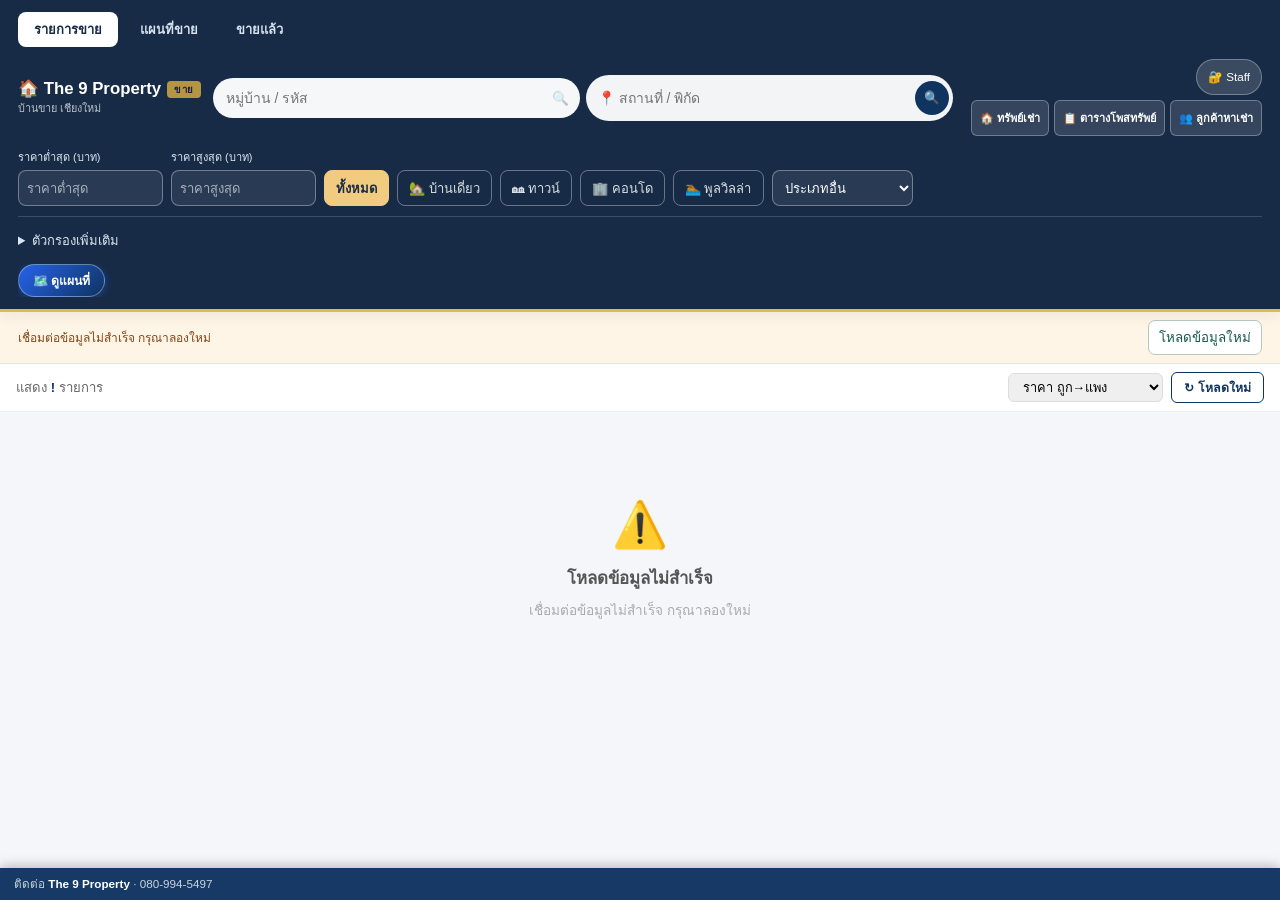
==== commit 1c660af3: "Add files via upload" ====
--- a/index.html
+++ b/index.html
@@ -1035,90 +1035,12 @@
 function closeStaffModal() {
   document.getElementById('staffLoginModal').classList.remove('open');
 }
-function doStaffLogin() {
-  var pw = document.getElementById('staffPasswordInput').value;
-  if (!pw) { document.getElementById('staffLoginErr').textContent = 'กรุณาใส่รหัสผ่าน'; return; }
-  if (USE_MOCK_DATA) {
-    // mock: รหัส 456258
-    if (pw === '456258') {
-      try { StaffSession.set(pw); } catch(e) {}
-      closeStaffModal();
-      updateStaffBtn();
-      // เติม mock owner ให้ดูภาพรวม
-      allData.forEach(function(p) {
-        p.ownerName = 'เจ้าของทรัพย์';
-        p.ownerTel  = '0812345678';
-        p.lat = 18.79; p.lng = 98.99;
-      });
-      applyFilters();
-      showToast('✅ เข้าสู่ระบบสำเร็จ (mock)');
-    } else {
-      document.getElementById('staffLoginErr').textContent = '❌ รหัสผ่านไม่ถูกต้อง (mock: 456258)';
-    }
-    return;
-  }
-  document.getElementById('staffLoginErr').textContent = '⏳ กำลังตรวจสอบ...';
-  try { StaffSession.set(pw); } catch(e) {}
-  var url = SCRIPT_URL + '?type=' + API_TYPE + '&token=' + encodeURIComponent(pw);
-  fetch(url)
-    .then(function(r) { return r.json(); })
-    .then(function(json) {
-      if (json.staff === true) {
-        closeStaffModal();
-        updateStaffBtn();
-        allData = json.data || [];
-        applyFilters();
-        showToast('✅ เข้าสู่ระบบสำเร็จ');
-      } else {
-        try { StaffSession.clear(); } catch(e) {}
-        document.getElementById('staffLoginErr').textContent = '❌ รหัสผ่านไม่ถูกต้อง';
-      }
-    })
-    .catch(function(err) {
-      try { StaffSession.clear(); } catch(e) {}
-      document.getElementById('staffLoginErr').textContent = '⚠️ เชื่อมต่อไม่ได้: ' + err.message;
-    });
-}
+function doStaffLogin() { return SaleApp.login(); }
 
 // ═══════════════════════════════════════════════════════════
 //  LOAD DATA
 // ═══════════════════════════════════════════════════════════
-function loadData(manual) {
-  var btn = document.getElementById('btnRefresh');
-  btn.classList.add('spinning'); btn.disabled = true;
-  showLoading();
-
-  if (USE_MOCK_DATA) {
-    setTimeout(function() {
-      btn.classList.remove('spinning'); btn.disabled = false;
-      allData = MOCK_DATA.slice();
-      applyFilters();
-      if (manual) showToast('✅ โหลด mock-data สำเร็จ ' + allData.length + ' รายการ');
-    }, 400);
-    return;
-  }
-
-  var params = ['type=' + API_TYPE];
-  if (manual) params.push('refresh=1');
-  var token = getStaffToken();
-  if (token) params.push('token=' + encodeURIComponent(token));
-  params.push('_t=' + Date.now());  // cache-buster: กัน Google dispatch-cache คืนการ์ดค้าง
-  var url = SCRIPT_URL + '?' + params.join('&');
-
-  fetch(url)
-    .then(function(r) { return r.json(); })
-    .then(function(json) {
-      btn.classList.remove('spinning'); btn.disabled = false;
-      if (json.error || !json.ok) { showError(json.error || json.msg || 'ไม่ทราบสาเหตุ'); return; }
-      allData = json.data || [];
-      applyFilters();
-      if (manual) showToast('✅ โหลดข้อมูลสำเร็จ ' + allData.length + ' รายการ');
-    })
-    .catch(function(err) {
-      btn.classList.remove('spinning'); btn.disabled = false;
-      showError('เชื่อมต่อไม่ได้: ' + err.message);
-    });
-}
+function loadData(manual) { return SaleApp.load(!!manual); }
 
 // ═══════════════════════════════════════════════════════════
 //  FILTER & SORT
@@ -1200,7 +1122,7 @@
   var filtered = allData.filter(function(p) {
     if (!saleExtraPass(p)) return false;
     if (activeTypes.length && activeTypes.indexOf(p.type) === -1) return false;
-    if (p.price > 0 && (p.price < priceMin || p.price > priceMax)) return false;
+    if ((priceMin > 0 || priceMax !== Infinity) && (!(Number(p.price) > 0) || p.price < priceMin || p.price > priceMax)) return false;
     if (bed !== 'all') {
       var br = parseInt(p.bedroom) || 0;
       if (bed === '9' && br < 9) return false;
@@ -1986,7 +1908,7 @@
   if (!Array.isArray(results) || results.length === 0) {
     dd.innerHTML = '<div class="geo-dropdown-empty">' +
       '😕 ไม่พบสถานที่ "' + escapeHtml(originalQuery || q) + '"<br>' +
-      '<small style="color:#aaa;font-size:0.78rem;">ลองพิมพ์ชื่อเต็ม หรือกด chip ลัดด้านล่าง</small>' +
+      '<small style="color:#aaa;font-size:0.78rem;">ลองพิมพ์ชื่อเต็ม หรือพิกัดละติจูด ลองจิจูดด้านล่าง</small>' +
     '</div>';
     return;
   }
@@ -2059,23 +1981,7 @@
 }
 function copyCoords() { copyText(_coordsHref); }
 var _captionCache = {}, _captionText = '';
-function loadCaption(code, isSale) {
-  var block = document.getElementById('dCaptionBlock');
-  var pre   = document.getElementById('dCaptionText');
-  if (!block || !pre) return;
-  _captionText = ''; block.style.display = 'none';
-  var token = getStaffToken();
-  if (!code || !token) return;
-  function show(t){ _captionText = t; pre.textContent = t; block.style.display = ''; }
-  if (_captionCache[code] != null) { show(_captionCache[code]); return; }
-  pre.textContent = 'กำลังโหลด…'; block.style.display = '';
-  var url = SCRIPT_URL + '?action=caption&code=' + encodeURIComponent(code) +
-            '&token=' + encodeURIComponent(token) + (isSale ? '&type=sale' : '');
-  fetch(url).then(function(r){ return r.json(); }).then(function(j){
-    if (j && j.ok && j.caption) { _captionCache[code] = j.caption; show(j.caption); }
-    else { pre.textContent = '— ยังไม่มีไฟล์ประกาศ (รหัส-1)'; }
-  }).catch(function(){ pre.textContent = '— โหลดไม่สำเร็จ'; });
-}
+// Caption requests are handled by the shared sale controller.
 function copyCaption() { copyText(_captionText); }
 
 function showToast(msg) {
--- a/sale-features.css
+++ b/sale-features.css
@@ -12,3 +12,19 @@
 .search-tools .geo-input-wrap{width:100%;min-width:0}.search-tools .geo-input-wrap input{flex:1;width:0}.search-tools .geo-dropdown{left:auto;right:0;width:max(100%,280px);min-width:0;max-width:calc(100vw - 28px)}
 @media(max-width:600px){.header{position:relative}.header-row1{display:grid;grid-template-columns:minmax(0,1fr) auto;gap:6px}.header-row1>.search-tools{grid-column:1/-1;grid-row:2}.header-row1>.staff-controls{grid-column:2;grid-row:1}.header-logo,.logo{font-size:14px}.staff-nav{max-width:180px}.header-row2{flex-wrap:nowrap;overflow-x:auto;overflow-y:hidden;padding-bottom:0}.header-row2>*{flex:0 0 auto}.header-row2 .filter-select:not(.filter-num){flex:0 0 130px;min-width:130px}.header-row2 .filter-select.room-feature-select{flex-basis:160px;min-width:160px;max-width:none}.header-row2 input{width:108px}.search-tools input{font-size:16px!important;padding-left:8px!important}.search-tools input::placeholder{font-size:11px}.search-icon{display:none}.search-tools .search-clear-btn{padding:0 7px;font-size:11px}.map-area{min-height:260px}.back-btn{display:none}}
 @media(max-width:600px) and (max-height:700px){html,body{height:auto;min-height:100%;overflow-y:auto}.map-area{flex:none;height:260px}}
+
+/* Shared sale workspace: clear navigation, progressive filters and readable details. */
+:root{--sale-ink:#172b46;--sale-accent:#136f63;--sale-line:#dce4ec}
+body{font-family:'Segoe UI','Noto Sans Thai',sans-serif;color:var(--sale-ink)}
+.header{background:#172b46;border-bottom:3px solid #e3b65b;padding:12px 18px;box-shadow:0 3px 14px #172b4614}
+.sale-page-nav{display:flex;gap:6px;margin:0 0 12px;align-items:center}.sale-page-nav a{padding:7px 16px;color:#d6e0ef;border-radius:8px;text-decoration:none;font-size:13px;font-weight:600}.sale-page-nav a[aria-current]{background:#fff;color:#172b46}
+.header-row1{gap:12px}.header-row2{gap:8px;margin-top:12px;align-items:end;flex-wrap:wrap;overflow:visible}
+.filter-btn,.staff-btn,.staff-nav a{min-height:36px;display:inline-flex;align-items:center;justify-content:center}.filter-btn{font-size:13px;border-radius:8px}.filter-btn.active{background:#f0cb80;border-color:#f0cb80;color:#172b46}
+.sale-price-field{display:flex;flex-direction:column;gap:4px;min-width:130px}.sale-price-field>span{font-size:11px;color:#dce5ef}.sale-price-field input{width:145px;min-height:36px;border-radius:8px;font-size:13px}
+.sale-advanced{margin-top:10px;border-top:1px solid #ffffff28;padding-top:8px}.sale-advanced summary{cursor:pointer;font-size:13px;color:#dce5ef;padding:5px 0;min-height:32px}.sale-filter-grid{display:grid;grid-template-columns:repeat(auto-fit,minmax(145px,1fr));gap:12px;padding:10px 0 6px;max-height:34vh;overflow:auto}.sale-filter-field{display:flex;flex-direction:column;gap:5px}.sale-filter-field>span{font-size:12px;color:#dce5ef}.sale-filter-field input,.sale-filter-field select{width:100%;max-width:none;min-height:40px;border-radius:8px;font-size:13px;background:#fff;color:#172b46;padding:8px;border:1px solid #ced8e4}.sale-filter-field input::placeholder{color:#718096}
+.sale-status{display:flex;gap:12px;align-items:center;justify-content:space-between;padding:8px 18px;flex-shrink:0;background:#f1f7f5;border-bottom:1px solid #d9e7e1;font-size:12px;min-height:44px}.sale-status span{min-width:0;overflow-wrap:anywhere}.sale-status button{flex-shrink:0;border:1px solid #b6c8c2;border-radius:7px;background:white;color:#14594e;padding:6px 10px;cursor:pointer}.sale-status[data-state=error],.sale-status[data-state=warning]{background:#fff5e6;color:#824414}.sale-status[data-state=loading]{background:#eef4fb}.sale-status button:disabled{opacity:.5}
+.modal-block{white-space:normal!important;padding:16px!important;margin:12px 20px!important}.modal-block #dBonus,.modal-block #dInfo{white-space:pre-wrap;line-height:1.6}.modal-block .blk-title{margin-bottom:8px!important}.modal-info{padding:20px}.modal-row{gap:14px}.modal-row .val,.val-copy{min-width:0;overflow-wrap:anywhere}.modal-row .lbl{flex-shrink:0}.caption-text{font-size:13px;max-height:240px;line-height:1.65}.staff-section{margin:12px 20px 20px!important;padding:16px!important}.staff-actions{flex-wrap:wrap}.staff-actions a{min-height:42px}.modal-closebar{padding:10px 16px;font-size:14px;color:#172b46}.modal-closebar .modal-close{min-width:40px;min-height:40px}.modal-overlay .modal{max-height:92dvh}.modal-overlay{z-index:3000}.staff-modal-overlay{z-index:4000}#dSaleAction>.sale-action-button{min-height:44px;font-size:13px}.sale-action-button:disabled{cursor:not-allowed}.sale-delete-code-label{font-size:13px!important}.sale-delete-code-label::before{content:'รหัสยืนยันการลบ'}
+button:focus-visible,a:focus-visible,input:focus-visible,select:focus-visible,summary:focus-visible{outline:3px solid #59b5ed!important;outline-offset:3px}
+.card-strip{height:165px}.card-footer .photo-download-button{min-height:40px}.back-btn{display:none}.search-tools input{min-height:40px}.search-tools .geo-btn-search{width:34px;height:34px}.search-clear-btn{min-height:40px!important}.other-type-select{max-width:230px;min-height:36px;font-size:13px;border-radius:8px}
+@media(max-width:700px){.header{padding:10px 12px}.sale-page-nav{margin-bottom:8px}.sale-page-nav a{flex:1;padding:7px 8px;text-align:center}.header-row1{grid-template-columns:minmax(0,1fr) auto}.staff-nav{max-width:170px}.staff-nav a{font-size:10px;min-height:28px}.header-row2{display:flex;flex-wrap:wrap;overflow:visible;gap:6px}.header-row2 .filter-select:not(.filter-num){flex:initial;min-width:110px}.sale-price-field{flex:1;min-width:42%}.sale-price-field input{width:100%}.header-row2 .type-btn{padding:6px 9px;font-size:12px}.sale-filter-grid{grid-template-columns:repeat(2,minmax(0,1fr));max-height:30vh}.sale-status{padding:8px 12px;font-size:11px}.map-area{min-height:220px}.card-strip{height:158px}.mini-card{flex-basis:280px}.modal-block{margin:10px 12px!important}.staff-section{margin:10px 12px 16px!important}.search-tools{grid-template-columns:minmax(0,1fr) minmax(0,1fr)}.search-tools .search-clear-btn{grid-column:1/-1;justify-self:end}.modal-info{padding:16px}.modal-overlay .modal{max-height:94dvh}.modal-price{font-size:26px}}
+@media(prefers-reduced-motion:reduce){*,*::before,*::after{scroll-behavior:auto!important;animation-duration:.01ms!important;transition-duration:.01ms!important}}
--- a/photo-download.css
+++ b/photo-download.css
@@ -0,0 +1,29 @@
+.photo-download-button {
+  display: block; width: 100%; flex: 1 0 100%; padding: 10px 12px;
+  border: 1px solid #c9ad69; border-radius: 9px; background: #fff8e7;
+  color: #604813; font: inherit; font-size: 13px; font-weight: 600;
+  cursor: pointer; min-height: 44px; text-align: center;
+}
+.photo-download-button:hover { background: #ffedc1; }
+.photo-download-button:disabled { opacity: .65; cursor: wait; }
+.photo-download-button:focus-visible, .photo-download-save:focus-visible,
+.photo-download-close:focus-visible { outline: 3px solid #4285f4; outline-offset: 2px; }
+#dPhotoDownload { padding-top: 10px; }
+.photo-download-panel {
+  position: relative; margin-top: 12px;
+  width: 100%; box-sizing: border-box;
+  padding: 18px; border: 1px solid #dccca5; border-radius: 14px;
+  background: #fff; color: #252525; box-shadow: 0 6px 32px #0003;
+  font: 14px/1.6 sans-serif;
+}
+.photo-download-panel p { margin: 0 28px 12px 0; overflow-wrap: anywhere; }
+.photo-download-floating { position: fixed; z-index: 4500; bottom: 16px; left: 50%; transform: translateX(-50%); width: min(480px, calc(100% - 24px)); max-height: 70vh; overflow: auto; }
+.photo-download-close {
+  position: absolute; top: 3px; right: 3px; width: 44px; height: 44px;
+  background: transparent; border: 0; font-size: 26px; cursor: pointer; color: #555;
+}
+.photo-download-save {
+  display: inline-block; box-sizing: border-box; min-height: 44px;
+  padding: 10px 14px; margin: 4px 8px 0 0; border: 0; border-radius: 8px;
+  background: #604813; color: #fff; text-decoration: none; cursor: pointer; font: inherit;
+}
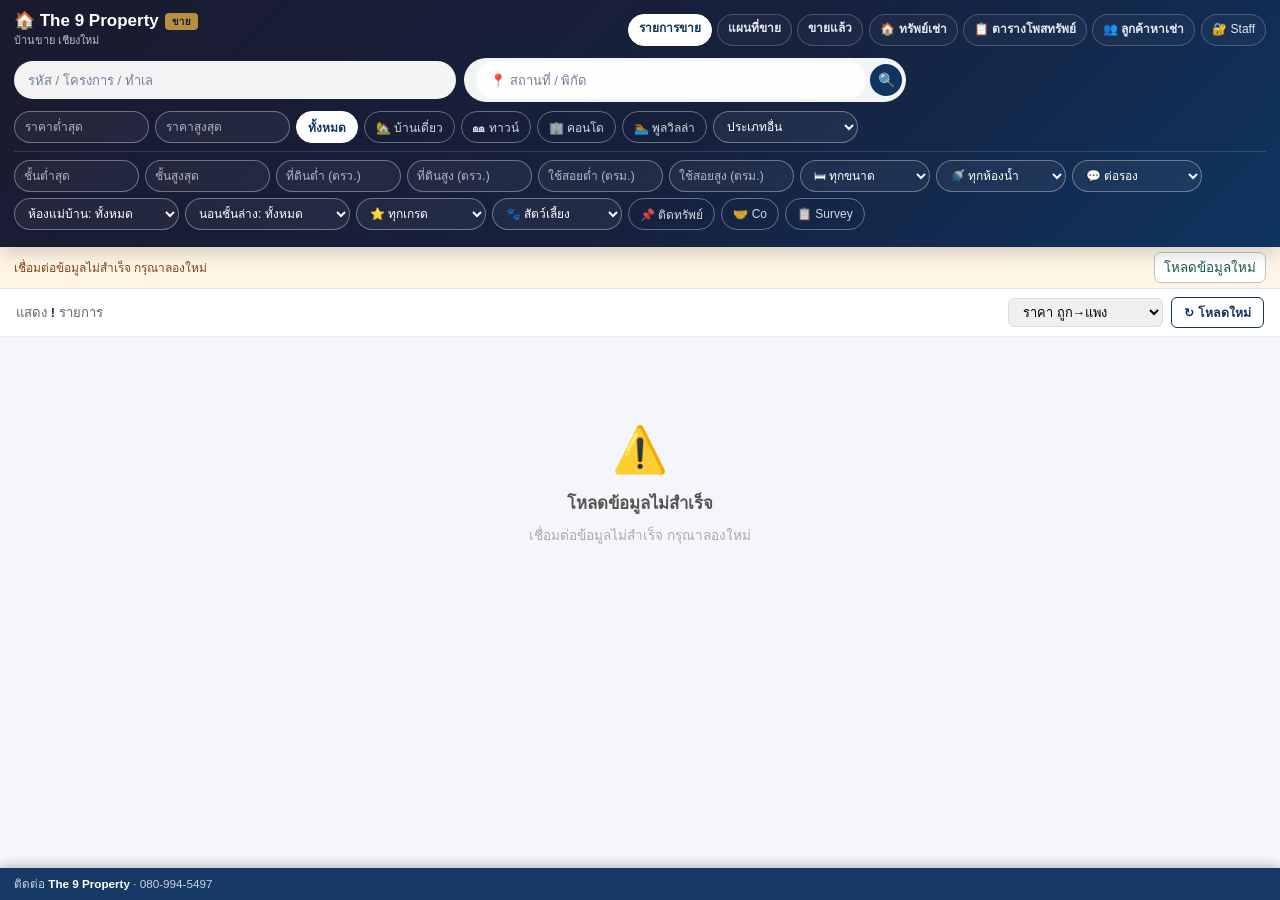
==== commit 1760b0f5: "Add files via upload" ====
--- a/index.html
+++ b/index.html
@@ -765,8 +765,8 @@
       <div class="modal-row"><span class="lbl">เบอร์โทร</span>
         <span class="val-copy"><span class="val" id="dOwnerTel">–</span><button type="button" class="btn-copy" title="คัดลอกเบอร์โทร" onclick="copyText(document.getElementById('dOwnerTel').textContent)">📋</button></span></div>
       <div class="modal-row" id="dFacebookRow" style="display:none;"><span class="lbl">โพส FB</span> <span class="val" id="dFacebookVal">–</span></div>
-      <div class="modal-row"><span class="lbl">พิกัด</span>
-        <span class="val-copy"><span class="val" id="dCoords">–</span><button type="button" class="btn-copy" id="dCoordsCopy" title="คัดลอกลิงก์ Google Maps" onclick="copyCoords()">📋</button></span></div>
+      <div class="modal-row"><span class="lbl">Google Maps</span>
+        <span class="val-copy"><span class="val" id="dCoords">–</span><button type="button" class="btn-copy" id="dCoordsCopy" title="คัดลอกลิงก์ Google Maps" aria-label="คัดลอกลิงก์ Google Maps" onclick="copyCoords()">คัดลอก</button></span></div>
       <div class="staff-actions">
         <a id="dCallOwner" href="#">📞 โทรเจ้าของ</a>
         <a id="dMapsLink" class="maps" href="#" target="_blank" rel="noopener">🗺 ดูใน Maps</a>
@@ -808,7 +808,7 @@
 
 // ★ API endpoint ฝั่งขาย — Boom เปลี่ยนเป็น URL จริงเมื่อ deploy Apps Script เสร็จ
 // ส่ง ?type=sale เพื่อให้ doGet อ่านชีต "รายชื่อบ้านขาย" แทน "รายชื่อบ้านเช่า"
-const SCRIPT_URL   = 'https://script.google.com/macros/s/AKfycbxToJv9BzTiEAoFuqCcWpAFFmfHzO468av1OCYnjwEwlRfw8IJI3XrFWtYS19N7Uy3JPA/exec';   // ตัวอย่าง: 'https://script.google.com/macros/s/AKfycb.../exec'
+const SCRIPT_URL   = 'https://script.google.com/macros/s/AKfycbxu4qqxY58PGGIRBIfLWkCwj9TMIUdCB3DWg7xT2setU60hQsjDwisCplNVpka9UW-zFg/exec';   // ตัวอย่าง: 'https://script.google.com/macros/s/AKfycb.../exec'
 const API_TYPE     = 'sale';
 
 // ★ ตอนยังไม่มี SCRIPT_URL → ใช้ mock-data เพื่อ preview UI
@@ -1137,10 +1137,7 @@
     if (activeAgent === 'co'     && !p.coAgent) return false;
     if (activeAgent === 'direct' &&  p.coAgent) return false;
     if (activeAgent === 'survey' && !isSurvey(p)) return false;
-    if (search) {
-      var hay = (p.code||'') + ' ' + (p.project||'') + ' ' + (p.location||'') + ' ' + (p.type||'') + ' ' + (p.ownerName||'') + ' ' + (p.contact||'') + ' ' + (p.ownerTel||'') + ' ' + (p.ownerTelRaw||'') + ' ' + String(p.ownerTel||'').replace(/[^0-9]/g,'');
-      if (!searchMatch(hay, search)) return false;
-    }
+  if (search && !saleSearchMatch(p, search)) return false;
     return true;
   });
 
@@ -1409,7 +1406,7 @@
       var mapsHref = 'https://www.google.com/maps?q=' + latNum + ',' + lngNum;
       _coordsHref = mapsHref;
       coordsEl.innerHTML = '<a href="' + mapsHref + '" target="_blank" rel="noopener">' +
-        latNum.toFixed(6) + ', ' + lngNum.toFixed(6) + ' 🗺</a>';
+        mapsHref + '</a>';
       mapsLink.href = mapsHref;
       mapsLink.style.opacity = '1'; mapsLink.style.pointerEvents = '';
       if (coordsCopy) coordsCopy.style.display = '';
--- a/sale-features.css
+++ b/sale-features.css
@@ -28,3 +28,47 @@
 .card-strip{height:165px}.card-footer .photo-download-button{min-height:40px}.back-btn{display:none}.search-tools input{min-height:40px}.search-tools .geo-btn-search{width:34px;height:34px}.search-clear-btn{min-height:40px!important}.other-type-select{max-width:230px;min-height:36px;font-size:13px;border-radius:8px}
 @media(max-width:700px){.header{padding:10px 12px}.sale-page-nav{margin-bottom:8px}.sale-page-nav a{flex:1;padding:7px 8px;text-align:center}.header-row1{grid-template-columns:minmax(0,1fr) auto}.staff-nav{max-width:170px}.staff-nav a{font-size:10px;min-height:28px}.header-row2{display:flex;flex-wrap:wrap;overflow:visible;gap:6px}.header-row2 .filter-select:not(.filter-num){flex:initial;min-width:110px}.sale-price-field{flex:1;min-width:42%}.sale-price-field input{width:100%}.header-row2 .type-btn{padding:6px 9px;font-size:12px}.sale-filter-grid{grid-template-columns:repeat(2,minmax(0,1fr));max-height:30vh}.sale-status{padding:8px 12px;font-size:11px}.map-area{min-height:220px}.card-strip{height:158px}.mini-card{flex-basis:280px}.modal-block{margin:10px 12px!important}.staff-section{margin:10px 12px 16px!important}.search-tools{grid-template-columns:minmax(0,1fr) minmax(0,1fr)}.search-tools .search-clear-btn{grid-column:1/-1;justify-self:end}.modal-info{padding:16px}.modal-overlay .modal{max-height:94dvh}.modal-price{font-size:26px}}
 @media(prefers-reduced-motion:reduce){*,*::before,*::after{scroll-behavior:auto!important;animation-duration:.01ms!important;transition-duration:.01ms!important}}
+
+/* Rental-style toolbar: soft gradient, pill controls and generous search fields. */
+.header{background:linear-gradient(135deg,#1a1a2e 0%,#16213e 55%,#0f3460 100%);padding:10px 14px;border-bottom:0;box-shadow:0 4px 20px #0003}
+.header-row1{display:flex;align-items:center;gap:12px;margin-bottom:9px}.header-logo{font-size:17px;flex-shrink:0}.header-logo>span:last-child:not(.badge-sale):not(.sale-tag){font-size:11px}
+.staff-controls{flex-direction:row;align-items:center;gap:6px;margin-left:auto;min-width:0;flex-shrink:1}
+.sale-page-nav,.staff-nav{display:flex;flex-wrap:nowrap;gap:5px;margin:0;max-width:none;flex-shrink:0}
+.sale-page-nav a,.staff-nav a,.staff-btn{min-height:32px;padding:6px 10px;font-size:12px;line-height:1.2;border-radius:50px;white-space:nowrap;border:1px solid #ffffff35;background:#ffffff08;color:#e4eaf3}
+.sale-page-nav a[aria-current]{background:#fff;color:#0f3460;border-color:#fff}.sale-page-nav a:hover,.staff-nav a:hover{background:#ffffff22}
+.search-tools{display:grid;grid-template-columns:minmax(0,1fr) minmax(0,1fr) auto;gap:8px;width:min(900px,100%);flex:none;margin:0 0 9px}
+.search-tools .search-wrap,.search-tools .geo-search-container{width:auto;flex:initial;min-width:0}
+.search-tools input,.search-tools .search-wrap input,.search-tools .geo-input-wrap input{height:38px;min-height:38px;font-size:14px;padding:8px 14px;border-radius:50px;background:#fffffff2;color:#333}
+.search-tools input::placeholder{color:#718096;font-size:13px}.search-tools .search-icon{display:none}.search-tools .geo-btn-search{width:32px;height:32px;font-size:14px}
+.search-tools .search-clear-btn{min-height:34px!important;padding:6px 11px;font-size:12px;align-self:center;border-radius:50px}
+.header-row2{margin-top:0;gap:6px;align-items:center;flex-wrap:wrap;overflow:visible}
+.header-row2 .filter-btn,.sale-filter-grid>.filter-btn{min-height:32px;padding:5px 11px;font-size:12px;border-radius:50px;border:1.5px solid #ffffff59;background:transparent;color:#ffffffd1}
+.filter-btn.active,.header-row2 .filter-btn.active,.sale-filter-grid>.filter-btn.active{background:#fff;color:#0f3460;border-color:#fff;font-weight:700}
+.sale-price-field,.sale-filter-field{position:relative;display:block;min-width:0;flex:none}
+.sale-price-field>span,.sale-filter-field>span{position:absolute;width:1px;height:1px;padding:0;margin:-1px;overflow:hidden;clip:rect(0,0,0,0);white-space:nowrap}
+.sale-price-field input{width:135px;height:32px;min-height:32px;padding:5px 10px;font-size:12px;border-radius:50px;border:1.5px solid #ffffff59;background:#ffffff0d;color:#fff}
+.sale-advanced{margin-top:8px;padding-top:8px;border-top:1px solid #ffffff20}.sale-filter-grid{display:flex;flex-wrap:wrap;align-items:center;gap:6px;padding:0;max-height:none;overflow:visible}
+.sale-filter-field input,.sale-filter-field select,.other-type-select{height:32px;min-height:32px;width:125px;max-width:none;padding:5px 9px;font-size:12px;border-radius:50px;border:1.5px solid #ffffff59;background:#ffffff0d;color:#fff}
+.sale-filter-field input::placeholder,.sale-price-field input::placeholder{color:#ffffffa6}.sale-filter-field select{width:130px}.sale-filter-field select option,.other-type-select option{background:#fff;color:#333}
+#selMaidRoom,#selDownstairsBedroom{width:165px}.other-type-select{width:145px;min-width:0!important}.geo-row:empty{display:none}
+.sale-status{min-height:34px;padding:5px 14px;gap:8px;font-size:12px}.sale-status button{padding:4px 9px}
+@media(max-width:1100px){.header-row1{flex-wrap:wrap}.staff-controls{max-width:100%;overflow-x:auto;scrollbar-width:thin}}
+@media(max-width:700px){.header{padding:10px}.header-row1{gap:8px}.header-logo{font-size:16px}.staff-controls{width:100%;margin-left:0;justify-content:flex-start}.sale-page-nav a,.staff-nav a,.staff-btn{padding:6px 9px;font-size:12px;min-height:32px}.sale-page-nav a{flex:initial}.search-tools{grid-template-columns:minmax(0,1fr);gap:7px;margin-bottom:9px}.search-tools input{font-size:16px!important}.search-tools input::placeholder{font-size:13px}.search-tools .search-clear-btn{grid-column:auto;justify-self:start}.header-row2{gap:6px}.sale-price-field{flex:1 1 calc(50% - 6px);min-width:0}.sale-price-field input{width:100%}.header-row2 .type-btn{font-size:12px;padding:5px 10px}.sale-filter-grid{gap:6px}.sale-filter-field{flex:1 1 calc(33.333% - 6px);min-width:0}.sale-filter-field input,.sale-filter-field select{width:100%;min-width:0;font-size:11px;padding:5px 7px}#selMaidRoom,#selDownstairsBedroom{width:100%}.sale-filter-field:has(#selMaidRoom),.sale-filter-field:has(#selDownstairsBedroom){flex-basis:calc(50% - 6px)}.sale-status{padding:5px 10px}}
+
+/* Maps prioritize the canvas: all filters share full-width rows, with a small card strip. */
+body.sale-map{height:100dvh;min-height:0;overflow:hidden}
+.sale-map .header{padding:6px 10px}.sale-map .header-row1{margin-bottom:5px;gap:8px}.sale-map .header-logo{font-size:15px}.sale-map .header-logo .sub{font-size:10px}
+.sale-map .sale-page-nav a,.sale-map .staff-nav a,.sale-map .staff-btn{min-height:28px;padding:4px 8px;font-size:11px}
+.sale-map .header-row2{gap:4px;align-items:center}.sale-map .search-tools{display:contents}
+.sale-map .search-tools .search-wrap,.sale-map .search-tools .geo-search-container{flex:2 1 220px;width:auto;min-width:180px}
+.sale-map .search-tools input,.sale-map .search-tools .search-wrap input,.sale-map .search-tools .geo-input-wrap input{height:30px;min-height:30px;padding:5px 10px;font-size:13px}
+.sale-map .search-tools .geo-btn-search{width:26px;height:26px}.sale-map .search-tools .search-clear-btn{min-height:28px!important;padding:4px 8px;font-size:11px}
+.sale-map .sale-price-field,.sale-map .sale-filter-field{flex:1 1 92px}.sale-map .sale-filter-field:has(#selMaidRoom),.sale-map .sale-filter-field:has(#selDownstairsBedroom){flex-basis:140px}
+.sale-map .sale-price-field input,.sale-map .sale-filter-field input,.sale-map .sale-filter-field select{width:100%;height:28px;min-height:28px;padding:4px 8px;font-size:11px}
+.sale-map .header-row2>.filter-btn{flex:1 1 auto;min-height:28px;padding:4px 8px;font-size:11px}.sale-map .other-type-select{flex:1 1 120px;width:auto;height:28px;min-height:28px;padding:4px 8px;font-size:11px}
+.sale-map .sale-status{min-height:28px;padding:3px 10px;font-size:11px}.sale-map .sale-status button{padding:2px 8px}
+.sale-map .map-area{min-height:0;flex:1 1 0}.sale-map .card-strip{height:112px;padding:5px 6px 6px;gap:7px;scroll-padding:6px}.sale-map .mini-card{flex-basis:260px;border-radius:9px}.sale-map .mc-photo{flex-basis:78px}.sale-map .mc-info{padding:5px 7px;gap:1px}.sale-map .mc-price{font-size:14px}.sale-map .mc-price-per{font-size:9px;line-height:1.15}.sale-map .mc-name{font-size:11px;margin:1px 0;line-height:1.2}.sale-map .mc-loc{font-size:10px;line-height:1.2}.sale-map .mc-tags{max-height:18px;gap:3px;padding-right:22px}.sale-map .mc-tag,.sale-map .mc-tags .sale-feature-tag{font-size:9px;padding:1px 4px;margin:0}.sale-map .mc-pin{width:24px;height:24px;right:4px;bottom:4px}
+@media(max-width:700px){.sale-map .header{padding:5px 7px}.sale-map .header-row1{gap:4px;margin-bottom:4px}.sale-map .staff-controls{width:100%}.sale-map .header-row2{gap:4px}.sale-map .search-tools .search-wrap,.sale-map .search-tools .geo-search-container{flex:1 1 calc(50% - 4px);min-width:0;max-width:none}.sale-map .search-tools input{font-size:16px!important}.sale-map .search-tools input::placeholder{font-size:11px}.sale-map .sale-price-field,.sale-map .sale-filter-field{flex:1 1 calc(33.333% - 4px);min-width:0}.sale-map .sale-filter-field:has(#selMaidRoom),.sale-map .sale-filter-field:has(#selDownstairsBedroom){flex-basis:calc(50% - 4px)}.sale-map .card-strip{height:106px}.sale-map .mini-card{flex-basis:245px}.sale-map .mc-photo{flex-basis:72px}.sale-map .sale-status{padding:3px 7px}}
+
+.sale-map #selMaidRoom,.sale-map #selDownstairsBedroom{width:100%}
+#dCoords{min-width:0;overflow-wrap:anywhere;white-space:normal;overflow:visible;font-size:12px}#dCoordsCopy{width:auto;min-width:52px;min-height:30px;padding:4px 7px;flex-shrink:0;font-size:11px}
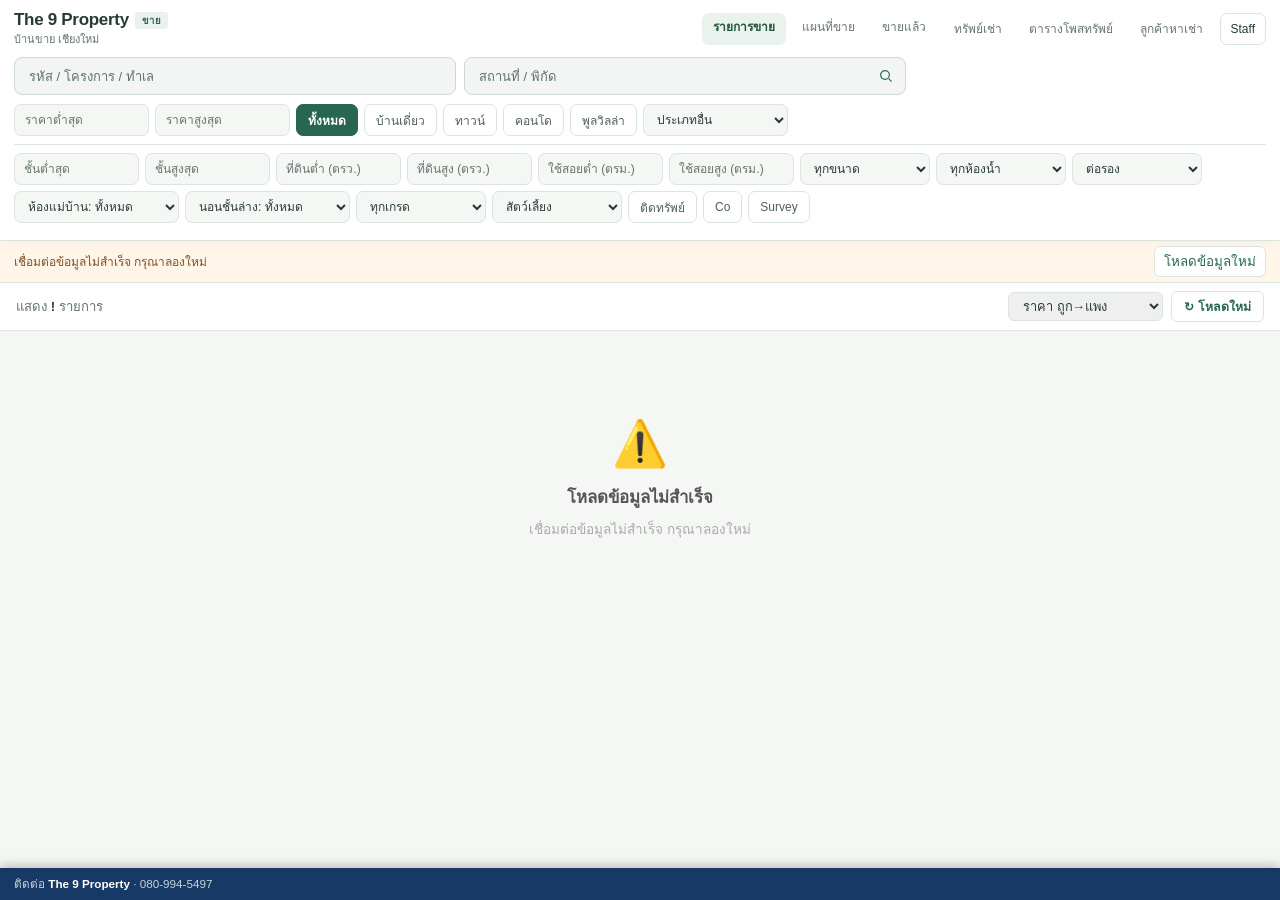
==== commit aa14705e: "Add files via upload" ====
--- a/index.html
+++ b/index.html
@@ -1016,7 +1016,7 @@
 }
 function staffBtnClick() {
   if (isStaffLoggedIn()) {
-    if (confirm('ออกจากระบบทีมงาน?')) {
+    if (confirm(window.SaleI18n ? SaleI18n.t('ออกจากระบบทีมงาน?') : 'ออกจากระบบทีมงาน?')) {
       try { StaffSession.clear(); } catch(e) {}
       updateStaffBtn();
       loadData(false);
@@ -1402,17 +1402,17 @@
     var mapsLink = document.getElementById('dMapsLink');
     var coordsEl = document.getElementById('dCoords');
     var coordsCopy = document.getElementById('dCoordsCopy');
-    if (!isNaN(latNum) && !isNaN(lngNum)) {
-      var mapsHref = 'https://www.google.com/maps?q=' + latNum + ',' + lngNum;
+    var mapsHref = saleMapsHref(p);
+    if (mapsHref) {
       _coordsHref = mapsHref;
-      coordsEl.innerHTML = '<a href="' + mapsHref + '" target="_blank" rel="noopener">' +
-        mapsHref + '</a>';
+      coordsEl.innerHTML = '<a href="' + escapeHtml(mapsHref) + '" target="_blank" rel="noopener">' +
+        escapeHtml(mapsHref) + '</a>';
       mapsLink.href = mapsHref;
       mapsLink.style.opacity = '1'; mapsLink.style.pointerEvents = '';
       if (coordsCopy) coordsCopy.style.display = '';
     } else {
       _coordsHref = '';
-      coordsEl.textContent = '— ไม่ระบุพิกัด';
+      coordsEl.textContent = '— ไม่มีลิงก์ Google Maps ในคอลัมน์ AC';
       mapsLink.href = '#'; mapsLink.style.opacity = '0.4'; mapsLink.style.pointerEvents = 'none';
       if (coordsCopy) coordsCopy.style.display = 'none';
     }
--- a/sale-features.css
+++ b/sale-features.css
@@ -72,3 +72,50 @@
 
 .sale-map #selMaidRoom,.sale-map #selDownstairsBedroom{width:100%}
 #dCoords{min-width:0;overflow-wrap:anywhere;white-space:normal;overflow:visible;font-size:12px}#dCoordsCopy{width:auto;min-width:52px;min-height:30px;padding:4px 7px;flex-shrink:0;font-size:11px}
+
+/* Minimal sale theme. Geometry stays compact, especially on map pages. */
+:root{--sale-ink:#273b35;--sale-accent:#286552;--sale-line:#dce4df;--sale-muted:#65756e;--sale-surface:#f5f7f5;--sale-tint:#eaf2ed}
+body,body.sale-map{background:var(--sale-surface);color:var(--sale-ink);-webkit-font-smoothing:antialiased}
+.header{background:#fff;color:var(--sale-ink);border-bottom:1px solid var(--sale-line);box-shadow:0 2px 8px #273b3508}
+.header-logo{font-weight:700;letter-spacing:-.3px}.header-logo span,.header-logo .sub{color:var(--sale-muted);opacity:1;letter-spacing:0}.header-logo .badge-sale,.header-logo .sale-tag{background:var(--sale-tint);color:var(--sale-accent);border:0;font-weight:600;opacity:1}
+.sale-page-nav a,.staff-nav a,.staff-btn{background:transparent;color:var(--sale-muted);border-color:transparent;border-radius:7px;font-weight:500;box-shadow:none}
+.sale-page-nav a[aria-current],.staff-btn.logged-in{background:var(--sale-tint);color:#215440;border-color:transparent;font-weight:600}
+.sale-page-nav a:hover,.staff-nav a:hover,.staff-btn:hover{background:#f0f4f1;color:var(--sale-ink)}.staff-btn{border-color:var(--sale-line);color:var(--sale-ink)}
+.header-row2 .filter-btn,.sale-filter-grid>.filter-btn,.sale-map .header-row2>.filter-btn{border:1px solid var(--sale-line);background:#fff;color:#4e6058;border-radius:7px;font-weight:500}
+.header-row2 .filter-btn:hover,.sale-filter-grid>.filter-btn:hover{background:#f3f6f4;border-color:#b7c8be}
+.header-row2 .filter-btn.active,.sale-filter-grid>.filter-btn.active,.sale-map .header-row2>.filter-btn.active{background:var(--sale-accent);border-color:var(--sale-accent);color:#fff;font-weight:600}
+.sale-price-field input,.sale-filter-field input,.sale-filter-field select,.other-type-select{background:var(--sale-surface);color:var(--sale-ink);border:1px solid var(--sale-line);border-radius:7px;font-weight:400;color-scheme:light}
+.sale-filter-field input::placeholder,.sale-price-field input::placeholder{color:#65756e;opacity:1}
+.search-tools input,.search-tools .search-wrap input,.search-tools .geo-input-wrap input,.sale-map .search-tools input,.sale-map .search-tools .search-wrap input,.sale-map .search-tools .geo-input-wrap input{background:#f2f5f3;color:var(--sale-ink);border:1px solid #cdd9d1;border-radius:8px;box-shadow:none}
+.search-tools input::placeholder{color:#607268;opacity:1}.search-tools .geo-input-wrap{background:#f2f5f3;border:1px solid #cdd9d1;border-radius:8px;padding:0 3px 0 0;gap:0}
+.search-tools .geo-input-wrap input,.sale-map .search-tools .geo-input-wrap input{background:transparent;border:0;border-radius:8px 0 0 8px;height:36px;min-height:36px}
+.sale-map .search-tools .geo-input-wrap input{height:28px;min-height:28px}.search-tools .geo-btn-search{background:transparent;color:var(--sale-accent);border-radius:6px}.search-tools .geo-btn-search:hover{background:#e1ebe4}
+.search-tools .search-clear-btn{background:var(--sale-tint);border-color:#c4d8cc;color:#325f49;border-radius:7px}
+.sale-advanced{border-top-color:var(--sale-line)}.geo-dropdown{border:1px solid var(--sale-line);border-radius:10px;box-shadow:0 8px 24px #273b3514}.geo-dropdown-item:hover{background:var(--sale-tint)}
+.sale-status{background:#f7f9f7;border-bottom-color:var(--sale-line);color:var(--sale-muted)}.sale-status button,.btn-refresh{border:1px solid var(--sale-line);background:#fff;color:var(--sale-accent);border-radius:6px}.sale-status button:hover,.btn-refresh:hover{background:var(--sale-tint);color:var(--sale-accent)}
+.sale-status[data-state=warning],.sale-status[data-state=error]{background:#fff5e9;color:#825022}.sale-status[data-state=loading]{background:#f0f5f2}
+.stats-bar{background:#fff;border-bottom-color:var(--sale-line);color:var(--sale-muted)}.stats-bar strong{color:var(--sale-ink)}.sort-select{border-color:var(--sale-line);color:var(--sale-ink)}
+.grid{gap:16px}.card{border:1px solid var(--sale-line);border-radius:12px;box-shadow:0 2px 6px #273b3505}.card:hover{transform:translateY(-2px);box-shadow:0 7px 18px #273b3512;border-color:#b8cdc0}.card:hover .card-photo img{transform:scale(1.02)}
+.card-header{background:#fff;color:var(--sale-ink);border-bottom:1px solid #edf1ee}.card-project{font-weight:600}.card-code,.card-location{opacity:1;color:var(--sale-muted)}.card-code a.code-link{color:var(--sale-accent)}
+.card-type-badge,.badge-single,.badge-town,.badge-condo,.badge-villa{background:#edf3ef;color:#3b5f4c}.price-main,.modal-price,.mc-price,.pp-price{color:#c0392b;font-weight:700}.price-per span,.modal-price-per span,.modal-pill{background:#f1f5f2;color:#496457;border-color:var(--sale-line)}
+.tag,.tag-area,.sale-feature-tag,.mc-tag{background:#f1f5f2;color:#536a5d;font-weight:500}.card-footer{border-top-color:#edf1ee}.card-photo-placeholder,.modal-photo-placeholder,.mc-photo .ph,.pp-photo .ph{background:#edf2ee;color:#a4b3a9}
+.sale-map .card-strip{background:#f4f7f4;border-top:1px solid var(--sale-line)}.mini-card{box-shadow:0 1px 4px #273b3509;border-color:#e4ebe6}.mini-card:hover{box-shadow:0 3px 10px #273b3512}.mini-card.active{border-color:var(--sale-accent);box-shadow:0 0 0 1px var(--sale-accent)}.mc-pin{background:var(--sale-tint);color:var(--sale-accent);box-shadow:none}.mc-per,.pp-per{color:#5b7365!important}.mc-name,.pp-name{color:var(--sale-ink)}
+.mc-salebadge,.pp-salebadge,.modal-photo-sale{background:#edf3ef;color:#325b46;border:1px solid #d7e5dc;box-shadow:none}.mc-dist{background:#e3eee6;color:#315b46}
+.count-pill,.toggle-pill,.fab{background:#fff;border:1px solid var(--sale-line);border-radius:9px;box-shadow:0 2px 7px #273b3512;color:var(--sale-ink)}.count-pill{border-left:3px solid var(--sale-accent)}.count-pill .sub{color:var(--sale-muted)}.toggle-pill .dot{background:#5c9174}.toggle-pill.off{color:#7a877f}.leaflet-bar{border:1px solid var(--sale-line)!important;box-shadow:0 2px 7px #273b3512!important;border-radius:8px}
+.pm-sale{background:#c0392b}.pm-sale::after{color:#c0392b}.pm-neg{background:#b33e32}.pm-neg::after{color:#b33e32}.pm-inner{font-weight:600;box-shadow:0 2px 5px #273b3528}.pm-sel{background:#8f251f!important;border-color:#f5d0cc!important;box-shadow:0 3px 10px #8f251f40}.pm-sel::after{color:#8f251f!important}.pc-inner{background:#f3f8f4;border:2px solid #659378;color:#2f6047;box-shadow:0 2px 6px #273b3518}
+.modal-overlay,.staff-modal-overlay{background:#182b2459;backdrop-filter:blur(3px)}.modal,.staff-modal{border-radius:14px;box-shadow:0 16px 50px #182b242b}.modal-closebar{color:var(--sale-ink);border-bottom-color:var(--sale-line);font-weight:500}.modal-closebar .modal-close{background:#eef3ef;color:#51655a;min-width:34px;min-height:34px;width:34px;height:34px}
+.modal-title{font-weight:650;color:var(--sale-ink)}.modal-row{border-bottom-color:#edf1ee}.modal-row .lbl{color:var(--sale-muted)}.modal-row .val{font-weight:500;color:var(--sale-ink)}.modal-block,.modal-block.info,#dInfo{background:#f6f8f6!important;border:1px solid var(--sale-line)!important;color:var(--sale-ink)!important;border-radius:10px}.modal-block #dInfo{background:transparent!important;border:0!important}.blk-title,.modal-block.info .blk-title,.modal-section-title{color:#3f6550!important}
+.staff-section{background:#f5f8f5;border:1px solid #d8e4dc;border-radius:10px}.staff-section .staff-title,.staff-section .modal-row .lbl,.caption-head .lbl{color:#476b55}.staff-section .caption-block{border-top:1px solid var(--sale-line)}.caption-text{background:#fff;border-color:var(--sale-line);color:var(--sale-ink)}
+.staff-section .staff-actions a,.staff-section .staff-actions a.maps,.staff-section .staff-actions a.drive{background:#e8f0eb;color:#2d5c43;border:1px solid #d5e2d9;box-shadow:none;border-radius:7px}.btn-copy{background:#fff;border-color:#ccdad0;color:#39664c}.photo-download-button{background:#f2f6f3;color:#3d6550;border-color:#cfddd3;border-radius:8px}.photo-download-button:hover{background:#e9f1ec}.photo-download-panel,.sale-confirmation{border-color:#d1dfd5;box-shadow:0 4px 16px #273b3510}.photo-download-save,.btn-login-go{background:#286552;color:#fff}
+.staff-modal h3{color:var(--sale-ink)}.staff-modal input[type=password]{border:1px solid var(--sale-line);border-radius:8px;background:#f8faf8}.sale-action-button{background:#286552;border-color:#286552}.sale-action-button:hover{background:#1e5342}.sale-action-status{color:#4d6958}.sale-action-status[role=alert]{color:#a52c27}
+button:focus-visible,a:focus-visible,input:focus-visible,select:focus-visible,summary:focus-visible{outline:2px solid #47876b!important;outline-offset:2px}
+
+.sale-badge,.negotiable-badge{background:#eef5ef;color:#365f46;border:1px solid #d8e6dc;box-shadow:none;font-weight:600}.sale-badge::before{content:none}.co-badge-sale,.survey-badge,.mc-cobadge,.mc-surveybadge,.pp-cobadge,.pp-surveybadge{background:#eff2f4;color:#4b6271;border:1px solid #d9e1e5;box-shadow:none;font-weight:600}.card-type-badge{border-color:#d8e6dc}.modal-photo-badge{background:#eef5ef;color:#365f46;border:1px solid #d8e6dc}
+.btn-detail{background:var(--sale-accent);font-weight:600;box-shadow:none}.btn-detail:hover{background:#20553f;filter:none}
+body .photo-download-button{background:#f2f6f3;color:#3d6550;border-color:#cfddd3;border-radius:8px}body .photo-download-button:hover{background:#e9f1ec}body .photo-download-panel,body .sale-confirmation{border-color:#d1dfd5;box-shadow:0 4px 16px #273b3510}body .photo-download-save{background:var(--sale-accent)}
+#dSaleAction>.sale-action-button:not(.sale-delete-button){background:var(--sale-accent);border-color:var(--sale-accent)}
+@media(max-width:700px){.sale-map .sale-filter-field:has(#selGrade),.sale-map .sale-filter-field:has(#selPet){flex:1 1 82px}.sale-map #btnAgentDirect,.sale-map #btnAgentCo,.sale-map #btnAgentSurvey{flex:1 1 44px;padding-inline:5px}}
+
+.sale-map .header-row2 .sale-filter-field select{min-width:0;max-width:100%}
+#dCoords a,.modal-row a.code-link{color:var(--sale-accent);text-underline-offset:3px}
+.btn-caption-copy{background:var(--sale-accent);color:#fff;border-color:var(--sale-accent)}
